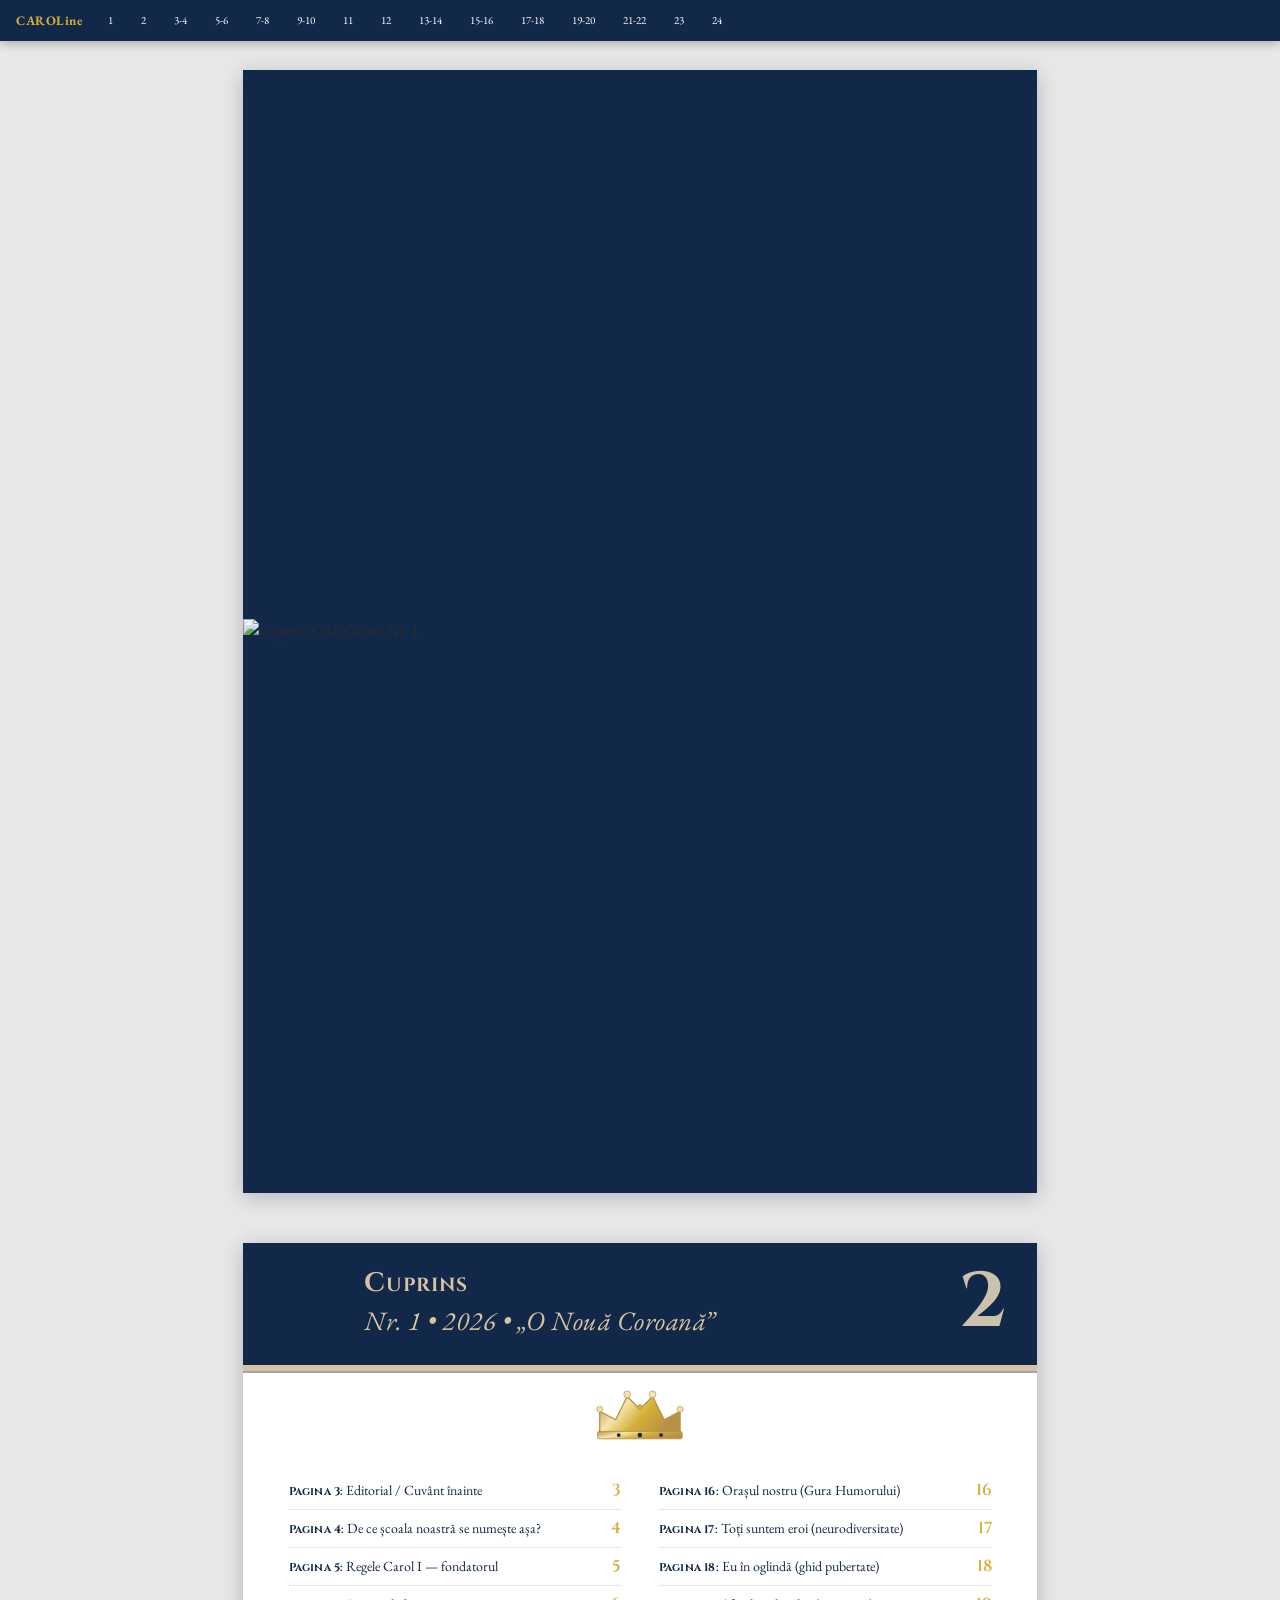
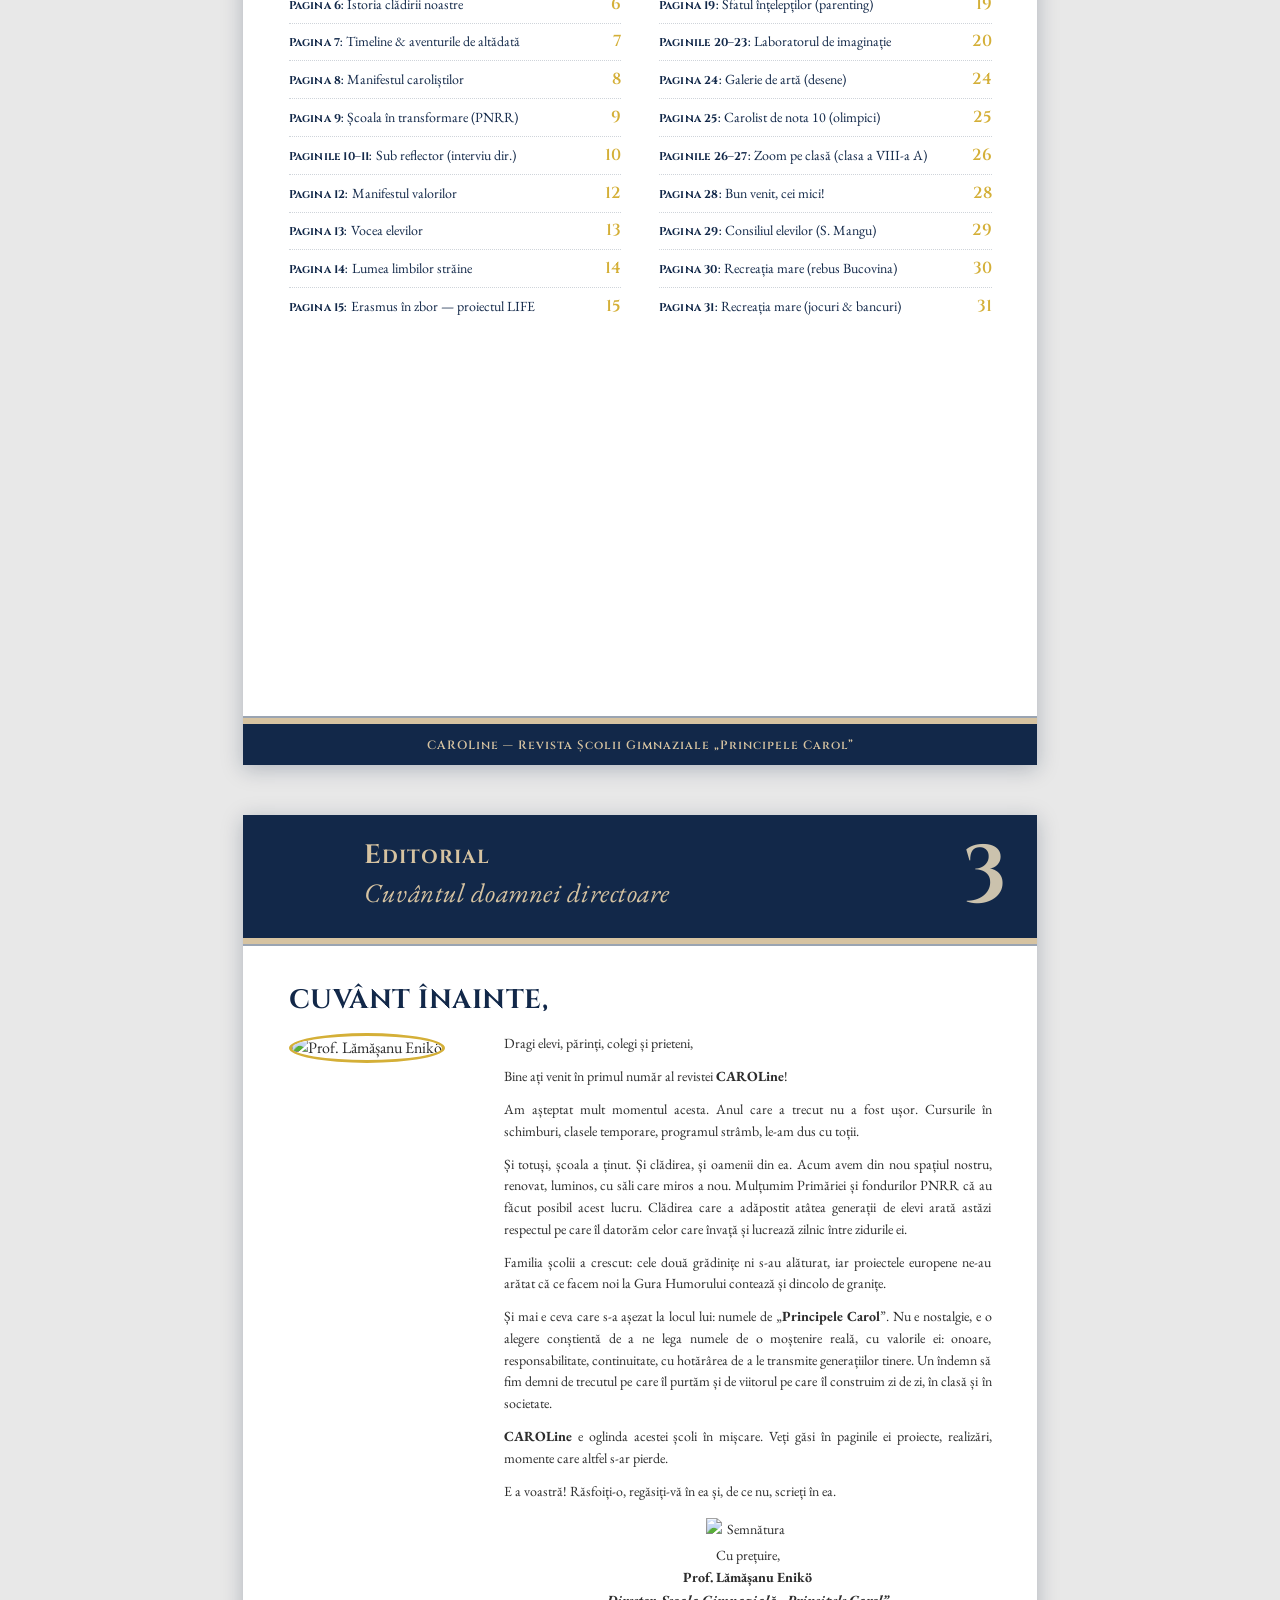
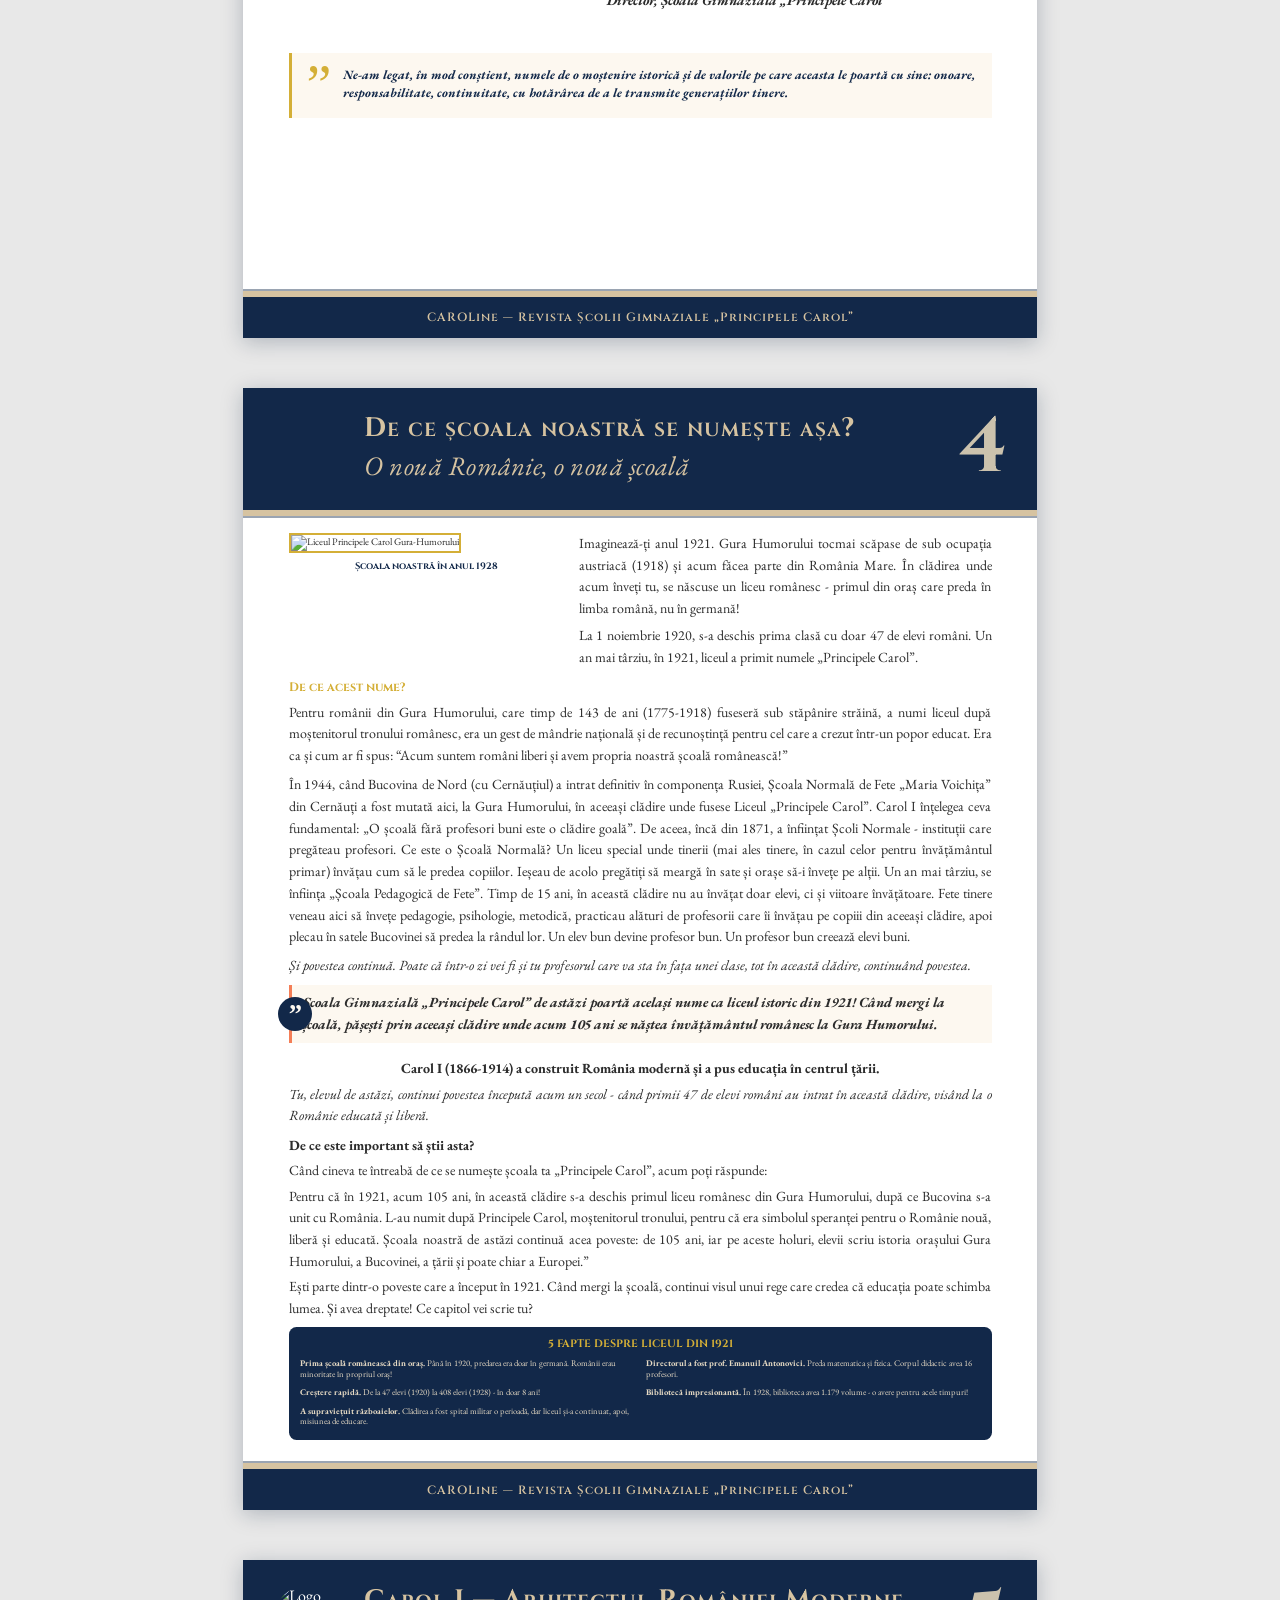
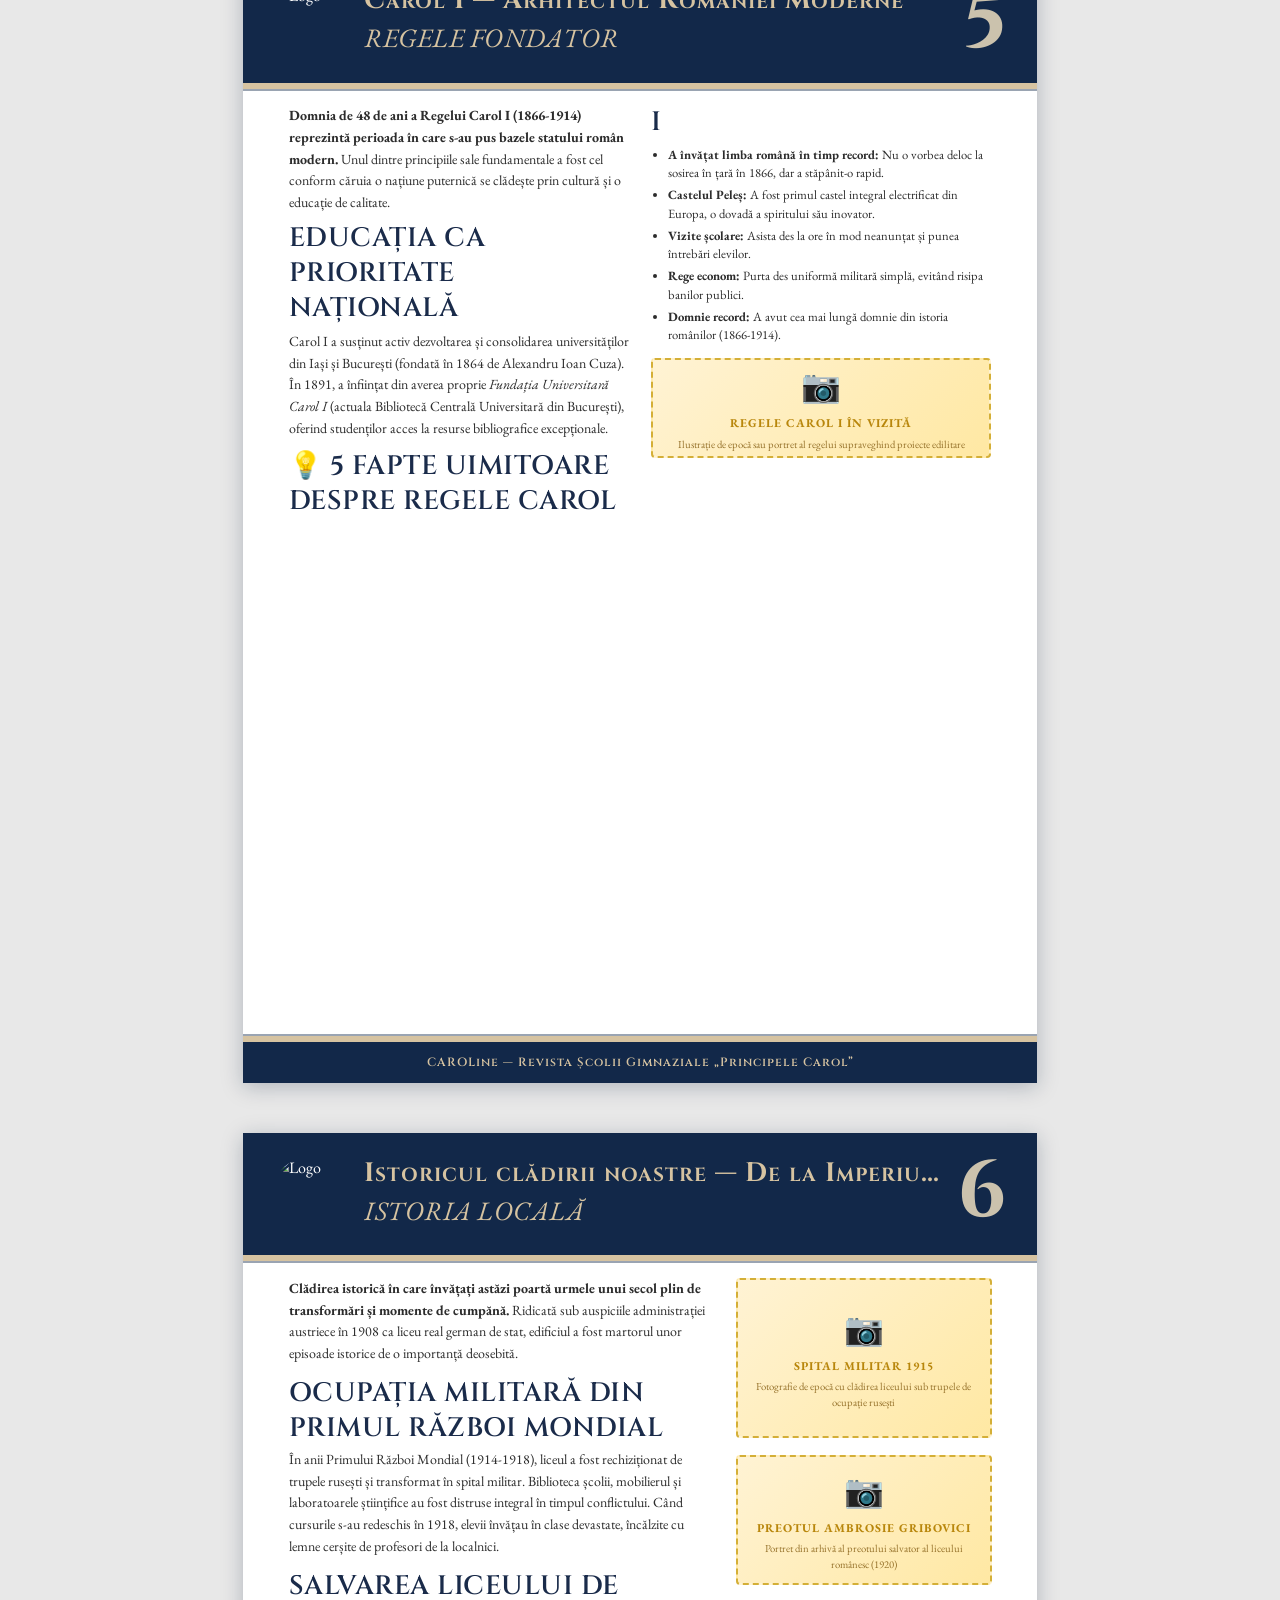
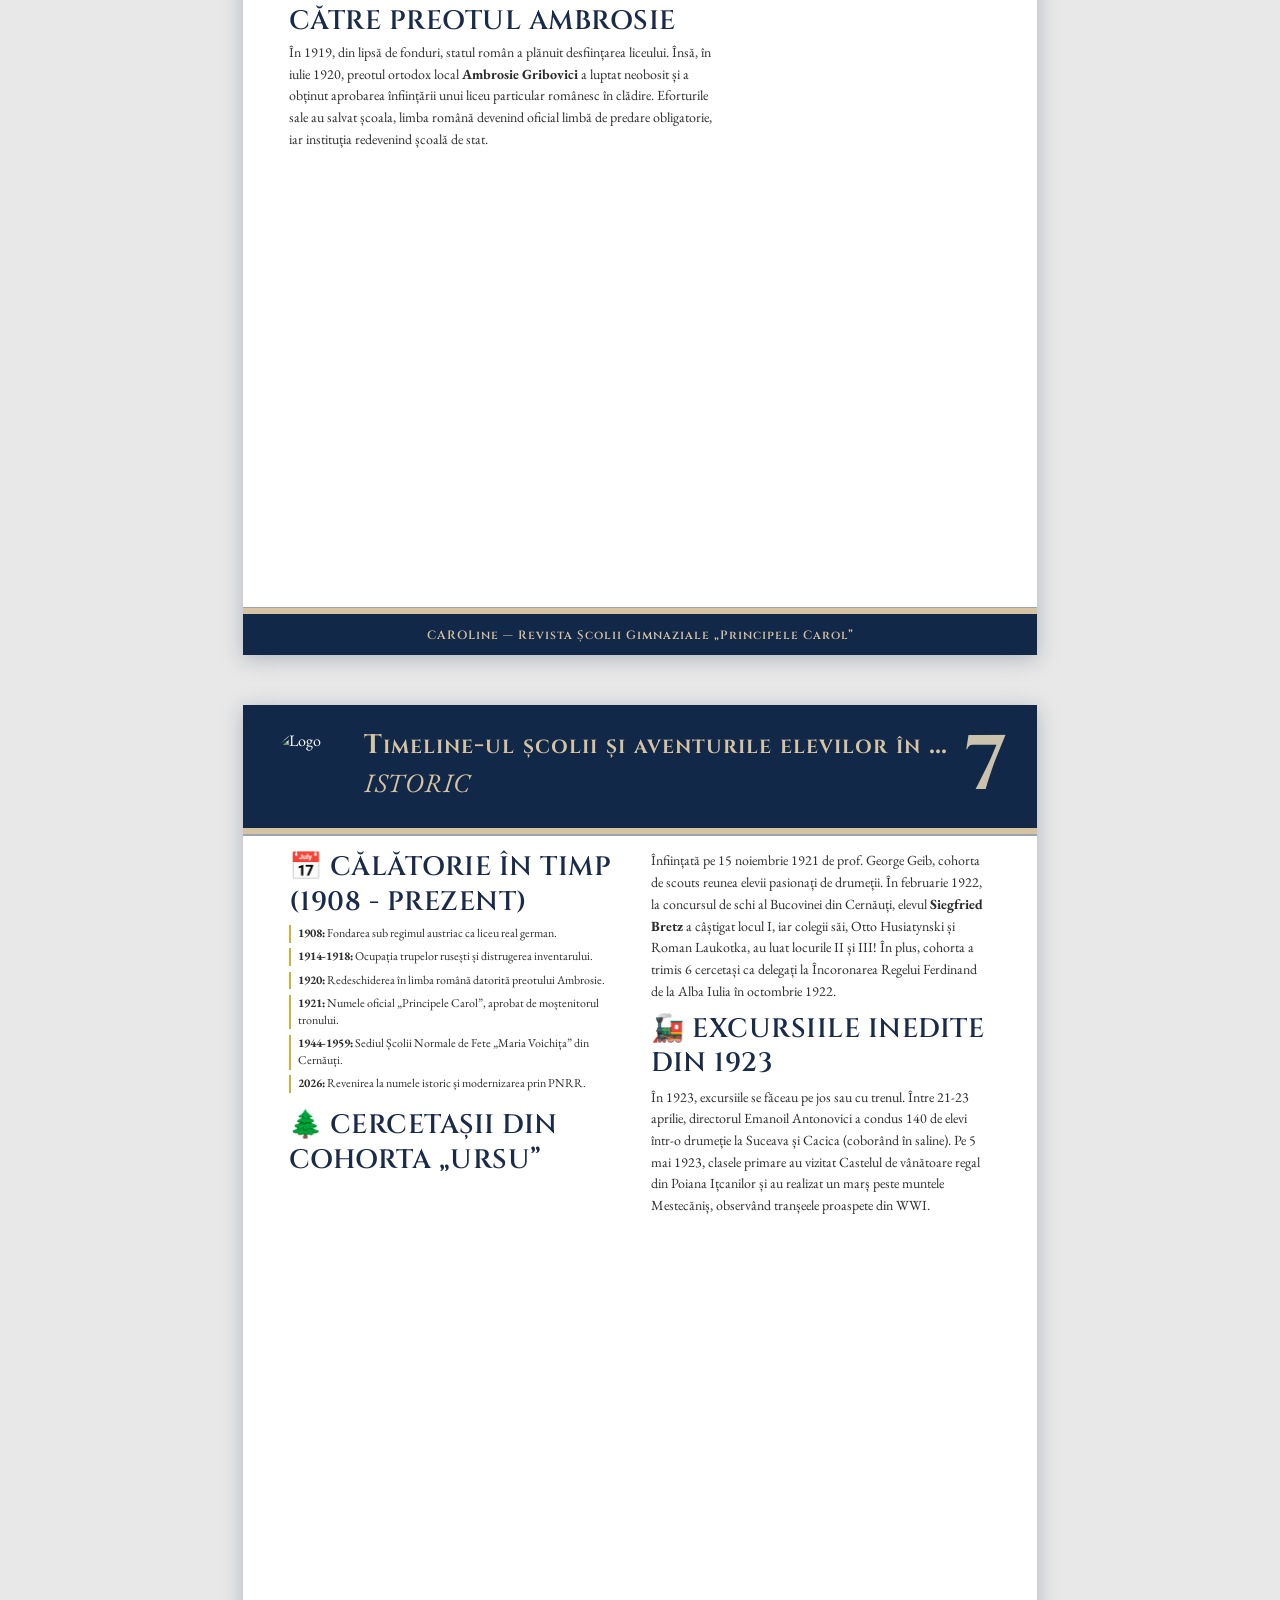
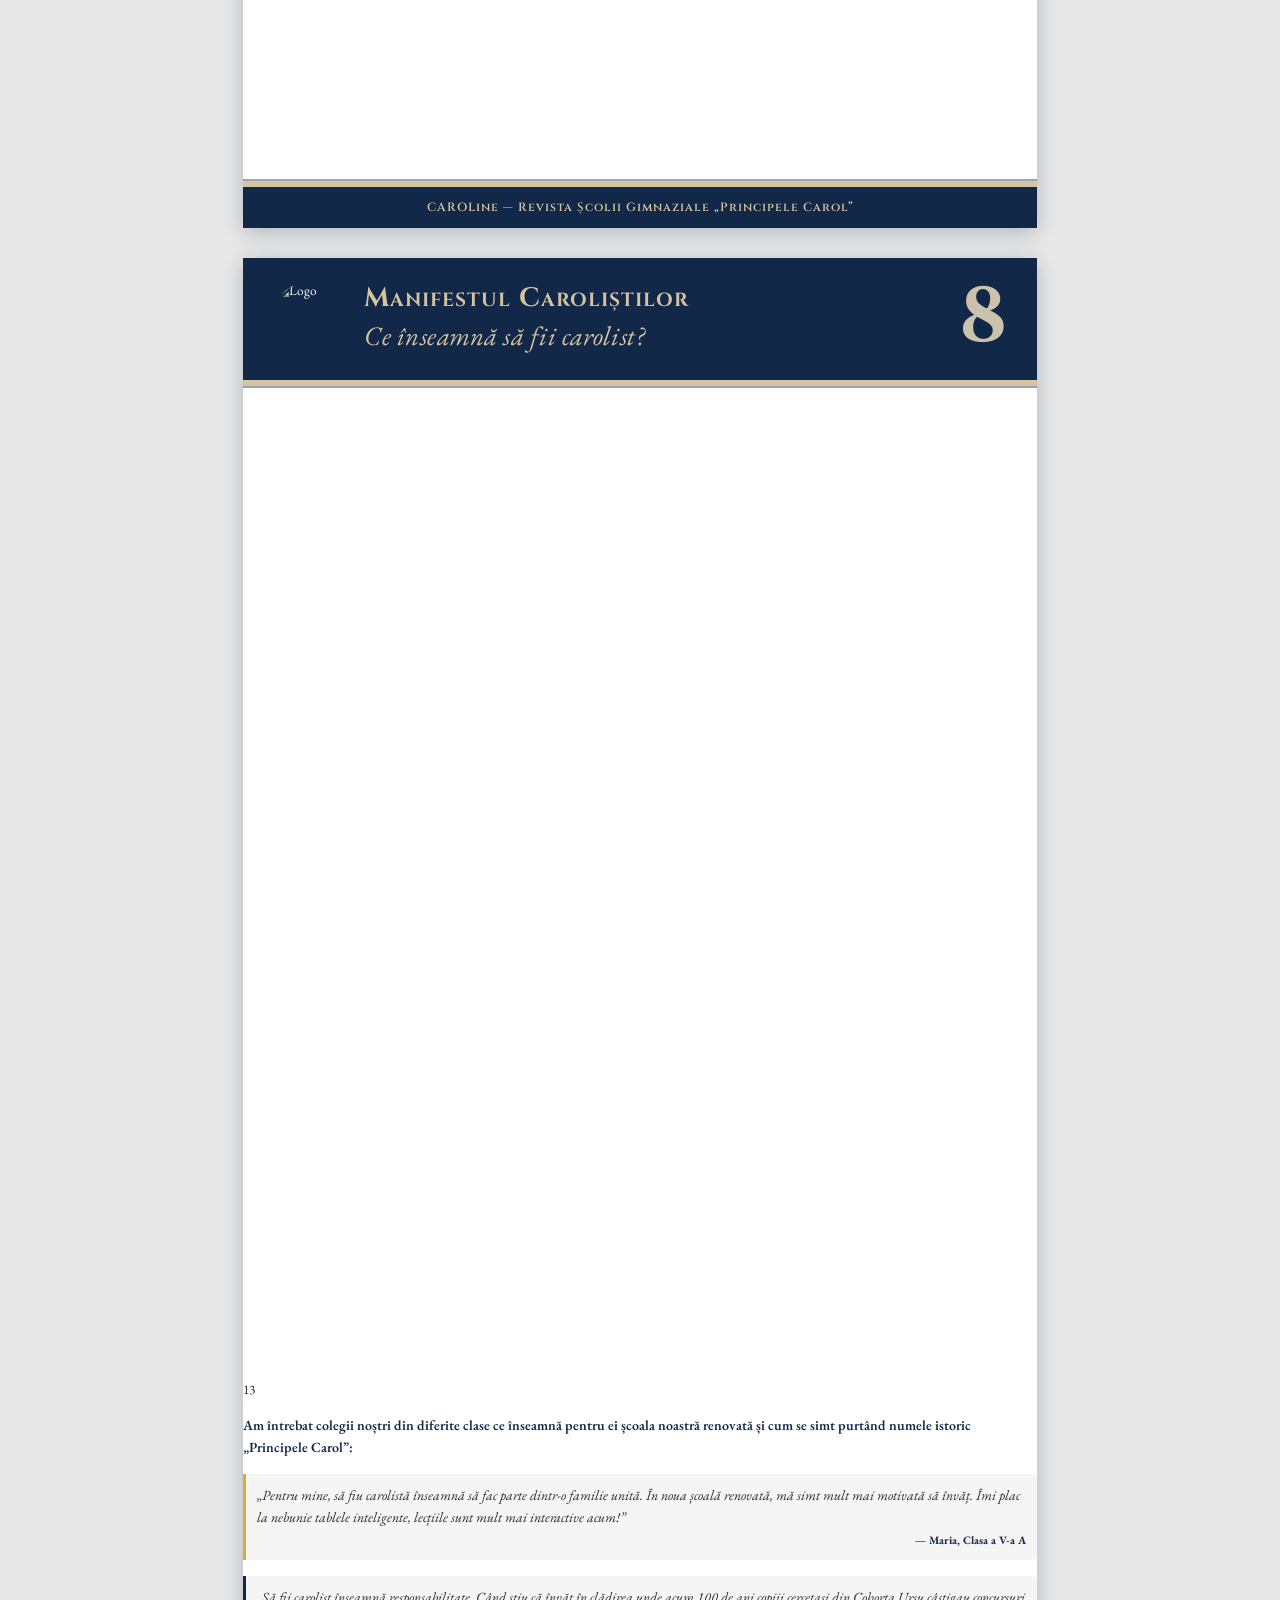
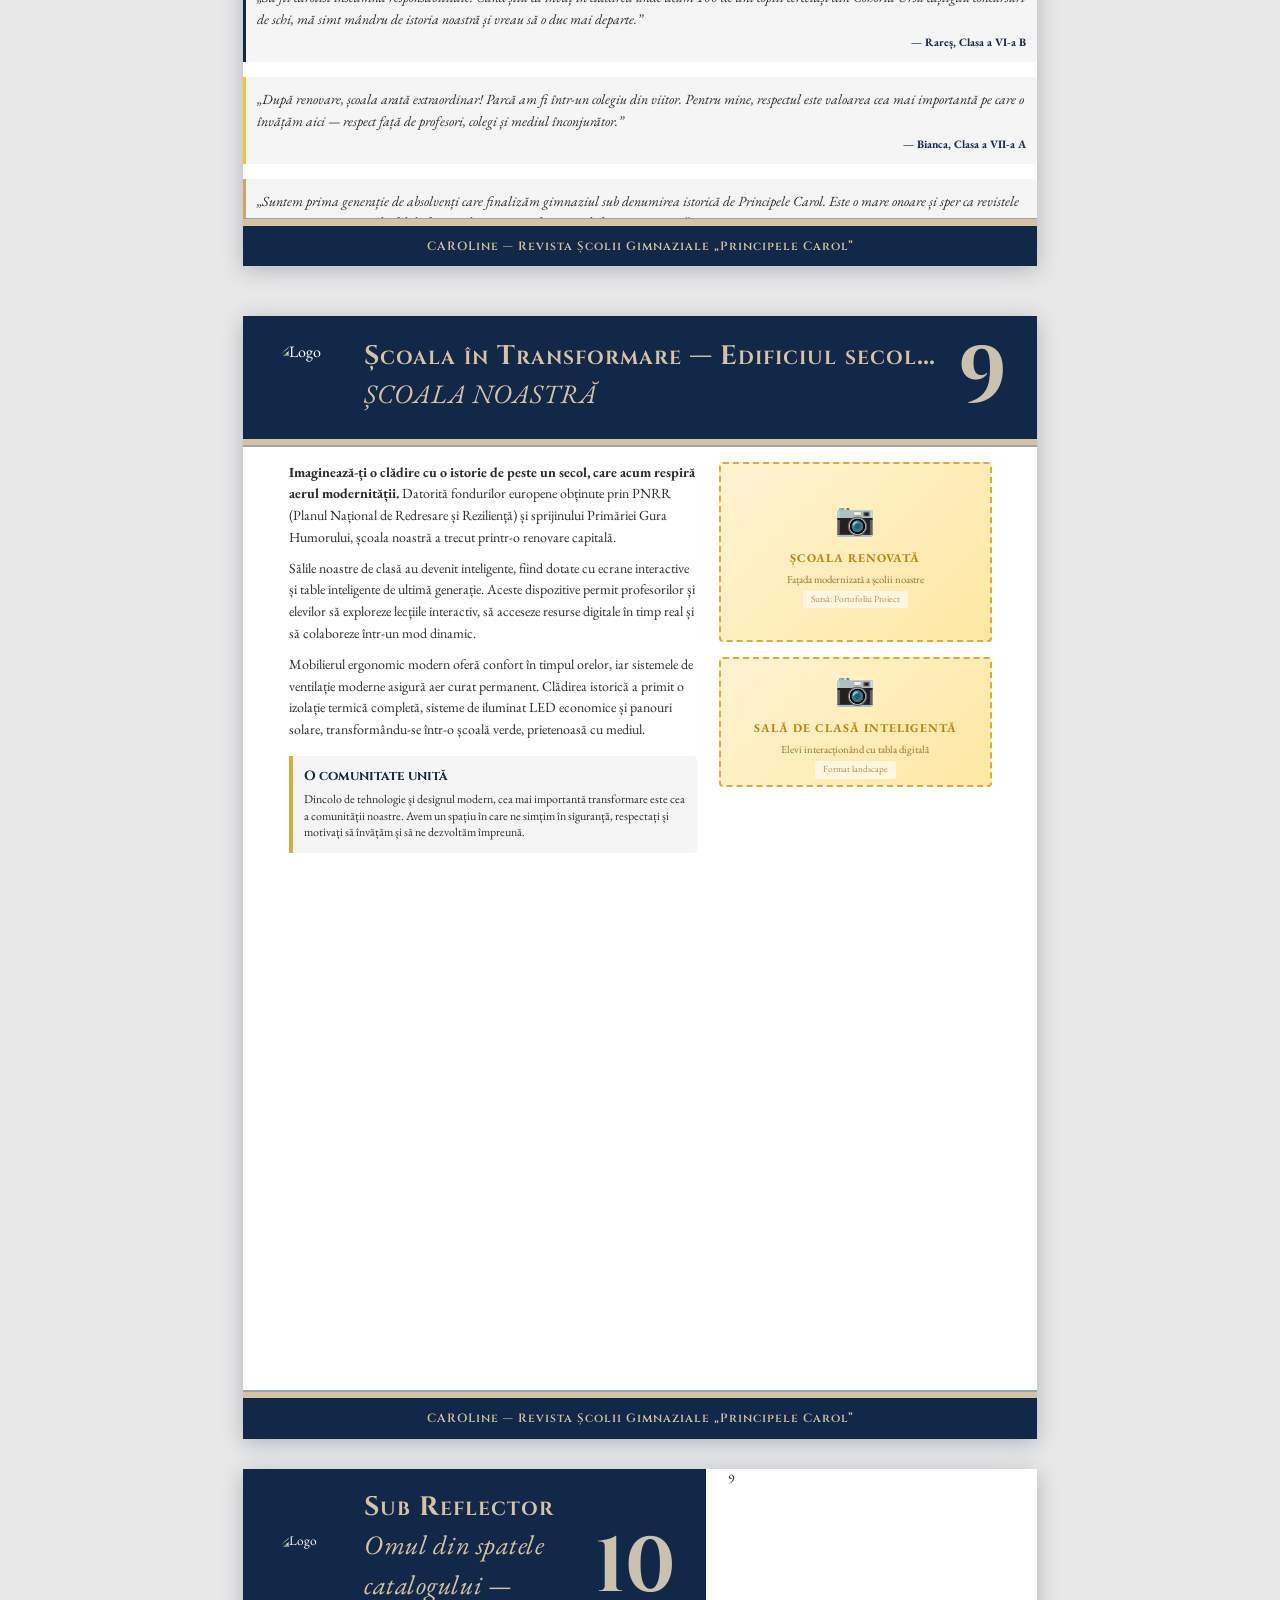
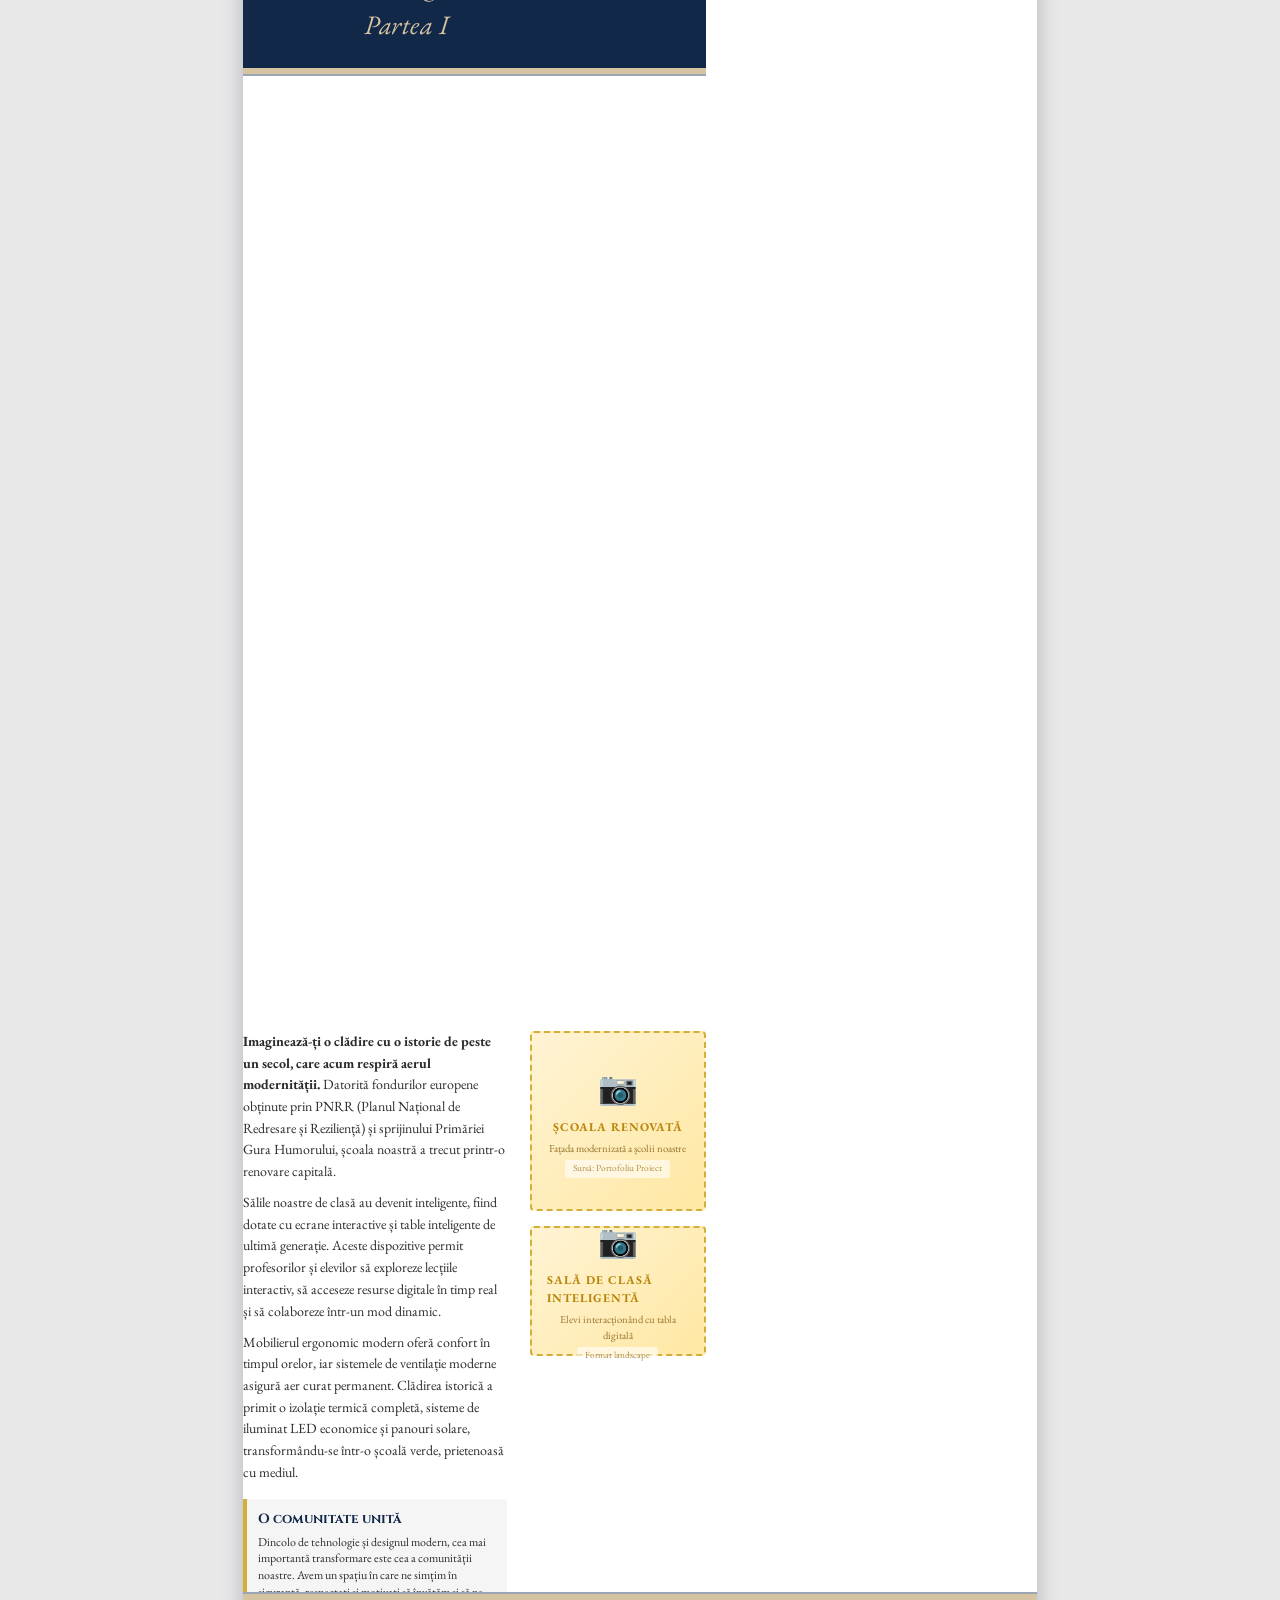
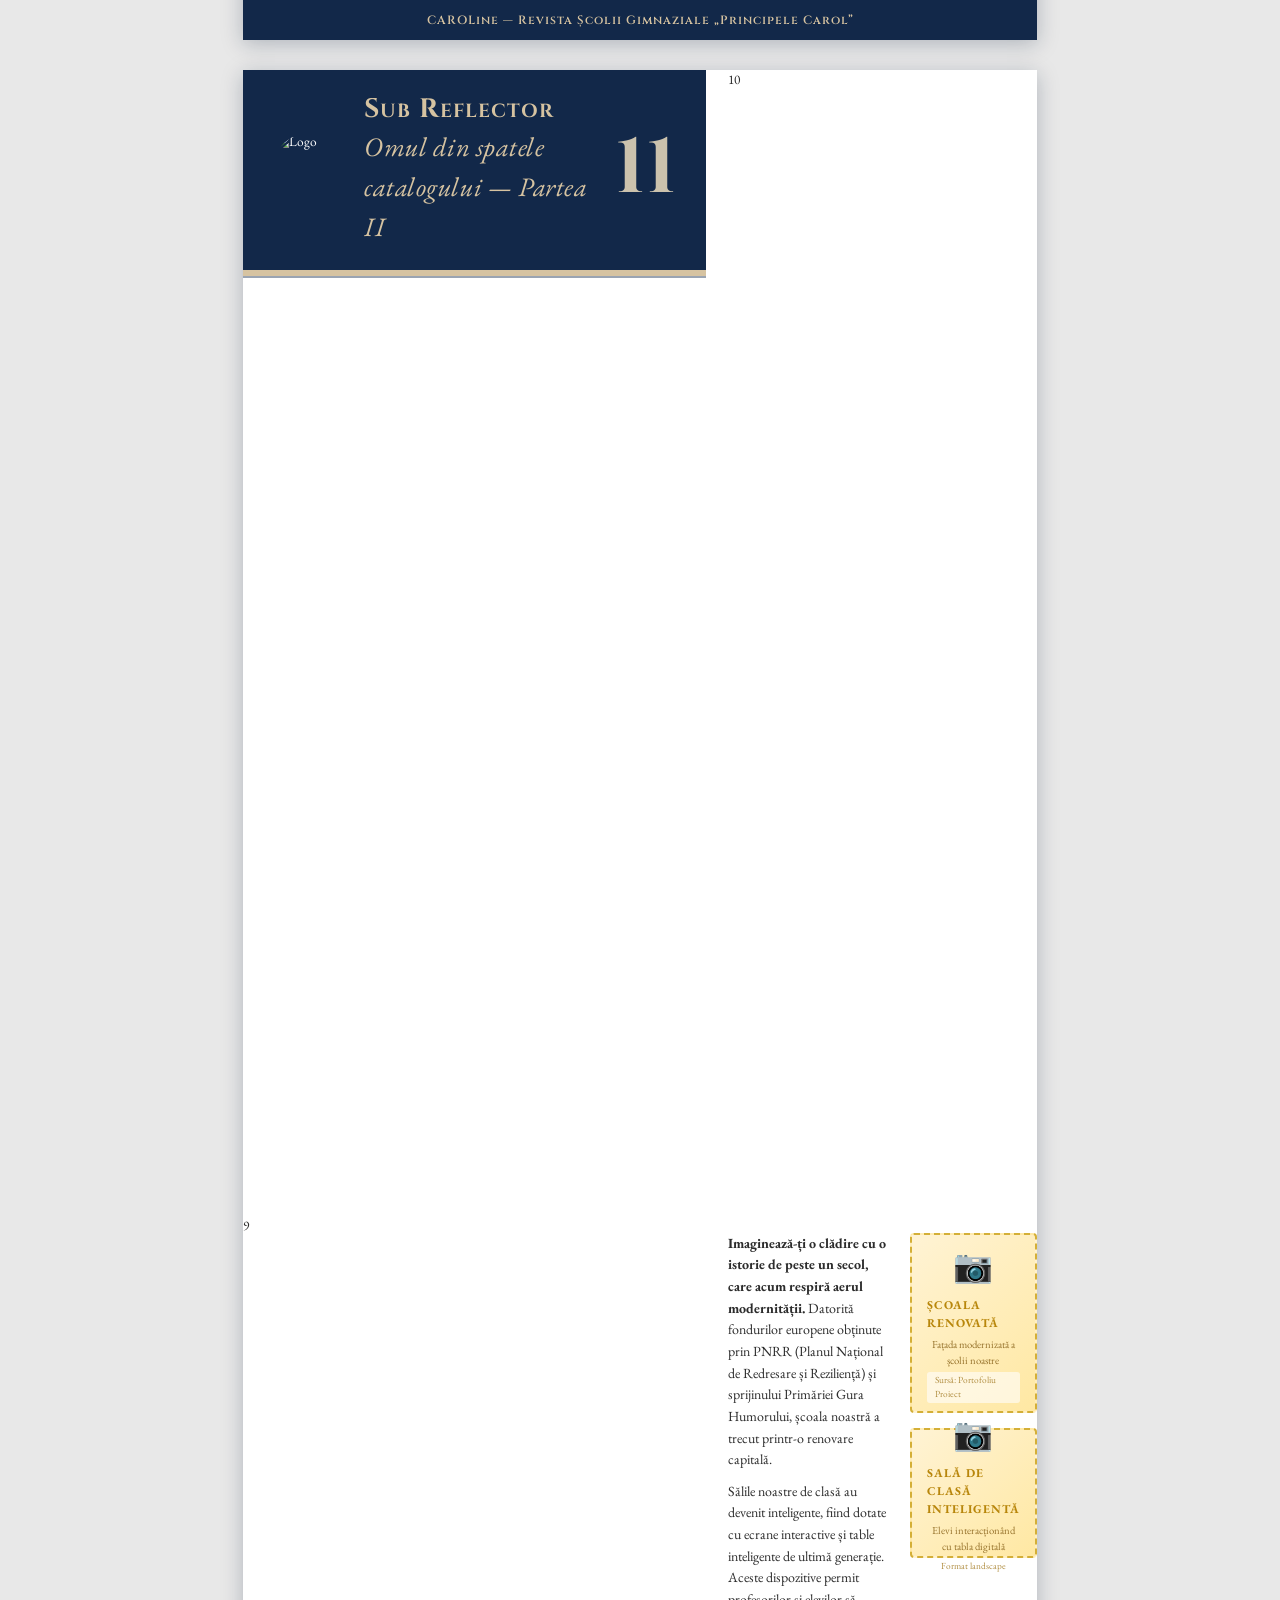
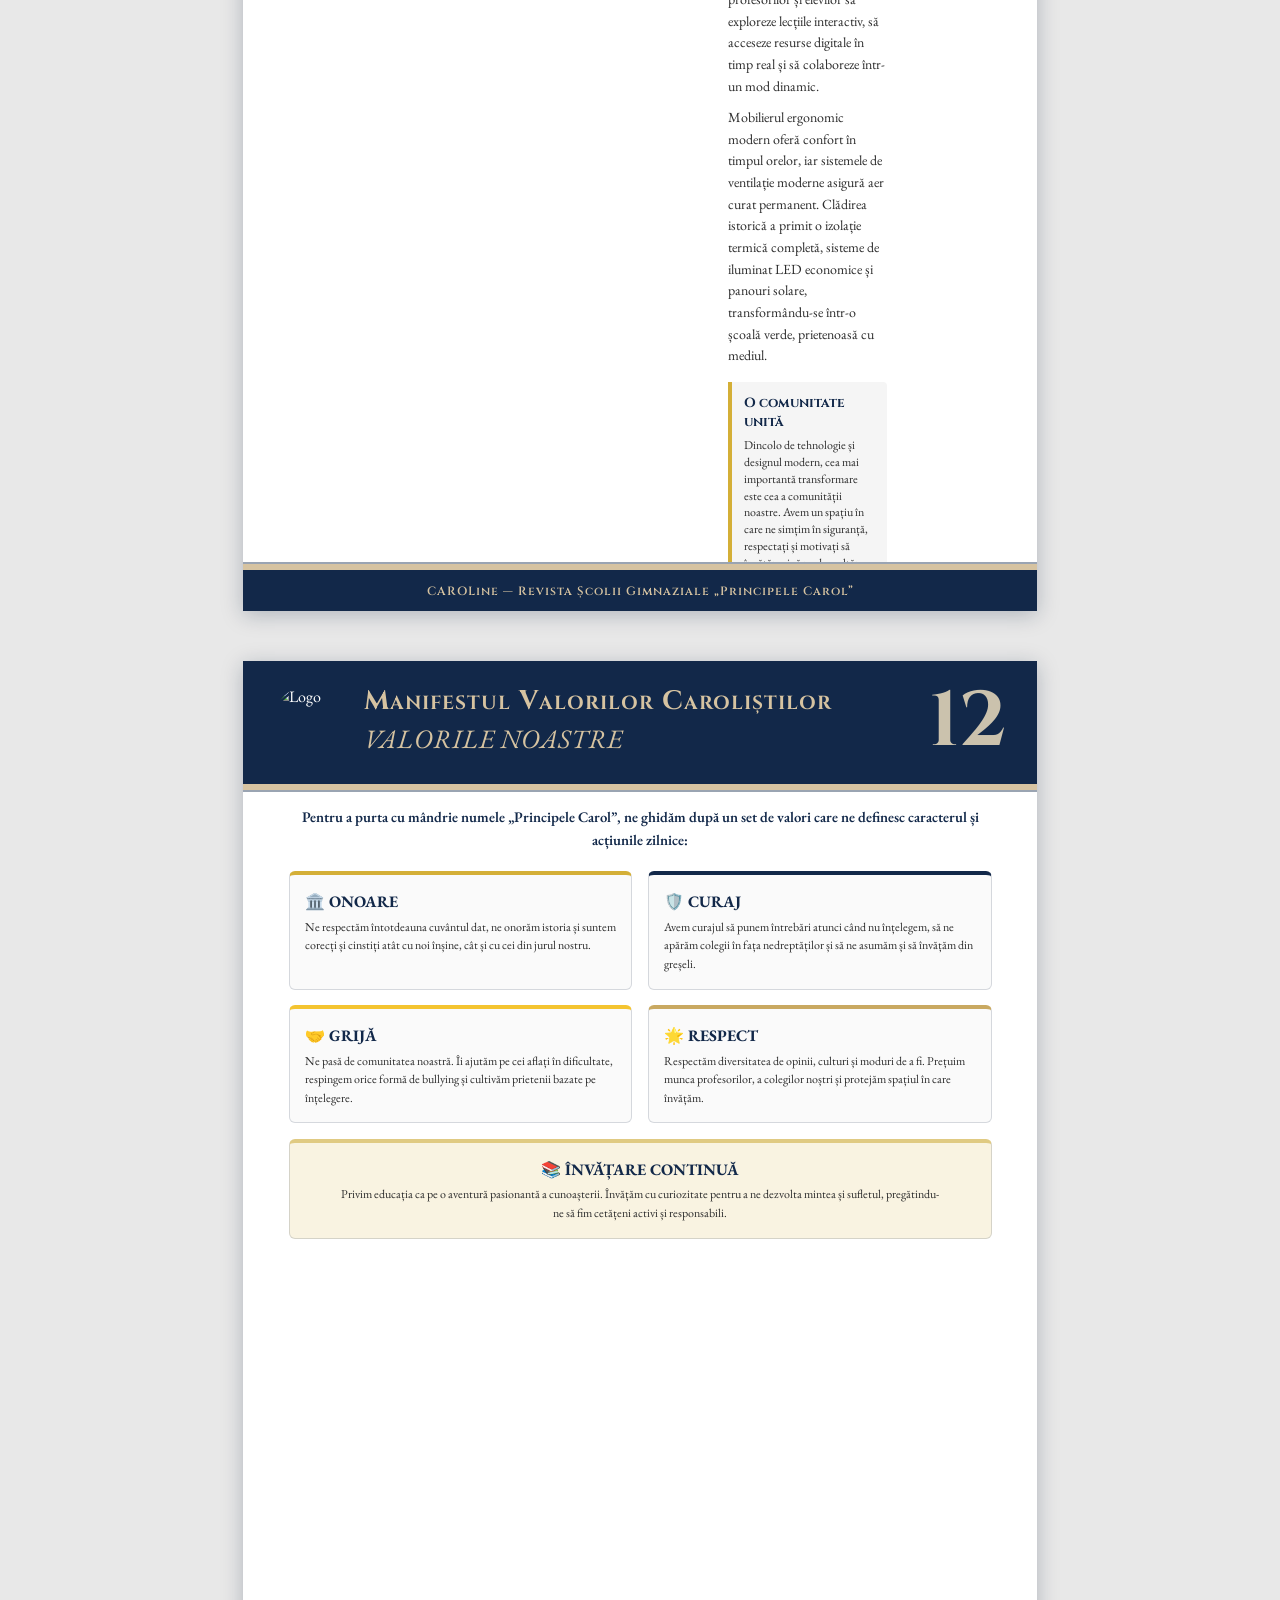
==== revista/index.html @ f586bdfe "Sincronizează entry-ul din Cuprins (P2) cu noul titlu de pe P4 Cuprinsul spunea încă „De ce «Princip" ====
<!DOCTYPE html>
<html lang="ro">

<head>
  <meta charset="UTF-8">
  <meta name="viewport" content="width=device-width, initial-scale=1.0">
  <title>CAROLine Nr. 1 (2026) — Layout cu Placeholder-uri</title>
  <link rel="stylesheet" href="styles.css">
</head>

<body>

  <!-- Navigation -->
  <nav class="page-nav">
    <span class="nav-title">CAROLine</span>
    <a href="#p1">1</a><a href="#p2">2</a><a href="#p3">3-4</a><a href="#p5">5-6</a>
    <a href="#p7">7-8</a><a href="#p9">9-10</a><a href="#p11">11</a><a href="#p12">12</a>
    <a href="#p13">13-14</a><a href="#p15">15-16</a><a href="#p17">17-18</a>
    <a href="#p19">19-20</a><a href="#p21">21-22</a><a href="#p23">23</a><a href="#p24">24</a>
  </nav>

  <!-- ═══════ PAGINA 1 — COPERTĂ ═══════ -->
    <section class="page page-cover" id="p1" data-document-role="page" data-label="Copertă">
    <img src="Imagini/Coperta Nr. 1 CAROLine.png" alt="Copertă CAROLine Nr. 1" class="cover-image">
  </section>

  <section class="page toc-page" id="p2" data-document-role="page" data-label="Cuprins">
    <div class="page-inner">
      <div class="rubric-header">
        <div class="header-logo"></div>
        <div class="header-content">
          <h2>Cuprins</h2>
          <div class="rubric-sub">Nr. 1 • 2026 • „O Nouă Coroană”</div>
        </div>
        <div class="header-page-num">2</div>
      </div>

      <div class="toc-crown">
        <svg viewBox="0 0 100 52" xmlns="http://www.w3.org/2000/svg">
          <defs>
            <linearGradient id="crown-gold" x1="0" y1="0" x2="1" y2="0.4">
              <stop offset="0%" stop-color="#B89047"/>
              <stop offset="35%" stop-color="#F3E5AB"/>
              <stop offset="65%" stop-color="#D4AF37"/>
              <stop offset="100%" stop-color="#B89047"/>
            </linearGradient>
          </defs>
          <path d="M12,42 L12,22 L27,30 L38,8 L50,20 L62,8 L73,30 L88,22 L88,42 Z"
                fill="url(#crown-gold)" stroke="#B89047" stroke-width="1.2" stroke-linejoin="round"/>
          <circle cx="12" cy="20" r="2.8" fill="#F3E5AB" stroke="#B89047" stroke-width="0.6"/>
          <circle cx="38" cy="6" r="3.2" fill="#F3E5AB" stroke="#B89047" stroke-width="0.6"/>
          <circle cx="62" cy="6" r="3.2" fill="#F3E5AB" stroke="#B89047" stroke-width="0.6"/>
          <circle cx="88" cy="20" r="2.8" fill="#F3E5AB" stroke="#B89047" stroke-width="0.6"/>
          <circle cx="50" cy="18" r="2.5" fill="#D4AF37" stroke="#B89047" stroke-width="0.5"/>
          <rect x="10" y="41" width="80" height="7" rx="1.5" fill="url(#crown-gold)" stroke="#B89047" stroke-width="0.8"/>
          <circle cx="30" cy="44.5" r="1.8" fill="#122849"/>
          <circle cx="50" cy="44.5" r="2.2" fill="#122849"/>
          <circle cx="70" cy="44.5" r="1.8" fill="#122849"/>
        </svg>
      </div>

      <div class="toc-grid">
        <div>
          <div class="toc-entry"><span><strong>Pagina 3:</strong> Editorial / Cuvânt înainte</span><span class="toc-num">3</span></div>
          <div class="toc-entry"><span><strong>Pagina 4:</strong> De ce școala noastră se numește așa?</span><span class="toc-num">4</span></div>
          <div class="toc-entry"><span><strong>Pagina 5:</strong> Regele Carol I — fondatorul</span><span class="toc-num">5</span></div>
          <div class="toc-entry"><span><strong>Pagina 6:</strong> Istoria clădirii noastre</span><span class="toc-num">6</span></div>
          <div class="toc-entry"><span><strong>Pagina 7:</strong> Timeline &amp; aventurile de altădată</span><span class="toc-num">7</span></div>
          <div class="toc-entry"><span><strong>Pagina 8:</strong> Manifestul caroliștilor</span><span class="toc-num">8</span></div>
          <div class="toc-entry"><span><strong>Pagina 9:</strong> Școala în transformare (PNRR)</span><span class="toc-num">9</span></div>
          <div class="toc-entry"><span><strong>Paginile 10–11:</strong> Sub reflector (interviu dir.)</span><span class="toc-num">10</span></div>
          <div class="toc-entry"><span><strong>Pagina 12:</strong> Manifestul valorilor</span><span class="toc-num">12</span></div>
          <div class="toc-entry"><span><strong>Pagina 13:</strong> Vocea elevilor</span><span class="toc-num">13</span></div>
          <div class="toc-entry"><span><strong>Pagina 14:</strong> Lumea limbilor străine</span><span class="toc-num">14</span></div>
          <div class="toc-entry"><span><strong>Pagina 15:</strong> Erasmus în zbor — proiectul LIFE</span><span class="toc-num">15</span></div>
        </div>
        <div>
          <div class="toc-entry"><span><strong>Pagina 16:</strong> Orașul nostru (Gura Humorului)</span><span class="toc-num">16</span></div>
          <div class="toc-entry"><span><strong>Pagina 17:</strong> Toți suntem eroi (neurodiversitate)</span><span class="toc-num">17</span></div>
          <div class="toc-entry"><span><strong>Pagina 18:</strong> Eu în oglindă (ghid pubertate)</span><span class="toc-num">18</span></div>
          <div class="toc-entry"><span><strong>Pagina 19:</strong> Sfatul înțelepților (parenting)</span><span class="toc-num">19</span></div>
          <div class="toc-entry"><span><strong>Paginile 20–23:</strong> Laboratorul de imaginație</span><span class="toc-num">20</span></div>
          <div class="toc-entry"><span><strong>Pagina 24:</strong> Galerie de artă (desene)</span><span class="toc-num">24</span></div>
          <div class="toc-entry"><span><strong>Pagina 25:</strong> Carolist de nota 10 (olimpici)</span><span class="toc-num">25</span></div>
          <div class="toc-entry"><span><strong>Paginile 26–27:</strong> Zoom pe clasă (clasa a VIII-a A)</span><span class="toc-num">26</span></div>
          <div class="toc-entry"><span><strong>Pagina 28:</strong> Bun venit, cei mici!</span><span class="toc-num">28</span></div>
          <div class="toc-entry"><span><strong>Pagina 29:</strong> Consiliul elevilor (S. Mangu)</span><span class="toc-num">29</span></div>
          <div class="toc-entry"><span><strong>Pagina 30:</strong> Recreația mare (rebus Bucovina)</span><span class="toc-num">30</span></div>
          <div class="toc-entry"><span><strong>Pagina 31:</strong> Recreația mare (jocuri &amp; bancuri)</span><span class="toc-num">31</span></div>
        </div>
      </div>

      <div class="page-footer">
        <span class="footer-page-num">2</span>
        <span class="footer-text">CAROLine — Revista Școlii Gimnaziale „Principele Carol”</span>
      </div>
    </div>
  </section>

            <section class="page editorial-page" id="p3" data-document-role="page" data-label="Cuvânt înainte">
    <div class="page-inner">
      <div class="rubric-header">
        <div class="header-logo"></div>
        <div class="header-content">
          <h2>Editorial</h2>
          <div class="rubric-sub">Cuvântul doamnei directoare</div>
        </div>
        <div class="header-page-num">3</div>
      </div>

      <h3 class="editorial-title">Cuvânt înainte,</h3>

      <div class="editorial-content">
        <div class="editorial-photo-col">
          <img src="Imagini/foto_director.png" alt="Prof. Lămășanu Enikö" class="director-photo">
        </div>
        <div class="editorial-text-col">
          <p>Dragi elevi, părinți, colegi și prieteni,</p>
          <p>Bine ați venit în primul număr al revistei <strong>CAROLine</strong>!</p>
          <p>Am așteptat mult momentul acesta. Anul care a trecut nu a fost ușor. Cursurile în schimburi, clasele temporare, programul strâmb, le-am dus cu toții.</p>
          <p>Și totuși, școala a ținut. Și clădirea, și oamenii din ea. Acum avem din nou spațiul nostru, renovat, luminos, cu săli care miros a nou. Mulțumim Primăriei și fondurilor PNRR că au făcut posibil acest lucru. Clădirea care a adăpostit atâtea generații de elevi arată astăzi respectul pe care îl datorăm celor care învață și lucrează zilnic între zidurile ei.</p>
          <p>Familia școlii a crescut: cele două grădinițe ni s-au alăturat, iar proiectele europene ne-au arătat că ce facem noi la Gura Humorului contează și dincolo de granițe.</p>
          <p>Și mai e ceva care s-a așezat la locul lui: numele de „<strong>Principele Carol</strong>”. Nu e nostalgie, e o alegere conștientă de a ne lega numele de o moștenire reală, cu valorile ei: onoare, responsabilitate, continuitate, cu hotărârea de a le transmite generațiilor tinere. Un îndemn să fim demni de trecutul pe care îl purtăm și de viitorul pe care îl construim zi de zi, în clasă și în societate.</p>
          <p><strong>CAROLine</strong> e oglinda acestei școli în mișcare. Veți găsi în paginile ei proiecte, realizări, momente care altfel s-ar pierde.</p>
          <p>E a voastră! Răsfoiți-o, regăsiți-vă în ea și, de ce nu, scrieți în ea.</p>
          <div class="editorial-signature">
            <img src="Imagini/semnatura_director.png" alt="Semnătura" class="signature-img"><br>
            <span class="sig-closing">Cu prețuire,</span><br>
            <span class="sig-name">Prof. Lămășanu Enikö</span><br>
            <span class="sig-title"><em>Director, Școala Gimnazială „Principele Carol”</em></span>
          </div>
        </div>
      </div>

      <div class="quote-box">
        <div class="quote-mark">”</div>
        <div class="quote-text">Ne-am legat, în mod conștient, numele de o moștenire istorică și de valorile pe care aceasta le poartă cu sine: onoare, responsabilitate, continuitate, cu hotărârea de a le transmite generațiilor tinere.</div>
      </div>

      <div class="page-footer">
        <span class="footer-text">CAROLine — Revista Școlii Gimnaziale „Principele Carol”</span>
        <span class="footer-page-num">3</span>
      </div>
    </div>
  </section>

  <section class="page" id="p4" data-document-role="page" data-label="De ce Principele Carol">
    <div class="page-inner">
      <div class="rubric-header">
        <div class="header-logo"></div>
        <div class="header-content">
          <h2>De ce școala noastră se numește așa?</h2>
          <div class="rubric-sub">O nouă Românie, o nouă școală</div>
        </div>
        <div class="header-page-num">4</div>
      </div>

      <div style="display: grid; grid-template-columns: 0.8fr 1.2fr; gap: 4mm; margin-top: 2mm; font-size: 7.5pt; line-height: 1.35;">
        <div>
          <img src="Imagini/liceul_principele_carol_1928.png" alt="Liceul Principele Carol Gura-Humorului" style="width: 100%; height: auto; border: 2px solid var(--gold-classic);">
          <p style="text-align: center; font-family: var(--font-heading); font-weight: 700; font-size: 7pt; color: var(--navy-deep); margin-top: 1.5mm;">Școala noastră în anul 1928</p>
        </div>
        <div style="text-align: justify;">
          <p>Imaginează-ți anul 1921. Gura Humorului tocmai scăpase de sub ocupația austriacă (1918) și acum făcea parte din România Mare. În clădirea unde acum înveți tu, se născuse un liceu românesc - primul din oraș care preda în limba română, nu în germană!</p>
          <p style="margin-top: 1.5mm;">La 1 noiembrie 1920, s-a deschis prima clasă cu doar 47 de elevi români. Un an mai târziu, în 1921, liceul a primit numele „Principele Carol”.</p>
        </div>
      </div>

      <div style="font-family: var(--font-heading); font-size: 9pt; font-weight: 700; color: var(--gold-classic); margin-top: 2.5mm;">De ce acest nume?</div>

      <div style="font-size: 7.5pt; line-height: 1.35; text-align: justify; margin-top: 1.5mm;">
        <p>Pentru românii din Gura Humorului, care timp de 143 de ani (1775-1918) fuseseră sub stăpânire străină, a numi liceul după moștenitorul tronului românesc, era un gest de mândrie națională și de recunoștință pentru cel care a crezut într-un popor educat. Era ca și cum ar fi spus: “Acum suntem români liberi și avem propria noastră școală românească!”</p>
      </div>

      <div style="font-size: 7pt; line-height: 1.3; text-align: justify; margin-top: 2mm; color: var(--navy-medium);">
        <p>În 1944, când Bucovina de Nord (cu Cernăuțiul) a intrat definitiv în componența Rusiei, Școala Normală de Fete „Maria Voichița” din Cernăuți a fost mutată aici, la Gura Humorului, în aceeași clădire unde fusese Liceul „Principele Carol”. Carol I înțelegea ceva fundamental: „O școală fără profesori buni este o clădire goală”. De aceea, încă din 1871, a înființat Școli Normale - instituții care pregăteau profesori. Ce este o Școală Normală? Un liceu special unde tinerii (mai ales tinere, în cazul celor pentru învățământul primar) învățau cum să le predea copiilor. Ieșeau de acolo pregătiți să meargă în sate și orașe să-i învețe pe alții. Un an mai târziu, se înființa „Școala Pedagogică de Fete”. Timp de 15 ani, în această clădire nu au învățat doar elevi, ci și viitoare învățătoare. Fete tinere veneau aici să învețe pedagogie, psihologie, metodică, practicau alături de profesorii care îi învățau pe copiii din aceeași clădire, apoi plecau în satele Bucovinei să predea la rândul lor. Un elev bun devine profesor bun. Un profesor bun creează elevi buni.</p>
      </div>

      <div style="font-size: 7.5pt; font-style: italic; line-height: 1.35; margin-top: 2mm; color: var(--navy-deep);">
        <p><em>Și povestea continuă. Poate că într-o zi vei fi și tu profesorul care va sta în fața unei clase, tot în această clădire, continuând povestea.</em></p>
      </div>

      <div class="pull-quote" style="margin-top: 2mm; font-size: 8pt; padding: 2mm 3mm;">
        <p>Școala Gimnazială „Principele Carol” de astăzi poartă același nume ca liceul istoric din 1921! Când mergi la școală, pășești prin aceeași clădire unde acum 105 ani se năștea învățământul românesc la Gura Humorului.</p>
      </div>

      <div style="font-size: 7pt; line-height: 1.3; margin-top: 1.5mm; text-align: center; font-weight: 700; color: var(--navy-deep);">
        <p>Carol I (1866-1914) a construit România modernă și a pus educația în centrul țării.</p>
      </div>

      <div style="font-size: 7pt; line-height: 1.3; text-align: justify; margin-top: 1mm; font-style: italic; color: var(--navy-deep);">
        <p><em>Tu, elevul de astăzi, continui povestea începută acum un secol - când primii 47 de elevi români au intrat în această clădire, visând la o Românie educată și liberă.</em></p>
      </div>

      <div style="font-size: 7pt; line-height: 1.3; text-align: justify; margin-top: 2mm;">
        <p><strong>De ce este important să știi asta?</strong></p>
        <p style="margin-top: 1mm;">Când cineva te întreabă de ce se numește școala ta „Principele Carol”, acum poți răspunde:</p>
        <p style="margin-top: 1mm;">Pentru că în 1921, acum 105 ani, în această clădire s-a deschis primul liceu românesc din Gura Humorului, după ce Bucovina s-a unit cu România. L-au numit după Principele Carol, moștenitorul tronului, pentru că era simbolul speranței pentru o Românie nouă, liberă și educată. Școala noastră de astăzi continuă acea poveste: de 105 ani, iar pe aceste holuri, elevii scriu istoria orașului Gura Humorului, a Bucovinei, a țării și poate chiar a Europei.”</p>
        <p style="margin-top: 1mm;">Ești parte dintr-o poveste care a început în 1921. Când mergi la școală, continui visul unui rege care credea că educația poate schimba lumea. Și avea dreptate! Ce capitol vei scrie tu?</p>
      </div>

      <div style="background: var(--navy-deep); color: #E6DAC4; padding: 2.5mm 3mm; margin-top: 2mm; border-radius: 2mm;">
        <div style="font-family: var(--font-heading); font-size: 8pt; font-weight: 700; color: var(--gold-classic); margin-bottom: 1.5mm; text-align: center;">5 FAPTE DESPRE LICEUL DIN 1921</div>
        <div style="display: grid; grid-template-columns: 1fr 1fr; gap: 1mm 3mm; font-size: 6.5pt; line-height: 1.25;">
          <div style="margin-bottom: 1mm;"><strong>Prima școală românească din oraș.</strong> Până în 1920, predarea era doar în germană. Românii erau minoritate în propriul oraș!</div>
          <div style="margin-bottom: 1mm;"><strong>Directorul a fost prof. Emanuil Antonovici.</strong> Preda matematica și fizica. Corpul didactic avea 16 profesori.</div>
          <div style="margin-bottom: 1mm;"><strong>Creștere rapidă.</strong> De la 47 elevi (1920) la 408 elevi (1928) - în doar 8 ani!</div>
          <div style="margin-bottom: 1mm;"><strong>Bibliotecă impresionantă.</strong> În 1928, biblioteca avea 1.179 volume - o avere pentru acele timpuri!</div>
          <div style="margin-bottom: 1mm;"><strong>A supraviețuit războaielor.</strong> Clădirea a fost spital militar o perioadă, dar liceul și-a continuat, apoi, misiunea de educare.</div>
        </div>
      </div>

      <div class="page-footer">
        <span class="footer-text">CAROLine — Revista Școlii Gimnaziale „Principele Carol”</span>
        <span class="footer-page-num">4</span>
      </div>
    </div>
  </section>

  <section class="page" id="p5" data-document-role="page" data-label="Regele Carol I">
    <div class="page-inner">
            <div class="rubric-header">
        <img src="Imagini/Logo.jpeg" alt="Logo" class="header-logo">
        <div class="header-content">
          <h2>Carol I — Arhitectul României Moderne</h2>
          <div class="rubric-sub">REGELE FONDATOR</div>
        </div>
        <div class="header-page-num">5</div>
      </div>
      <div class="article-content" style="column-count: 2; column-gap: 6mm; font-size: 9.5pt; line-height: 1.45; margin-top:4.5mm;">
        <p><strong>Domnia de 48 de ani a Regelui Carol I (1866-1914) reprezintă perioada în care s-au pus bazele statului român modern.</strong> Unul dintre principiile sale fundamentale a fost cel conform căruia o națiune puternică se clădește prin cultură și o educație de calitate.</p>
        
        <h3 style="color: var(--navy-medium); font-family: var(--font-heading); margin-top:2mm; margin-bottom:1.5mm; font-size:11pt;">Educația ca prioritate națională</h3>
        <p>Carol I a susținut activ dezvoltarea și consolidarea universităților din Iași și București (fondată în 1864 de Alexandru Ioan Cuza). În 1891, a înființat din averea proprie <em>Fundația Universitară Carol I</em> (actuala Bibliotecă Centrală Universitară din București), oferind studenților acces la resurse bibliografice excepționale.</p>
        
        <h3 style="color: var(--navy-medium); font-family: var(--font-heading); margin-top:2.5mm; margin-bottom:1.5mm; font-size:11pt;">💡 5 Fapte Uimitoare despre Regele Carol I</h3>
        <ul style="padding-left: 4.5mm; margin-bottom: 2mm;">
          <li style="margin-bottom: 1mm;"><strong>A învățat limba română în timp record:</strong> Nu o vorbea deloc la sosirea în țară în 1866, dar a stăpânit-o rapid.</li>
          <li style="margin-bottom: 1mm;"><strong>Castelul Peleș:</strong> A fost primul castel integral electrificat din Europa, o dovadă a spiritului său inovator.</li>
          <li style="margin-bottom: 1mm;"><strong>Vizite școlare:</strong> Asista des la ore în mod neanunțat și punea întrebări elevilor.</li>
          <li style="margin-bottom: 1mm;"><strong>Rege econom:</strong> Purta des uniformă militară simplă, evitând risipa banilor publici.</li>
          <li style="margin-bottom: 1mm;"><strong>Domnie record:</strong> A avut cea mai lungă domnie din istoria românilor (1866-1914).</li>
        </ul>
        
        <div class="placeholder-photo" style="height: 100px; margin-top: 3.5mm;">
          <div class="ph-icon">📷</div>
          <div class="ph-label">Regele Carol I în vizită</div>
          <div class="ph-desc">Ilustrație de epocă sau portret al regelui supraveghind proiecte edilitare</div>
        </div>
      </div>
            <div class="page-footer">
        <span class="footer-text">CAROLine — Revista Școlii Gimnaziale „Principele Carol”</span>
        <span class="footer-page-num">5</span>
      </div>
    </div>
  </section>

  <section class="page" id="p6" data-document-role="page" data-label="Istoricul clădirii">
    <div class="page-inner">
            <div class="rubric-header">
        <img src="Imagini/Logo.jpeg" alt="Logo" class="header-logo">
        <div class="header-content">
          <h2>Istoricul clădirii noastre — De la Imperiu la Școala Inteligentă</h2>
          <div class="rubric-sub">ISTORIA LOCALĂ</div>
        </div>
        <div class="header-page-num">6</div>
      </div>
      <div class="article-content" style="display: grid; grid-template-columns: 1.25fr 0.75fr; gap: 5.5mm; font-size: 9.5pt; line-height: 1.45; margin-top:4mm;">
        <div>
          <p><strong>Clădirea istorică în care învățați astăzi poartă urmele unui secol plin de transformări și momente de cumpănă.</strong> Ridicată sub auspiciile administrației austriece în 1908 ca liceu real german de stat, edificiul a fost martorul unor episoade istorice de o importanță deosebită.</p>
          
          <h3 style="color: var(--navy-medium); font-family: var(--font-heading); margin-top:3mm; margin-bottom:1mm; font-size:11pt;">Ocupația militară din Primul Război Mondial</h3>
          <p>În anii Primului Război Mondial (1914-1918), liceul a fost rechiziționat de trupele rusești și transformat în spital militar. Biblioteca școlii, mobilierul și laboratoarele științifice au fost distruse integral în timpul conflictului. Când cursurile s-au redeschis în 1918, elevii învățau în clase devastate, încălzite cu lemne cerșite de profesori de la localnici.</p>
          
          <h3 style="color: var(--navy-medium); font-family: var(--font-heading); margin-top:3mm; margin-bottom:1mm; font-size:11pt;">Salvarea liceului de către preotul Ambrosie</h3>
          <p>În 1919, din lipsă de fonduri, statul român a plănuit desființarea liceului. Însă, în iulie 1920, preotul ortodox local <strong>Ambrosie Gribovici</strong> a luptat neobosit și a obținut aprobarea înființării unui liceu particular românesc în clădire. Eforturile sale au salvat școala, limba română devenind oficial limbă de predare obligatorie, iar instituția redevenind școală de stat.</p>
        </div>
        
        <div style="display: flex; flex-direction: column; gap: 4.5mm;">
          <div class="placeholder-photo" style="height: 160px;">
            <div class="ph-icon">📷</div>
            <div class="ph-label">Spital Militar 1915</div>
            <div class="ph-desc">Fotografie de epocă cu clădirea liceului sub trupele de ocupație rusești</div>
          </div>
          <div class="placeholder-photo" style="height: 130px;">
            <div class="ph-icon">📷</div>
            <div class="ph-label">Preotul Ambrosie Gribovici</div>
            <div class="ph-desc">Portret din arhivă al preotului salvator al liceului românesc (1920)</div>
          </div>
        </div>
      </div>
            <div class="page-footer">
        <span class="footer-page-num">6</span>
        <span class="footer-text">CAROLine — Revista Școlii Gimnaziale „Principele Carol”</span>
      </div>
    </div>
  </section>

  <section class="page" id="p7" data-document-role="page" data-label="Timeline și cercetași">
    <div class="page-inner">
            <div class="rubric-header">
        <img src="Imagini/Logo.jpeg" alt="Logo" class="header-logo">
        <div class="header-content">
          <h2>Timeline-ul școlii și aventurile elevilor în anul 1923</h2>
          <div class="rubric-sub">ISTORIC</div>
        </div>
        <div class="header-page-num">7</div>
      </div>
      <div class="article-content" style="column-count: 2; column-gap: 6mm; font-size: 9pt; line-height: 1.45; margin-top:4mm;">
        <h3 style="color: var(--navy-medium); font-family: var(--font-heading); margin-bottom:1.5mm; font-size:10.5pt;">📅 Călătorie în Timp (1908 - prezent)</h3>
        <ul style="list-style: none; padding-left: 0; margin-bottom: 4mm;">
          <li style="margin-bottom: 1.5mm; border-left: 2px solid var(--gold-classic); padding-left: 2mm;">
            <strong>1908:</strong> Fondarea sub regimul austriac ca liceu real german.
          </li>
          <li style="margin-bottom: 1.5mm; border-left: 2px solid var(--gold-classic); padding-left: 2mm;">
            <strong>1914-1918:</strong> Ocupația trupelor rusești și distrugerea inventarului.
          </li>
          <li style="margin-bottom: 1.5mm; border-left: 2px solid var(--gold-classic); padding-left: 2mm;">
            <strong>1920:</strong> Redeschiderea în limba română datorită preotului Ambrosie.
          </li>
          <li style="margin-bottom: 1.5mm; border-left: 2px solid var(--gold-classic); padding-left: 2mm;">
            <strong>1921:</strong> Numele oficial „Principele Carol”, aprobat de moștenitorul tronului.
          </li>
          <li style="margin-bottom: 1.5mm; border-left: 2px solid var(--gold-classic); padding-left: 2mm;">
            <strong>1944-1959:</strong> Sediul Școlii Normale de Fete „Maria Voichița” din Cernăuți.
          </li>
          <li style="margin-bottom: 1.5mm; border-left: 2px solid var(--gold-classic); padding-left: 2mm;">
            <strong>2026:</strong> Revenirea la numele istoric și modernizarea prin PNRR.
          </li>
        </ul>
        
        <h3 style="color: var(--navy-medium); font-family: var(--font-heading); margin-bottom:1.5mm; font-size:10.5pt;">🌲 Cercetașii din Cohorta „Ursu”</h3>
        <p>Înființată pe 15 noiembrie 1921 de prof. George Geib, cohorta de scouts reunea elevii pasionați de drumeții. În februarie 1922, la concursul de schi al Bucovinei din Cernăuți, elevul <strong>Siegfried Bretz</strong> a câștigat locul I, iar colegii săi, Otto Husiatynski și Roman Laukotka, au luat locurile II și III! În plus, cohorta a trimis 6 cercetași ca delegați la Încoronarea Regelui Ferdinand de la Alba Iulia în octombrie 1922.</p>
        
        <h3 style="color: var(--navy-medium); font-family: var(--font-heading); margin-top: 2.5mm; margin-bottom:1.5mm; font-size:10.5pt;">🚂 Excursiile inedite din 1923</h3>
        <p>În 1923, excursiile se făceau pe jos sau cu trenul. Între 21-23 aprilie, directorul Emanoil Antonovici a condus 140 de elevi într-o drumeție la Suceava și Cacica (coborând în saline). Pe 5 mai 1923, clasele primare au vizitat Castelul de vânătoare regal din Poiana Ițcanilor și au realizat un marș peste muntele Mestecăniș, observând tranșeele proaspete din WWI.</p>
      </div>
            <div class="page-footer">
        <span class="footer-text">CAROLine — Revista Școlii Gimnaziale „Principele Carol”</span>
        <span class="footer-page-num">7</span>
      </div>
    </div>
  </section>

  <section class="page" id="p8" style="font-size: 10pt; line-height: 1.5; margin-top: 4mm;" data-document-role="page" data-label="Manifestul Caroliștilor">

    <div class="page-inner">
                  <div class="rubric-header">
        <img src="Imagini/Logo.jpeg" alt="Logo" class="header-logo">
        <div class="header-content">
          <h2>Manifestul Caroliștilor</h2>
          <div class="rubric-sub">Ce înseamnă să fii carolist?</div>
        </div>
        <div class="header-page-num">8</div>
      </div>
        </div>
        <div class="header-page-num">13</div>
      </div>
      
      <div class="article-content" style="font-size: 10pt; line-height: 1.5; margin-top: 4mm;">
        <p style="margin-bottom: 4mm; font-weight: 600; color: var(--navy-deep);">Am întrebat colegii noștri din diferite clase ce înseamnă pentru ei școala noastră renovată și cum se simt purtând numele istoric „Principele Carol”:</p>
        
        <div style="display: flex; flex-direction: column; gap: 4mm;">
          <div style="background: var(--gray-light); padding: 3mm; border-left: 3px solid var(--gold-classic); border-radius: 0 4px 4px 0;">
            <p style="font-style: italic;">„Pentru mine, să fiu carolistă înseamnă să fac parte dintr-o familie unită. În noua școală renovată, mă simt mult mai motivată să învăț. Îmi plac la nebunie tablele inteligente, lecțiile sunt mult mai interactive acum!”</p>
            <strong style="display: block; text-align: right; font-size: 8.5pt; color: var(--navy-medium); margin-top: 1mm;">— Maria, Clasa a V-a A</strong>
          </div>
          
          <div style="background: var(--gray-light); padding: 3mm; border-left: 3px solid var(--navy-deep); border-radius: 0 4px 4px 0;">
            <p style="font-style: italic;">„Să fii carolist înseamnă responsabilitate. Când știu că învăț în clădirea unde acum 100 de ani copiii cercetași din Cohorta Ursu câștigau concursuri de schi, mă simt mândru de istoria noastră și vreau să o duc mai departe.”</p>
            <strong style="display: block; text-align: right; font-size: 8.5pt; color: var(--navy-medium); margin-top: 1mm;">— Rareș, Clasa a VI-a B</strong>
          </div>
          
          <div style="background: var(--gray-light); padding: 3mm; border-left: 3px solid var(--yellow-highlight); border-radius: 0 4px 4px 0;">
            <p style="font-style: italic;">„După renovare, școala arată extraordinar! Parcă am fi într-un colegiu din viitor. Pentru mine, respectul este valoarea cea mai importantă pe care o învățăm aici — respect față de profesori, colegi și mediul înconjurător.”</p>
            <strong style="display: block; text-align: right; font-size: 8.5pt; color: var(--navy-medium); margin-top: 1mm;">— Bianca, Clasa a VII-a A</strong>
          </div>
          
          <div style="background: var(--gray-light); padding: 3mm; border-left: 3px solid var(--gold-warm); border-radius: 0 4px 4px 0;">
            <p style="font-style: italic;">„Suntem prima generație de absolvenți care finalizăm gimnaziul sub denumirea istorică de Principele Carol. Este o mare onoare și sper ca revistele noastre viitoare să scrie la fel de frumos despre proiectele pe care le lăsăm în urmă.”</p>
            <strong style="display: block; text-align: right; font-size: 8.5pt; color: var(--navy-medium); margin-top: 1mm;">— Matei, Clasa a VIII-a A</strong>
          </div>
        </div>
      </div>
                  <div class="page-footer">
        <span class="footer-page-num">8</span>
        <span class="footer-text">CAROLine — Revista Școlii Gimnaziale „Principele Carol”</span>
      </div>
    </div>
  
  </section>

  <section class="page" id="p9" data-document-role="page" data-label="Școala în transformare">
    <div class="page-inner">
            <div class="rubric-header">
        <img src="Imagini/Logo.jpeg" alt="Logo" class="header-logo">
        <div class="header-content">
          <h2>Școala în Transformare — Edificiul secolului XXI</h2>
          <div class="rubric-sub">ȘCOALA NOASTRĂ</div>
        </div>
        <div class="header-page-num">9</div>
      </div>
      
      <div class="article-content" style="display: grid; grid-template-columns: 1.2fr 0.8fr; gap: 6mm; font-size: 10pt; line-height: 1.5; margin-top: 4.5mm;">
        <div>
          <p><strong>Imaginează-ți o clădire cu o istorie de peste un secol, care acum respiră aerul modernității.</strong> Datorită fondurilor europene obținute prin PNRR (Planul Național de Redresare și Reziliență) și sprijinului Primăriei Gura Humorului, școala noastră a trecut printr-o renovare capitală.</p>
          
          <p style="margin-top: 2.5mm;">Sălile noastre de clasă au devenit inteligente, fiind dotate cu ecrane interactive și table inteligente de ultimă generație. Aceste dispozitive permit profesorilor și elevilor să exploreze lecțiile interactiv, să acceseze resurse digitale în timp real și să colaboreze într-un mod dinamic.</p>
          
          <p style="margin-top: 2.5mm;">Mobilierul ergonomic modern oferă confort în timpul orelor, iar sistemele de ventilație moderne asigură aer curat permanent. Clădirea istorică a primit o izolație termică completă, sisteme de iluminat LED economice și panouri solare, transformându-se într-o școală verde, prietenoasă cu mediul.</p>
          
          <div class="info-box" style="margin-top: 4mm; border-left: 4px solid var(--gold-classic); background: var(--gray-light); padding: 3mm;">
            <h4 style="font-family: var(--font-heading); color: var(--navy-deep); font-size: 10pt; margin-bottom: 1mm;">O comunitate unită</h4>
            <p style="font-size: 9pt; line-height: 1.4; color: var(--near-black);">Dincolo de tehnologie și designul modern, cea mai importantă transformare este cea a comunității noastre. Avem un spațiu în care ne simțim în siguranță, respectați și motivați să învățăm și să ne dezvoltăm împreună.</p>
          </div>
        </div>
        
        <div style="display: flex; flex-direction: column; gap: 4mm;">
          <div class="placeholder-photo" style="height: 180px;">
            <div class="ph-icon">📷</div>
            <div class="ph-label">Școala Renovată</div>
            <div class="ph-desc">Fațada modernizată a școlii noastre</div>
            <div class="ph-specs">Sursă: Portofoliu Proiect</div>
          </div>
          
          <div class="placeholder-photo" style="height: 130px;">
            <div class="ph-icon">📷</div>
            <div class="ph-label">Sală de Clasă Inteligentă</div>
            <div class="ph-desc">Elevi interacționând cu tabla digitală</div>
            <div class="ph-specs">Format landscape</div>
          </div>
        </div>
      </div>
            <div class="page-footer">
        <span class="footer-text">CAROLine — Revista Școlii Gimnaziale „Principele Carol”</span>
        <span class="footer-page-num">9</span>
      </div>
    </div>
  </section>

  <section class="page" id="p10" style="display: grid; grid-template-columns: 1.2fr 0.8fr; gap: 6mm; font-size: 10pt; line-height: 1.5; margin-top: 4.5mm;" data-document-role="page" data-label="Sub Reflector">

    <div class="page-inner">
                  <div class="rubric-header">
        <img src="Imagini/Logo.jpeg" alt="Logo" class="header-logo">
        <div class="header-content">
          <h2>Sub Reflector</h2>
          <div class="rubric-sub">Omul din spatele catalogului — Partea I</div>
        </div>
        <div class="header-page-num">10</div>
      </div>
        </div>
        <div class="header-page-num">9</div>
      </div>
      
      <div class="article-content" style="display: grid; grid-template-columns: 1.2fr 0.8fr; gap: 6mm; font-size: 10pt; line-height: 1.5; margin-top: 4.5mm;">
        <div>
          <p><strong>Imaginează-ți o clădire cu o istorie de peste un secol, care acum respiră aerul modernității.</strong> Datorită fondurilor europene obținute prin PNRR (Planul Național de Redresare și Reziliență) și sprijinului Primăriei Gura Humorului, școala noastră a trecut printr-o renovare capitală.</p>
          
          <p style="margin-top: 2.5mm;">Sălile noastre de clasă au devenit inteligente, fiind dotate cu ecrane interactive și table inteligente de ultimă generație. Aceste dispozitive permit profesorilor și elevilor să exploreze lecțiile interactiv, să acceseze resurse digitale în timp real și să colaboreze într-un mod dinamic.</p>
          
          <p style="margin-top: 2.5mm;">Mobilierul ergonomic modern oferă confort în timpul orelor, iar sistemele de ventilație moderne asigură aer curat permanent. Clădirea istorică a primit o izolație termică completă, sisteme de iluminat LED economice și panouri solare, transformându-se într-o școală verde, prietenoasă cu mediul.</p>
          
          <div class="info-box" style="margin-top: 4mm; border-left: 4px solid var(--gold-classic); background: var(--gray-light); padding: 3mm;">
            <h4 style="font-family: var(--font-heading); color: var(--navy-deep); font-size: 10pt; margin-bottom: 1mm;">O comunitate unită</h4>
            <p style="font-size: 9pt; line-height: 1.4; color: var(--near-black);">Dincolo de tehnologie și designul modern, cea mai importantă transformare este cea a comunității noastre. Avem un spațiu în care ne simțim în siguranță, respectați și motivați să învățăm și să ne dezvoltăm împreună.</p>
          </div>
        </div>
        
        <div style="display: flex; flex-direction: column; gap: 4mm;">
          <div class="placeholder-photo" style="height: 180px;">
            <div class="ph-icon">📷</div>
            <div class="ph-label">Școala Renovată</div>
            <div class="ph-desc">Fațada modernizată a școlii noastre</div>
            <div class="ph-specs">Sursă: Portofoliu Proiect</div>
          </div>
          
          <div class="placeholder-photo" style="height: 130px;">
            <div class="ph-icon">📷</div>
            <div class="ph-label">Sală de Clasă Inteligentă</div>
            <div class="ph-desc">Elevi interacționând cu tabla digitală</div>
            <div class="ph-specs">Format landscape</div>
          </div>
        </div>
      </div>
                  <div class="page-footer">
        <span class="footer-page-num">10</span>
        <span class="footer-text">CAROLine — Revista Școlii Gimnaziale „Principele Carol”</span>
      </div>
    </div>
  
  </section>

  <section class="page" id="p11" style="display: grid; grid-template-columns: 1.2fr 0.8fr; gap: 6mm; font-size: 10pt; line-height: 1.5; margin-top: 4.5mm;" data-document-role="page" data-label="Sub Reflector">


    <div class="page-inner">
                        <div class="rubric-header">
        <img src="Imagini/Logo.jpeg" alt="Logo" class="header-logo">
        <div class="header-content">
          <h2>Sub Reflector</h2>
          <div class="rubric-sub">Omul din spatele catalogului — Partea II</div>
        </div>
        <div class="header-page-num">11</div>
      </div>
        </div>
        <div class="header-page-num">10</div>
      </div>
        </div>
        <div class="header-page-num">9</div>
      </div>
      
      <div class="article-content" style="display: grid; grid-template-columns: 1.2fr 0.8fr; gap: 6mm; font-size: 10pt; line-height: 1.5; margin-top: 4.5mm;">
        <div>
          <p><strong>Imaginează-ți o clădire cu o istorie de peste un secol, care acum respiră aerul modernității.</strong> Datorită fondurilor europene obținute prin PNRR (Planul Național de Redresare și Reziliență) și sprijinului Primăriei Gura Humorului, școala noastră a trecut printr-o renovare capitală.</p>
          
          <p style="margin-top: 2.5mm;">Sălile noastre de clasă au devenit inteligente, fiind dotate cu ecrane interactive și table inteligente de ultimă generație. Aceste dispozitive permit profesorilor și elevilor să exploreze lecțiile interactiv, să acceseze resurse digitale în timp real și să colaboreze într-un mod dinamic.</p>
          
          <p style="margin-top: 2.5mm;">Mobilierul ergonomic modern oferă confort în timpul orelor, iar sistemele de ventilație moderne asigură aer curat permanent. Clădirea istorică a primit o izolație termică completă, sisteme de iluminat LED economice și panouri solare, transformându-se într-o școală verde, prietenoasă cu mediul.</p>
          
          <div class="info-box" style="margin-top: 4mm; border-left: 4px solid var(--gold-classic); background: var(--gray-light); padding: 3mm;">
            <h4 style="font-family: var(--font-heading); color: var(--navy-deep); font-size: 10pt; margin-bottom: 1mm;">O comunitate unită</h4>
            <p style="font-size: 9pt; line-height: 1.4; color: var(--near-black);">Dincolo de tehnologie și designul modern, cea mai importantă transformare este cea a comunității noastre. Avem un spațiu în care ne simțim în siguranță, respectați și motivați să învățăm și să ne dezvoltăm împreună.</p>
          </div>
        </div>
        
        <div style="display: flex; flex-direction: column; gap: 4mm;">
          <div class="placeholder-photo" style="height: 180px;">
            <div class="ph-icon">📷</div>
            <div class="ph-label">Școala Renovată</div>
            <div class="ph-desc">Fațada modernizată a școlii noastre</div>
            <div class="ph-specs">Sursă: Portofoliu Proiect</div>
          </div>
          
          <div class="placeholder-photo" style="height: 130px;">
            <div class="ph-icon">📷</div>
            <div class="ph-label">Sală de Clasă Inteligentă</div>
            <div class="ph-desc">Elevi interacționând cu tabla digitală</div>
            <div class="ph-specs">Format landscape</div>
          </div>
        </div>
      </div>
                        <div class="page-footer">
        <span class="footer-text">CAROLine — Revista Școlii Gimnaziale „Principele Carol”</span>
        <span class="footer-page-num">11</span>
      </div>
    </div>
  
  
  </section>

  <section class="page" id="p12" data-document-role="page" data-label="Manifestul valorilor">
    <div class="page-inner">
            <div class="rubric-header">
        <img src="Imagini/Logo.jpeg" alt="Logo" class="header-logo">
        <div class="header-content">
          <h2>Manifestul Valorilor Caroliștilor</h2>
          <div class="rubric-sub">VALORILE NOASTRE</div>
        </div>
        <div class="header-page-num">12</div>
      </div>
      
      <div class="article-content" style="font-size: 10pt; line-height: 1.5; margin-top: 4.5mm;">
        <p style="margin-bottom: 5mm; text-align: center; font-size: 11pt; font-weight: 600; color: var(--navy-deep);">Pentru a purta cu mândrie numele „Principele Carol”, ne ghidăm după un set de valori care ne definesc caracterul și acțiunile zilnice:</p>
        
        <div class="values-grid" style="display: grid; grid-template-columns: 1fr 1fr; gap: 4mm;">
          <div class="value-card" style="border: 1px solid rgba(10,30,61,0.15); border-radius: 6px; padding: 4mm; background: #fafafa; border-top: 4px solid var(--gold-classic);">
            <strong style="color: var(--navy-deep); font-size: 12pt; display: block; margin-bottom: 1mm;">🏛️ ONOARE</strong>
            <p style="font-size: 9pt; color: var(--near-black);">Ne respectăm întotdeauna cuvântul dat, ne onorăm istoria și suntem corecți și cinstiți atât cu noi înșine, cât și cu cei din jurul nostru.</p>
          </div>
          
          <div class="value-card" style="border: 1px solid rgba(10,30,61,0.15); border-radius: 6px; padding: 4mm; background: #fafafa; border-top: 4px solid var(--navy-deep);">
            <strong style="color: var(--navy-deep); font-size: 12pt; display: block; margin-bottom: 1mm;">🛡️ CURAJ</strong>
            <p style="font-size: 9pt; color: var(--near-black);">Avem curajul să punem întrebări atunci când nu înțelegem, să ne apărăm colegii în fața nedreptăților și să ne asumăm și să învățăm din greșeli.</p>
          </div>
          
          <div class="value-card" style="border: 1px solid rgba(10,30,61,0.15); border-radius: 6px; padding: 4mm; background: #fafafa; border-top: 4px solid var(--yellow-highlight);">
            <strong style="color: var(--navy-deep); font-size: 12pt; display: block; margin-bottom: 1mm;">🤝 GRIJĂ</strong>
            <p style="font-size: 9pt; color: var(--near-black);">Ne pasă de comunitatea noastră. Îi ajutăm pe cei aflați în dificultate, respingem orice formă de bullying și cultivăm prietenii bazate pe înțelegere.</p>
          </div>
          
          <div class="value-card" style="border: 1px solid rgba(10,30,61,0.15); border-radius: 6px; padding: 4mm; background: #fafafa; border-top: 4px solid var(--gold-warm);">
            <strong style="color: var(--navy-deep); font-size: 12pt; display: block; margin-bottom: 1mm;">🌟 RESPECT</strong>
            <p style="font-size: 9pt; color: var(--near-black);">Respectăm diversitatea de opinii, culturi și moduri de a fi. Prețuim munca profesorilor, a colegilor noștri și protejăm spațiul în care învățăm.</p>
          </div>
        </div>
        
        <div class="value-card" style="border: 1px solid rgba(10,30,61,0.15); border-radius: 6px; padding: 4mm; background: var(--gold-soft); border-top: 4px solid var(--gold-light); margin-top: 4mm; text-align: center;">
          <strong style="color: var(--navy-deep); font-size: 12pt; display: block; margin-bottom: 1mm;">📚 ÎNVĂȚARE CONTINUĂ</strong>
          <p style="font-size: 9pt; color: var(--near-black); max-width: 600px; margin: 0 auto;">Privim educația ca pe o aventură pasionantă a cunoașterii. Învățăm cu curiozitate pentru a ne dezvolta mintea și sufletul, pregătindu-ne să fim cetățeni activi și responsabili.</p>
        </div>
      </div>
            <div class="page-footer">
        <span class="footer-page-num">12</span>
        <span class="footer-text">CAROLine — Revista Școlii Gimnaziale „Principele Carol”</span>
      </div>
    </div>
  </section>

  <section class="page" id="p13" data-document-role="page" data-label="Vocea elevilor">
    <div class="page-inner">
            <div class="rubric-header">
        <img src="Imagini/Logo.jpeg" alt="Logo" class="header-logo">
        <div class="header-content">
          <h2>Ce înseamnă să fii carolist?</h2>
          <div class="rubric-sub">VOCEA ELEVILOR</div>
        </div>
        <div class="header-page-num">13</div>
      </div>
      
      <div class="article-content" style="font-size: 10pt; line-height: 1.5; margin-top: 4mm;">
        <p style="margin-bottom: 4mm; font-weight: 600; color: var(--navy-deep);">Am întrebat colegii noștri din diferite clase ce înseamnă pentru ei școala noastră renovată și cum se simt purtând numele istoric „Principele Carol”:</p>
        
        <div style="display: flex; flex-direction: column; gap: 4mm;">
          <div style="background: var(--gray-light); padding: 3mm; border-left: 3px solid var(--gold-classic); border-radius: 0 4px 4px 0;">
            <p style="font-style: italic;">„Pentru mine, să fiu carolistă înseamnă să fac parte dintr-o familie unită. În noua școală renovată, mă simt mult mai motivată să învăț. Îmi plac la nebunie tablele inteligente, lecțiile sunt mult mai interactive acum!”</p>
            <strong style="display: block; text-align: right; font-size: 8.5pt; color: var(--navy-medium); margin-top: 1mm;">— Maria, Clasa a V-a A</strong>
          </div>
          
          <div style="background: var(--gray-light); padding: 3mm; border-left: 3px solid var(--navy-deep); border-radius: 0 4px 4px 0;">
            <p style="font-style: italic;">„Să fii carolist înseamnă responsabilitate. Când știu că învăț în clădirea unde acum 100 de ani copiii cercetași din Cohorta Ursu câștigau concursuri de schi, mă simt mândru de istoria noastră și vreau să o duc mai departe.”</p>
            <strong style="display: block; text-align: right; font-size: 8.5pt; color: var(--navy-medium); margin-top: 1mm;">— Rareș, Clasa a VI-a B</strong>
          </div>
          
          <div style="background: var(--gray-light); padding: 3mm; border-left: 3px solid var(--yellow-highlight); border-radius: 0 4px 4px 0;">
            <p style="font-style: italic;">„După renovare, școala arată extraordinar! Parcă am fi într-un colegiu din viitor. Pentru mine, respectul este valoarea cea mai importantă pe care o învățăm aici — respect față de profesori, colegi și mediul înconjurător.”</p>
            <strong style="display: block; text-align: right; font-size: 8.5pt; color: var(--navy-medium); margin-top: 1mm;">— Bianca, Clasa a VII-a A</strong>
          </div>
          
          <div style="background: var(--gray-light); padding: 3mm; border-left: 3px solid var(--gold-warm); border-radius: 0 4px 4px 0;">
            <p style="font-style: italic;">„Suntem prima generație de absolvenți care finalizăm gimnaziul sub denumirea istorică de Principele Carol. Este o mare onoare și sper ca revistele noastre viitoare să scrie la fel de frumos despre proiectele pe care le lăsăm în urmă.”</p>
            <strong style="display: block; text-align: right; font-size: 8.5pt; color: var(--navy-medium); margin-top: 1mm;">— Matei, Clasa a VIII-a A</strong>
          </div>
        </div>
      </div>
            <div class="page-footer">
        <span class="footer-text">CAROLine — Revista Școlii Gimnaziale „Principele Carol”</span>
        <span class="footer-page-num">13</span>
      </div>
    </div>
  </section>

  <section class="page" id="p14" style="font-size: 10pt; line-height: 1.5; margin-top: 4mm;" data-document-role="page" data-label="Lumea limbilor străine">


    <div class="page-inner">
                        <div class="rubric-header">
        <img src="Imagini/Logo.jpeg" alt="Logo" class="header-logo">
        <div class="header-content">
          <h2>Lumea limbilor străine</h2>
          <div class="rubric-sub">De ce contează să înveți alte limbi?</div>
        </div>
        <div class="header-page-num">14</div>
      </div>
        </div>
        <div class="header-page-num">8</div>
      </div>
        </div>
        <div class="header-page-num">13</div>
      </div>
      
      <div class="article-content" style="font-size: 10pt; line-height: 1.5; margin-top: 4mm;">
        <p style="margin-bottom: 4mm; font-weight: 600; color: var(--navy-deep);">Am întrebat colegii noștri din diferite clase ce înseamnă pentru ei școala noastră renovată și cum se simt purtând numele istoric „Principele Carol”:</p>
        
        <div style="display: flex; flex-direction: column; gap: 4mm;">
          <div style="background: var(--gray-light); padding: 3mm; border-left: 3px solid var(--gold-classic); border-radius: 0 4px 4px 0;">
            <p style="font-style: italic;">„Pentru mine, să fiu carolistă înseamnă să fac parte dintr-o familie unită. În noua școală renovată, mă simt mult mai motivată să învăț. Îmi plac la nebunie tablele inteligente, lecțiile sunt mult mai interactive acum!”</p>
            <strong style="display: block; text-align: right; font-size: 8.5pt; color: var(--navy-medium); margin-top: 1mm;">— Maria, Clasa a V-a A</strong>
          </div>
          
          <div style="background: var(--gray-light); padding: 3mm; border-left: 3px solid var(--navy-deep); border-radius: 0 4px 4px 0;">
            <p style="font-style: italic;">„Să fii carolist înseamnă responsabilitate. Când știu că învăț în clădirea unde acum 100 de ani copiii cercetași din Cohorta Ursu câștigau concursuri de schi, mă simt mândru de istoria noastră și vreau să o duc mai departe.”</p>
            <strong style="display: block; text-align: right; font-size: 8.5pt; color: var(--navy-medium); margin-top: 1mm;">— Rareș, Clasa a VI-a B</strong>
          </div>
          
          <div style="background: var(--gray-light); padding: 3mm; border-left: 3px solid var(--yellow-highlight); border-radius: 0 4px 4px 0;">
            <p style="font-style: italic;">„După renovare, școala arată extraordinar! Parcă am fi într-un colegiu din viitor. Pentru mine, respectul este valoarea cea mai importantă pe care o învățăm aici — respect față de profesori, colegi și mediul înconjurător.”</p>
            <strong style="display: block; text-align: right; font-size: 8.5pt; color: var(--navy-medium); margin-top: 1mm;">— Bianca, Clasa a VII-a A</strong>
          </div>
          
          <div style="background: var(--gray-light); padding: 3mm; border-left: 3px solid var(--gold-warm); border-radius: 0 4px 4px 0;">
            <p style="font-style: italic;">„Suntem prima generație de absolvenți care finalizăm gimnaziul sub denumirea istorică de Principele Carol. Este o mare onoare și sper ca revistele noastre viitoare să scrie la fel de frumos despre proiectele pe care le lăsăm în urmă.”</p>
            <strong style="display: block; text-align: right; font-size: 8.5pt; color: var(--navy-medium); margin-top: 1mm;">— Matei, Clasa a VIII-a A</strong>
          </div>
        </div>
      </div>
                        <div class="page-footer">
        <span class="footer-page-num">14</span>
        <span class="footer-text">CAROLine — Revista Școlii Gimnaziale „Principele Carol”</span>
      </div>
    </div>
  
  
  </section>

  <section class="page" id="p15" data-document-role="page" data-label="Erasmus LIFE">
    <div class="page-inner">
            <div class="rubric-header">
        <img src="Imagini/Logo.jpeg" alt="Logo" class="header-logo">
        <div class="header-content">
          <h2>Erasmus în zbor — Proiectul LIFE</h2>
          <div class="rubric-sub">PROIECTE EUROPENE</div>
        </div>
        <div class="header-page-num">15</div>
      </div>
      
      <div class="article-content" style="display: grid; grid-template-columns: 1.2fr 0.8fr; gap: 6mm; font-size: 9.5pt; line-height: 1.45; margin-top: 4.5mm;">
        <div>
          <p><strong>Școala noastră este un spațiu deschis către Europa și cooperarea internațională!</strong> Prin proiectul Erasmus+ „LIFE” (Learning In Future Europe / Învățare pentru viață), instituția noastră se conectează cu școli partenere de pe întregul continent.</p>
          
          <p style="margin-top: 2.5mm;">Aceste parteneriate le permit elevilor și profesorilor noștri să participe la schimburi educaționale directe, vizite de studiu în străinătate și proiecte de colaborare online. Mobilitățile ne oferă șansa de a experimenta noi metode de predare și învățare, de a ne consolida cunoștințele de limbi străine și de a dezvolta competențe digitale și sociale esențiale.</p>
          
          <p style="margin-top: 2.5mm;">Dincolo de latura academică, proiectele Erasmus+ promovează valori europene fundamentale precum toleranța, incluziunea, solidaritatea și respectul pentru diversitate culturală. Suntem mândri să formăm o generație de europeni activi, deschiși și pregătiți pentru viitor!</p>
          
          <div class="info-box" style="margin-top: 4mm; border-left: 3px solid var(--gold-classic); background: var(--gray-light); padding: 3mm; font-size: 8.5pt;">
            <strong>Mottoul Proiectului:</strong> „Viitorul Europei începe în sălile noastre de clasă. Prin colaborare, construim o comunitate globală!”
          </div>
        </div>
        
        <div style="display: flex; flex-direction: column; gap: 4mm;">
          <div class="placeholder-photo" style="height: 160px; border: 1.5px solid var(--gold-classic); border-radius: 4px;">
            <div class="ph-icon">🇪🇺</div>
            <div class="ph-label">Logo Proiect Erasmus+</div>
            <div class="ph-desc">Drapelul UE și identitatea vizuală a mobilităților LIFE</div>
          </div>
          
          <div class="placeholder-photo" style="height: 140px;">
            <div class="ph-icon">📷</div>
            <div class="ph-label">Delegația Europeană</div>
            <div class="ph-desc">Fotografie cu elevii noștri alături de partenerii străini</div>
            <div class="ph-specs">Format landscape, min 1500×1000px</div>
          </div>
        </div>
      </div>
            <div class="page-footer">
        <span class="footer-text">CAROLine — Revista Școlii Gimnaziale „Principele Carol”</span>
        <span class="footer-page-num">15</span>
      </div>
    </div>
  </section>

  <section class="page" id="p16" style="font-size: 8.5pt; line-height: 1.45; margin-top: 4mm; display: grid; grid-template-columns: 1fr 1fr; gap: 6mm;" data-document-role="page" data-label="Orașul Nostru">


    <div class="page-inner">
                        <div class="rubric-header">
        <img src="Imagini/Logo.jpeg" alt="Logo" class="header-logo">
        <div class="header-content">
          <h2>Orașul Nostru</h2>
          <div class="rubric-sub">Hoinar prin Țara Fagilor — Recomandările noastre</div>
        </div>
        <div class="header-page-num">16</div>
      </div>
        </div>
        <div class="header-page-num">19</div>
      </div>
        </div>
        <div class="header-page-num">23</div>
      </div>
      
      <div style="font-size: 8.5pt; line-height: 1.45; margin-top: 4mm; display: grid; grid-template-columns: 1fr 1fr; gap: 6mm;">
        <div>
          <h3 style="color: var(--navy-deep); font-family: var(--font-heading); font-size: 10.5pt; border-bottom: 2px solid var(--gold-classic); padding-bottom: 1mm; margin-bottom: 2.5mm;">🛸 În acea dimineață...</h3>
          <div style="text-align: justify; font-style: italic; background: #FFFDF3; border: 1px solid rgba(212,175,55,0.3); padding: 3mm; border-radius: 4px; margin-bottom: 3mm;">
            <p style="margin-bottom: 2mm; text-indent: 4mm;">În acea dimineață, în fața palatului central, s-au adunat toți miniștrii țării, pentru o întâlnire de urgență. Atmosfera era tensionată, iar în primele rânduri se aflau și fiii acestora, curioși să asiste la deciziile istorice. Deodată, geamgiii și tablagiii din oraș au început să strige, anunțând sosirea solilor străini care aduceau o propunere de pace nesperată.</p>
          </div>
          <div style="font-size: 7.5pt; color: #556677; line-height: 1.35; margin-bottom: 2mm;">
            *Exercițiu creativ de scriere corectă (cuvinte speciale cu triplu i: <em>fiii, geamgiii, tablagiii</em>).
          </div>
        </div>
        
        <div style="display: flex; flex-direction: column; gap: 4mm;">
          <div class="placeholder-photo" style="height: 130px;">
            <div class="ph-icon">📷</div>
            <div class="ph-label">Palatul Regal SF</div>
            <div class="ph-desc">Ilustrație de science-fiction cu un palat futurist de cristal</div>
          </div>
          
          <div class="info-box" style="margin-top: 0; background: var(--gold-soft); padding: 3mm; border-radius: 4px; font-size: 8pt;">
            <strong>Exercițiul Triplelor I-uri:</strong> Un mod distractiv de a memora formele corecte de plural articulat ale substantivelor masculine terminate în „-iu” sau „-i”.
          </div>
        </div>
      </div>
                        <div class="page-footer">
        <span class="footer-page-num">16</span>
        <span class="footer-text">CAROLine — Revista Școlii Gimnaziale „Principele Carol”</span>
      </div>
    </div>
  
  
  </section>

  <section class="page" id="p17" data-document-role="page" data-label="Neurodiversitate">
    <div class="page-inner">
            <div class="rubric-header">
        <img src="Imagini/Logo.jpeg" alt="Logo" class="header-logo">
        <div class="header-content">
          <h2>Toți suntem eroi — Mintea mea, lumea mea</h2>
          <div class="rubric-sub">EDUCAȚIE PENTRU VIAȚĂ</div>
        </div>
        <div class="header-page-num">17</div>
      </div>
      
      <div class="article-content" style="column-count: 2; column-gap: 6mm; font-size: 9.5pt; line-height: 1.45; margin-top: 4.5mm;">
        <p><strong>Fiecare creier este unic, iar modul în care gândim și învățăm ne face speciali.</strong> Acest concept poartă numele de <em>neurodiversitate</em>. Conceptul arată că diferențele neurologice — cum sunt dislexia, ADHD sau autismul — reprezintă pur și simplu variații naturale ale minții umane, nu boli.</p>
        
        <h3 style="color: var(--navy-medium); font-family: var(--font-heading); margin-top: 2.5mm; margin-bottom: 1mm; font-size: 11pt;">🧠 Ce este neurodiversitatea?</h3>
        <p>Introdus de sociologul Judy Singer la sfârșitul anilor 1990, conceptul ne îndeamnă să privim diferențele neurologice cu respect și empatie, nu cu teamă. La fel cum avem talente diferite la desen sau sport, creierul fiecăruia procesează informațiile în felul lui unic.</p>
        
        <h3 style="color: var(--navy-medium); font-family: var(--font-heading); margin-top: 2.5mm; margin-bottom: 1mm; font-size: 11pt;">📚 Dislexia și superputerile ei</h3>
        <p>Dislexia reprezintă o dificultate în procesarea rapidă a cititului și scrisului. Însă, creierul persoanelor dislexice compensează prin abilități vizuo-spațiale deosebite, recunoscând rapid figurile geometrice și modelele 3D. Mari genii precum **Leonardo da Vinci** și **Thomas Edison** aveau dislexie, iar talentul lor a schimbat lumea!</p>
        
        <h3 style="color: var(--navy-medium); font-family: var(--font-heading); margin-top: 2.5mm; margin-bottom: 1mm; font-size: 11pt;">💬 Transparența limbilor</h3>
        <p>Știai că dislexia se manifestă diferit în funcție de limba vorbită? De exemplu, în limbile unde se scrie exact cum se aude (precum româna, italiana sau finlandeza), dislexia este depistată mai greu pentru că regulile de citire sunt simple, spre deosebire de limba engleză, unde regulile de pronunție sunt complexe.</p>
        
        <div class="info-box" style="border-left: 3px solid var(--gold-classic); background: var(--gray-light); padding: 2.5mm; font-size: 8.5pt; margin-top: 4mm;">
          <strong>Colegii noștri, talentele noastre:</strong> Unii dintre colegii noștri pot fi mai tăcuți sau au nevoie de mai mult timp pentru a citi, dar au talente creative excepționale. Să îi încurajăm și să creștem împreună!
        </div>
      </div>
            <div class="page-footer">
        <span class="footer-text">CAROLine — Revista Școlii Gimnaziale „Principele Carol”</span>
        <span class="footer-page-num">17</span>
      </div>
    </div>
  </section>

  <section class="page" id="p18" data-document-role="page" data-label="Ghid Pubertate">
    <div class="page-inner">
            <div class="rubric-header">
        <img src="Imagini/Logo.jpeg" alt="Logo" class="header-logo">
        <div class="header-content">
          <h2>Eu în Oglindă — Ghid de Pubertate</h2>
          <div class="rubric-sub">SFATUL ÎNȚELEPȚILOR</div>
        </div>
        <div class="header-page-num">18</div>
      </div>
      
      <div class="article-content" style="column-count: 2; column-gap: 6mm; font-size: 9.5pt; line-height: 1.45; margin-top: 4.5mm;">
        <p><strong>„Nimeni nu mă înţelege!”... „Vreau să mă laşi în pace!”... Sunt replici pe care probabil le spui și tu în gând. Pubertatea (10-15 ani) este o perioadă a transformărilor majore.</strong></p>
        
        <h3 style="color: var(--navy-medium); font-family: var(--font-heading); margin-top: 2.5mm; margin-bottom: 1mm; font-size: 11pt;">🎭 Schimbări emoționale rapide</h3>
        <p>Din cauza dezechilibrelor hormonale din timpul pubertății, poți trece brusc de la bucurie la tristețe sau de la entuziasm la apatie. Este normal! Te poți simți ciudat în propriul corp, însă amintește-ți că este doar o etapă temporară a maturizării.</p>
        
        <h3 style="color: var(--navy-medium); font-family: var(--font-heading); margin-top: 2.5mm; margin-bottom: 1mm; font-size: 11pt;">🤝 Prietenii și independența</h3>
        <p>În această perioadă, cauți modele în afara casei, iar părerile prietenilor tăi de vârstă apropiată devin extrem de importante. Îți dorești să fii un membru respectat în grup. Ai grijă însă să nu îți încalci propriile valori doar pentru a fi pe placul celorlalți!</p>
        
        <h3 style="color: var(--navy-medium); font-family: var(--font-heading); margin-top: 2.5mm; margin-bottom: 1mm; font-size: 11pt;">🧼 Igiena și sănătatea fizică</h3>
        <p>Corpul tău transpiră mai intens, apare acneea și se produc schimbări hormonale profunde. Dușurile zilnice, folosirea unui deodorant delicat și a unui produs de curățare facială sunt esențiale pentru a te simți confortabil în pielea ta.</p>
        
        <h3 style="color: var(--navy-medium); font-family: var(--font-heading); margin-top: 2.5mm; margin-bottom: 1mm; font-size: 11pt;">🍏 Nutriția și odihna</h3>
        <p>Deoarece crești rapid în înălțime, ai nevoie de nutrienți și, mai ales, de somn suficient (minimum 8-9 ore pe noapte) pentru a ajuta creierul și corpul să se regenereze și să gestioneze oboseala.</p>
      </div>
            <div class="page-footer">
        <span class="footer-page-num">18</span>
        <span class="footer-text">CAROLine — Revista Școlii Gimnaziale „Principele Carol”</span>
      </div>
    </div>
  </section>

  <section class="page" id="p19" style="font-size: 8.5pt; line-height: 1.45; margin-top: 4mm; display: grid; grid-template-columns: 1fr 1fr; gap: 6mm;" data-document-role="page" data-label="Sfatul Înțelepților">

    <div class="page-inner">
                  <div class="rubric-header">
        <img src="Imagini/Logo.jpeg" alt="Logo" class="header-logo">
        <div class="header-content">
          <h2>Sfatul Înțelepților</h2>
          <div class="rubric-sub">Ghid pentru părinți — cabinetul psihopedagogic</div>
        </div>
        <div class="header-page-num">19</div>
      </div>
        </div>
        <div class="header-page-num">23</div>
      </div>
      
      <div style="font-size: 8.5pt; line-height: 1.45; margin-top: 4mm; display: grid; grid-template-columns: 1fr 1fr; gap: 6mm;">
        <div>
          <h3 style="color: var(--navy-deep); font-family: var(--font-heading); font-size: 10.5pt; border-bottom: 2px solid var(--gold-classic); padding-bottom: 1mm; margin-bottom: 2.5mm;">🛸 În acea dimineață...</h3>
          <div style="text-align: justify; font-style: italic; background: #FFFDF3; border: 1px solid rgba(212,175,55,0.3); padding: 3mm; border-radius: 4px; margin-bottom: 3mm;">
            <p style="margin-bottom: 2mm; text-indent: 4mm;">În acea dimineață, în fața palatului central, s-au adunat toți miniștrii țării, pentru o întâlnire de urgență. Atmosfera era tensionată, iar în primele rânduri se aflau și fiii acestora, curioși să asiste la deciziile istorice. Deodată, geamgiii și tablagiii din oraș au început să strige, anunțând sosirea solilor străini care aduceau o propunere de pace nesperată.</p>
          </div>
          <div style="font-size: 7.5pt; color: #556677; line-height: 1.35; margin-bottom: 2mm;">
            *Exercițiu creativ de scriere corectă (cuvinte speciale cu triplu i: <em>fiii, geamgiii, tablagiii</em>).
          </div>
        </div>
        
        <div style="display: flex; flex-direction: column; gap: 4mm;">
          <div class="placeholder-photo" style="height: 130px;">
            <div class="ph-icon">📷</div>
            <div class="ph-label">Palatul Regal SF</div>
            <div class="ph-desc">Ilustrație de science-fiction cu un palat futurist de cristal</div>
          </div>
          
          <div class="info-box" style="margin-top: 0; background: var(--gold-soft); padding: 3mm; border-radius: 4px; font-size: 8pt;">
            <strong>Exercițiul Triplelor I-uri:</strong> Un mod distractiv de a memora formele corecte de plural articulat ale substantivelor masculine terminate în „-iu” sau „-i”.
          </div>
        </div>
      </div>
                  <div class="page-footer">
        <span class="footer-text">CAROLine — Revista Școlii Gimnaziale „Principele Carol”</span>
        <span class="footer-page-num">19</span>
      </div>
    </div>
  
  </section>

  <section class="page" id="p20" style="font-size: 10pt; line-height: 1.5; margin-top: 4mm;" data-document-role="page" data-label="Laboratorul de Imaginație">

    <div class="page-inner">
                  <div class="rubric-header">
        <img src="Imagini/Logo.jpeg" alt="Logo" class="header-logo">
        <div class="header-content">
          <h2>Laboratorul de Imaginație</h2>
          <div class="rubric-sub">Creații literare — Harta unei minți curate (I)</div>
        </div>
        <div class="header-page-num">20</div>
      </div>
        </div>
        <div class="header-page-num">13</div>
      </div>
      
      <div class="article-content" style="font-size: 10pt; line-height: 1.5; margin-top: 4mm;">
        <p style="margin-bottom: 4mm; font-weight: 600; color: var(--navy-deep);">Am întrebat colegii noștri din diferite clase ce înseamnă pentru ei școala noastră renovată și cum se simt purtând numele istoric „Principele Carol”:</p>
        
        <div style="display: flex; flex-direction: column; gap: 4mm;">
          <div style="background: var(--gray-light); padding: 3mm; border-left: 3px solid var(--gold-classic); border-radius: 0 4px 4px 0;">
            <p style="font-style: italic;">„Pentru mine, să fiu carolistă înseamnă să fac parte dintr-o familie unită. În noua școală renovată, mă simt mult mai motivată să învăț. Îmi plac la nebunie tablele inteligente, lecțiile sunt mult mai interactive acum!”</p>
            <strong style="display: block; text-align: right; font-size: 8.5pt; color: var(--navy-medium); margin-top: 1mm;">— Maria, Clasa a V-a A</strong>
          </div>
          
          <div style="background: var(--gray-light); padding: 3mm; border-left: 3px solid var(--navy-deep); border-radius: 0 4px 4px 0;">
            <p style="font-style: italic;">„Să fii carolist înseamnă responsabilitate. Când știu că învăț în clădirea unde acum 100 de ani copiii cercetași din Cohorta Ursu câștigau concursuri de schi, mă simt mândru de istoria noastră și vreau să o duc mai departe.”</p>
            <strong style="display: block; text-align: right; font-size: 8.5pt; color: var(--navy-medium); margin-top: 1mm;">— Rareș, Clasa a VI-a B</strong>
          </div>
          
          <div style="background: var(--gray-light); padding: 3mm; border-left: 3px solid var(--yellow-highlight); border-radius: 0 4px 4px 0;">
            <p style="font-style: italic;">„După renovare, școala arată extraordinar! Parcă am fi într-un colegiu din viitor. Pentru mine, respectul este valoarea cea mai importantă pe care o învățăm aici — respect față de profesori, colegi și mediul înconjurător.”</p>
            <strong style="display: block; text-align: right; font-size: 8.5pt; color: var(--navy-medium); margin-top: 1mm;">— Bianca, Clasa a VII-a A</strong>
          </div>
          
          <div style="background: var(--gray-light); padding: 3mm; border-left: 3px solid var(--gold-warm); border-radius: 0 4px 4px 0;">
            <p style="font-style: italic;">„Suntem prima generație de absolvenți care finalizăm gimnaziul sub denumirea istorică de Principele Carol. Este o mare onoare și sper ca revistele noastre viitoare să scrie la fel de frumos despre proiectele pe care le lăsăm în urmă.”</p>
            <strong style="display: block; text-align: right; font-size: 8.5pt; color: var(--navy-medium); margin-top: 1mm;">— Matei, Clasa a VIII-a A</strong>
          </div>
        </div>
      </div>
                  <div class="page-footer">
        <span class="footer-page-num">20</span>
        <span class="footer-text">CAROLine — Revista Școlii Gimnaziale „Principele Carol”</span>
      </div>
    </div>
  
  </section>

  <section class="page" id="p21" data-document-role="page" data-label="Creații literare II">
    <div class="page-inner">
            <div class="rubric-header">
        <img src="Imagini/Logo.jpeg" alt="Logo" class="header-logo">
        <div class="header-content">
          <h2>Laboratorul de Imaginație</h2>
          <div class="rubric-sub">Creații literare — Harta unei minți curate (II)</div>
        </div>
        <div class="header-page-num">21</div>
      </div>
      
      <div style="font-size: 9pt; line-height: 1.45; margin-top: 4mm; display: grid; grid-template-columns: 1.25fr 0.75fr; gap: 5.5mm;">
        <div>
          <div style="text-align: justify;">
            <p style="margin-bottom: 2.5mm; text-indent: 4mm;">Pășind mai departe prin Pădurea Păcii, am văzut cum razele soarelui se strecoară printre crengi, desenând jocuri de lumină pe potecă. Aici, fiecare pas te apropie de Valea Iertării. Este un loc cald, unde gândurile rele se topesc ca zăpada sub vântul primăverii. În centrul acestei văi strălucește Farul Luminator, un far de încredere ce arată drumul celor rătăciți și le dă curaj să meargă mai departe.</p>
            <p style="margin-bottom: 2.5mm; text-indent: 4mm;">Harta minții mele nu este completă; ea se desenează în fiecare zi cu ajutorul profesorilor mei, al familiei și al prietenilor pe care i-am legat aici. Fiecare zâmbet oferit unui coleg, fiecare cuvânt de încurajare și fiecare oră de lectură adaugă o nouă potecă pe harta mea curată, o hartă pe care o voi purta mereu cu mine în anii de liceu ce vor urma.</p>
            <div style="text-align: right; font-weight: 700; margin-top: 4mm; color: var(--navy-medium);">— Selina, clasa a VIII-a A</div>
          </div>
        </div>
        
        <div style="display: flex; flex-direction: column; gap: 4mm;">
          <div class="placeholder-photo" style="height: 160px; border: 1.5px solid var(--gold-classic); border-radius: 4px; background: white;">
            <div class="ph-icon" style="font-size: 24pt;">🎨</div>
            <div class="ph-label">Farul Luminator</div>
            <div class="ph-desc">Desen în creion colorat al farului călăuzitor de pe malul mării minții</div>
          </div>
          
          <div class="info-box" style="margin-top: 0; background: var(--gold-soft); padding: 3.5mm; border-radius: 4px; font-size: 8.5pt;">
            <strong>Mottoul Selinei:</strong> „O minte curată este cel mai frumos loc pe care îl poți vizita în fiecare zi. Păstrează-ți gândurile curate!”
          </div>
        </div>
      </div>
            <div class="page-footer">
        <span class="footer-text">CAROLine — Revista Școlii Gimnaziale „Principele Carol”</span>
        <span class="footer-page-num">21</span>
      </div>
    </div>
  </section>

  <section class="page" id="p22" data-document-role="page" data-label="Creații literare III">
    <div class="page-inner">
            <div class="rubric-header">
        <img src="Imagini/Logo.jpeg" alt="Logo" class="header-logo">
        <div class="header-content">
          <h2>Laboratorul de Imaginație</h2>
          <div class="rubric-sub">Creații literare — Povestea mea</div>
        </div>
        <div class="header-page-num">22</div>
      </div>
      
      <div style="font-size: 8.5pt; line-height: 1.45; margin-top: 4mm; display: grid; grid-template-columns: 1.2fr 0.8fr; gap: 5.5mm;">
        <div>
          <h3 style="color: var(--navy-deep); font-family: var(--font-heading); font-size: 10.5pt; border-bottom: 2px solid var(--gold-classic); padding-bottom: 1mm; margin-bottom: 2.5mm;">🐎 Iarmarocul din Rădeni</h3>
          <div style="text-align: justify; height: 260px; overflow: hidden;">
            <p style="margin-bottom: 2mm; text-indent: 4mm;">Era o seară de poveste și toți eram așezați în jurul focului la Hanul prietenei noastre Ancuța. Lemnele trosneau sub puterea focului aruncând peste tot scântei zburătoare. Ne aduceam aminte de întâmplările din iarmarocul de la Rădeni, unde caii alergau mândri, iar negustorii își lăudau mărfurile colorate cu strigăte vesele.</p>
            <p style="margin-bottom: 2mm; text-indent: 4mm;">Mirosea a plăcinte calde și a fân proaspăt cosit. Un bătrân cobzar a început să cânte un cântec vechi despre haiduci și dragoste de țară, iar copiii ascultau cu gura căscată, visând la vremurile de demult. În acele clipe, am înțeles că adevărata bogăție a satului nostru stă în poveștile care se transmit din generație în generație.</p>
          </div>
          <div style="text-align: right; font-weight: 700; color: var(--navy-medium); margin-top: 1mm;">— Selina, clasa a VIII-a A</div>
        </div>
        
        <div style="display: flex; flex-direction: column; gap: 4mm;">
          <div class="placeholder-photo" style="height: 140px;">
            <div class="ph-icon">📷</div>
            <div class="ph-label">Foto Iarmaroc</div>
            <div class="ph-desc">Ilustrație tradițională cu cai de rasă și căruțe la han</div>
          </div>
          
          <div class="placeholder-photo" style="height: 110px;">
            <div class="ph-icon">📷</div>
            <div class="ph-label">Hanul Ancuței</div>
            <div class="ph-desc">Fațada rustică din lemn a hanului luminat de torțe seară</div>
          </div>
        </div>
      </div>
            <div class="page-footer">
        <span class="footer-page-num">22</span>
        <span class="footer-text">CAROLine — Revista Școlii Gimnaziale „Principele Carol”</span>
      </div>
    </div>
  </section>

  <section class="page" id="p23" data-document-role="page" data-label="Creații literare IV">
    <div class="page-inner">
            <div class="rubric-header">
        <img src="Imagini/Logo.jpeg" alt="Logo" class="header-logo">
        <div class="header-content">
          <h2>Laboratorul de Imaginație</h2>
          <div class="rubric-sub">Creații literare — Exerciții de scriere corectă</div>
        </div>
        <div class="header-page-num">23</div>
      </div>
      
      <div style="font-size: 8.5pt; line-height: 1.45; margin-top: 4mm; display: grid; grid-template-columns: 1fr 1fr; gap: 6mm;">
        <div>
          <h3 style="color: var(--navy-deep); font-family: var(--font-heading); font-size: 10.5pt; border-bottom: 2px solid var(--gold-classic); padding-bottom: 1mm; margin-bottom: 2.5mm;">🛸 În acea dimineață...</h3>
          <div style="text-align: justify; font-style: italic; background: #FFFDF3; border: 1px solid rgba(212,175,55,0.3); padding: 3mm; border-radius: 4px; margin-bottom: 3mm;">
            <p style="margin-bottom: 2mm; text-indent: 4mm;">În acea dimineață, în fața palatului central, s-au adunat toți miniștrii țării, pentru o întâlnire de urgență. Atmosfera era tensionată, iar în primele rânduri se aflau și fiii acestora, curioși să asiste la deciziile istorice. Deodată, geamgiii și tablagiii din oraș au început să strige, anunțând sosirea solilor străini care aduceau o propunere de pace nesperată.</p>
          </div>
          <div style="font-size: 7.5pt; color: #556677; line-height: 1.35; margin-bottom: 2mm;">
            *Exercițiu creativ de scriere corectă (cuvinte speciale cu triplu i: <em>fiii, geamgiii, tablagiii</em>).
          </div>
        </div>
        
        <div style="display: flex; flex-direction: column; gap: 4mm;">
          <div class="placeholder-photo" style="height: 130px;">
            <div class="ph-icon">📷</div>
            <div class="ph-label">Palatul Regal SF</div>
            <div class="ph-desc">Ilustrație de science-fiction cu un palat futurist de cristal</div>
          </div>
          
          <div class="info-box" style="margin-top: 0; background: var(--gold-soft); padding: 3mm; border-radius: 4px; font-size: 8pt;">
            <strong>Exercițiul Triplelor I-uri:</strong> Un mod distractiv de a memora formele corecte de plural articulat ale substantivelor masculine terminate în „-iu” sau „-i”.
          </div>
        </div>
      </div>
            <div class="page-footer">
        <span class="footer-text">CAROLine — Revista Școlii Gimnaziale „Principele Carol”</span>
        <span class="footer-page-num">23</span>
      </div>
    </div>
  </section>

  <section class="page" id="p24" style="font-size: 10pt; line-height: 1.5; margin-top: 4mm;" data-document-role="page" data-label="Galerie de Artă">



    <div class="page-inner">
                              <div class="rubric-header">
        <img src="Imagini/Logo.jpeg" alt="Logo" class="header-logo">
        <div class="header-content">
          <h2>Galerie de Artă</h2>
          <div class="rubric-sub">Munca creativă și desenele elevilor</div>
        </div>
        <div class="header-page-num">24</div>
      </div>
        </div>
        <div class="header-page-num">14</div>
      </div>
        </div>
        <div class="header-page-num">8</div>
      </div>
        </div>
        <div class="header-page-num">13</div>
      </div>
      
      <div class="article-content" style="font-size: 10pt; line-height: 1.5; margin-top: 4mm;">
        <p style="margin-bottom: 4mm; font-weight: 600; color: var(--navy-deep);">Am întrebat colegii noștri din diferite clase ce înseamnă pentru ei școala noastră renovată și cum se simt purtând numele istoric „Principele Carol”:</p>
        
        <div style="display: flex; flex-direction: column; gap: 4mm;">
          <div style="background: var(--gray-light); padding: 3mm; border-left: 3px solid var(--gold-classic); border-radius: 0 4px 4px 0;">
            <p style="font-style: italic;">„Pentru mine, să fiu carolistă înseamnă să fac parte dintr-o familie unită. În noua școală renovată, mă simt mult mai motivată să învăț. Îmi plac la nebunie tablele inteligente, lecțiile sunt mult mai interactive acum!”</p>
            <strong style="display: block; text-align: right; font-size: 8.5pt; color: var(--navy-medium); margin-top: 1mm;">— Maria, Clasa a V-a A</strong>
          </div>
          
          <div style="background: var(--gray-light); padding: 3mm; border-left: 3px solid var(--navy-deep); border-radius: 0 4px 4px 0;">
            <p style="font-style: italic;">„Să fii carolist înseamnă responsabilitate. Când știu că învăț în clădirea unde acum 100 de ani copiii cercetași din Cohorta Ursu câștigau concursuri de schi, mă simt mândru de istoria noastră și vreau să o duc mai departe.”</p>
            <strong style="display: block; text-align: right; font-size: 8.5pt; color: var(--navy-medium); margin-top: 1mm;">— Rareș, Clasa a VI-a B</strong>
          </div>
          
          <div style="background: var(--gray-light); padding: 3mm; border-left: 3px solid var(--yellow-highlight); border-radius: 0 4px 4px 0;">
            <p style="font-style: italic;">„După renovare, școala arată extraordinar! Parcă am fi într-un colegiu din viitor. Pentru mine, respectul este valoarea cea mai importantă pe care o învățăm aici — respect față de profesori, colegi și mediul înconjurător.”</p>
            <strong style="display: block; text-align: right; font-size: 8.5pt; color: var(--navy-medium); margin-top: 1mm;">— Bianca, Clasa a VII-a A</strong>
          </div>
          
          <div style="background: var(--gray-light); padding: 3mm; border-left: 3px solid var(--gold-warm); border-radius: 0 4px 4px 0;">
            <p style="font-style: italic;">„Suntem prima generație de absolvenți care finalizăm gimnaziul sub denumirea istorică de Principele Carol. Este o mare onoare și sper ca revistele noastre viitoare să scrie la fel de frumos despre proiectele pe care le lăsăm în urmă.”</p>
            <strong style="display: block; text-align: right; font-size: 8.5pt; color: var(--navy-medium); margin-top: 1mm;">— Matei, Clasa a VIII-a A</strong>
          </div>
        </div>
      </div>
                              <div class="page-footer">
        <span class="footer-page-num">24</span>
        <span class="footer-text">CAROLine — Revista Școlii Gimnaziale „Principele Carol”</span>
      </div>
    </div>
  
  
  
  </section>

  <section class="page" id="p25" data-document-role="page" data-label="Carolist de Nota 10">
    <div class="page-inner">
            <div class="rubric-header">
        <img src="Imagini/Logo.jpeg" alt="Logo" class="header-logo">
        <div class="header-content">
          <h2>Carolist de Nota 10 — Elita Școlii Noastre</h2>
          <div class="rubric-sub">COMPETIȚII ȘI MERITE</div>
        </div>
        <div class="header-page-num">25</div>
      </div>
      
      <div style="display: grid; grid-template-columns: 1fr 1fr; gap: 5.5mm; margin-top: 4.5mm; font-size: 9pt; line-height: 1.4;">
        <div>
          <h3 style="color: var(--navy-deep); font-family: var(--font-heading); font-size: 11pt; border-bottom: 2px solid var(--gold-classic); padding-bottom: 1mm; margin-bottom: 3mm;">🌟 Portrete de Premianți</h3>
          
          <div style="display: flex; flex-direction: column; gap: 3mm;">
            <div style="display: flex; gap: 3mm; background: var(--gray-light); padding: 2.5mm; border-radius: 4px; border-left: 3px solid var(--gold-classic);">
              <div class="placeholder-photo" style="width: 50px; height: 50px; flex-shrink: 0; border-radius: 50%;">
                <div class="ph-icon" style="font-size: 12pt;">📷</div>
              </div>
              <div>
                <strong style="color: var(--navy-deep); font-size: 9.5pt;">M. A. — Clasa a VIII-a B (Olimpică)</strong>
                <p style="font-size: 8pt; color: var(--near-black); margin-top: 0.5mm;">Locul I la Olimpiada Județeană de Limba și Literatura Română și calificare la etapa națională.</p>
              </div>
            </div>
            
            <div style="display: flex; gap: 3mm; background: var(--gray-light); padding: 2.5mm; border-radius: 4px; border-left: 3px solid var(--navy-deep);">
              <div class="placeholder-photo" style="width: 50px; height: 50px; flex-shrink: 0; border-radius: 50%;">
                <div class="ph-icon" style="font-size: 12pt;">📷</div>
              </div>
              <div>
                <strong style="color: var(--navy-deep); font-size: 9.5pt;">D. C. — Clasa a VII-a A (Campion)</strong>
                <p style="font-size: 8pt; color: var(--near-black); margin-top: 0.5mm;">Medalie de aur la Campionatul Național de Atletism Juniori III și component de bază al echipei județene.</p>
              </div>
            </div>
            
            <div style="display: flex; gap: 3mm; background: var(--gray-light); padding: 2.5mm; border-radius: 4px; border-left: 3px solid var(--yellow-highlight);">
              <div class="placeholder-photo" style="width: 50px; height: 50px; flex-shrink: 0; border-radius: 50%;">
                <div class="ph-icon" style="font-size: 12pt;">📷</div>
              </div>
              <div>
                <strong style="color: var(--navy-deep); font-size: 9.5pt;">I. V. — Clasa a VI-a C (Voluntar)</strong>
                <p style="font-size: 8pt; color: var(--near-black); margin-top: 0.5mm;">Inițiator al campaniei de donare de cărți „Biblioteca din Ghiozdan” și voluntar de mediu activ în comunitate.</p>
              </div>
            </div>
          </div>
        </div>
        
        <div>
          <h3 style="color: var(--navy-deep); font-family: var(--font-heading); font-size: 11pt; border-bottom: 2px solid var(--gold-classic); padding-bottom: 1mm; margin-bottom: 3mm;">🏆 Palmares Competitiv 2025-2026</h3>
          
          <table style="width: 100%; border-collapse: collapse; font-family: var(--font-subheading); font-size: 7.5pt; text-align: left; margin-bottom: 3mm;">
            <thead>
              <tr style="background: var(--navy-deep); color: var(--white-pure); font-weight: 700;">
                <th style="padding: 1.5mm; border: 1px solid #1A2B4A;">Disciplină</th>
                <th style="padding: 1.5mm; border: 1px solid #1A2B4A;">Elev (Clasă)</th>
                <th style="padding: 1.5mm; border: 1px solid #1A2B4A;">Premiu / Etapă</th>
              </tr>
            </thead>
            <tbody>
              <tr style="background: #FFF;">
                <td style="padding: 1.5mm; border: 1px solid rgba(10,30,61,0.15); font-weight: 700;">Limba Română</td>
                <td style="padding: 1.5mm; border: 1px solid rgba(10,30,61,0.15);">M. A. (VIII)</td>
                <td style="padding: 1.5mm; border: 1px solid rgba(10,30,61,0.15);">Premiul I / Județeană (Calificat Națională)</td>
              </tr>
              <tr style="background: var(--gray-light);">
                <td style="padding: 1.5mm; border: 1px solid rgba(10,30,61,0.15); font-weight: 700;">Matematică</td>
                <td style="padding: 1.5mm; border: 1px solid rgba(10,30,61,0.15);">T. S. (VI)</td>
                <td style="padding: 1.5mm; border: 1px solid rgba(10,30,61,0.15);">Mențiune / Județeană</td>
              </tr>
              <tr style="background: #FFF;">
                <td style="padding: 1.5mm; border: 1px solid rgba(10,30,61,0.15); font-weight: 700;">Sanitarii Pricepuți</td>
                <td style="padding: 1.5mm; border: 1px solid rgba(10,30,61,0.15);">Echipaj Școală</td>
                <td style="padding: 1.5mm; border: 1px solid rgba(10,30,61,0.15);">Premiul II / Județeană</td>
              </tr>
              <tr style="background: var(--gray-light);">
                <td style="padding: 1.5mm; border: 1px solid rgba(10,30,61,0.15); font-weight: 700;">Atletism</td>
                <td style="padding: 1.5mm; border: 1px solid rgba(10,30,61,0.15);">D. C. (VII)</td>
                <td style="padding: 1.5mm; border: 1px solid rgba(10,30,61,0.15);">Medalie de Aur / Națională</td>
              </tr>
            </tbody>
          </table>
          
          <div class="info-box" style="margin-top: 0; background: var(--gold-soft); border-left: 3px solid var(--gold-classic); padding: 2.5mm; font-size: 8pt;">
            <strong>Mândria noilor generații:</strong> Felicitări tuturor elevilor noștri care prin implicare, pasiune și muncă constantă duc mai departe renumele școlii noastre regale!
          </div>
        </div>
      </div>
            <div class="page-footer">
        <span class="footer-text">CAROLine — Revista Școlii Gimnaziale „Principele Carol”</span>
        <span class="footer-page-num">25</span>
      </div>
    </div>
  </section>

  <section class="page" id="p26" style="column-count: 2; column-gap: 6mm; font-size: 9.5pt; line-height: 1.45; margin-top: 4.5mm;" data-document-role="page" data-label="Zoom pe Clasă">

    <div class="page-inner">
                  <div class="rubric-header">
        <img src="Imagini/Logo.jpeg" alt="Logo" class="header-logo">
        <div class="header-content">
          <h2>Zoom pe Clasă</h2>
          <div class="rubric-sub">Portretul de grup — Clasa a VIII-a A</div>
        </div>
        <div class="header-page-num">26</div>
      </div>
        </div>
        <div class="header-page-num">17</div>
      </div>
      
      <div class="article-content" style="column-count: 2; column-gap: 6mm; font-size: 9.5pt; line-height: 1.45; margin-top: 4.5mm;">
        <p><strong>Fiecare creier este unic, iar modul în care gândim și învățăm ne face speciali.</strong> Acest concept poartă numele de <em>neurodiversitate</em>. Conceptul arată că diferențele neurologice — cum sunt dislexia, ADHD sau autismul — reprezintă pur și simplu variații naturale ale minții umane, nu boli.</p>
        
        <h3 style="color: var(--navy-medium); font-family: var(--font-heading); margin-top: 2.5mm; margin-bottom: 1mm; font-size: 11pt;">🧠 Ce este neurodiversitatea?</h3>
        <p>Introdus de sociologul Judy Singer la sfârșitul anilor 1990, conceptul ne îndeamnă să privim diferențele neurologice cu respect și empatie, nu cu teamă. La fel cum avem talente diferite la desen sau sport, creierul fiecăruia procesează informațiile în felul lui unic.</p>
        
        <h3 style="color: var(--navy-medium); font-family: var(--font-heading); margin-top: 2.5mm; margin-bottom: 1mm; font-size: 11pt;">📚 Dislexia și superputerile ei</h3>
        <p>Dislexia reprezintă o dificultate în procesarea rapidă a cititului și scrisului. Însă, creierul persoanelor dislexice compensează prin abilități vizuo-spațiale deosebite, recunoscând rapid figurile geometrice și modelele 3D. Mari genii precum **Leonardo da Vinci** și **Thomas Edison** aveau dislexie, iar talentul lor a schimbat lumea!</p>
        
        <h3 style="color: var(--navy-medium); font-family: var(--font-heading); margin-top: 2.5mm; margin-bottom: 1mm; font-size: 11pt;">💬 Transparența limbilor</h3>
        <p>Știai că dislexia se manifestă diferit în funcție de limba vorbită? De exemplu, în limbile unde se scrie exact cum se aude (precum româna, italiana sau finlandeza), dislexia este depistată mai greu pentru că regulile de citire sunt simple, spre deosebire de limba engleză, unde regulile de pronunție sunt complexe.</p>
        
        <div class="info-box" style="border-left: 3px solid var(--gold-classic); background: var(--gray-light); padding: 2.5mm; font-size: 8.5pt; margin-top: 4mm;">
          <strong>Colegii noștri, talentele noastre:</strong> Unii dintre colegii noștri pot fi mai tăcuți sau au nevoie de mai mult timp pentru a citi, dar au talente creative excepționale. Să îi încurajăm și să creștem împreună!
        </div>
      </div>
                  <div class="page-footer">
        <span class="footer-page-num">26</span>
        <span class="footer-text">CAROLine — Revista Școlii Gimnaziale „Principele Carol”</span>
      </div>
    </div>
  
  </section>

  <section class="page" id="p27" style="column-count: 2; column-gap: 6mm; font-size: 9.5pt; line-height: 1.45; margin-top: 4.5mm;" data-document-role="page" data-label="Zoom pe Clasă">

    <div class="page-inner">
                  <div class="rubric-header">
        <img src="Imagini/Logo.jpeg" alt="Logo" class="header-logo">
        <div class="header-content">
          <h2>Zoom pe Clasă</h2>
          <div class="rubric-sub">Gânduri și amintiri din viața clasei</div>
        </div>
        <div class="header-page-num">27</div>
      </div>
        </div>
        <div class="header-page-num">18</div>
      </div>
      
      <div class="article-content" style="column-count: 2; column-gap: 6mm; font-size: 9.5pt; line-height: 1.45; margin-top: 4.5mm;">
        <p><strong>„Nimeni nu mă înţelege!”... „Vreau să mă laşi în pace!”... Sunt replici pe care probabil le spui și tu în gând. Pubertatea (10-15 ani) este o perioadă a transformărilor majore.</strong></p>
        
        <h3 style="color: var(--navy-medium); font-family: var(--font-heading); margin-top: 2.5mm; margin-bottom: 1mm; font-size: 11pt;">🎭 Schimbări emoționale rapide</h3>
        <p>Din cauza dezechilibrelor hormonale din timpul pubertății, poți trece brusc de la bucurie la tristețe sau de la entuziasm la apatie. Este normal! Te poți simți ciudat în propriul corp, însă amintește-ți că este doar o etapă temporară a maturizării.</p>
        
        <h3 style="color: var(--navy-medium); font-family: var(--font-heading); margin-top: 2.5mm; margin-bottom: 1mm; font-size: 11pt;">🤝 Prietenii și independența</h3>
        <p>În această perioadă, cauți modele în afara casei, iar părerile prietenilor tăi de vârstă apropiată devin extrem de importante. Îți dorești să fii un membru respectat în grup. Ai grijă însă să nu îți încalci propriile valori doar pentru a fi pe placul celorlalți!</p>
        
        <h3 style="color: var(--navy-medium); font-family: var(--font-heading); margin-top: 2.5mm; margin-bottom: 1mm; font-size: 11pt;">🧼 Igiena și sănătatea fizică</h3>
        <p>Corpul tău transpiră mai intens, apare acneea și se produc schimbări hormonale profunde. Dușurile zilnice, folosirea unui deodorant delicat și a unui produs de curățare facială sunt esențiale pentru a te simți confortabil în pielea ta.</p>
        
        <h3 style="color: var(--navy-medium); font-family: var(--font-heading); margin-top: 2.5mm; margin-bottom: 1mm; font-size: 11pt;">🍏 Nutriția și odihna</h3>
        <p>Deoarece crești rapid în înălțime, ai nevoie de nutrienți și, mai ales, de somn suficient (minimum 8-9 ore pe noapte) pentru a ajuta creierul și corpul să se regenereze și să gestioneze oboseala.</p>
      </div>
                  <div class="page-footer">
        <span class="footer-text">CAROLine — Revista Școlii Gimnaziale „Principele Carol”</span>
        <span class="footer-page-num">27</span>
      </div>
    </div>
  
  </section>

  <section class="page" id="p28" style="display: grid; grid-template-columns: 1.2fr 0.8fr; gap: 6mm; font-size: 10pt; line-height: 1.5; margin-top: 4.5mm;" data-document-role="page" data-label="Bun venit, cei mici!">



    <div class="page-inner">
                              <div class="rubric-header">
        <img src="Imagini/Logo.jpeg" alt="Logo" class="header-logo">
        <div class="header-content">
          <h2>Bun venit, cei mici!</h2>
          <div class="rubric-sub">Pagina grădinițelor și colțul de colorat</div>
        </div>
        <div class="header-page-num">28</div>
      </div>
        </div>
        <div class="header-page-num">11</div>
      </div>
        </div>
        <div class="header-page-num">10</div>
      </div>
        </div>
        <div class="header-page-num">9</div>
      </div>
      
      <div class="article-content" style="display: grid; grid-template-columns: 1.2fr 0.8fr; gap: 6mm; font-size: 10pt; line-height: 1.5; margin-top: 4.5mm;">
        <div>
          <p><strong>Imaginează-ți o clădire cu o istorie de peste un secol, care acum respiră aerul modernității.</strong> Datorită fondurilor europene obținute prin PNRR (Planul Național de Redresare și Reziliență) și sprijinului Primăriei Gura Humorului, școala noastră a trecut printr-o renovare capitală.</p>
          
          <p style="margin-top: 2.5mm;">Sălile noastre de clasă au devenit inteligente, fiind dotate cu ecrane interactive și table inteligente de ultimă generație. Aceste dispozitive permit profesorilor și elevilor să exploreze lecțiile interactiv, să acceseze resurse digitale în timp real și să colaboreze într-un mod dinamic.</p>
          
          <p style="margin-top: 2.5mm;">Mobilierul ergonomic modern oferă confort în timpul orelor, iar sistemele de ventilație moderne asigură aer curat permanent. Clădirea istorică a primit o izolație termică completă, sisteme de iluminat LED economice și panouri solare, transformându-se într-o școală verde, prietenoasă cu mediul.</p>
          
          <div class="info-box" style="margin-top: 4mm; border-left: 4px solid var(--gold-classic); background: var(--gray-light); padding: 3mm;">
            <h4 style="font-family: var(--font-heading); color: var(--navy-deep); font-size: 10pt; margin-bottom: 1mm;">O comunitate unită</h4>
            <p style="font-size: 9pt; line-height: 1.4; color: var(--near-black);">Dincolo de tehnologie și designul modern, cea mai importantă transformare este cea a comunității noastre. Avem un spațiu în care ne simțim în siguranță, respectați și motivați să învățăm și să ne dezvoltăm împreună.</p>
          </div>
        </div>
        
        <div style="display: flex; flex-direction: column; gap: 4mm;">
          <div class="placeholder-photo" style="height: 180px;">
            <div class="ph-icon">📷</div>
            <div class="ph-label">Școala Renovată</div>
            <div class="ph-desc">Fațada modernizată a școlii noastre</div>
            <div class="ph-specs">Sursă: Portofoliu Proiect</div>
          </div>
          
          <div class="placeholder-photo" style="height: 130px;">
            <div class="ph-icon">📷</div>
            <div class="ph-label">Sală de Clasă Inteligentă</div>
            <div class="ph-desc">Elevi interacționând cu tabla digitală</div>
            <div class="ph-specs">Format landscape</div>
          </div>
        </div>
      </div>
                              <div class="page-footer">
        <span class="footer-page-num">28</span>
        <span class="footer-text">CAROLine — Revista Școlii Gimnaziale „Principele Carol”</span>
      </div>
    </div>
  
  
  
  </section>

  <section class="page" id="p29" data-document-role="page" data-label="Consiliul Elevilor">
    <div class="page-inner">
            <div class="rubric-header">
        <img src="Imagini/Logo.jpeg" alt="Logo" class="header-logo">
        <div class="header-content">
          <h2>Consiliul Elevilor — Spațiul ideilor noastre</h2>
          <div class="rubric-sub">VOCEA TA ÎN ȘCOALĂ</div>
        </div>
        <div class="header-page-num">29</div>
      </div>
      
      <div class="article-content" style="display: grid; grid-template-columns: 1.25fr 0.75fr; gap: 6mm; font-size: 10pt; line-height: 1.5; margin-top: 4.5mm;">
        <div>
          <p><strong>Dragi colegi, sunt extrem de onorată să vă reprezint în calitate de Președinte al Consiliului Elevilor în acest an școlar deosebit.</strong> Școala noastră trece printr-o transformare extraordinară, nu doar prin renovarea modernă a clădirii noastre istorice, ci și prin consolidarea valorilor noastre.</p>
          
          <p style="margin-top: 2.5mm;">Consiliul Elevilor este platforma voastră: un spațiu liber unde ideile voastre prind viață, unde ne putem face auzite propunerile și unde putem organiza împreună activități inedite. Planificăm baluri festive, competiții sportive și campanii ecologice de ecologizare a parcurilor din Gura Humorului, precum și vizite de voluntariat.</p>
          
          <p style="margin-top: 2.5mm;">Vă încurajez pe fiecare dintre voi să fiți activi și să folosiți cutia de propuneri amplasată lângă direcțiune pentru a ne transmite ideile voastre. Împreună suntem o echipă și putem construi o școală modernă, prietenoasă și plină de viață! Vocea ta contează!</p>
          
          <div class="info-box" style="margin-top: 4mm; border-left: 3px solid var(--gold-classic); background: var(--gray-light); padding: 3mm; font-size: 8.5pt;">
            <strong>Echipa de Conducere (2025-2026):</strong><br>
            • Președinte: Sabrina Mangu (clasa a VIII-a A)<br>
            • Coordonator Consiliu: prof. Antoanela Pohoață
          </div>
        </div>
        
        <div style="display: flex; flex-direction: column; gap: 4mm;">
          <div style="border: 2px solid var(--gold-classic); border-radius: 4px; overflow: hidden; height: 180px; background: white; display: flex; align-items: center; justify-content: center;">
            <img src="Imagini/sABRINA.jpeg" alt="Sabrina Mangu" style="width: 100%; height: 100%; object-fit: cover;">
          </div>
          <div style="font-size: 8pt; color: #556677; text-align: center; font-style: italic; margin-top: -2mm;">Sabrina Mangu, Președintele Consiliului Elevilor</div>
          
          <div class="placeholder-photo" style="height: 100px;">
            <div class="ph-icon">📷</div>
            <div class="ph-label">Ședință Consiliu</div>
            <div class="ph-desc">Reprezentanții claselor în sala de consiliu</div>
          </div>
        </div>
      </div>
            <div class="page-footer">
        <span class="footer-text">CAROLine — Revista Școlii Gimnaziale „Principele Carol”</span>
        <span class="footer-page-num">29</span>
      </div>
    </div>
  </section>

  <section class="page" id="p30" style="font-size: 9pt; line-height: 1.45; margin-top: 4mm; display: grid; grid-template-columns: 1.25fr 0.75fr; gap: 5.5mm;" data-document-role="page" data-label="Recreația Mare">

    <div class="page-inner">
                  <div class="rubric-header">
        <img src="Imagini/Logo.jpeg" alt="Logo" class="header-logo">
        <div class="header-content">
          <h2>Recreația Mare</h2>
          <div class="rubric-sub">Rebuse și integrame realizate de elevi</div>
        </div>
        <div class="header-page-num">30</div>
      </div>
        </div>
        <div class="header-page-num">21</div>
      </div>
      
      <div style="font-size: 9pt; line-height: 1.45; margin-top: 4mm; display: grid; grid-template-columns: 1.25fr 0.75fr; gap: 5.5mm;">
        <div>
          <div style="text-align: justify;">
            <p style="margin-bottom: 2.5mm; text-indent: 4mm;">Pășind mai departe prin Pădurea Păcii, am văzut cum razele soarelui se strecoară printre crengi, desenând jocuri de lumină pe potecă. Aici, fiecare pas te apropie de Valea Iertării. Este un loc cald, unde gândurile rele se topesc ca zăpada sub vântul primăverii. În centrul acestei văi strălucește Farul Luminator, un far de încredere ce arată drumul celor rătăciți și le dă curaj să meargă mai departe.</p>
            <p style="margin-bottom: 2.5mm; text-indent: 4mm;">Harta minții mele nu este completă; ea se desenează în fiecare zi cu ajutorul profesorilor mei, al familiei și al prietenilor pe care i-am legat aici. Fiecare zâmbet oferit unui coleg, fiecare cuvânt de încurajare și fiecare oră de lectură adaugă o nouă potecă pe harta mea curată, o hartă pe care o voi purta mereu cu mine în anii de liceu ce vor urma.</p>
            <div style="text-align: right; font-weight: 700; margin-top: 4mm; color: var(--navy-medium);">— Selina, clasa a VIII-a A</div>
          </div>
        </div>
        
        <div style="display: flex; flex-direction: column; gap: 4mm;">
          <div class="placeholder-photo" style="height: 160px; border: 1.5px solid var(--gold-classic); border-radius: 4px; background: white;">
            <div class="ph-icon" style="font-size: 24pt;">🎨</div>
            <div class="ph-label">Farul Luminator</div>
            <div class="ph-desc">Desen în creion colorat al farului călăuzitor de pe malul mării minții</div>
          </div>
          
          <div class="info-box" style="margin-top: 0; background: var(--gold-soft); padding: 3.5mm; border-radius: 4px; font-size: 8.5pt;">
            <strong>Mottoul Selinei:</strong> „O minte curată este cel mai frumos loc pe care îl poți vizita în fiecare zi. Păstrează-ți gândurile curate!”
          </div>
        </div>
      </div>
                  <div class="page-footer">
        <span class="footer-page-num">30</span>
        <span class="footer-text">CAROLine — Revista Școlii Gimnaziale „Principele Carol”</span>
      </div>
    </div>
  
  </section>

  <section class="page" id="p31" style="font-size: 8.5pt; line-height: 1.45; margin-top: 4mm; display: grid; grid-template-columns: 1.2fr 0.8fr; gap: 5.5mm;" data-document-role="page" data-label="Recreația Mare">

    <div class="page-inner">
                  <div class="rubric-header">
        <img src="Imagini/Logo.jpeg" alt="Logo" class="header-logo">
        <div class="header-content">
          <h2>Recreația Mare</h2>
          <div class="rubric-sub">Jocuri de atenție, labirint și momente amuzante</div>
        </div>
        <div class="header-page-num">31</div>
      </div>
        </div>
        <div class="header-page-num">22</div>
      </div>
      
      <div style="font-size: 8.5pt; line-height: 1.45; margin-top: 4mm; display: grid; grid-template-columns: 1.2fr 0.8fr; gap: 5.5mm;">
        <div>
          <h3 style="color: var(--navy-deep); font-family: var(--font-heading); font-size: 10.5pt; border-bottom: 2px solid var(--gold-classic); padding-bottom: 1mm; margin-bottom: 2.5mm;">🐎 Iarmarocul din Rădeni</h3>
          <div style="text-align: justify; height: 260px; overflow: hidden;">
            <p style="margin-bottom: 2mm; text-indent: 4mm;">Era o seară de poveste și toți eram așezați în jurul focului la Hanul prietenei noastre Ancuța. Lemnele trosneau sub puterea focului aruncând peste tot scântei zburătoare. Ne aduceam aminte de întâmplările din iarmarocul de la Rădeni, unde caii alergau mândri, iar negustorii își lăudau mărfurile colorate cu strigăte vesele.</p>
            <p style="margin-bottom: 2mm; text-indent: 4mm;">Mirosea a plăcinte calde și a fân proaspăt cosit. Un bătrân cobzar a început să cânte un cântec vechi despre haiduci și dragoste de țară, iar copiii ascultau cu gura căscată, visând la vremurile de demult. În acele clipe, am înțeles că adevărata bogăție a satului nostru stă în poveștile care se transmit din generație în generație.</p>
          </div>
          <div style="text-align: right; font-weight: 700; color: var(--navy-medium); margin-top: 1mm;">— Selina, clasa a VIII-a A</div>
        </div>
        
        <div style="display: flex; flex-direction: column; gap: 4mm;">
          <div class="placeholder-photo" style="height: 140px;">
            <div class="ph-icon">📷</div>
            <div class="ph-label">Foto Iarmaroc</div>
            <div class="ph-desc">Ilustrație tradițională cu cai de rasă și căruțe la han</div>
          </div>
          
          <div class="placeholder-photo" style="height: 110px;">
            <div class="ph-icon">📷</div>
            <div class="ph-label">Hanul Ancuței</div>
            <div class="ph-desc">Fațada rustică din lemn a hanului luminat de torțe seară</div>
          </div>
        </div>
      </div>
                  <div class="page-footer">
        <span class="footer-text">CAROLine — Revista Școlii Gimnaziale „Principele Carol”</span>
        <span class="footer-page-num">31</span>
      </div>
    </div>
  
  </section>

  <section class="page" id="p32" style="font-size: 9pt; line-height: 1.45; margin-top: 3.5mm; display: grid; grid-template-columns: 1.25fr 0.75fr; gap: 5.5mm;" data-document-role="page" data-label="Coperta 4">




    <div class="page-inner">
                                    <div class="rubric-header">
        <img src="Imagini/Logo.jpeg" alt="Logo" class="header-logo">
        <div class="header-content">
          <h2>Coperta 4</h2>
          <div class="rubric-sub">Revista Școlii Gimnaziale „Principele Carol”</div>
        </div>
        <div class="header-page-num">32</div>
      </div>
        </div>
        <div class="header-page-num">24</div>
      </div>
        </div>
        <div class="header-page-num">14</div>
      </div>
        </div>
        <div class="header-page-num">8</div>
      </div>
        </div>
        <div class="header-page-num">13</div>
      </div>
      
      <div style="font-size: 9pt; line-height: 1.45; margin-top: 3.5mm; display: grid; grid-template-columns: 1.25fr 0.75fr; gap: 5.5mm;">
        <div>
          <h3 style="color: var(--navy-deep); font-family: var(--font-heading); font-size: 11pt; border-bottom: 2px solid var(--gold-classic); padding-bottom: 1mm; margin-bottom: 2.5mm;">🗺️ Harta unei minți curate</h3>
          <div style="text-align: justify;">
            <p style='margin-bottom: 2.5mm; text-indent: 4mm;'>Harta-Unei-Minti-Curate…harta mintii mele. Aceasta esta harta mintii mele. In mintea mea, peste tot este numai liniste si pace. Imi place sa traiesc in armonie cu toti oamenii. De aceea mi’am facut o padure pe care am numit’o “PADUREA PACII”, unde merg sa ma plimb atunci cand nu am mintea limpede.</p><p style='margin-bottom: 2.5mm; text-indent: 4mm;'>Apoi ma intorc in “CETATEA INTELEGERII” unde caut sa ma inteleg cu fiecare fiinta din jurul meu atat timp cat voi mai pribegi pe acest pamant.</p><p style='margin-bottom: 2.5mm; text-indent: 4mm;'>In viata mea zbuciumata am nevoie si de liniste si meditatie…de aceea ma refugiez in “PESTERA LINISTII” sa ma delectez. Aici totul parca s’a oprit si lasandu’ma pe mine sa ma odihnesc si sa reflectez la actiunile si deciziile mele, la comportamentul meu si la ceea ce ma defineste.</p><p style='margin-bottom: 2.5mm; text-indent: 4mm;'>Atunci cand am constiinta prea incarcata, ma smeresc si ma cobor la “VALEA IERTARII” unde scot greselile altora impotriva mea si le arunc in rau, sa mearga la vale si astfel imi fac curatenia generala in acest taram al mintii mele. Ma eliberez de toate relele si plec mai departe reînoita.</p><p style='margin-bottom: 2.5mm; text-indent: 4mm;'>Tot mergand ajung in “TINUTUL  ADEVARULUI” unde adevarurile se prind de mine si nu ma las sa traiesc in minciuna. Mereu incerc sa fiu sincera cu toata lumea, chiar daca asta presupune ruperea unor relatii toxice care ma afecteaza.</p><p style='margin-bottom: 2.5mm; text-indent: 4mm;'>Nu de putine ori am urcat si “MUNTELE INTELEPCIUNII”, regasindu’ma prin carti, documentare si invatatura, pentru a putea face fata lumii din jurul meu. In fiecare moment pe care il traiesc, inima ma impinge spre acest munte si imi face placere sa urc si sa ma obosesc pentru a ajunge in varf. Inca nu am ajuns acolo sus dar cu fiecare zi ce trece ma straduiesc sa ating cel mai inalt varf, indiferent daca acesta se indeparteaza tot mai mult pe masura ce inaintez catre el. Stiu ca toata viata voi avea de invatat fel si fel de lucruri si tocmai acest lucru imi da avant sa merg mai departe.</p><p style='margin-bottom: 2.5mm; text-indent: 4mm;'>De fiecare data cand cobor muntele simt marea nevoie sa ma plimb pe “LACUL IUBIRII”.  Chiar Dumnezeu imi spune sa’mi iubesc semenii. Dupa ce termin plimbarea pe acest lac minunat inconjurat de lebede stralucitoare si nuferi desprinsi parca din cer, fortele mele de a iubi chiar si dusmanii se reînoiesc si pot iubi cu mai multa ravna fiintele care ma inconjoara.</p><p style='margin-bottom: 2.5mm; text-indent: 4mm;'>Coborand mai jos, intru in “GRADINA CREATIVITATII”, unde totul pare fara noima. Creativitatea nu are margini lasand tate sa faca ce vor. Florile zboara, albinele stau tolanite la soare cat e ziua de lunga iar pasarile merg in picioare pe pamant laudandu’se ca sunt cele mai frumoase fiinte care exista.</p><p style='margin-bottom: 2.5mm; text-indent: 4mm;'>Si ca sa nu ma ratacesc in prea multe dezamagiri, tradari si promisiuni neîmplinite, ies in “CAMPIA SPERANTEI” si alerg pe tot intinsul ei inspirand aerul proaspat care ma indeamna sa cred in mine si sa merg mai departe prin credinta ca voi reusi sa fac tot ceea ce visez sa fac.</p><p style='margin-bottom: 2.5mm; text-indent: 4mm;'>Iar spre seara urc in “FARUL LUMINATOR” al vietii mele si il aprind ca sa fie un ghid si o lumina pentru cei din jurul meu. Vreau sa luminez ca un far in noapte care ghideaza navele sa ajunga cu bine in port. Vreau sa fiu un ajutor pentru toti cei dragi ai mei si nu numai. Vreau sa stiu ca am un rost si ca nu am trecut prin viata degeaba. Vreau sa nu dezamagesc pe nimeni niciodata.🩷</p>
            <div style="text-align: right; font-weight: 700; margin-top: 2mm; color: var(--navy-medium);">— Selina, clasa a VIII-a A</div>
          </div>
        </div>
        
        <div style="display: flex; flex-direction: column; gap: 4mm;">
          <div class="placeholder-photo" style="height: 160px; border: 1.5px solid var(--gold-classic); border-radius: 4px; background: white;">
            <div class="ph-icon" style="font-size: 24pt;">🎨</div>
            <div class="ph-label">Ilustrație Hartă Mentală</div>
            <div class="ph-desc">Desen realizat de Selina reprezentând Pădurea Păcii, Valea Iertării și Farul Luminator</div>
            <div class="ph-specs">Sursă: Desen Selina.jpeg</div>
          </div>
          
          <div class="info-box" style="margin-top: 0; background: var(--gold-soft); padding: 3mm; border-radius: 4px;">
            <h4 style="font-family: var(--font-heading); color: var(--navy-deep); font-size: 9.5pt; margin-bottom: 1.5mm;">💡 Nota redacției</h4>
            <p style="font-size: 8pt; line-height: 1.35; color: var(--near-black);">„Harta unei minți curate” este o compunere metaforică extraordinară ce reflectă maturitatea spirituală și valorile morale ale elevilor noștri. Textul reprezintă o introspecție profundă în ecologia mintală.</p>
          </div>
        </div>
      </div>
                                    <div class="page-footer">
        <span class="footer-page-num">32</span>
        <span class="footer-text">CAROLine — Revista Școlii Gimnaziale „Principele Carol”</span>
      </div>
    </div>
  
  
  
  
  </section>

  </div>
</body>
</html>
---- revista/styles.css ----
/* ============================================
   CAROLine Magazine — Design System
   Revista Școlii Gimnaziale Principele Carol
   Nr. 1 (2025) — „O Nouă Coroană"
   ============================================ */

/* Google Fonts */
@import url('https://fonts.googleapis.com/css2?family=Cinzel:wght@400;500;600;700;800;900&family=EB+Garamond:ital,wght@0,400;0,500;0,600;0,700;0,800;1,400;1,500;1,600;1,700;1,800&family=Merriweather:ital,wght@0,300;0,400;0,700;0,900;1,300;1,400&family=Open+Sans:wght@300;400;500;600;700&display=swap');

/* ── CSS Variables (Brand Kit) ── */
:root {
  /* Paleta 1: Principale — aliniată la măsurătorile din designul Canva „CAROLine" */
  --navy-deep: #122849;
  --navy-medium: #1A2B4A;
  --gold-classic: #D4AF37;
  --gold-warm: #C9A961;
  --gold-light: #E0CA82;
  /* Auriu deschis metalizat */

  /* Auriu pal „șampanie" — text/titluri pe fundal navy, exact ca în Canva */
  --gold-canva: #D6C3A1;
  --gold-canva-num: #CBC2AD;
  /* Accent nou, absent înainte — bară lângă citate */
  --coral-accent: #F47E57;
  /* Crem cald pt. casete-citat (înlocuiește gri neutru) */
  --cream-quote: #FDF8F0;
  /* Linie subțire sub bara de header */
  --header-underline: #9AA4B2;

  /* Paleta 2: Accentuare */
  --yellow-highlight: #F4C430;
  --white-pure: #FFFFFF;
  --gray-light: #F5F5F5;
  --near-black: #2C2C2C;

  /* Derivate utile */
  --gold-soft: rgba(212, 175, 55, 0.15);
  --navy-overlay: rgba(10, 30, 61, 0.85);
  --shadow-soft: 0 2px 12px rgba(10, 30, 61, 0.15);
  --shadow-medium: 0 4px 20px rgba(10, 30, 61, 0.25);

  /* Fonturi — Cinzel pt. titluri, EB Garamond pt. subtitluri și corp de text */
  --font-heading: 'Cinzel', Georgia, serif;
  --font-subheading: 'EB Garamond', Georgia, serif;
  --font-body: 'EB Garamond', Georgia, serif;

  /* Pagina A4 */
  --page-width: 210mm;
  --page-height: 297mm;
  --page-margin: 12mm;
  --bleed: 3mm;
}

/* ── Reset & Base ── */
*,
*::before,
*::after {
  box-sizing: border-box;
  margin: 0;
  padding: 0;
}

html {
  font-size: 16px;
  scroll-behavior: smooth;
}

body {
  font-family: var(--font-body);
  color: var(--near-black);
  background: #e8e8e8;
  line-height: 1.5;
  -webkit-font-smoothing: antialiased;
}

/* ── Navigation Fixă ── */
.page-nav {
  position: fixed;
  top: 0;
  left: 0;
  right: 0;
  z-index: 1000;
  background: var(--navy-deep);
  color: var(--white-pure);
  padding: 8px 16px;
  display: flex;
  align-items: center;
  gap: 8px;
  overflow-x: auto;
  font-family: var(--font-subheading);
  font-size: 11px;
  box-shadow: 0 2px 10px rgba(0, 0, 0, 0.3);
}

.page-nav .nav-title {
  font-weight: 700;
  color: var(--gold-classic);
  white-space: nowrap;
  font-size: 13px;
  margin-right: 8px;
  letter-spacing: 0.5px;
}

.page-nav a {
  color: var(--white-pure);
  text-decoration: none;
  padding: 4px 10px;
  border-radius: 4px;
  white-space: nowrap;
  transition: all 0.2s;
  font-size: 11px;
}

.page-nav a:hover {
  background: var(--gold-classic);
  color: var(--navy-deep);
}

.page-nav a.nav-current {
  background: var(--gold-warm);
  color: var(--navy-deep);
  font-weight: 600;
}

/* ── Pagina A4 ── */
.page {
  width: var(--page-width);
  min-height: var(--page-height);
  margin: 50px auto 30px;
  background: var(--white-pure);
  box-shadow: var(--shadow-medium);
  position: relative;
  overflow: hidden;
  page-break-after: always;
}

.page:first-of-type {
  margin-top: 70px;
}

.page-inner {
  padding: var(--page-margin);
  min-height: var(--page-height);
  position: relative;
}

/* Număr pagină */
.page-number {
  position: absolute;
  bottom: 8mm;
  font-family: var(--font-subheading);
  font-size: 10px;
  color: var(--navy-medium);
  font-weight: 600;
}

.page-number.left {
  left: var(--page-margin);
}

.page-number.right {
  right: var(--page-margin);
}

/* Page Footer — bandă navy plată, doar text centrat, ca în Canva (fără nr. pagină repetat) */
.page-footer {
  position: absolute;
  bottom: 0;
  left: 0;
  right: 0;
  background: var(--navy-deep);
  display: flex;
  justify-content: center;
  align-items: center;
  padding: 3mm 0;
  font-family: var(--font-heading);
  font-size: 9pt;
  color: var(--gold-canva);
  font-weight: 600;
  text-transform: none;
  letter-spacing: 1px;
}

/* Linie de demarcație deasupra footerului — oglinda liniei de sub header, edge-to-edge */
.page-footer::before {
  content: '';
  position: absolute;
  top: -2.1mm;
  left: 0;
  right: 0;
  height: 0.5mm;
  background: var(--header-underline);
}

.page-footer::after {
  content: '';
  position: absolute;
  top: -1.6mm;
  left: 0;
  right: 0;
  height: 1.6mm;
  background: var(--gold-canva);
}

.page-footer .footer-text {
  color: var(--gold-canva);
}

.page-footer .footer-page-num {
  /* Ascuns — numărul de pagină apare deja, mare, în header (.header-page-num) */
  display: none;
}

/* Bandă rubrică header — navy PLAT, ca în Canva (fără degrade) */
.rubric-header {
  background: var(--navy-deep) !important;
  color: var(--white-pure);
  padding: 6mm 8mm;
  margin: calc(-1 * var(--page-margin)) calc(-1 * var(--page-margin)) 6mm;
  position: relative;
  display: flex;
  align-items: center;
  gap: 4mm;
}

/* Bară plată sub header + linie subțire dedesubt, ca în Canva (nu degrade) */
.rubric-header::after {
  content: '';
  position: absolute;
  bottom: -1.6mm;
  left: 0;
  right: 0;
  height: 1.6mm;
  background: var(--gold-canva);
}

.rubric-header::before {
  content: '';
  position: absolute;
  bottom: -2.1mm;
  left: 0;
  right: 0;
  height: 0.5mm;
  background: var(--header-underline);
  z-index: 1;
}

/* Logo în header — mărit, aliniat direct lângă titlu */
.rubric-header .header-logo {
  width: 20mm;
  height: 20mm;
  border-radius: 50%;
  border: none;
  background-image: url("Imagini/Logo.jpeg");
  background-size: contain;
  background-position: center;
  background-repeat: no-repeat;
  flex-shrink: 0;
}

/* Titlu aliniat la stânga, chiar lângă logo */
.rubric-header .header-content {
  flex: 1;
  overflow: hidden;
  text-align: left;
}

.rubric-header h2 {
  font-family: var(--font-heading);
  font-size: 20pt;
  /* Putoina micsorat pentru a incapea pe un rand */
  font-weight: 700;
  font-variant: small-caps;
  letter-spacing: 1px;
  color: var(--gold-canva) !important;
  margin-bottom: 2px;
  text-align: left;
  white-space: nowrap;
  /* Tine textul pe o singura linie */
  overflow: hidden;
  text-overflow: ellipsis;
  /* Puncte-puncte daca depaseste */
}

.rubric-header .rubric-sub {
  font-family: var(--font-body);
  font-style: italic;
  font-size: 20pt;
  color: var(--gold-canva) !important;
  text-transform: none;
  letter-spacing: 0.5px;
  text-align: left;
}

/* Nr. pagină în header — mărit la echivalentul Canva (~58pt, măsurat din export PNG) */
.rubric-header .header-page-num {
  font-family: var(--font-heading);
  font-size: 58pt;
  font-weight: 700;
  color: var(--gold-canva-num);
  flex-shrink: 0;
  min-width: 24px;
  line-height: 1;
  text-align: right;
}

/* ── Tipografie ── */
h1 {
  font-family: var(--font-heading);
  font-size: 28pt;
  font-weight: 700;
  color: var(--navy-deep);
  line-height: 1.15;
}

h2 {
  font-family: var(--font-heading);
  font-size: 20pt;
  font-weight: 700;
  color: var(--navy-deep);
  line-height: 1.2;
}

h3 {
  font-family: var(--font-subheading);
  font-size: 20pt !important;
  font-weight: 600;
  color: var(--navy-medium);
  line-height: 1.3;
  text-transform: uppercase;
  letter-spacing: 0.5px;
}

p,
.body-text {
  font-family: var(--font-body);
  font-size: 10.5pt;
  line-height: 1.55;
  color: var(--near-black);
}

.lead-text {
  font-family: var(--font-body);
  font-size: 12pt;
  line-height: 1.5;
  color: var(--navy-medium);
  font-weight: 600;
}

/* Pull quote — casetă crem cu bară accent corai + iconiță ghilimele în cerc navy, ca în Canva */
.pull-quote {
  position: relative;
  border-left: 3px solid var(--coral-accent);
  padding: 5mm 6mm 5mm 14mm;
  margin: 4mm 0;
  background: var(--cream-quote);
  font-family: var(--font-heading);
  font-size: 13pt;
  font-style: italic;
  font-weight: 700;
  color: var(--navy-deep);
  line-height: 1.4;
}

/* Iconiță ghilimele — cerc navy plin, poziționat peste marginea din stânga a casetei */
.quote-icon-circle,
.pull-quote::before {
  content: '\201D';
  position: absolute;
  left: -3.5mm;
  top: 50%;
  transform: translateY(-50%);
  width: 9mm;
  height: 9mm;
  border-radius: 50%;
  background: var(--navy-deep);
  color: var(--cream-quote);
  font-family: Georgia, serif;
  font-size: 20pt;
  font-style: normal;
  font-weight: 700;
  display: flex;
  align-items: center;
  justify-content: center;
  line-height: 1;
}

/* Divider auriu */
.gold-divider {
  height: 2px;
  background: linear-gradient(90deg, transparent, var(--gold-classic), transparent);
  margin: 5mm 0;
  border: none;
}

.gold-divider.thick {
  height: 3px;
  background: linear-gradient(90deg, transparent, var(--gold-classic), var(--yellow-highlight), var(--gold-classic), transparent);
}

/* Crown ornament (CSS) */
.crown-ornament {
  text-align: center;
  color: var(--gold-classic);
  font-size: 24px;
  margin: 3mm 0;
  letter-spacing: 8px;
}

/* ── PLACEHOLDER STYLES ── */

/* Placeholder foto */
.placeholder-photo {
  background: linear-gradient(135deg, #FFF3D4, #FFE8A3);
  border: 2px dashed var(--gold-classic);
  border-radius: 4px;
  display: flex;
  flex-direction: column;
  align-items: center;
  justify-content: center;
  padding: 15px;
  position: relative;
  min-height: 80px;
}

.placeholder-photo .ph-icon {
  font-size: 32px;
  margin-bottom: 6px;
}

.placeholder-photo .ph-label {
  font-family: var(--font-subheading);
  font-size: 9pt;
  font-weight: 700;
  color: #B8860B;
  text-transform: uppercase;
  letter-spacing: 1px;
}

.placeholder-photo .ph-desc {
  font-family: var(--font-body);
  font-size: 8pt;
  color: #96722B;
  text-align: center;
  margin-top: 4px;
}

.placeholder-photo .ph-specs {
  font-family: var(--font-body);
  font-size: 7pt;
  color: #b08d40;
  margin-top: 4px;
  background: rgba(255, 255, 255, 0.6);
  padding: 2px 8px;
  border-radius: 3px;
}

/* Placeholder text */
.placeholder-text {
  background: linear-gradient(135deg, #E8F0FE, #D0E2FF);
  border: 2px dashed #4A7DCA;
  border-radius: 4px;
  padding: 12px 15px;
  position: relative;
  min-height: 60px;
}

.placeholder-text .ph-icon {
  font-size: 18px;
  margin-bottom: 4px;
}

.placeholder-text .ph-label {
  font-family: var(--font-subheading);
  font-size: 9pt;
  font-weight: 700;
  color: #2B5EA7;
  text-transform: uppercase;
  letter-spacing: 1px;
  display: flex;
  align-items: center;
  gap: 6px;
}

.placeholder-text .ph-desc {
  font-family: var(--font-body);
  font-size: 8.5pt;
  color: #3B6DB5;
  margin-top: 4px;
  line-height: 1.4;
}

.placeholder-text .ph-specs {
  font-family: var(--font-body);
  font-size: 7.5pt;
  color: #5B8AC7;
  margin-top: 6px;
  font-style: italic;
}

/* Placeholder ilustrație */
.placeholder-illustration {
  background: linear-gradient(135deg, #E0F5E8, #C2EAD5);
  border: 2px dashed #4CAF50;
  border-radius: 4px;
  display: flex;
  flex-direction: column;
  align-items: center;
  justify-content: center;
  padding: 15px;
  min-height: 80px;
}

.placeholder-illustration .ph-icon {
  font-size: 32px;
  margin-bottom: 6px;
}

.placeholder-illustration .ph-label {
  font-family: var(--font-subheading);
  font-size: 9pt;
  font-weight: 700;
  color: #2E7D32;
  text-transform: uppercase;
  letter-spacing: 1px;
}

.placeholder-illustration .ph-desc {
  font-family: var(--font-body);
  font-size: 8pt;
  color: #388E3C;
  text-align: center;
  margin-top: 4px;
}

/* ── FOTO REALĂ (nu placeholder) — chenar auriu simplu + legendă italică, ca în Canva ── */
.framed-photo {
  border: 2px solid var(--gold-classic);
  border-radius: 2px;
  padding: 2mm;
  background: var(--white-pure);
  display: inline-block;
}

.framed-photo img {
  display: block;
  width: 100%;
  height: auto;
}

.framed-photo .photo-caption {
  font-family: var(--font-heading);
  font-style: italic;
  font-size: 8.5pt;
  color: var(--navy-medium);
  text-align: center;
  margin-top: 2mm;
}

/* ── Diamant auriu — marcator pe timeline, ca în Canva ── */
.timeline-diamond {
  display: inline-block;
  width: 3mm;
  height: 3mm;
  background: var(--gold-classic);
  border: 1px solid var(--navy-deep);
  transform: rotate(45deg);
}

/* ── LAYOUT HELPERS ── */
.two-columns {
  display: grid;
  grid-template-columns: 1fr 1fr;
  gap: 5mm;
}

.three-columns {
  display: grid;
  grid-template-columns: 1fr 1fr 1fr;
  gap: 4mm;
}

.sidebar-layout {
  display: grid;
  grid-template-columns: 2fr 1fr;
  gap: 5mm;
}

.sidebar-layout.reversed {
  grid-template-columns: 1fr 2fr;
}

.full-width {
  margin: 0 calc(-1 * var(--page-margin));
  padding: 0 var(--page-margin);
}

/* ── COPERTĂ (Pagina 1) ── */
.page-cover {
  background: var(--navy-deep);
  position: relative;
  display: flex;
  align-items: center;
  justify-content: center;
  padding: 0;
}

.page-cover .cover-image {
  width: 100%;
  height: auto;
  display: block;
}

/* ── CUPRINS (Pagina 2) ── */
.toc-page {
  background: var(--white-pure);
}

.toc-page .toc-grid {
  display: grid;
  grid-template-columns: 1fr 1fr;
  column-gap: 10mm;
  margin-top: 6mm;
}

.toc-page .toc-crown {
  text-align: center;
  margin: 5mm 0 3mm;
}

.toc-page .toc-crown svg {
  width: 28mm;
  height: auto;
}

.toc-page .toc-entry {
  display: flex;
  justify-content: space-between;
  align-items: baseline;
  padding: 1.8mm 0;
  border-bottom: 1px dotted rgba(18, 40, 73, 0.2);
  font-family: var(--font-body);
  font-size: 10.5pt;
  line-height: 1.45;
  color: var(--navy-deep);
}

.toc-page .toc-entry:last-child {
  border-bottom: none;
}

.toc-page .toc-entry strong {
  font-family: var(--font-heading);
  font-size: 8.5pt;
  letter-spacing: 0.2px;
}

.toc-page .toc-num {
  font-weight: 600;
  color: var(--gold-classic);
  font-family: var(--font-heading);
  font-size: 12pt;
  flex-shrink: 0;
  min-width: 8mm;
  text-align: right;
  padding-left: 3mm;
}

/* ── EDITORIAL (Pagina 3) — fidel modelului PDF ── */
.editorial-page {
  background: var(--white-pure);
}

.editorial-page .page-inner {
  display: flex;
  flex-direction: column;
  height: 100%;
}

.editorial-title {
  font-family: var(--font-heading);
  font-size: 20pt;
  font-variant: small-caps;
  color: var(--navy-deep);
  margin: 6mm 0 4mm;
  letter-spacing: 0.5px;
  font-weight: 700;
}

.editorial-content {
  display: grid;
  grid-template-columns: 52mm 1fr;
  gap: 0 5mm;
}

.editorial-photo-col {
  align-self: start;
}

.director-photo {
  width: 52mm;
  height: auto;
  border-radius: 50%;
  object-fit: cover;
  border: 3px solid var(--gold-classic);
}

.editorial-text-col {
  font-family: var(--font-body);
  font-size: 10.5pt;
  line-height: 1.6;
  text-align: justify;
  color: var(--near-black);
}

.editorial-text-col p {
  margin-bottom: 3mm;
}

.editorial-signature {
  text-align: center;
  margin-top: 4mm;
}

.editorial-signature .signature-img {
  width: 22mm;
  height: auto;
  display: inline-block;
  margin-bottom: 1mm;
}

.editorial-signature .sig-closing {
  font-family: var(--font-body);
  font-size: 10.5pt;
  color: var(--near-black);
}

.editorial-signature .sig-name {
  font-family: var(--font-body);
  font-weight: 700;
  font-size: 10.5pt;
  color: var(--near-black);
}

.editorial-signature .sig-title {
  font-family: var(--font-body);
  font-size: 10.5pt;
  font-weight: 700;
  font-style: italic;
  color: var(--near-black);
}

/* ── CASETĂ CITAT (reutilizabilă) ── */
.quote-box {
  display: flex;
  align-items: flex-start;
  gap: 3mm;
  background: var(--cream-quote);
  border-left: 3.5px solid var(--gold-classic);
  padding: 3.5mm 4mm;
  margin-top: 11mm;
}

.quote-box .quote-mark {
  font-size: 42pt;
  line-height: 0.7;
  color: var(--gold-classic);
  font-family: Georgia, serif;
  flex-shrink: 0;
}

.quote-box .quote-text {
  font-family: var(--font-body);
  font-size: 9.5pt;
  font-style: italic;
  font-weight: 700;
  line-height: 1.45;
  color: var(--navy-deep);
}

/* ── REPORTAJ (Paginile 5-6) ── */
.reportaj-hero {
  width: calc(100% + 2 * var(--page-margin));
  margin-left: calc(-1 * var(--page-margin));
  margin-top: calc(-1 * var(--page-margin));
  height: 120mm;
  position: relative;
}

.photo-grid {
  display: grid;
  gap: 3mm;
}

.photo-grid.grid-2x2 {
  grid-template-columns: 1fr 1fr;
  grid-template-rows: 1fr 1fr;
}

.photo-grid.grid-3 {
  grid-template-columns: 2fr 1fr;
  grid-template-rows: 1fr 1fr;
}

.photo-grid.grid-3 .placeholder-photo:first-child {
  grid-row: 1 / 3;
}

/* ── INTERVIU (Paginile 9-10) ── */
.interview-q {
  font-family: var(--font-subheading);
  font-weight: 700;
  color: var(--navy-deep);
  font-size: 10.5pt;
  margin-top: 4mm;
  padding-left: 4mm;
  border-left: 3px solid var(--gold-classic);
}

.interview-a {
  font-family: var(--font-body);
  color: var(--near-black);
  font-size: 10pt;
  margin-top: 2mm;
  padding-left: 4mm;
  line-height: 1.55;
}

/* ── PAGINA GRĂDINIȚELOR (Pagina 11) ── */
.kindergarten-page {
  background: linear-gradient(180deg, #FFF8E1 0%, #FFFDE7 50%, #FFF9C4 100%);
}

.kindergarten-page .page-inner {
  text-align: center;
}

.kindergarten-title {
  font-family: var(--font-heading);
  font-size: 30pt;
  color: var(--gold-classic);
  margin-bottom: 3mm;
}

.kindergarten-subtitle {
  font-family: var(--font-subheading);
  font-size: 14pt;
  color: var(--navy-medium);
  font-weight: 600;
}

/* ── ACTIVITĂȚI / JOCURI (Paginile 21-22) ── */
.games-page .game-box {
  border: 2px solid var(--navy-medium);
  border-radius: 8px;
  padding: 5mm;
  margin-bottom: 4mm;
  background: var(--white-pure);
}

.game-box .game-title {
  font-family: var(--font-subheading);
  font-size: 12pt;
  font-weight: 700;
  color: var(--navy-deep);
  margin-bottom: 3mm;
  display: flex;
  align-items: center;
  gap: 6px;
}

/* ── COPERTA 4 (Pagina 24) ── */
.page-backcover {
  background: linear-gradient(180deg, var(--navy-deep), var(--navy-medium));
  display: flex;
  flex-direction: column;
  align-items: center;
  justify-content: center;
  text-align: center;
  color: var(--white-pure);
  min-height: var(--page-height);
}

.page-backcover .motto {
  font-family: var(--font-heading);
  font-size: 22pt;
  font-style: italic;
  color: var(--gold-classic);
  margin-bottom: 8mm;
  max-width: 150mm;
  line-height: 1.3;
}

.page-backcover .school-name {
  font-family: var(--font-subheading);
  font-size: 10pt;
  color: var(--gold-warm);
  text-transform: uppercase;
  letter-spacing: 3px;
  margin-top: 6mm;
}

/* ── Card layout ── */
.card {
  background: var(--white-pure);
  border: 1px solid #e0e0e0;
  border-radius: 6px;
  overflow: hidden;
  box-shadow: 0 1px 4px rgba(0, 0, 0, 0.08);
}

.card .card-body {
  padding: 3mm;
}

.card .card-title {
  font-family: var(--font-subheading);
  font-size: 10pt;
  font-weight: 700;
  color: var(--navy-deep);
  margin-bottom: 2mm;
}

/* ── Info Box ── */
.info-box {
  background: var(--gray-light);
  border-left: 4px solid var(--gold-classic);
  padding: 4mm 5mm;
  margin: 3mm 0;
  border-radius: 0 4px 4px 0;
}

.info-box .info-title {
  font-family: var(--font-subheading);
  font-size: 9pt;
  font-weight: 700;
  color: var(--navy-deep);
  text-transform: uppercase;
  letter-spacing: 0.5px;
  margin-bottom: 2mm;
}

/* ── Segment badge ── */
.segment-badge {
  display: inline-block;
  font-family: var(--font-subheading);
  font-size: 7pt;
  font-weight: 600;
  text-transform: uppercase;
  letter-spacing: 1px;
  padding: 2px 8px;
  border-radius: 10px;
  margin-bottom: 3mm;
}

.segment-badge.all {
  background: var(--yellow-highlight);
  color: var(--navy-deep);
}

.segment-badge.prescolar {
  background: #FFE0B2;
  color: #E65100;
}

.segment-badge.cls12 {
  background: #C8E6C9;
  color: #1B5E20;
}

.segment-badge.cls38 {
  background: #BBDEFB;
  color: #0D47A1;
}

.segment-badge.cls58 {
  background: #D1C4E9;
  color: #4A148C;
}

.segment-badge.adulti {
  background: #F5F5F5;
  color: #424242;
}

/* ── Checklist materiale ── */
.materials-checklist {
  position: fixed;
  bottom: 20px;
  right: 20px;
  background: var(--navy-deep);
  color: var(--white-pure);
  padding: 12px 18px;
  border-radius: 8px;
  box-shadow: 0 4px 20px rgba(0, 0, 0, 0.4);
  font-family: var(--font-subheading);
  font-size: 11px;
  z-index: 999;
  cursor: pointer;
  transition: transform 0.2s;
}

.materials-checklist:hover {
  transform: scale(1.05);
}

.materials-checklist .count {
  color: var(--yellow-highlight);
  font-weight: 700;
  font-size: 16px;
}

/* ── Print media ── */
@media print {
  body {
    background: white;
  }

  .page-nav,
  .materials-checklist {
    display: none;
  }

  .page {
    box-shadow: none;
    margin: 0;
    page-break-after: always;
  }
}

/* ── Responsive (ecran mic) ── */
@media screen and (max-width: 800px) {
  .page {
    width: 100%;
    min-height: auto;
    margin: 40px 0 10px;
  }
}

/* ── Extracted from pages2.html ── */
.inline-style-p2-1 {
    color: var(--navy-deep);
    font-family: var(--font-heading);
    font-size: 22pt;
    margin-bottom: 2mm;
}
.inline-style-p2-2 {
    font-family: var(--font-subheading);
    font-size: 10pt;
    color: var(--gold-warm);
    text-transform: uppercase;
    letter-spacing: 2px;
    margin-bottom: 4mm;
    border-bottom: 2px solid var(--gold-classic);
    padding-bottom: 2mm;
}
.inline-style-p2-3 {
    margin:3mm 0;
}
.inline-style-p2-4 {
    margin-top:3mm;
}
.inline-style-p2-5 {
    margin-bottom:3mm;
}
.inline-style-p2-6 {
    min-height:60px;
}
.inline-style-p2-7 {
    font-size:7pt;
}
.inline-style-p2-8 {
    height:80px;
}
.inline-style-p2-9 {
    margin-top:4mm;
}
.inline-style-p2-10 {
    text-align:right;
    font-size:8pt;
    margin-top:2mm;
    font-style:normal;
    color:var(--navy-medium);
}
.inline-style-p2-11 {
    height:90px;
    border-radius:0;
}
.inline-style-p2-12 {
    min-height:40px;
}
.inline-style-p2-13 {
    margin-top:5mm;
}
.inline-style-p2-14 {
    min-height:50px;
    border:none;
    background:none;
    padding:0;
}
.inline-style-p2-15 {
    height:130px;
    margin:4mm 0;
}
.inline-style-p2-16 {
    min-height:100px;
}
.inline-style-p2-17 {
    min-height:60px;
    border:none;
    background:none;
    padding:0;
}
.inline-style-p2-18 {
    height:90px;
}
.inline-style-p2-19 {
    min-height:60px;
    margin-top:4mm;
}
.inline-style-p2-20 {
    height:80px;
    margin-top:4mm;
}
.inline-style-p2-21 {
    height:120px;
    margin:4mm 0;
}
.inline-style-p2-22 {
    min-height:80px;
}
.inline-style-p2-23 {
    min-height:40px;
    border:none;
    background:none;
    padding:0;
}
.inline-style-p2-24 {
    height:120px;
}
.inline-style-p2-25 {
    height:100px;
}
.inline-style-p2-26 {
    font-size:9pt;
    color:var(--navy-medium);
    margin-bottom:4mm;
    text-align:center;
}
.inline-style-p2-27 {
    height:200px;
}
.inline-style-p2-28 {
    min-height:200px;
    margin-top:4mm;
}
.inline-style-p2-29 {
    border:none;
    background:none;
    padding:0;
    min-height:auto;
}
.inline-style-p2-30 {
    font-size:8pt;
}
.inline-style-p2-31 {
    min-height:30px;
    border:none;
    background:none;
    padding:0;
}
.inline-style-p2-32 {
    padding:20mm;
    text-align:center;
}
.inline-style-p2-33 {
    font-size:60px;
    margin-bottom:8mm;
}
.inline-style-p2-34 {
    max-width:120px;
    margin:6mm auto;
}
.inline-style-p2-35 {
    width:80px;
    height:80px;
    border-radius:50%;
    border:3px solid var(--gold-classic);
    margin:5mm 0;
}
.inline-style-p2-36 {
    color:var(--gold-warm);
    font-family:var(--font-body);
    font-size:9pt;
    margin-top:3mm;
}
.inline-style-p2-37 {
    max-width:80px;
    margin:8mm auto;
}
.inline-style-p2-38 {
    color:var(--gold-warm);
    font-family:var(--font-body);
    font-size:8pt;
    margin-top:5mm;
}
.inline-style-p2-39 {
    color:#8899aa;
}
.inline-style-p2-40 {
    margin-top:10mm;
    color:#556677;
    font-size:7pt;
    font-family:var(--font-body);
}
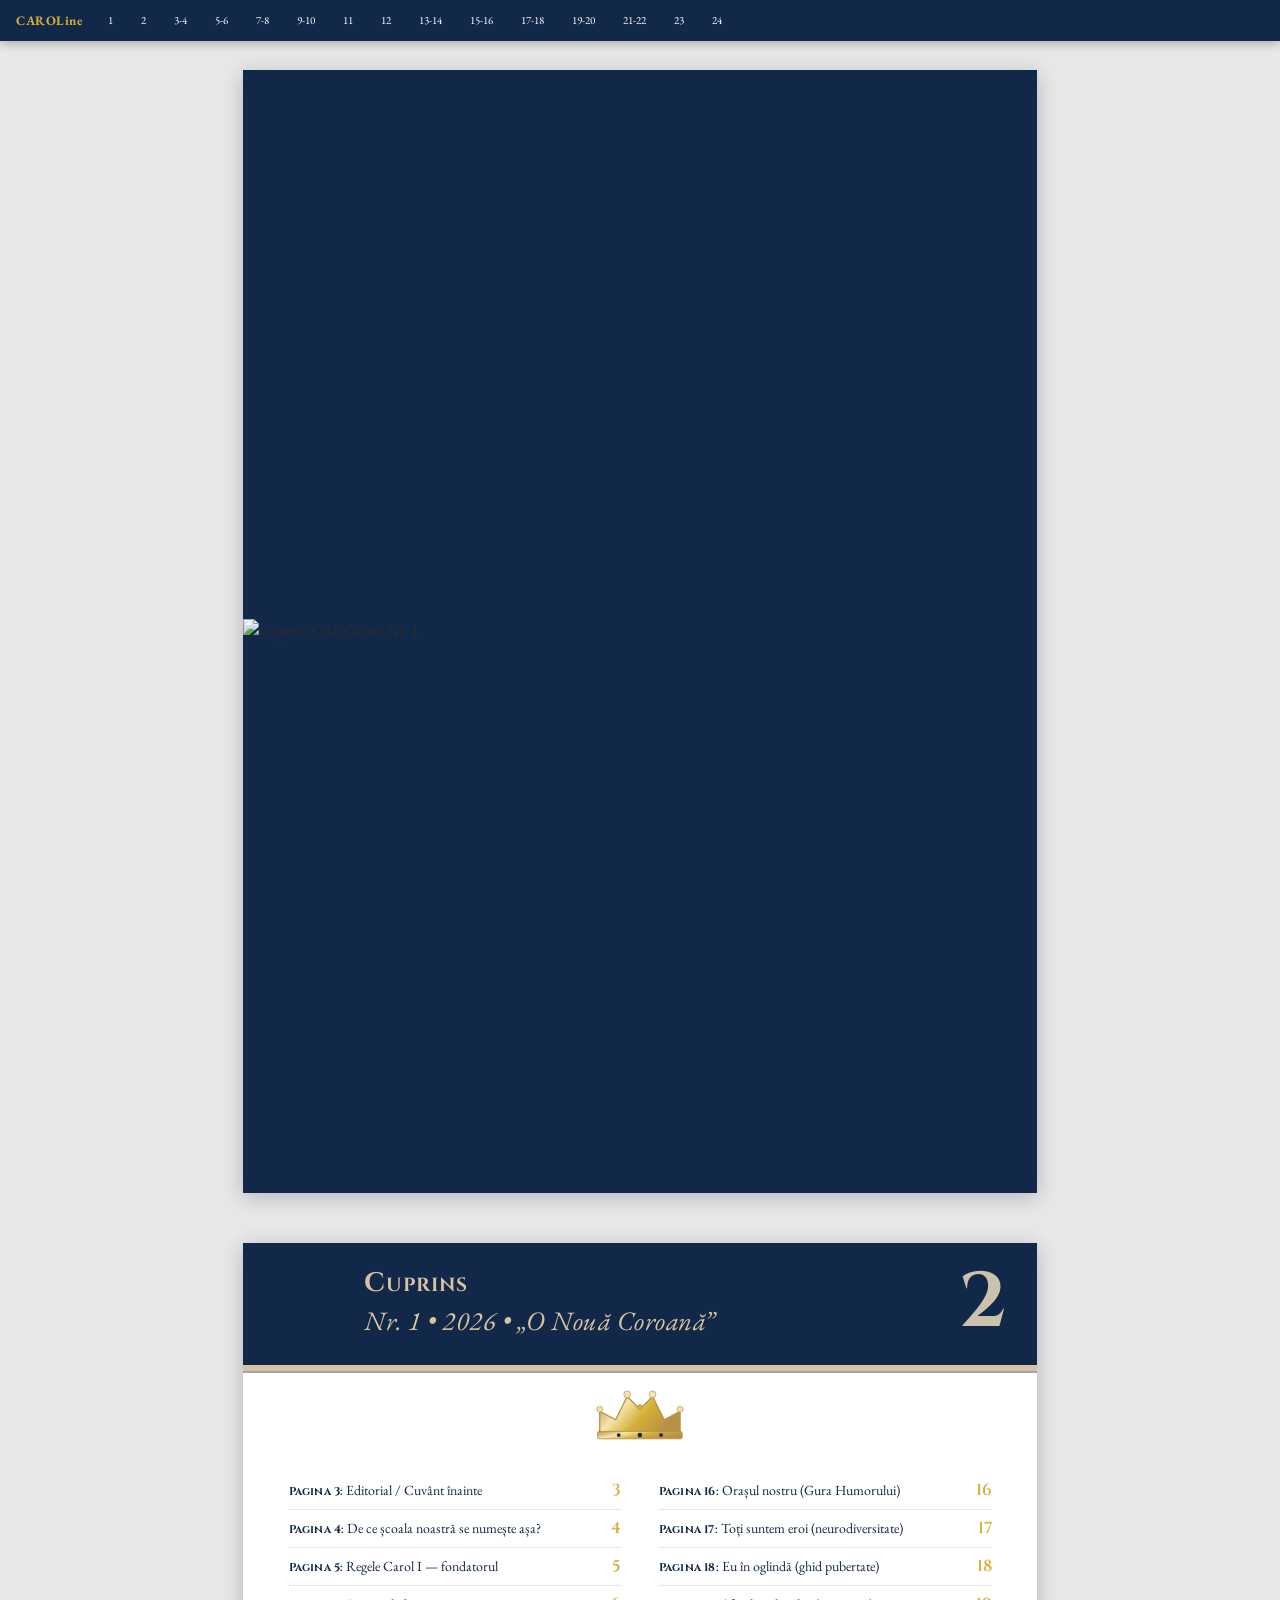
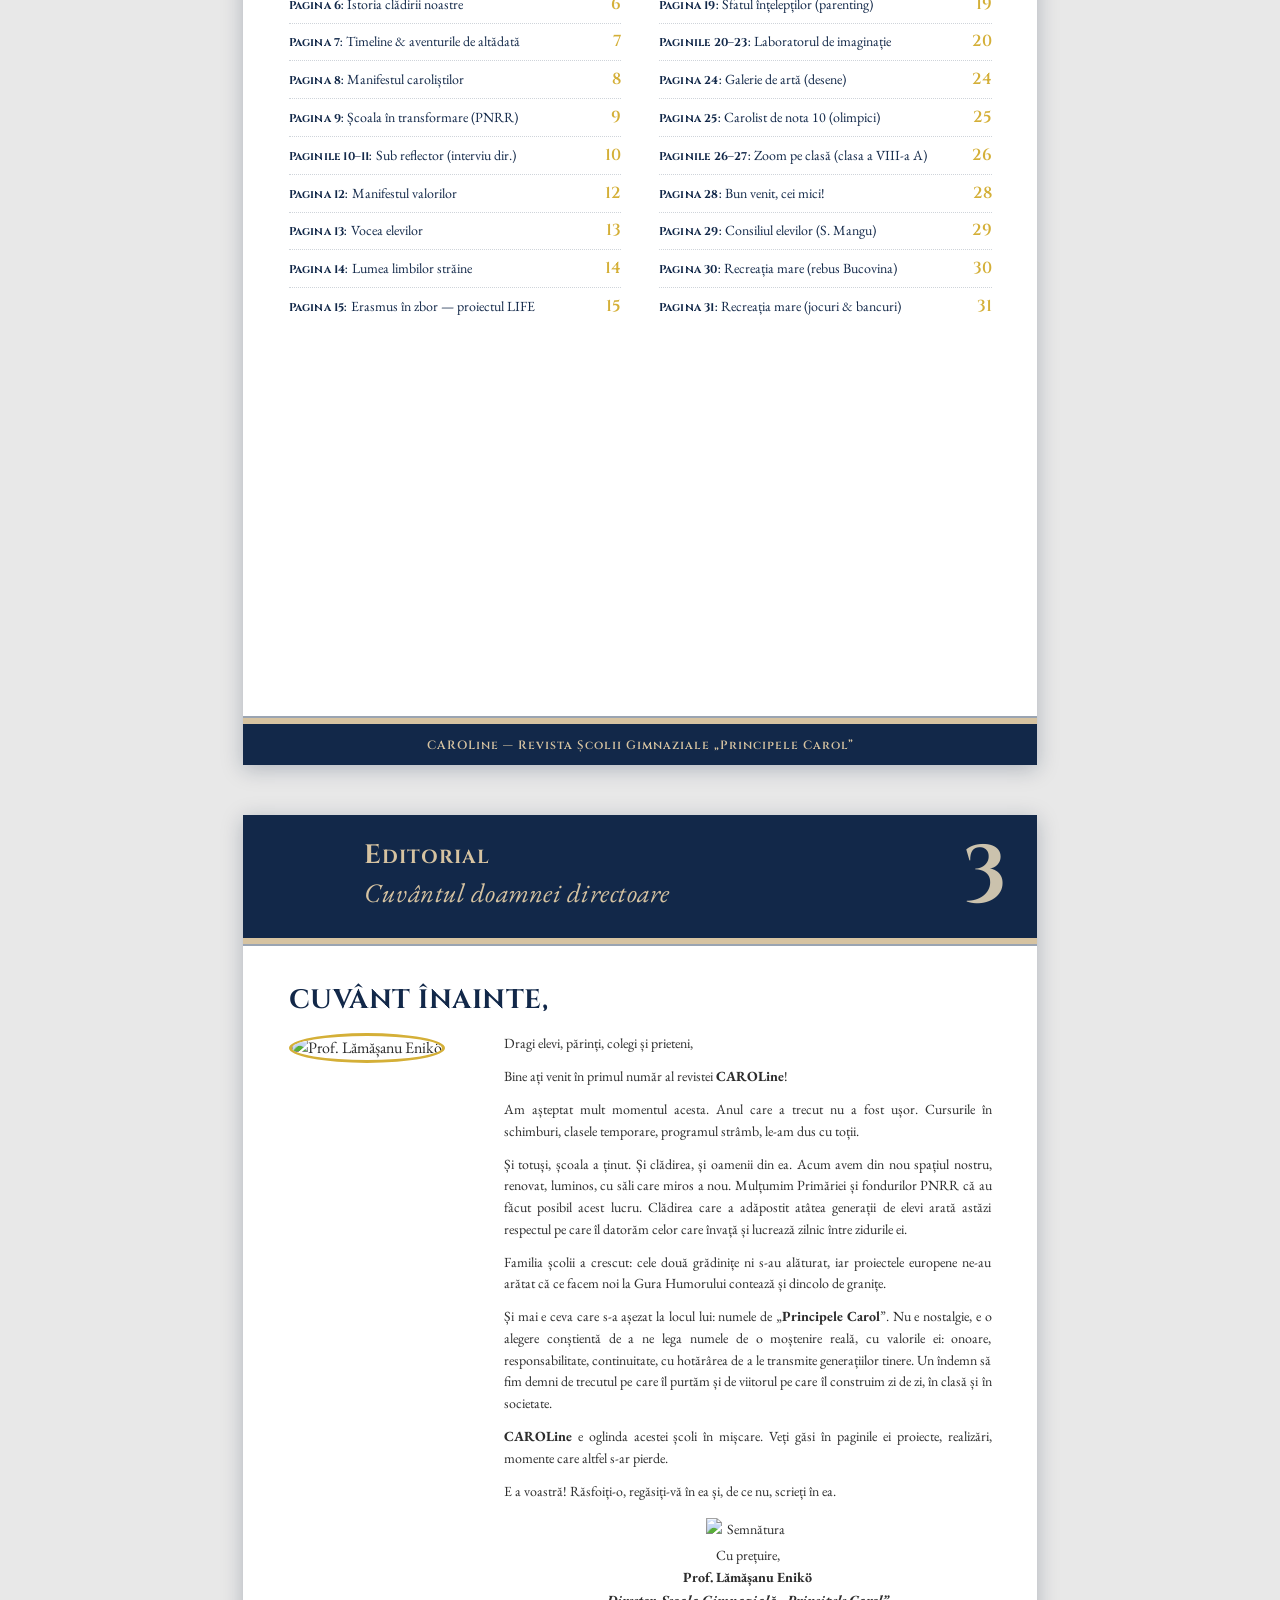
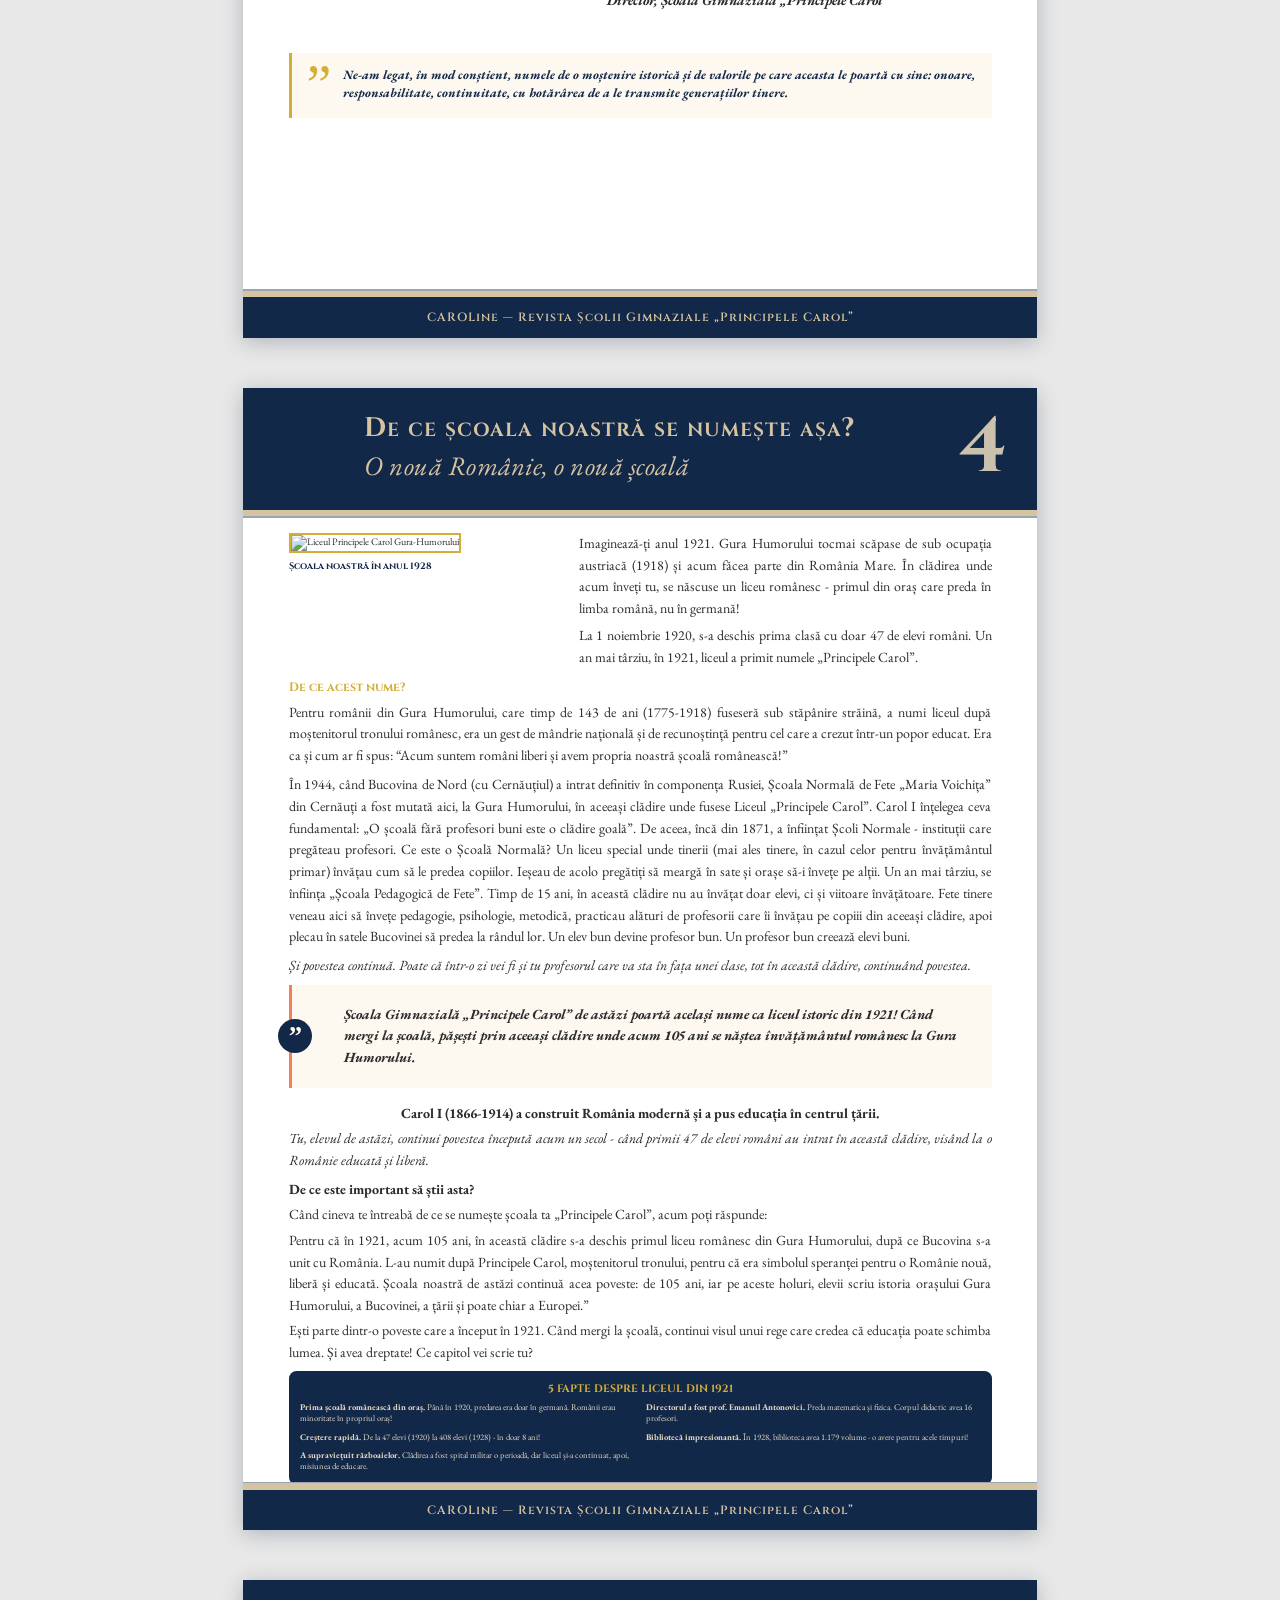
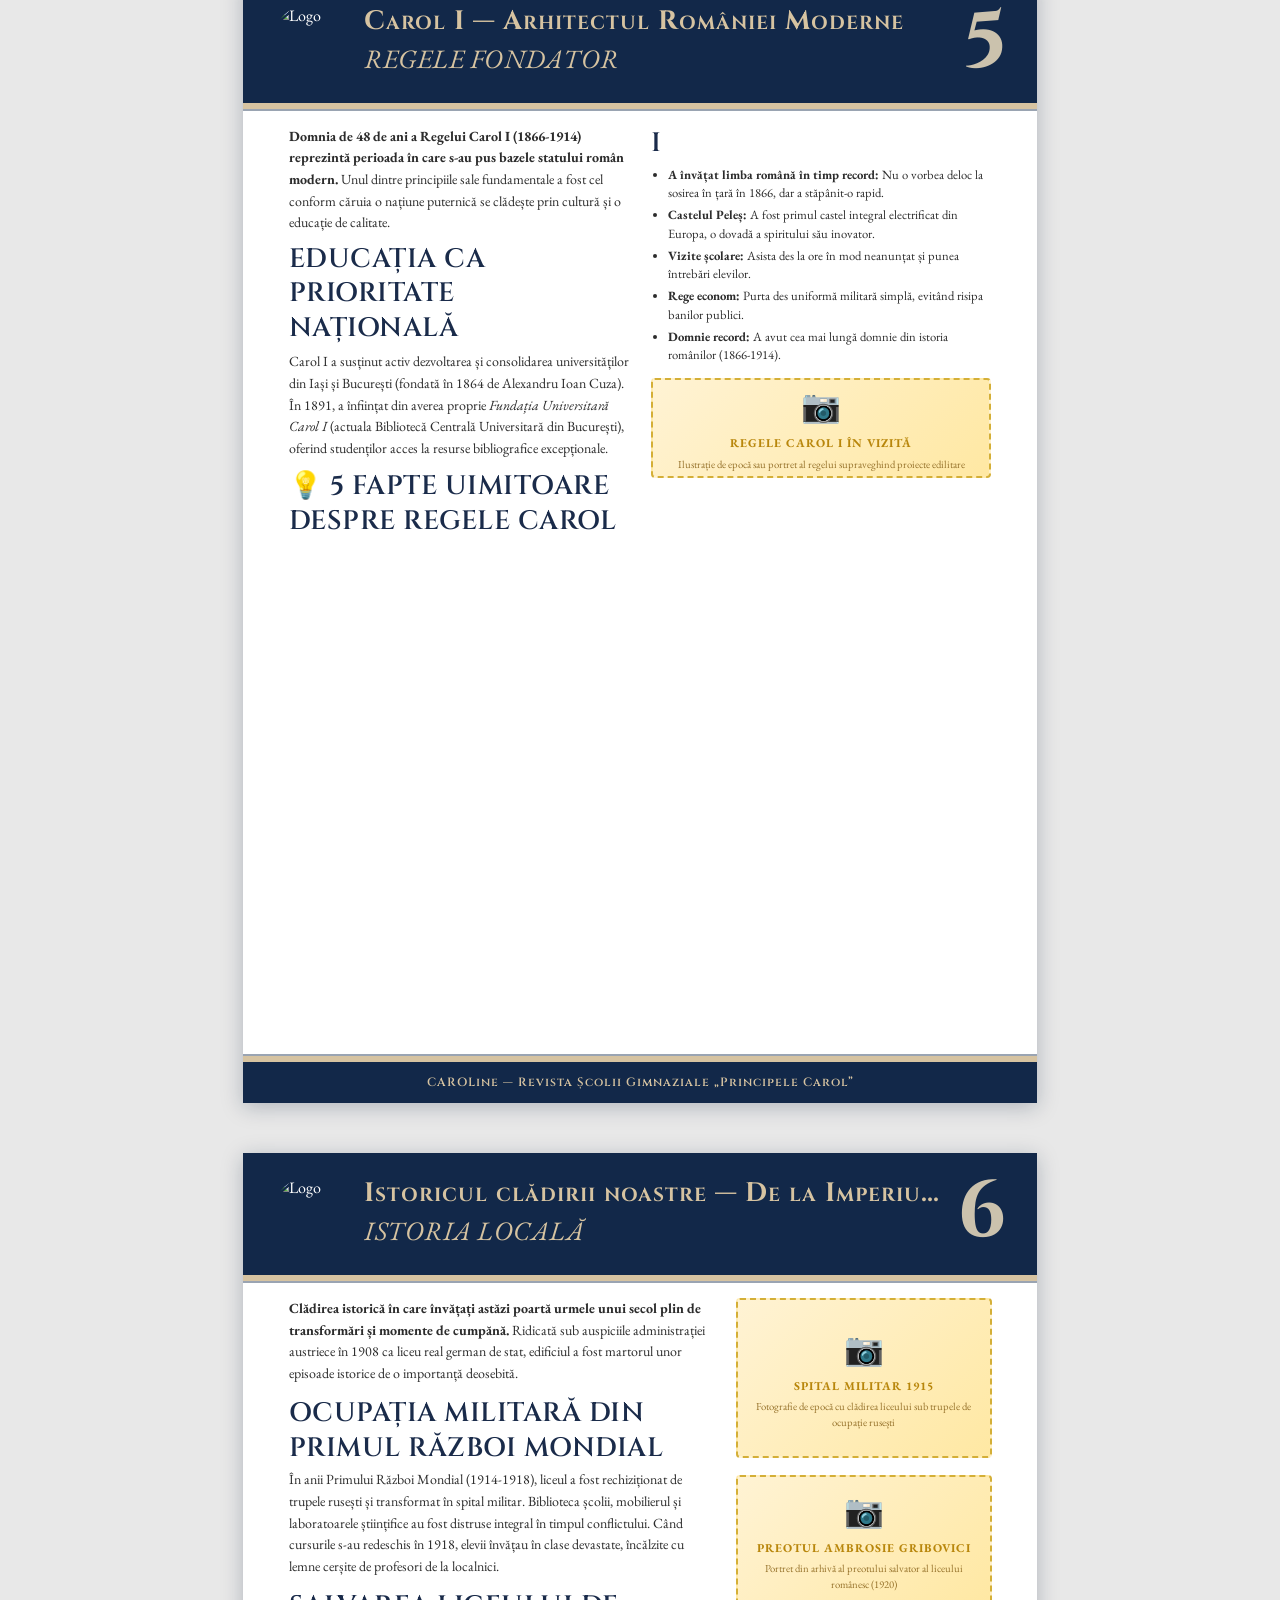
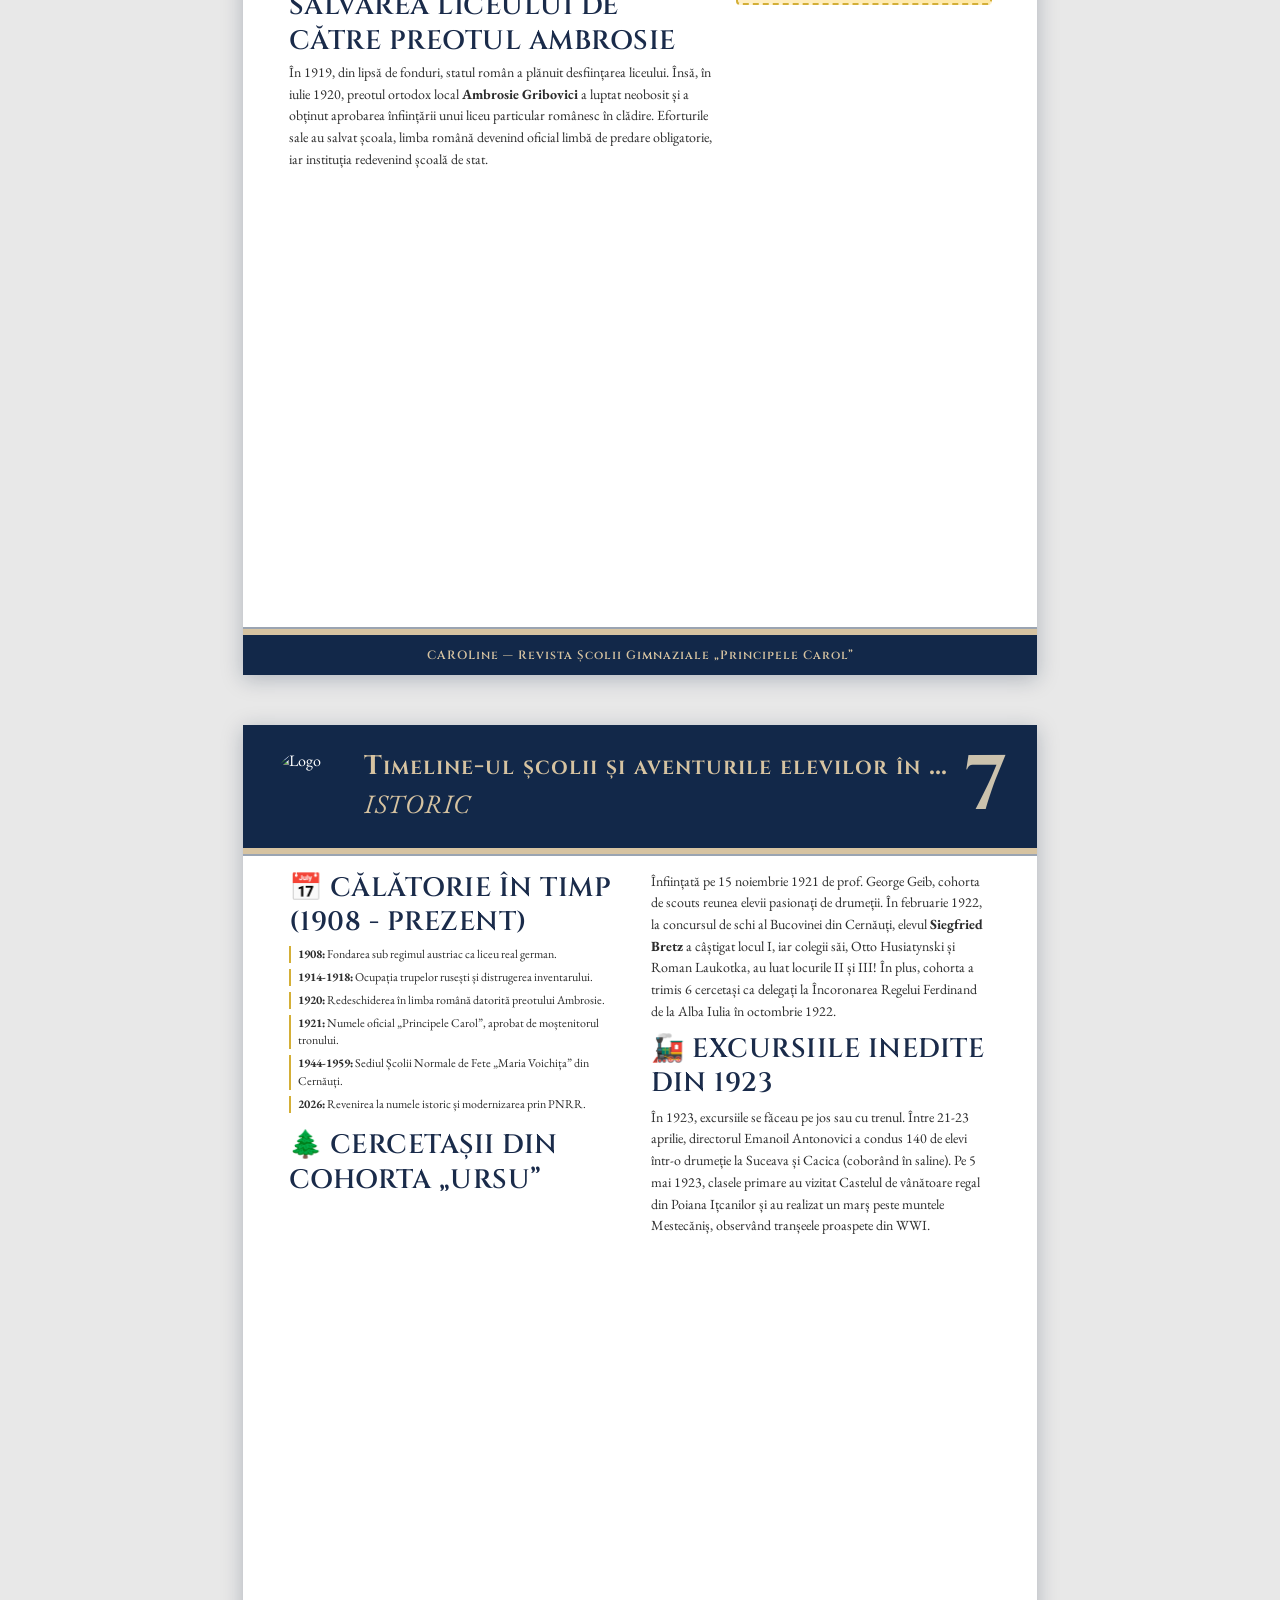
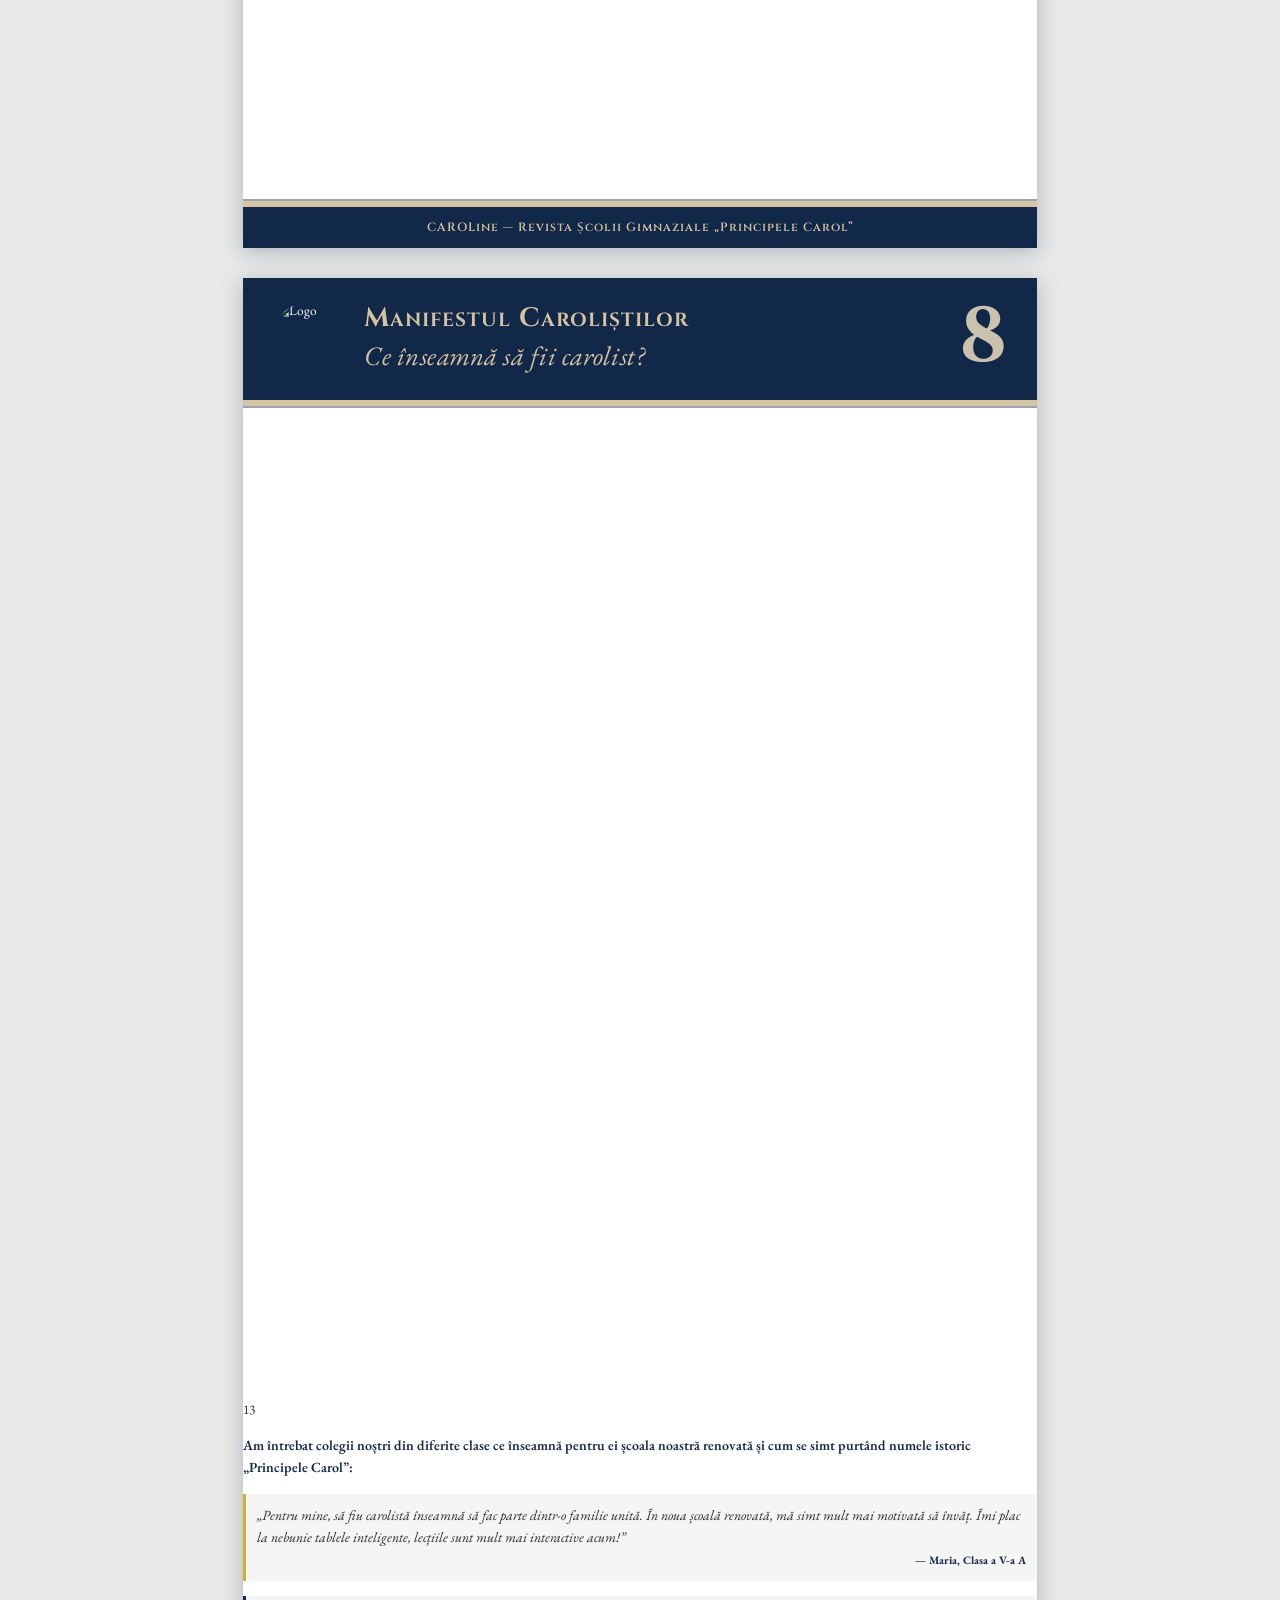
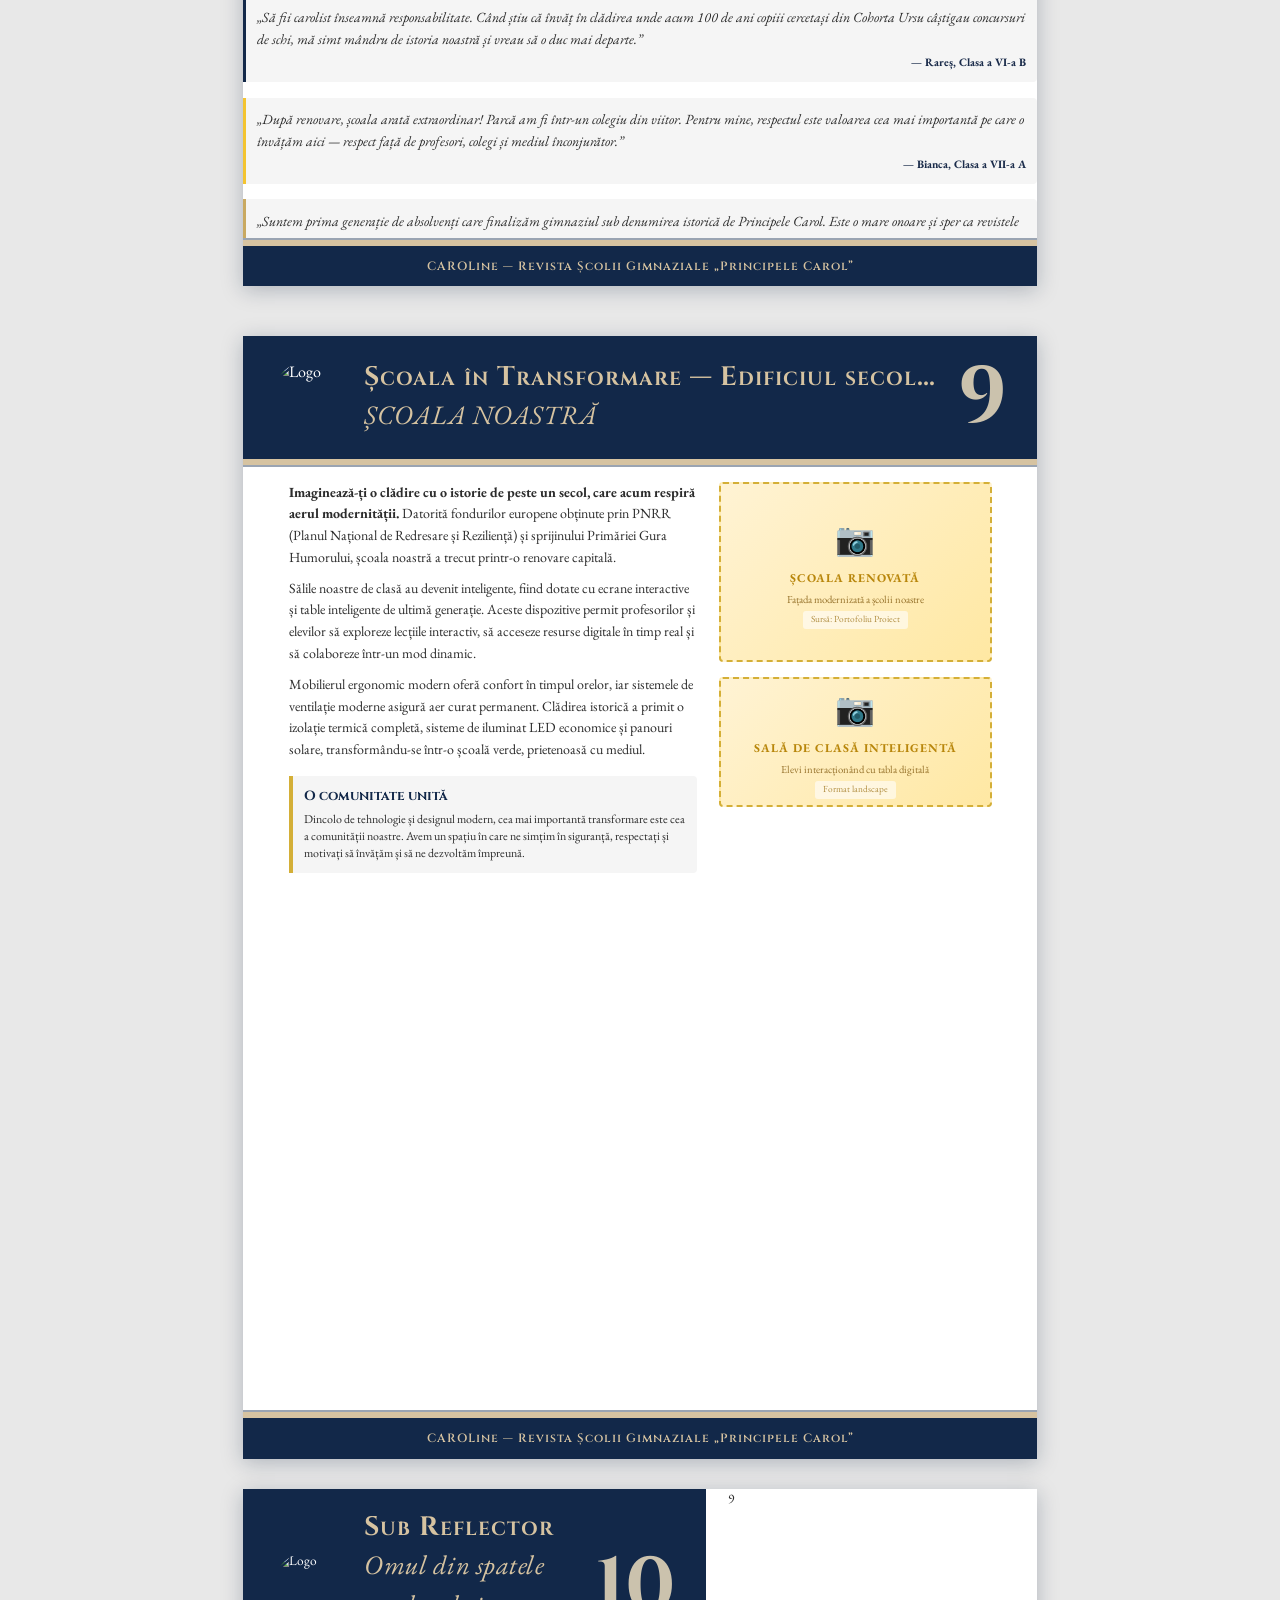
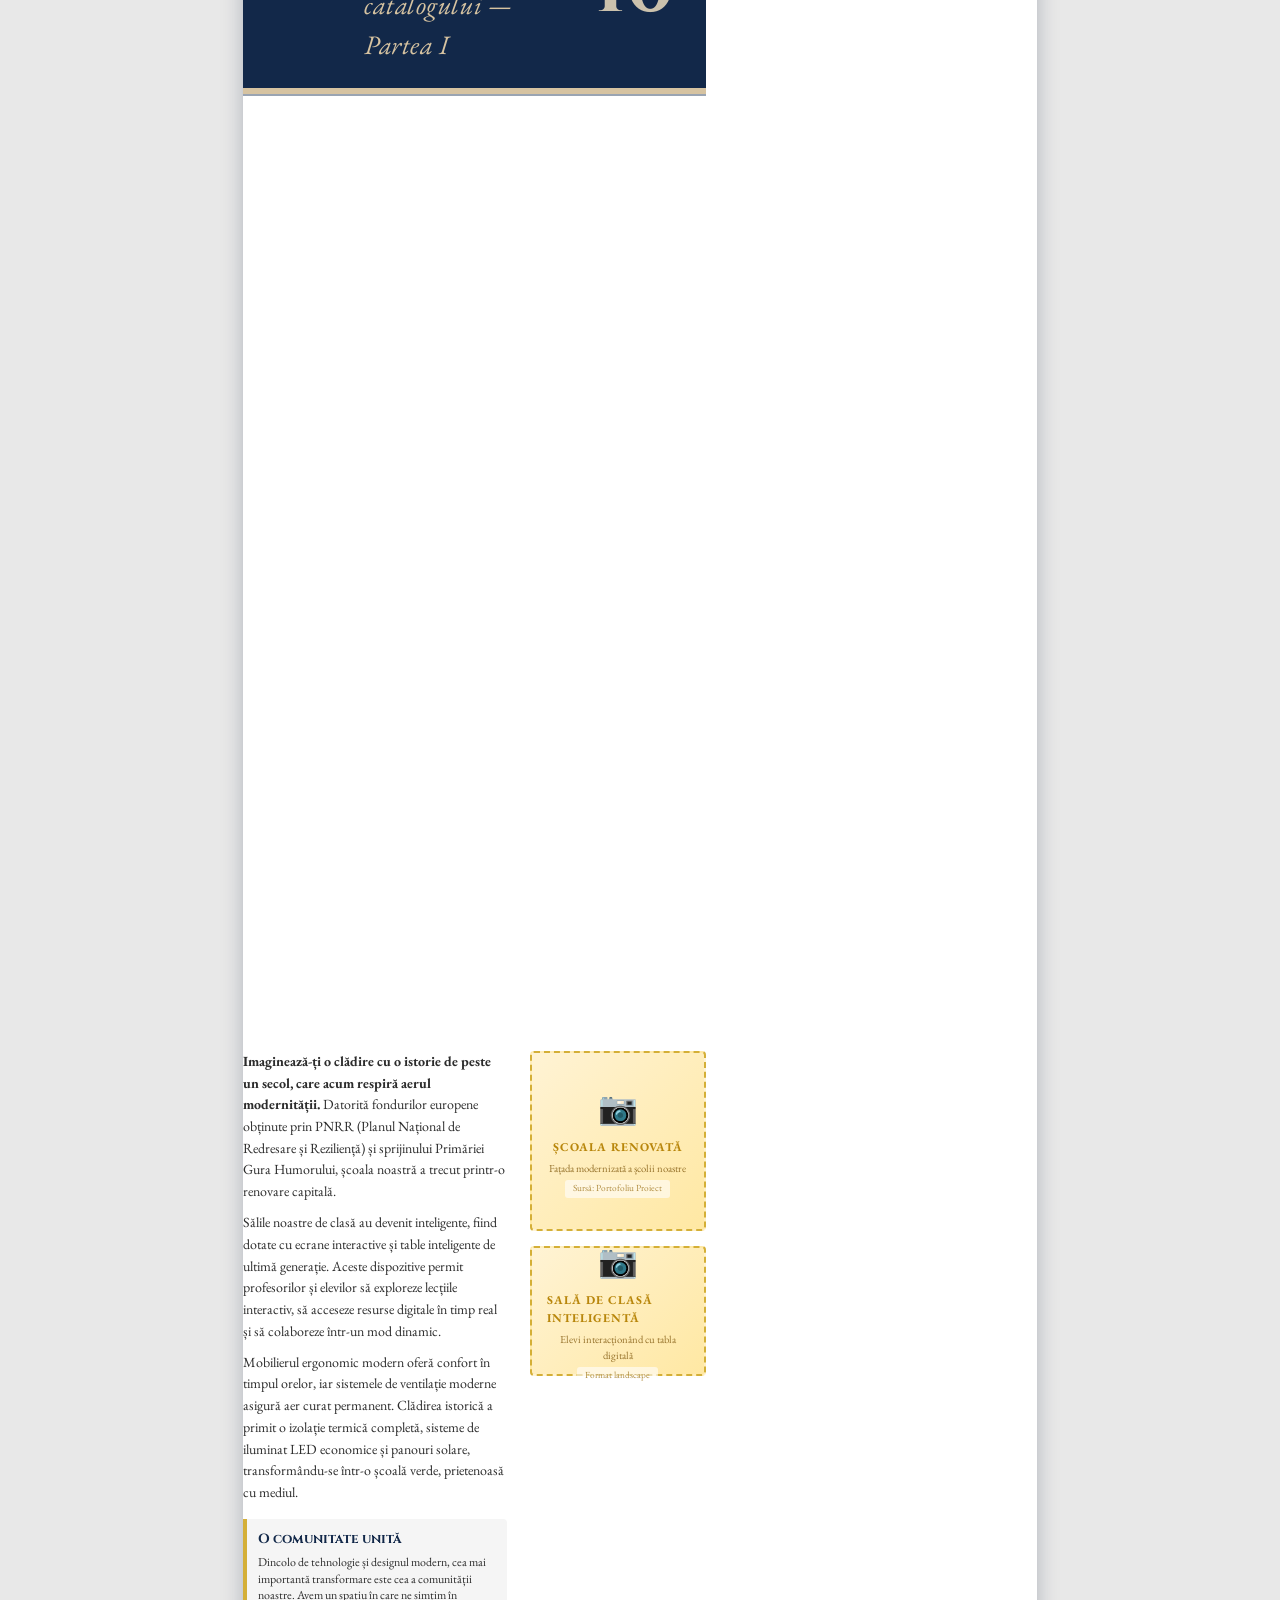
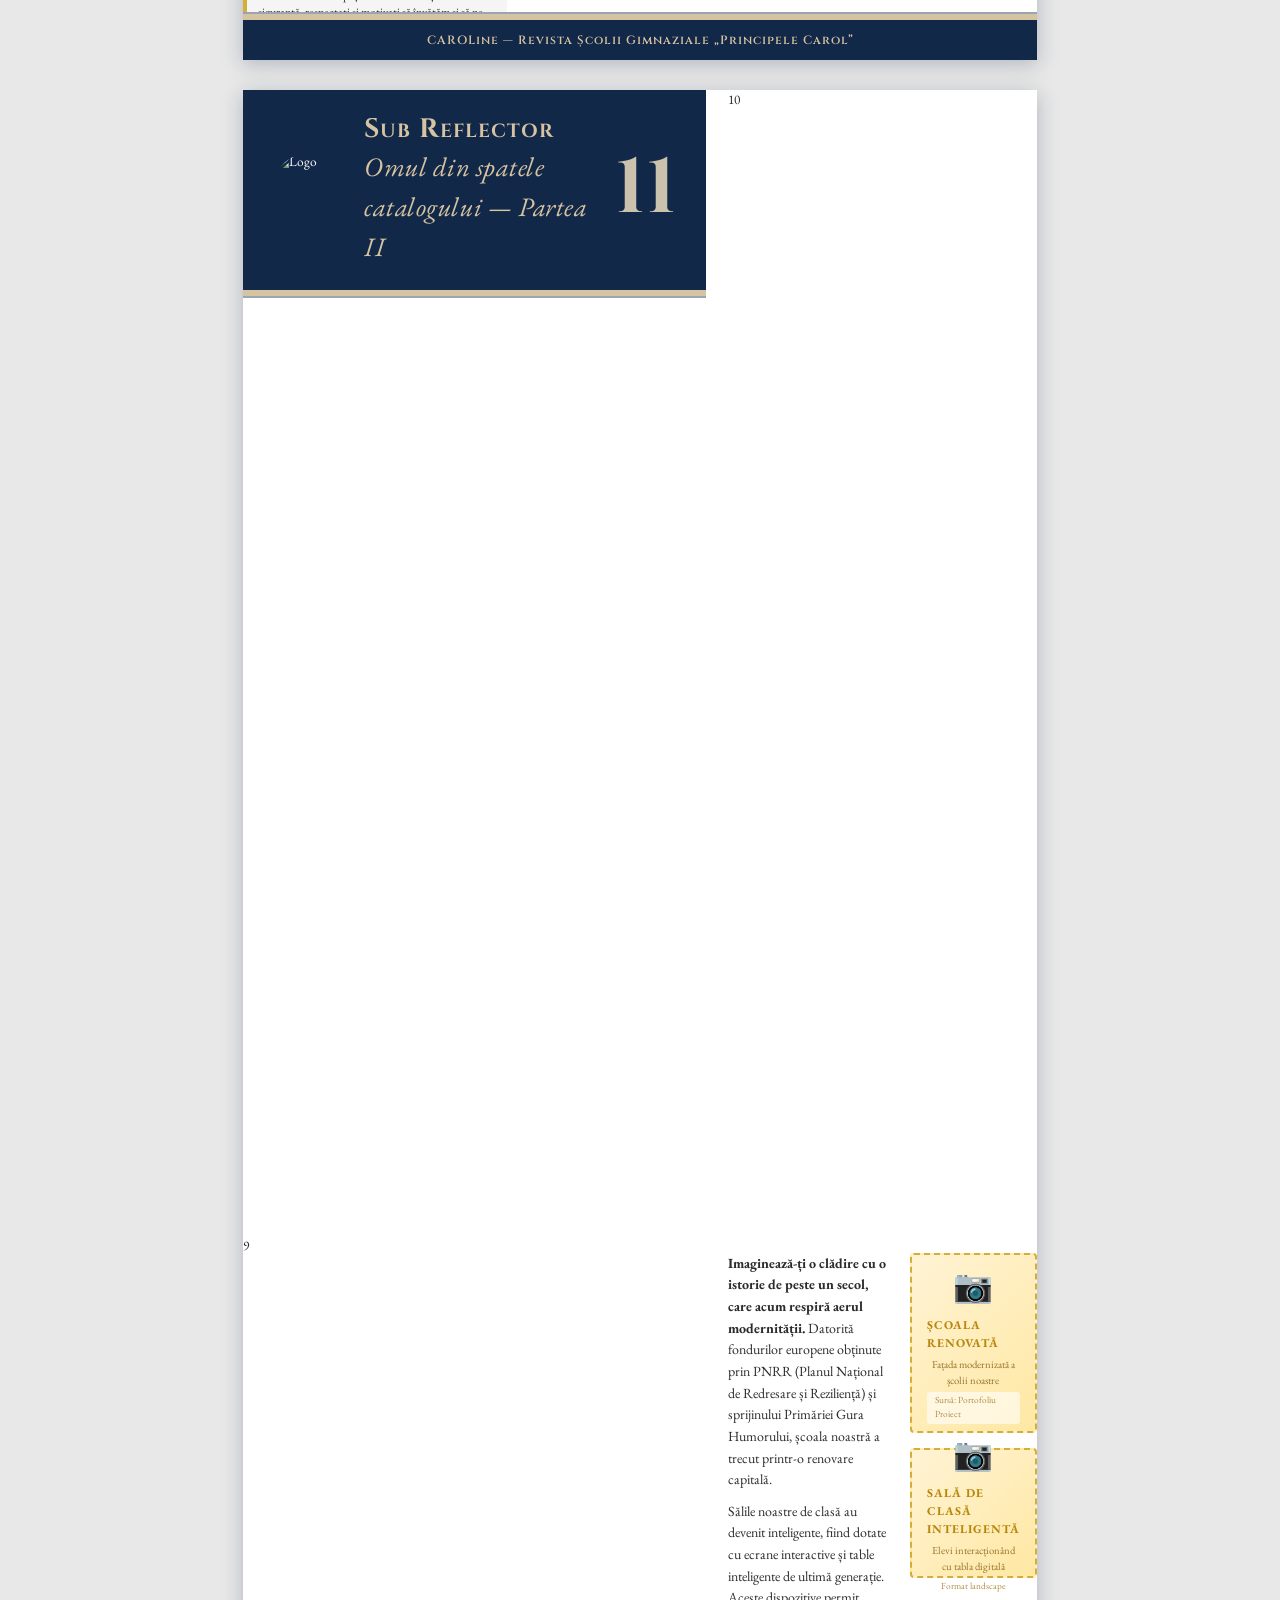
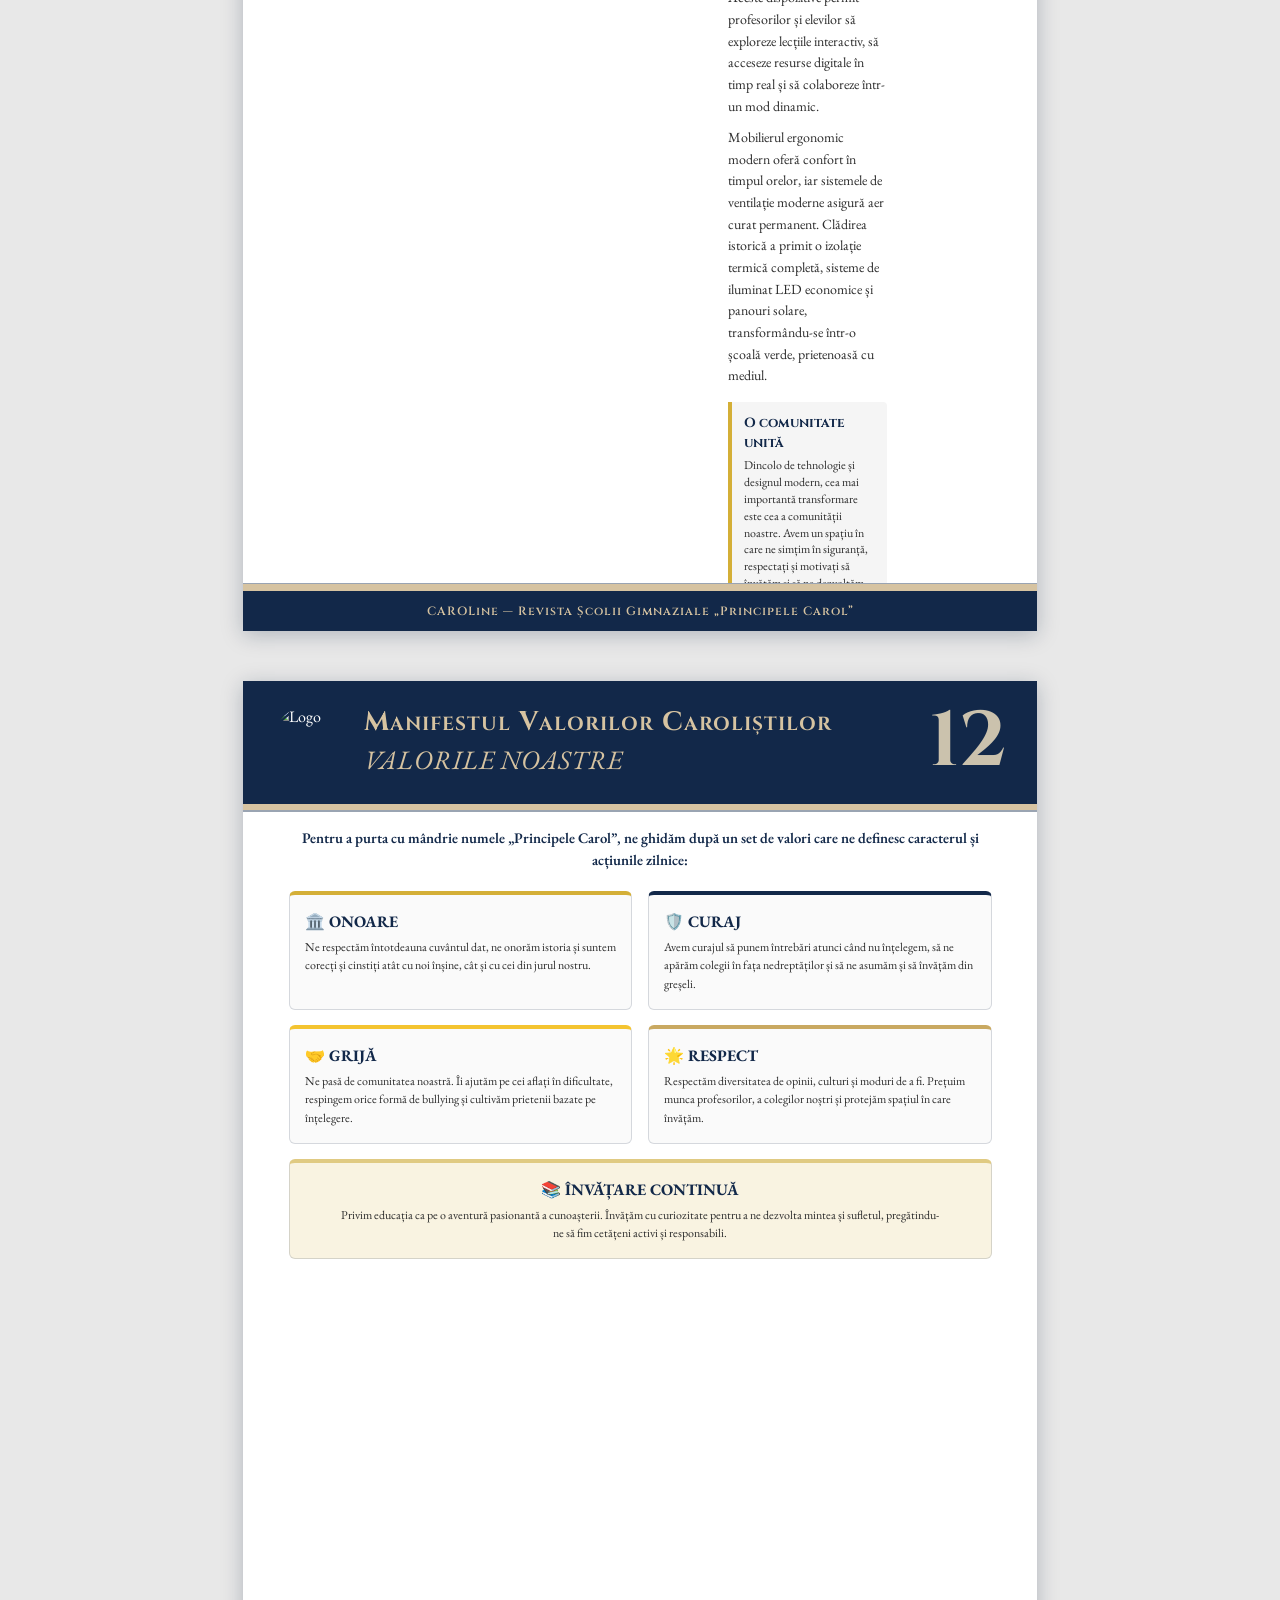
==== commit 4d7c3253: "Repară 3 bug-uri de layout găsite la revizuirea P3/P4 - P4: scoate padding-ul inline de pe .pull-quo" ====
--- a/revista/index.html
+++ b/revista/index.html
@@ -158,7 +158,7 @@
       <div style="display: grid; grid-template-columns: 0.8fr 1.2fr; gap: 4mm; margin-top: 2mm; font-size: 7.5pt; line-height: 1.35;">
         <div>
           <img src="Imagini/liceul_principele_carol_1928.png" alt="Liceul Principele Carol Gura-Humorului" style="width: 100%; height: auto; border: 2px solid var(--gold-classic);">
-          <p style="text-align: center; font-family: var(--font-heading); font-weight: 700; font-size: 7pt; color: var(--navy-deep); margin-top: 1.5mm;">Școala noastră în anul 1928</p>
+          <p style="text-align: left; font-family: var(--font-heading); font-weight: 700; font-size: 7pt; color: var(--navy-deep); margin-top: 1.5mm;">Școala noastră în anul 1928</p>
         </div>
         <div style="text-align: justify;">
           <p>Imaginează-ți anul 1921. Gura Humorului tocmai scăpase de sub ocupația austriacă (1918) și acum făcea parte din România Mare. În clădirea unde acum înveți tu, se născuse un liceu românesc - primul din oraș care preda în limba română, nu în germană!</p>
@@ -180,7 +180,7 @@
         <p><em>Și povestea continuă. Poate că într-o zi vei fi și tu profesorul care va sta în fața unei clase, tot în această clădire, continuând povestea.</em></p>
       </div>
 
-      <div class="pull-quote" style="margin-top: 2mm; font-size: 8pt; padding: 2mm 3mm;">
+      <div class="pull-quote" style="margin-top: 2mm; font-size: 8pt;">
         <p>Școala Gimnazială „Principele Carol” de astăzi poartă același nume ca liceul istoric din 1921! Când mergi la școală, pășești prin aceeași clădire unde acum 105 ani se năștea învățământul românesc la Gura Humorului.</p>
       </div>
 
--- a/revista/styles.css
+++ b/revista/styles.css
@@ -701,7 +701,7 @@
   width: 52mm;
   height: auto;
   border-radius: 50%;
-  object-fit: cover;
+  object-fit: contain;
   border: 3px solid var(--gold-classic);
 }
 
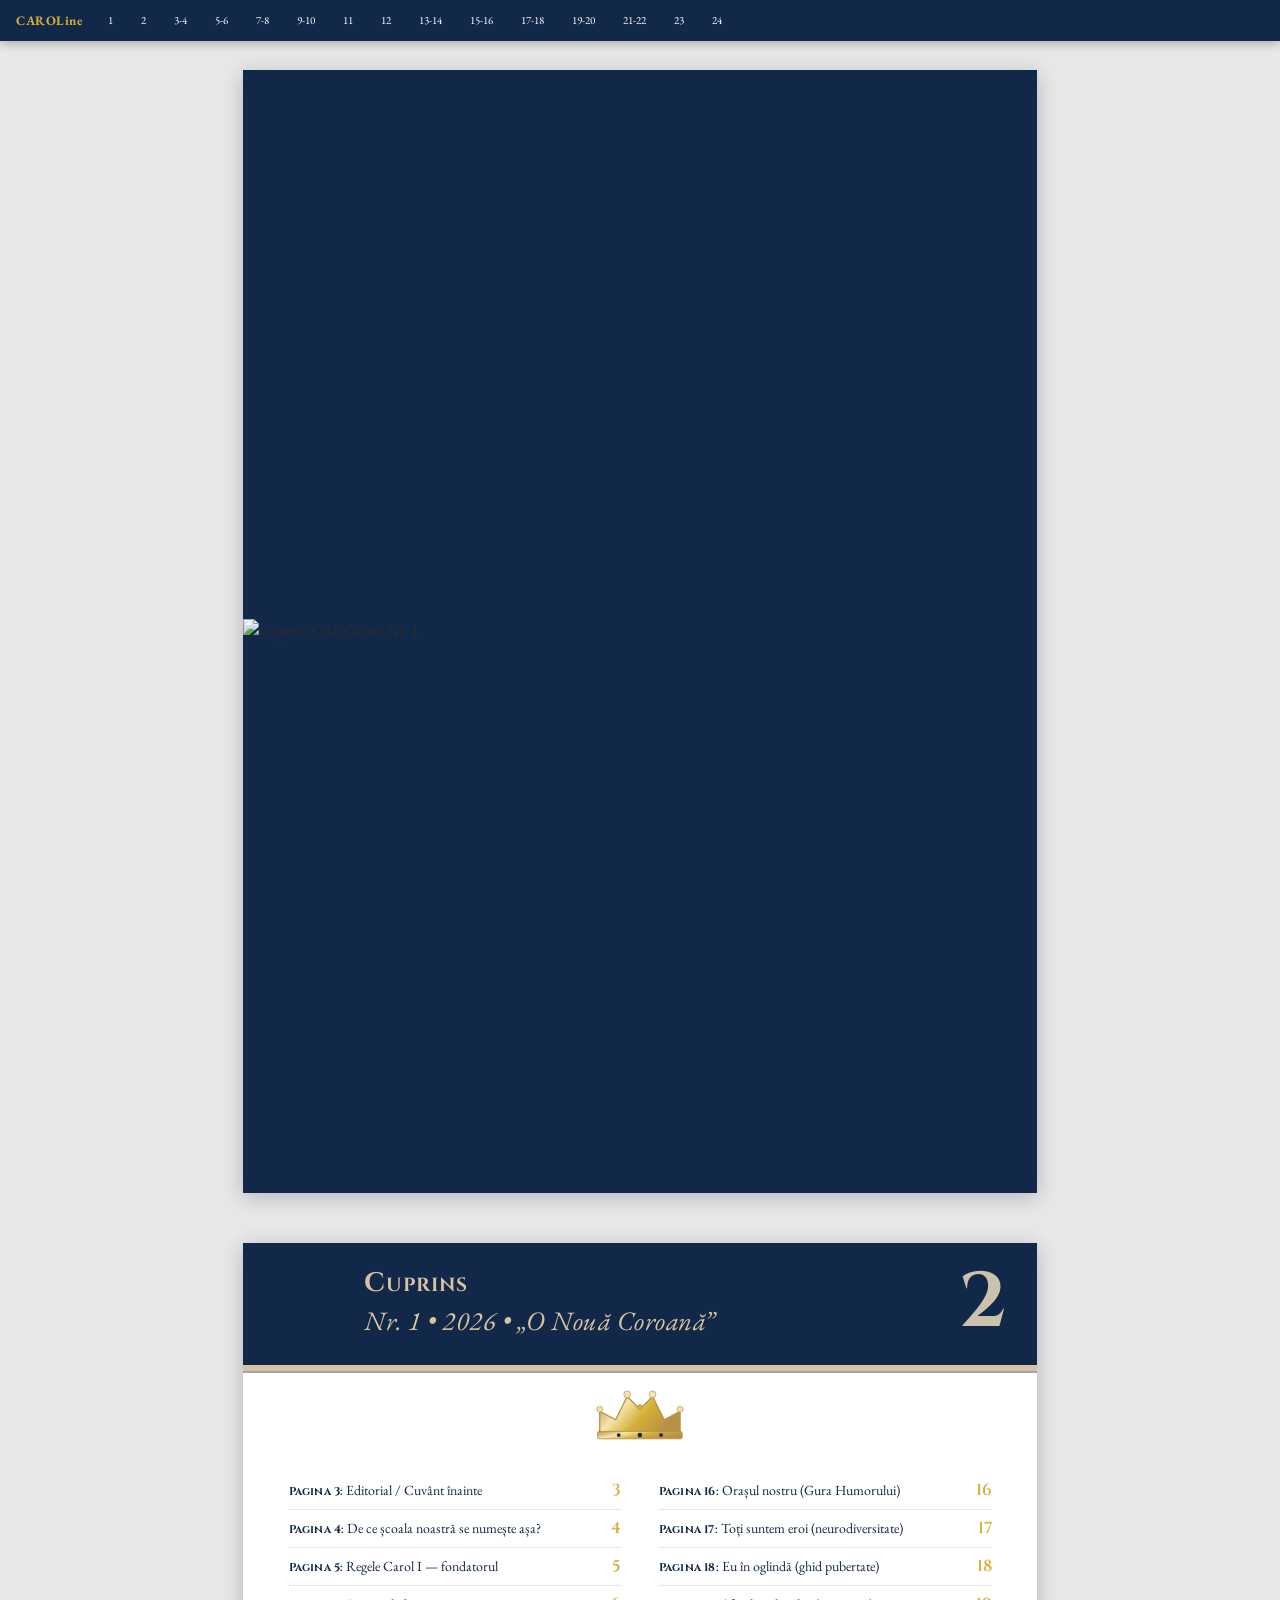
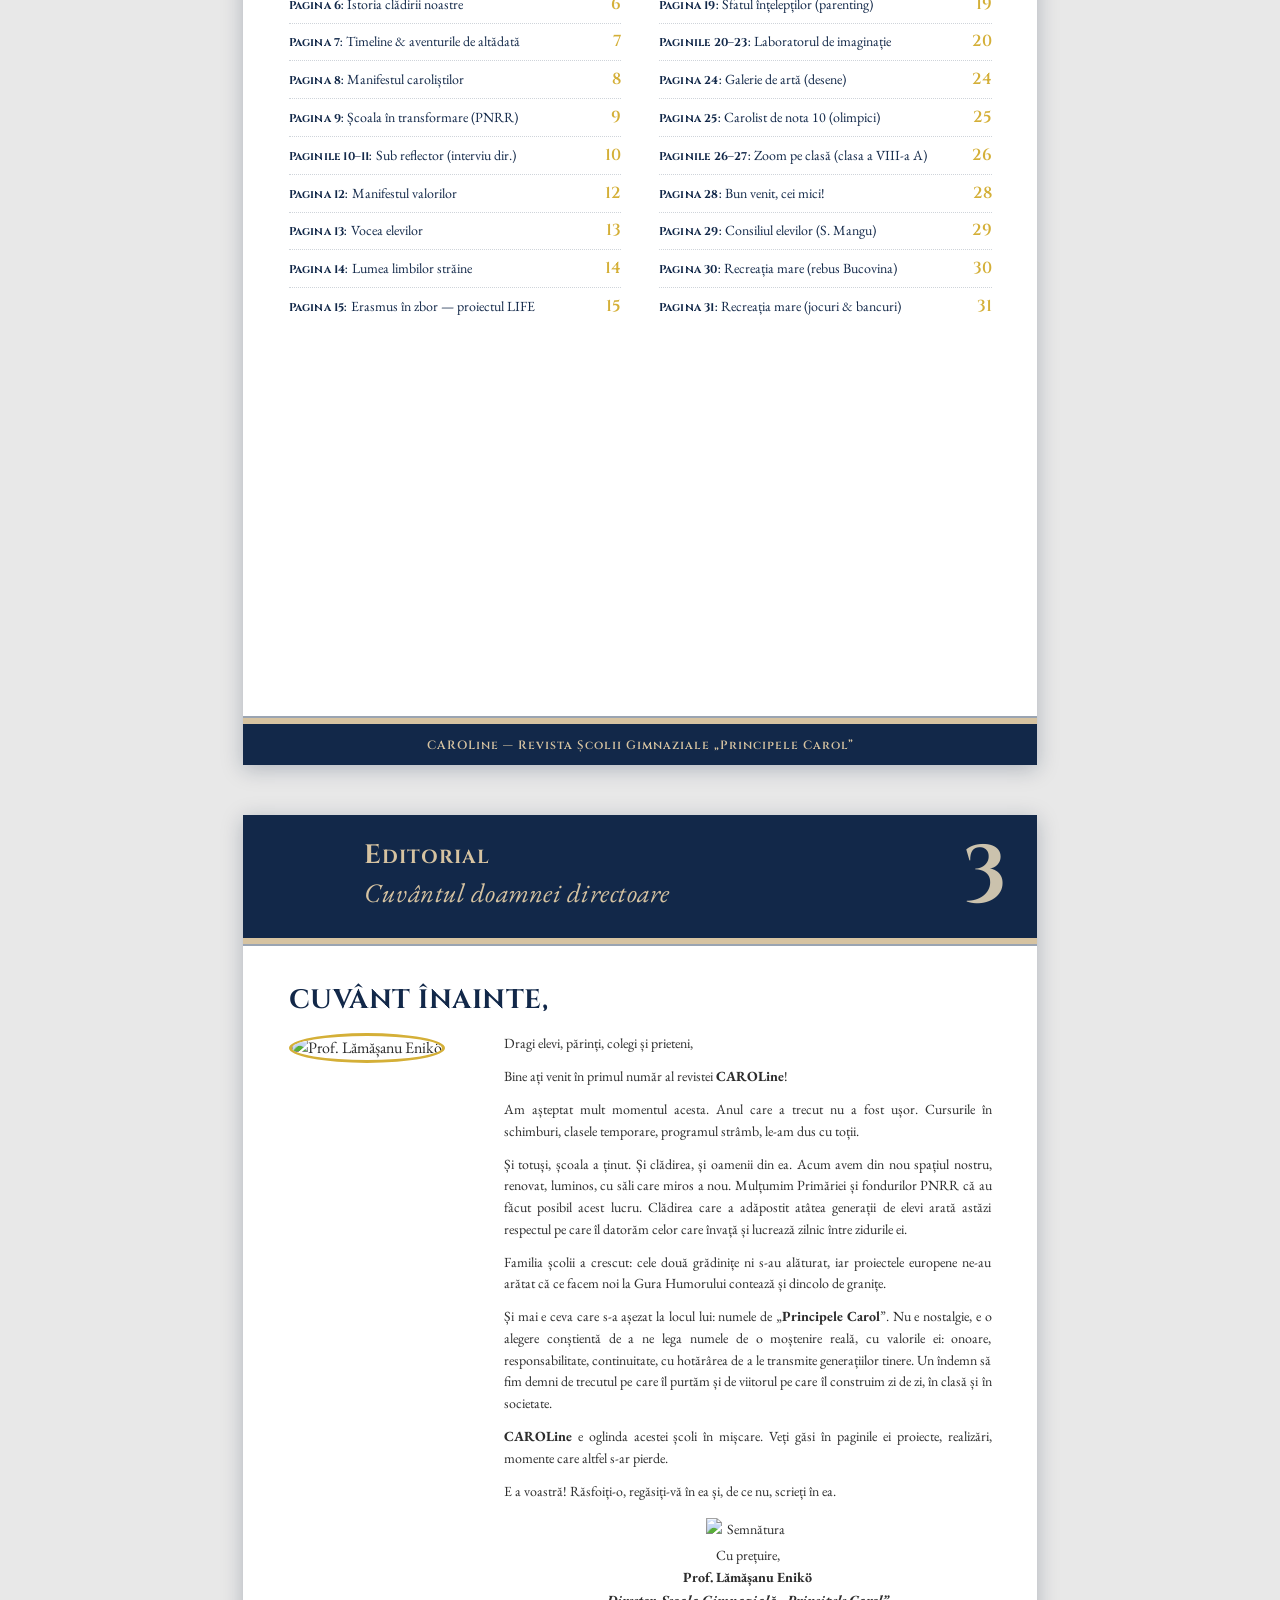
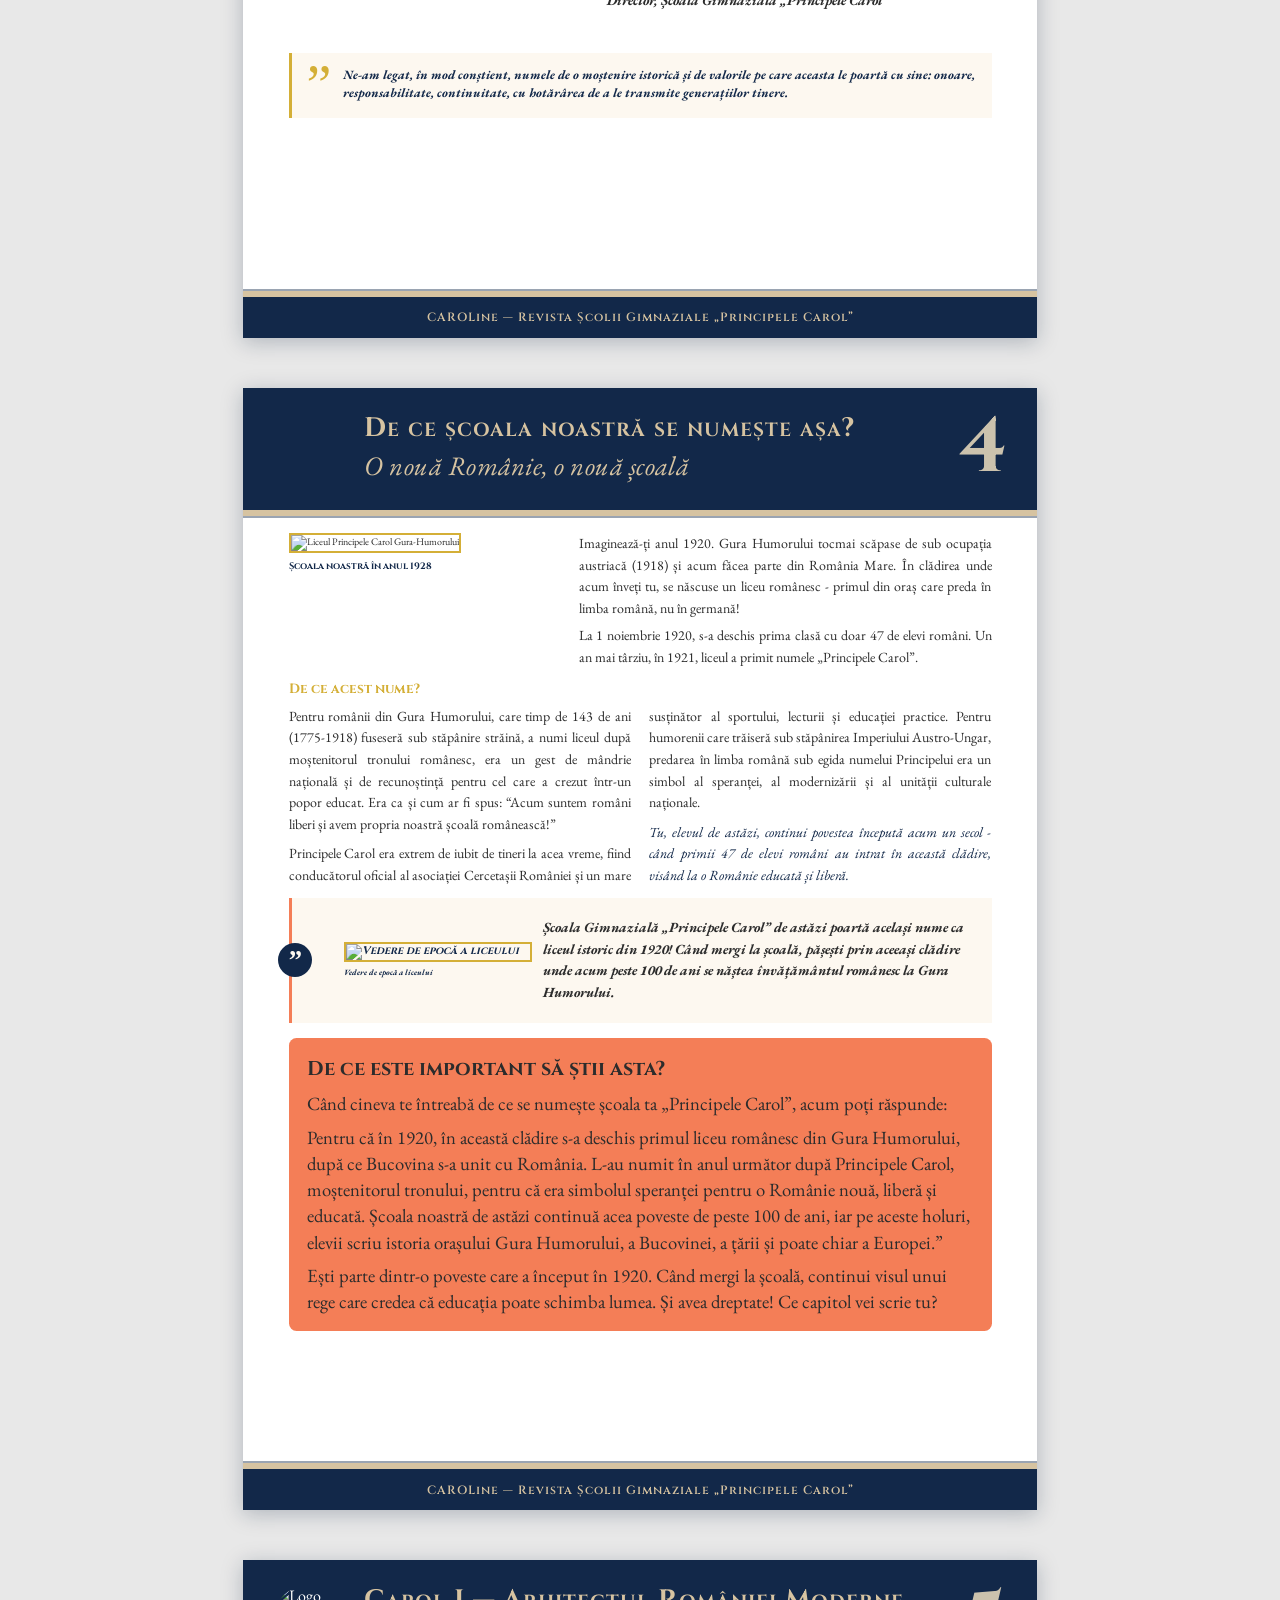
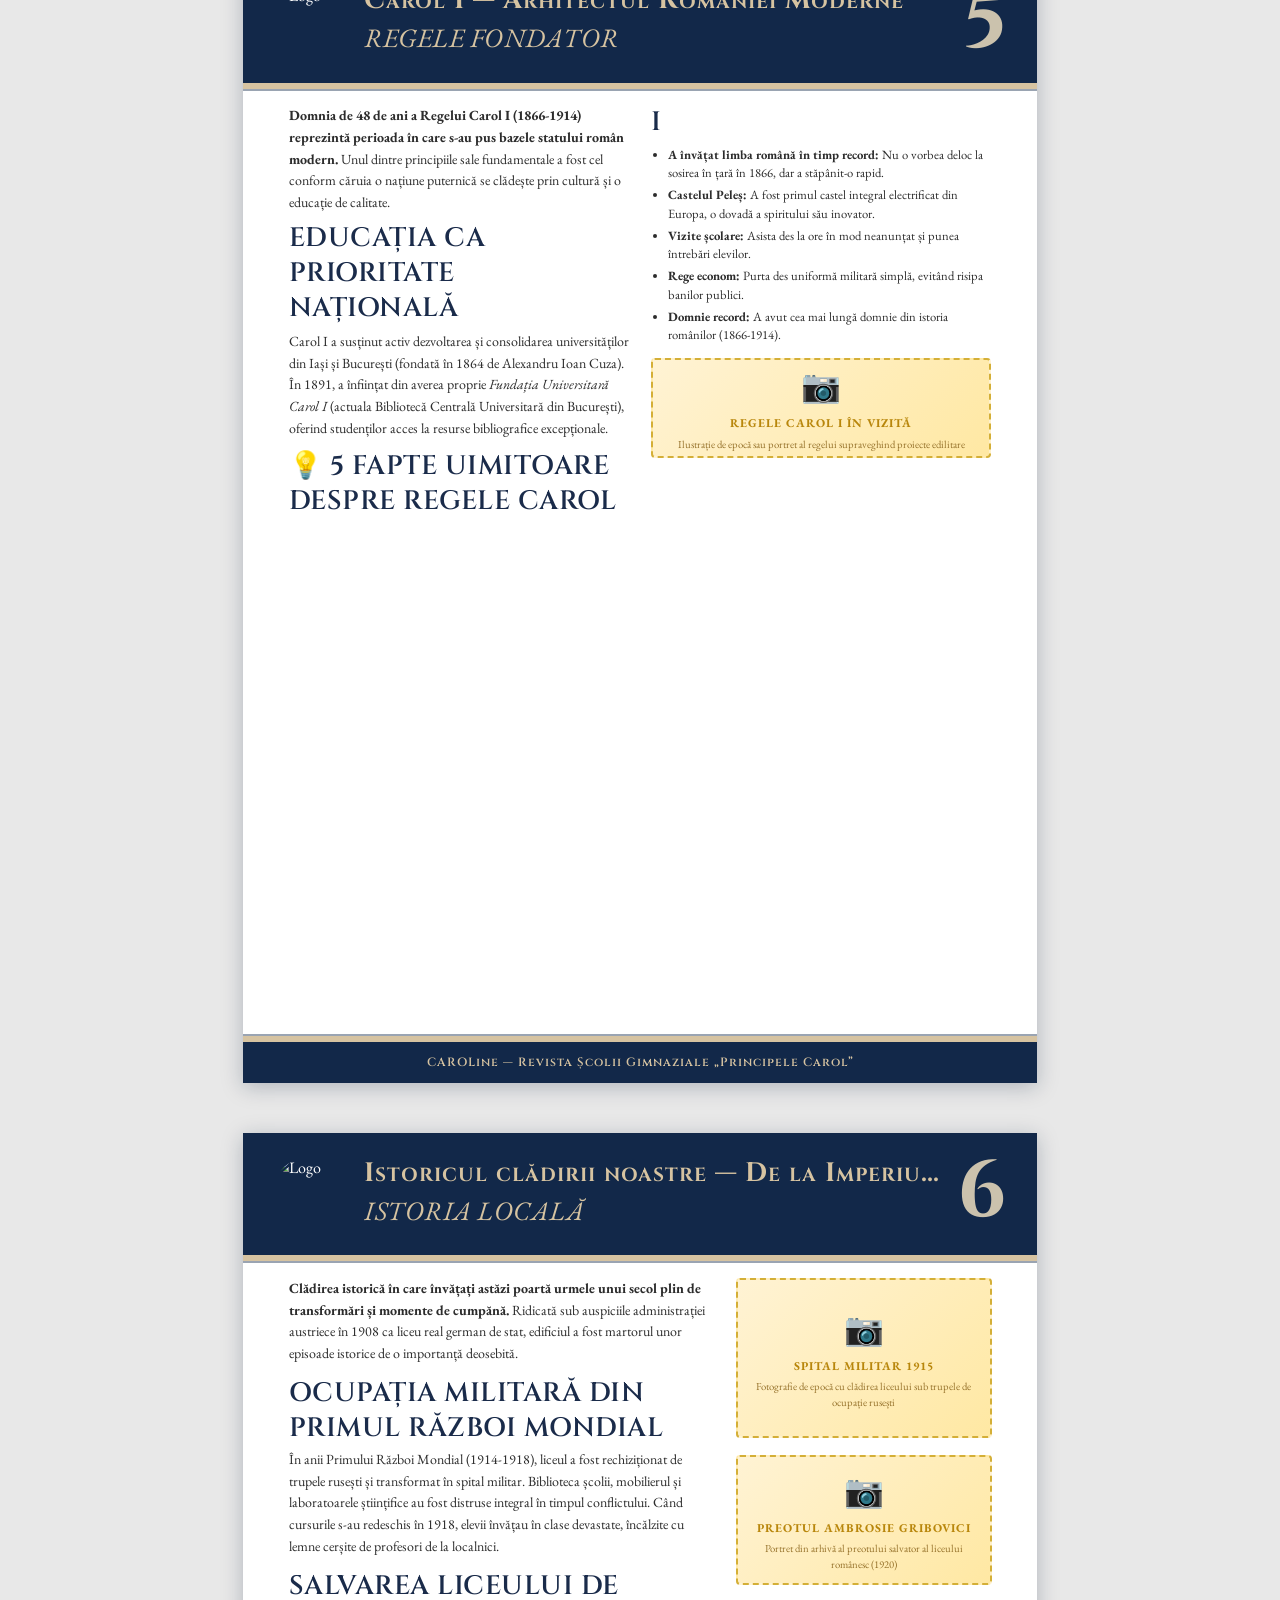
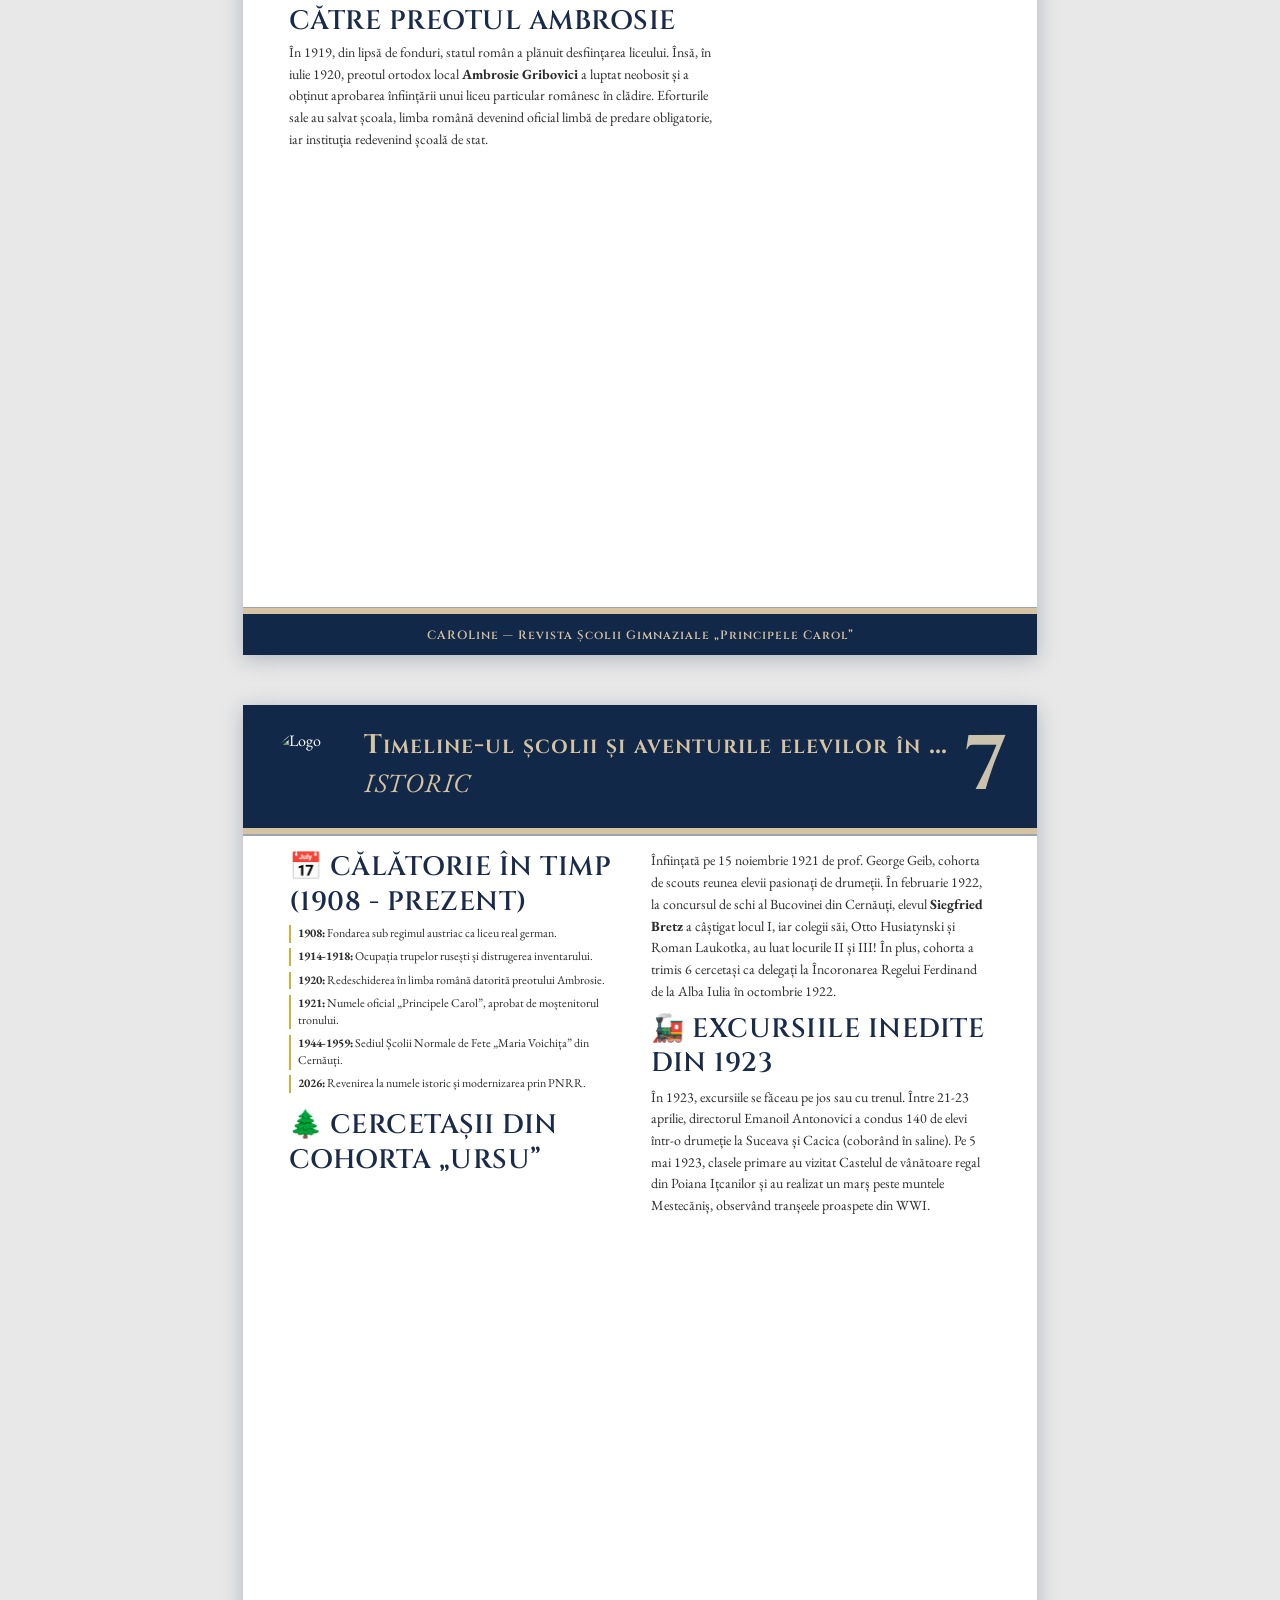
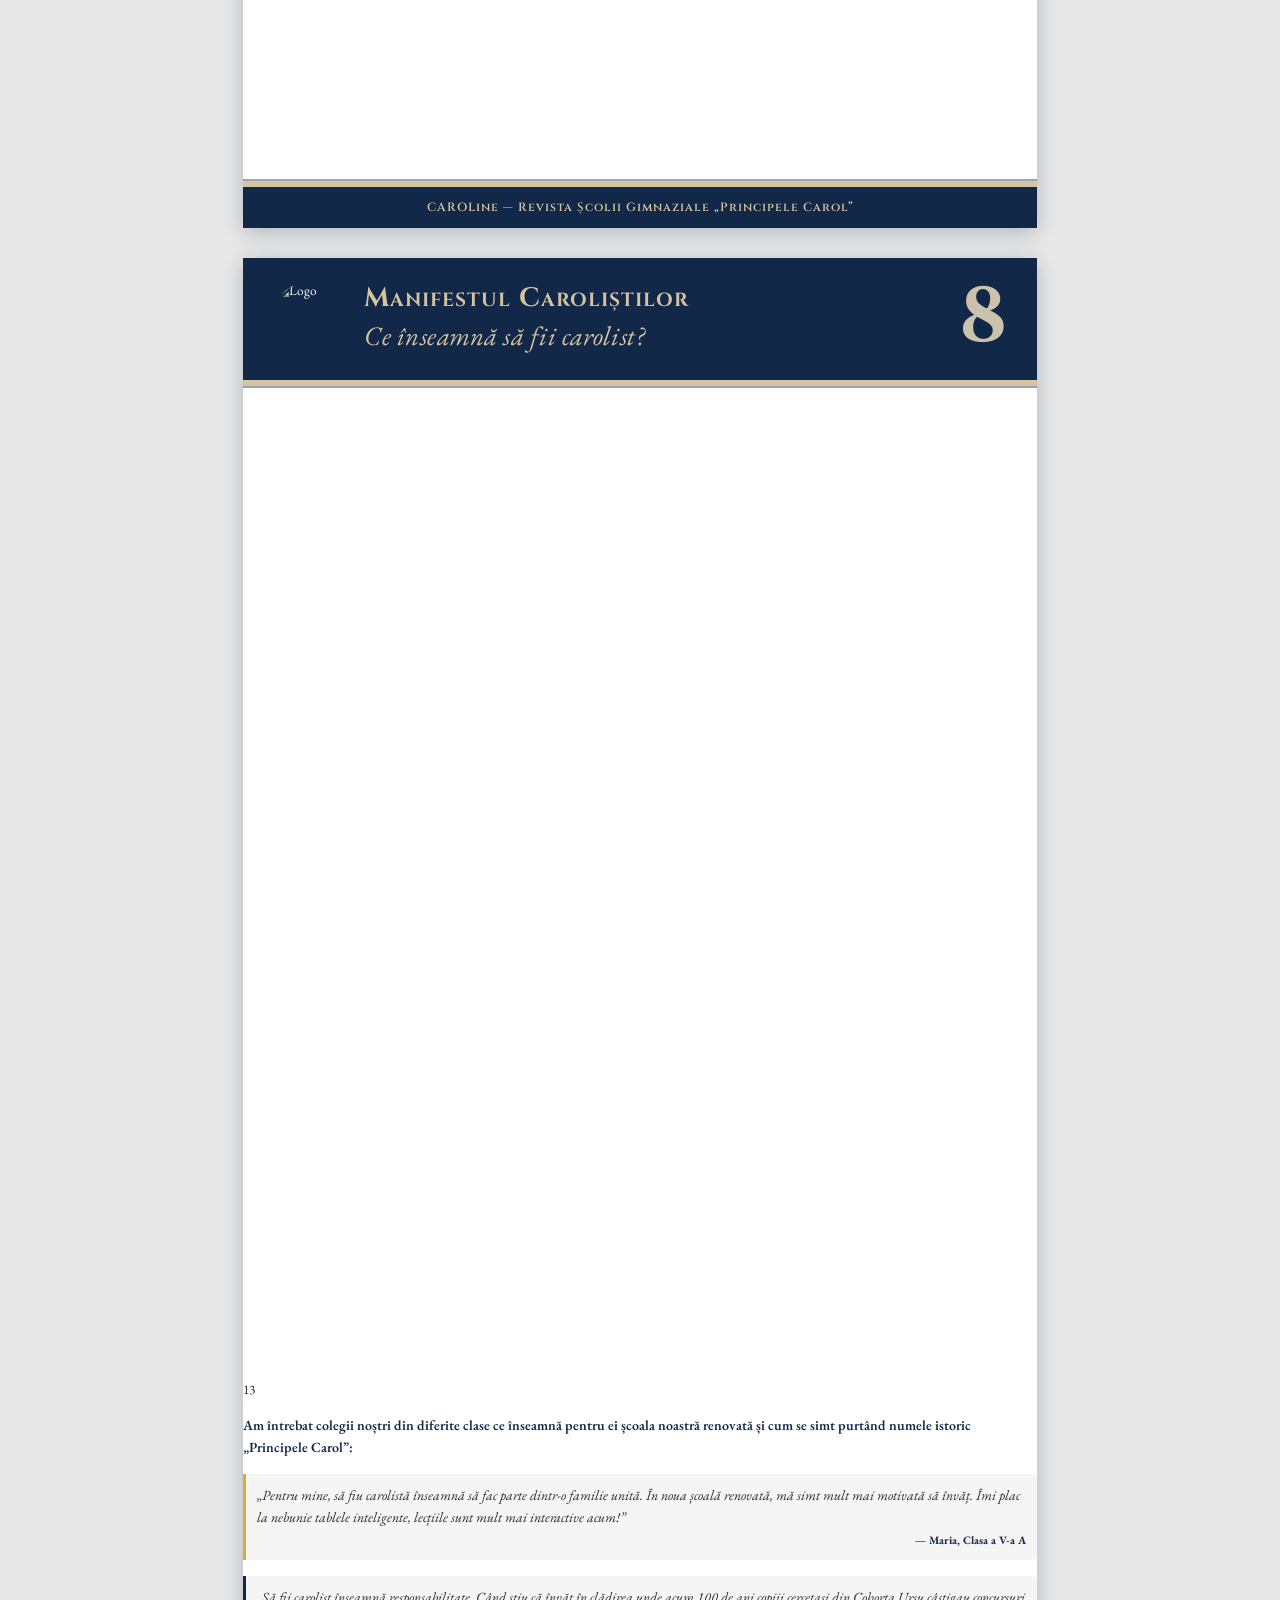
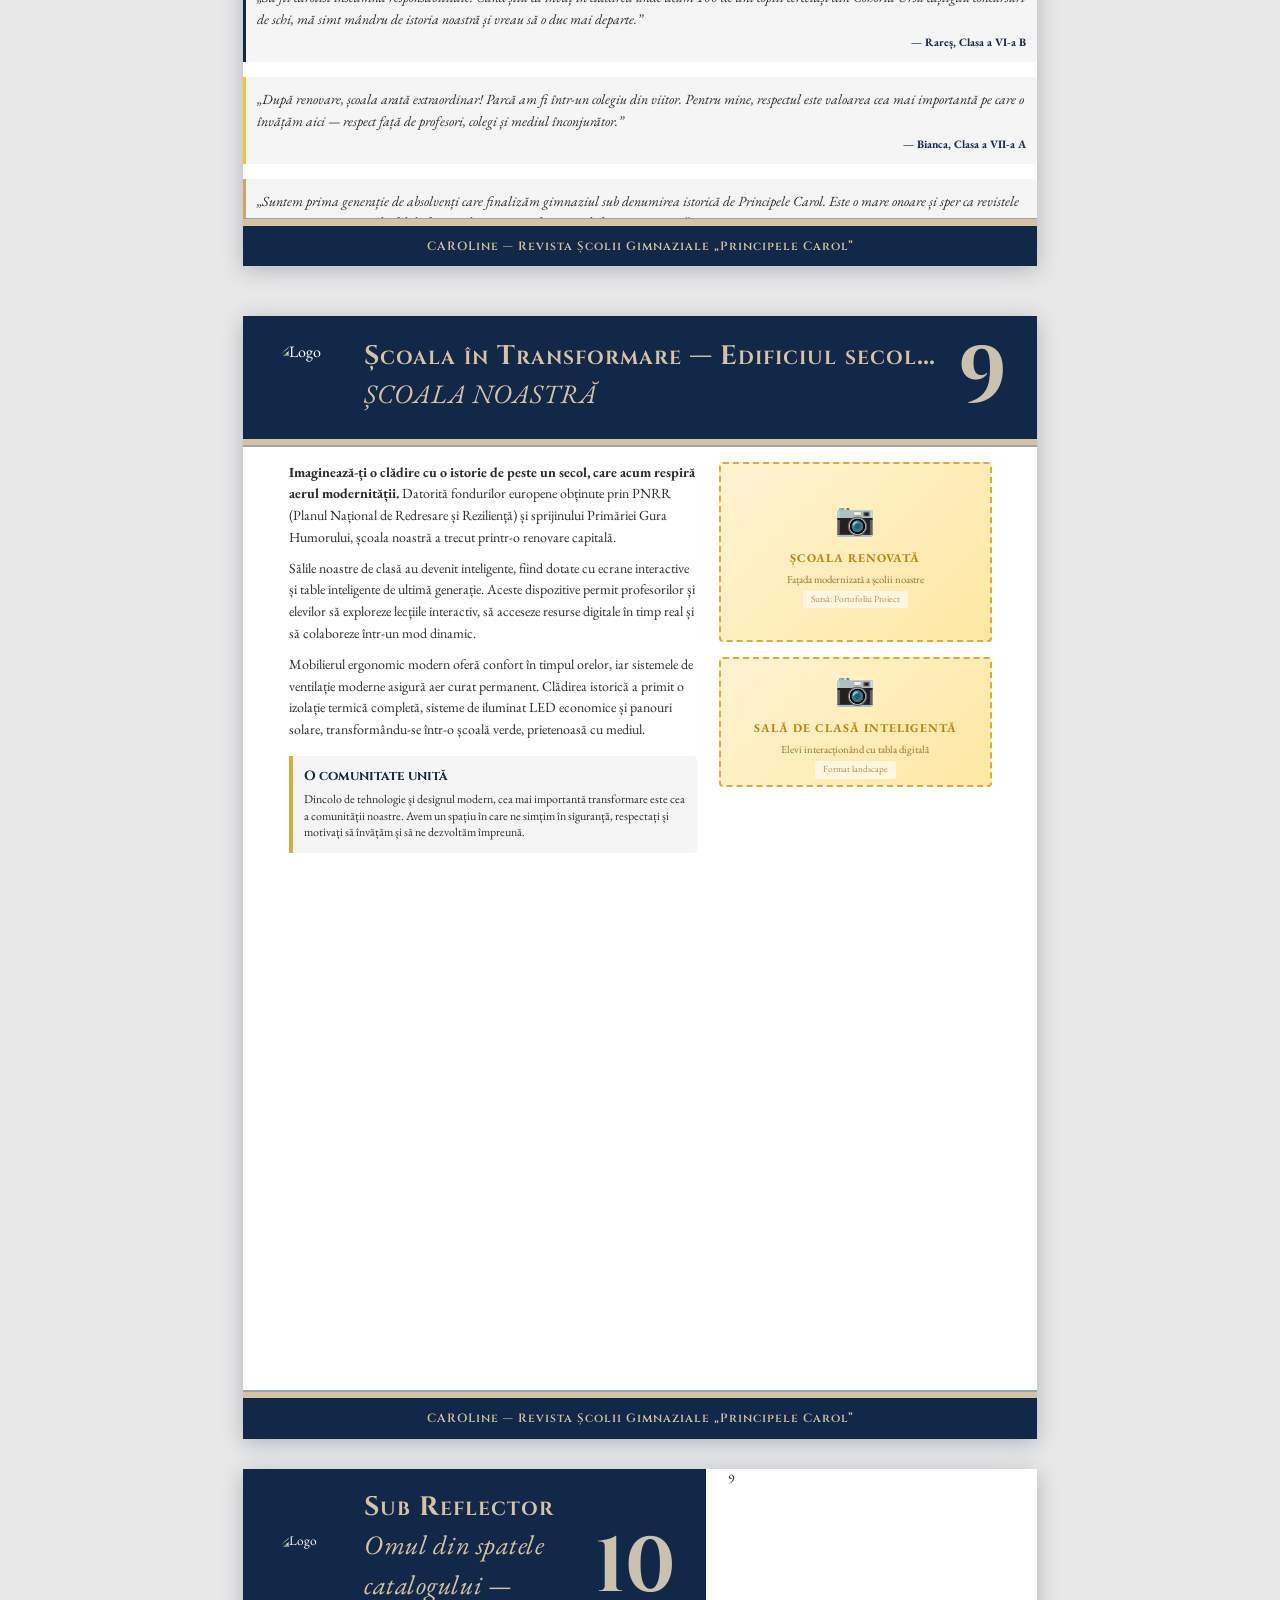
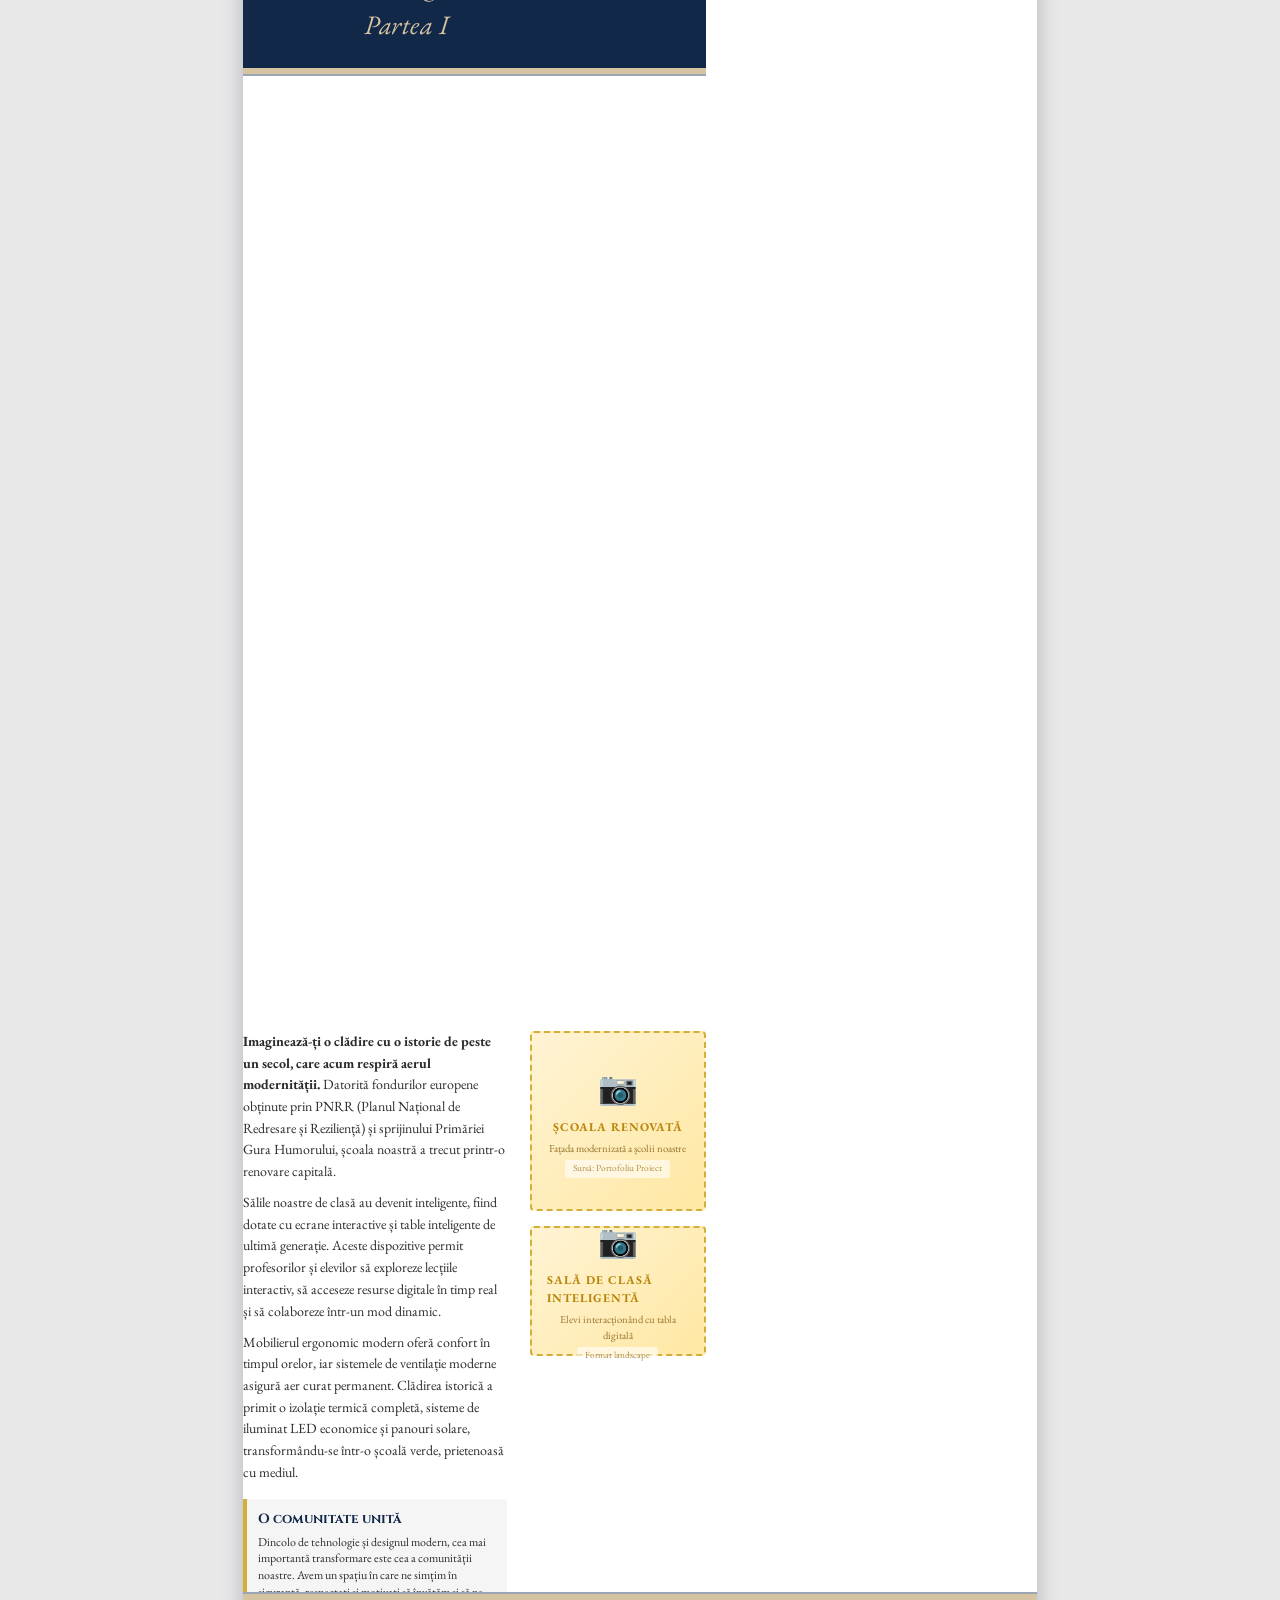
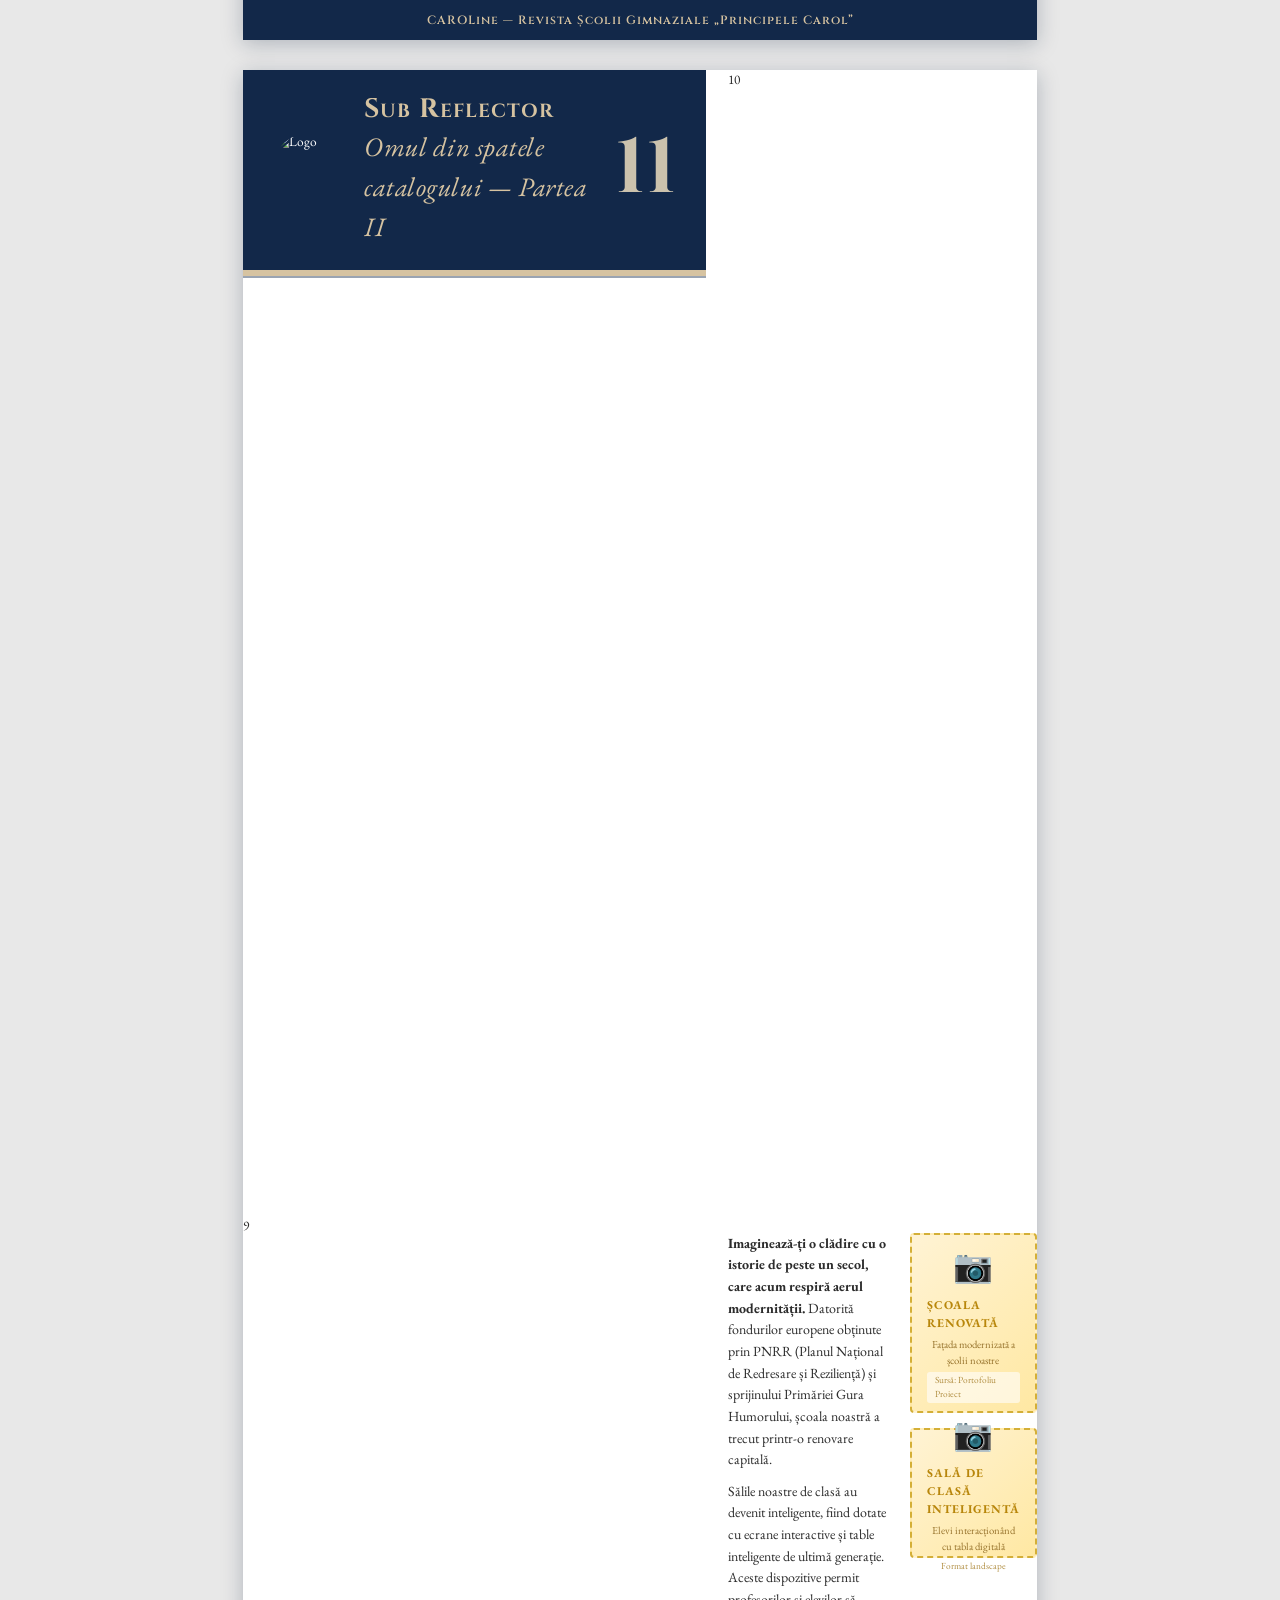
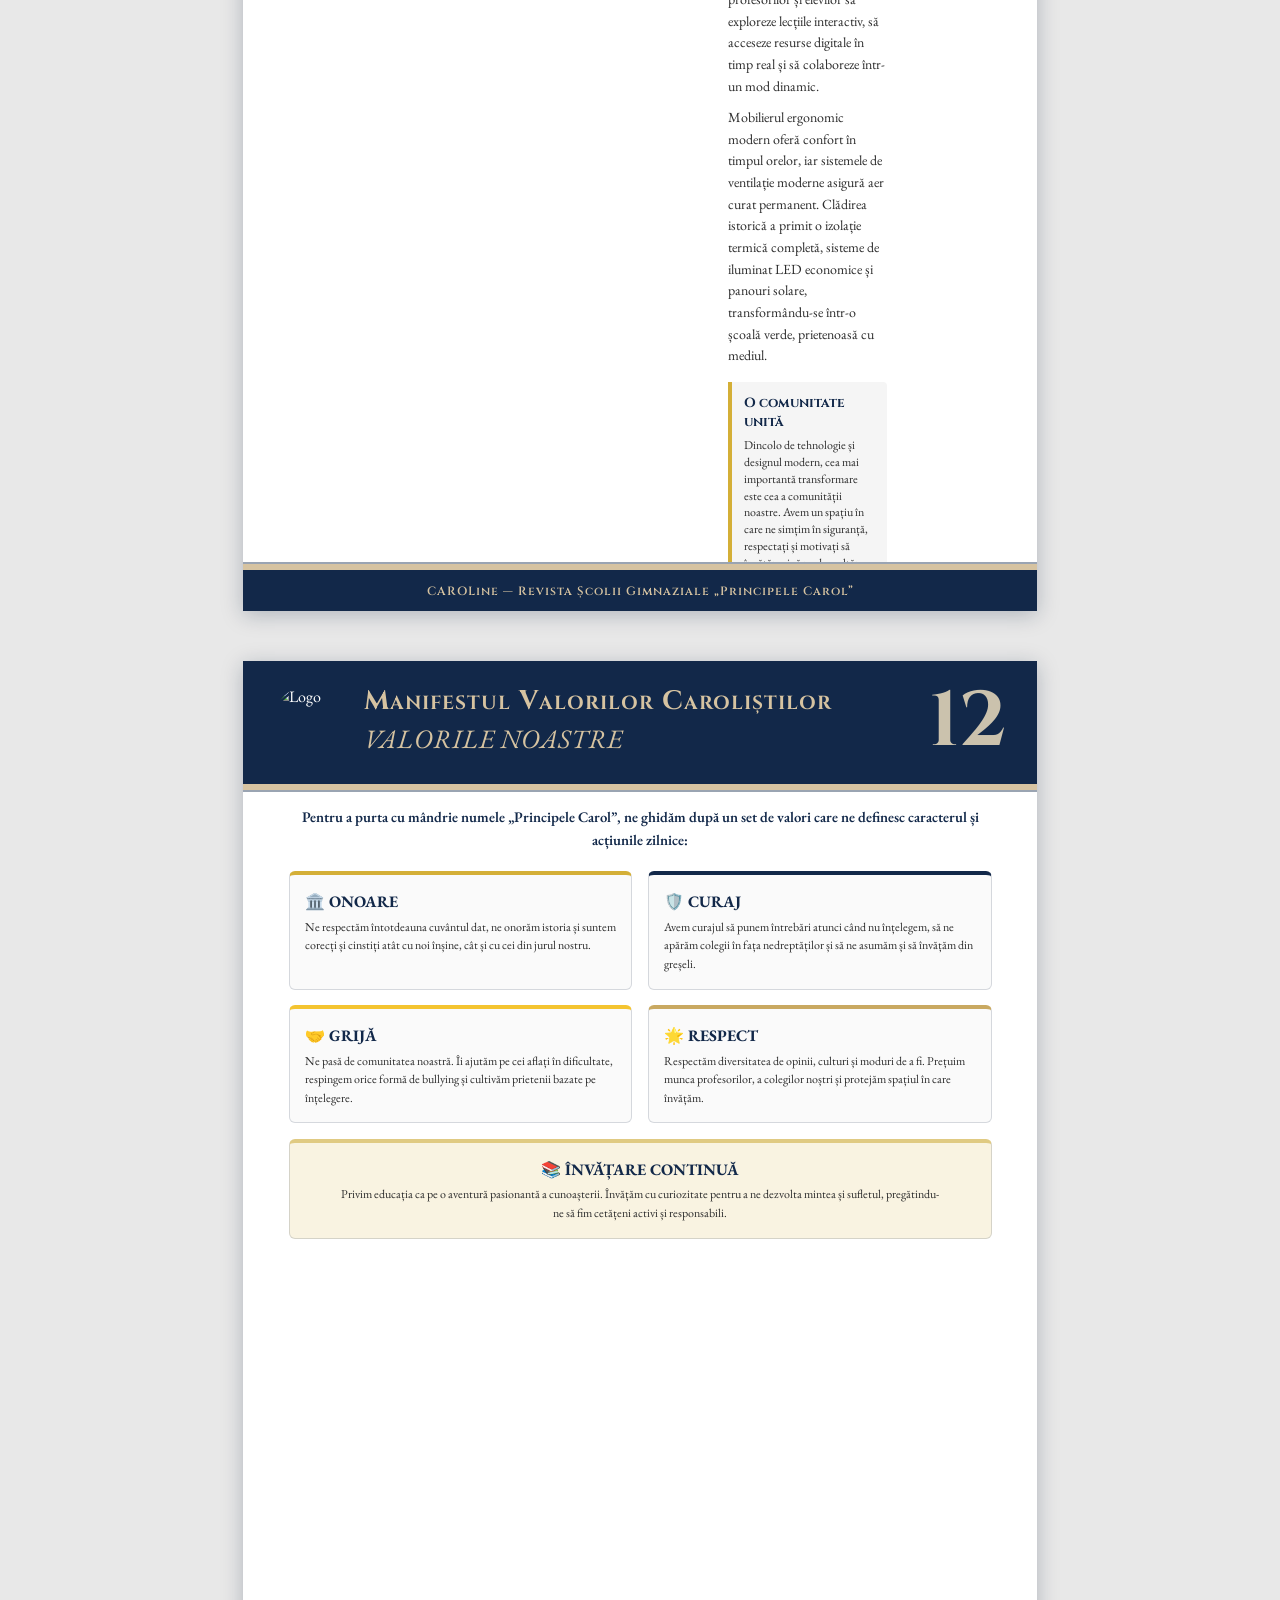
==== commit 25c8d8cc: "Restructurează P4 conform skill-urilor design-layout și stil-machetare - Corp narativ mutat pe 2 col" ====
--- a/revista/index.html
+++ b/revista/index.html
@@ -161,53 +161,32 @@
           <p style="text-align: left; font-family: var(--font-heading); font-weight: 700; font-size: 7pt; color: var(--navy-deep); margin-top: 1.5mm;">Școala noastră în anul 1928</p>
         </div>
         <div style="text-align: justify;">
-          <p>Imaginează-ți anul 1921. Gura Humorului tocmai scăpase de sub ocupația austriacă (1918) și acum făcea parte din România Mare. În clădirea unde acum înveți tu, se născuse un liceu românesc - primul din oraș care preda în limba română, nu în germană!</p>
+          <p>Imaginează-ți anul 1920. Gura Humorului tocmai scăpase de sub ocupația austriacă (1918) și acum făcea parte din România Mare. În clădirea unde acum înveți tu, se născuse un liceu românesc - primul din oraș care preda în limba română, nu în germană!</p>
           <p style="margin-top: 1.5mm;">La 1 noiembrie 1920, s-a deschis prima clasă cu doar 47 de elevi români. Un an mai târziu, în 1921, liceul a primit numele „Principele Carol”.</p>
         </div>
       </div>
 
-      <div style="font-family: var(--font-heading); font-size: 9pt; font-weight: 700; color: var(--gold-classic); margin-top: 2.5mm;">De ce acest nume?</div>
-
-      <div style="font-size: 7.5pt; line-height: 1.35; text-align: justify; margin-top: 1.5mm;">
+      <div style="font-family: var(--font-heading); font-size: 10pt; font-weight: 700; color: var(--gold-classic); margin-top: 3mm;">De ce acest nume?</div>
+
+      <div style="column-count: 2; column-gap: 5mm; font-size: 9.5pt; line-height: 1.4; text-align: justify; margin-top: 1.5mm;">
         <p>Pentru românii din Gura Humorului, care timp de 143 de ani (1775-1918) fuseseră sub stăpânire străină, a numi liceul după moștenitorul tronului românesc, era un gest de mândrie națională și de recunoștință pentru cel care a crezut într-un popor educat. Era ca și cum ar fi spus: “Acum suntem români liberi și avem propria noastră școală românească!”</p>
-      </div>
-
-      <div style="font-size: 7pt; line-height: 1.3; text-align: justify; margin-top: 2mm; color: var(--navy-medium);">
-        <p>În 1944, când Bucovina de Nord (cu Cernăuțiul) a intrat definitiv în componența Rusiei, Școala Normală de Fete „Maria Voichița” din Cernăuți a fost mutată aici, la Gura Humorului, în aceeași clădire unde fusese Liceul „Principele Carol”. Carol I înțelegea ceva fundamental: „O școală fără profesori buni este o clădire goală”. De aceea, încă din 1871, a înființat Școli Normale - instituții care pregăteau profesori. Ce este o Școală Normală? Un liceu special unde tinerii (mai ales tinere, în cazul celor pentru învățământul primar) învățau cum să le predea copiilor. Ieșeau de acolo pregătiți să meargă în sate și orașe să-i învețe pe alții. Un an mai târziu, se înființa „Școala Pedagogică de Fete”. Timp de 15 ani, în această clădire nu au învățat doar elevi, ci și viitoare învățătoare. Fete tinere veneau aici să învețe pedagogie, psihologie, metodică, practicau alături de profesorii care îi învățau pe copiii din aceeași clădire, apoi plecau în satele Bucovinei să predea la rândul lor. Un elev bun devine profesor bun. Un profesor bun creează elevi buni.</p>
-      </div>
-
-      <div style="font-size: 7.5pt; font-style: italic; line-height: 1.35; margin-top: 2mm; color: var(--navy-deep);">
-        <p><em>Și povestea continuă. Poate că într-o zi vei fi și tu profesorul care va sta în fața unei clase, tot în această clădire, continuând povestea.</em></p>
-      </div>
-
-      <div class="pull-quote" style="margin-top: 2mm; font-size: 8pt;">
-        <p>Școala Gimnazială „Principele Carol” de astăzi poartă același nume ca liceul istoric din 1921! Când mergi la școală, pășești prin aceeași clădire unde acum 105 ani se năștea învățământul românesc la Gura Humorului.</p>
-      </div>
-
-      <div style="font-size: 7pt; line-height: 1.3; margin-top: 1.5mm; text-align: center; font-weight: 700; color: var(--navy-deep);">
-        <p>Carol I (1866-1914) a construit România modernă și a pus educația în centrul țării.</p>
-      </div>
-
-      <div style="font-size: 7pt; line-height: 1.3; text-align: justify; margin-top: 1mm; font-style: italic; color: var(--navy-deep);">
-        <p><em>Tu, elevul de astăzi, continui povestea începută acum un secol - când primii 47 de elevi români au intrat în această clădire, visând la o Românie educată și liberă.</em></p>
-      </div>
-
-      <div style="font-size: 7pt; line-height: 1.3; text-align: justify; margin-top: 2mm;">
-        <p><strong>De ce este important să știi asta?</strong></p>
-        <p style="margin-top: 1mm;">Când cineva te întreabă de ce se numește școala ta „Principele Carol”, acum poți răspunde:</p>
-        <p style="margin-top: 1mm;">Pentru că în 1921, acum 105 ani, în această clădire s-a deschis primul liceu românesc din Gura Humorului, după ce Bucovina s-a unit cu România. L-au numit după Principele Carol, moștenitorul tronului, pentru că era simbolul speranței pentru o Românie nouă, liberă și educată. Școala noastră de astăzi continuă acea poveste: de 105 ani, iar pe aceste holuri, elevii scriu istoria orașului Gura Humorului, a Bucovinei, a țării și poate chiar a Europei.”</p>
-        <p style="margin-top: 1mm;">Ești parte dintr-o poveste care a început în 1921. Când mergi la școală, continui visul unui rege care credea că educația poate schimba lumea. Și avea dreptate! Ce capitol vei scrie tu?</p>
-      </div>
-
-      <div style="background: var(--navy-deep); color: #E6DAC4; padding: 2.5mm 3mm; margin-top: 2mm; border-radius: 2mm;">
-        <div style="font-family: var(--font-heading); font-size: 8pt; font-weight: 700; color: var(--gold-classic); margin-bottom: 1.5mm; text-align: center;">5 FAPTE DESPRE LICEUL DIN 1921</div>
-        <div style="display: grid; grid-template-columns: 1fr 1fr; gap: 1mm 3mm; font-size: 6.5pt; line-height: 1.25;">
-          <div style="margin-bottom: 1mm;"><strong>Prima școală românească din oraș.</strong> Până în 1920, predarea era doar în germană. Românii erau minoritate în propriul oraș!</div>
-          <div style="margin-bottom: 1mm;"><strong>Directorul a fost prof. Emanuil Antonovici.</strong> Preda matematica și fizica. Corpul didactic avea 16 profesori.</div>
-          <div style="margin-bottom: 1mm;"><strong>Creștere rapidă.</strong> De la 47 elevi (1920) la 408 elevi (1928) - în doar 8 ani!</div>
-          <div style="margin-bottom: 1mm;"><strong>Bibliotecă impresionantă.</strong> În 1928, biblioteca avea 1.179 volume - o avere pentru acele timpuri!</div>
-          <div style="margin-bottom: 1mm;"><strong>A supraviețuit războaielor.</strong> Clădirea a fost spital militar o perioadă, dar liceul și-a continuat, apoi, misiunea de educare.</div>
-        </div>
+        <p style="margin-top: 2mm;">Principele Carol era extrem de iubit de tineri la acea vreme, fiind conducătorul oficial al asociației Cercetașii României și un mare susținător al sportului, lecturii și educației practice. Pentru humorenii care trăiseră sub stăpânirea Imperiului Austro-Ungar, predarea în limba română sub egida numelui Principelui era un simbol al speranței, al modernizării și al unității culturale naționale.</p>
+        <p style="margin-top: 2mm; font-style: italic; color: var(--navy-deep);"><em>Tu, elevul de astăzi, continui povestea începută acum un secol - când primii 47 de elevi români au intrat în această clădire, visând la o Românie educată și liberă.</em></p>
+      </div>
+
+      <div class="pull-quote" style="margin-top: 3mm; font-size: 8pt; display: flex; align-items: center; gap: 3mm;">
+        <div style="width: 30%; flex-shrink: 0;">
+          <img src="Imagini/carte_postala_liceu_1921.jpg" alt="Vedere de epocă a liceului" style="width: 100%; height: auto; border: 2px solid var(--gold-classic); display: block;">
+          <p style="text-align: left; font-style: italic; font-size: 6pt; color: var(--navy-deep); margin-top: 1mm;">Vedere de epocă a liceului</p>
+        </div>
+        <p style="margin: 0;">Școala Gimnazială „Principele Carol” de astăzi poartă același nume ca liceul istoric din 1920! Când mergi la școală, pășești prin aceeași clădire unde acum peste 100 de ani se năștea învățământul românesc la Gura Humorului.</p>
+      </div>
+
+      <div style="background: var(--coral-accent); color: #FFFFFF; padding: 4mm 5mm; margin-top: 3mm; border-radius: 2mm;">
+        <p style="font-family: var(--font-heading); font-weight: 700; font-size: 15pt; margin: 0 0 2mm;">De ce este important să știi asta?</p>
+        <p style="font-size: 14pt; line-height: 1.4; margin: 0 0 2mm;">Când cineva te întreabă de ce se numește școala ta „Principele Carol”, acum poți răspunde:</p>
+        <p style="font-size: 14pt; line-height: 1.4; margin: 0 0 2mm;">Pentru că în 1920, în această clădire s-a deschis primul liceu românesc din Gura Humorului, după ce Bucovina s-a unit cu România. L-au numit în anul următor după Principele Carol, moștenitorul tronului, pentru că era simbolul speranței pentru o Românie nouă, liberă și educată. Școala noastră de astăzi continuă acea poveste de peste 100 de ani, iar pe aceste holuri, elevii scriu istoria orașului Gura Humorului, a Bucovinei, a țării și poate chiar a Europei.”</p>
+        <p style="font-size: 14pt; line-height: 1.4; margin: 0;">Ești parte dintr-o poveste care a început în 1920. Când mergi la școală, continui visul unui rege care credea că educația poate schimba lumea. Și avea dreptate! Ce capitol vei scrie tu?</p>
       </div>
 
       <div class="page-footer">
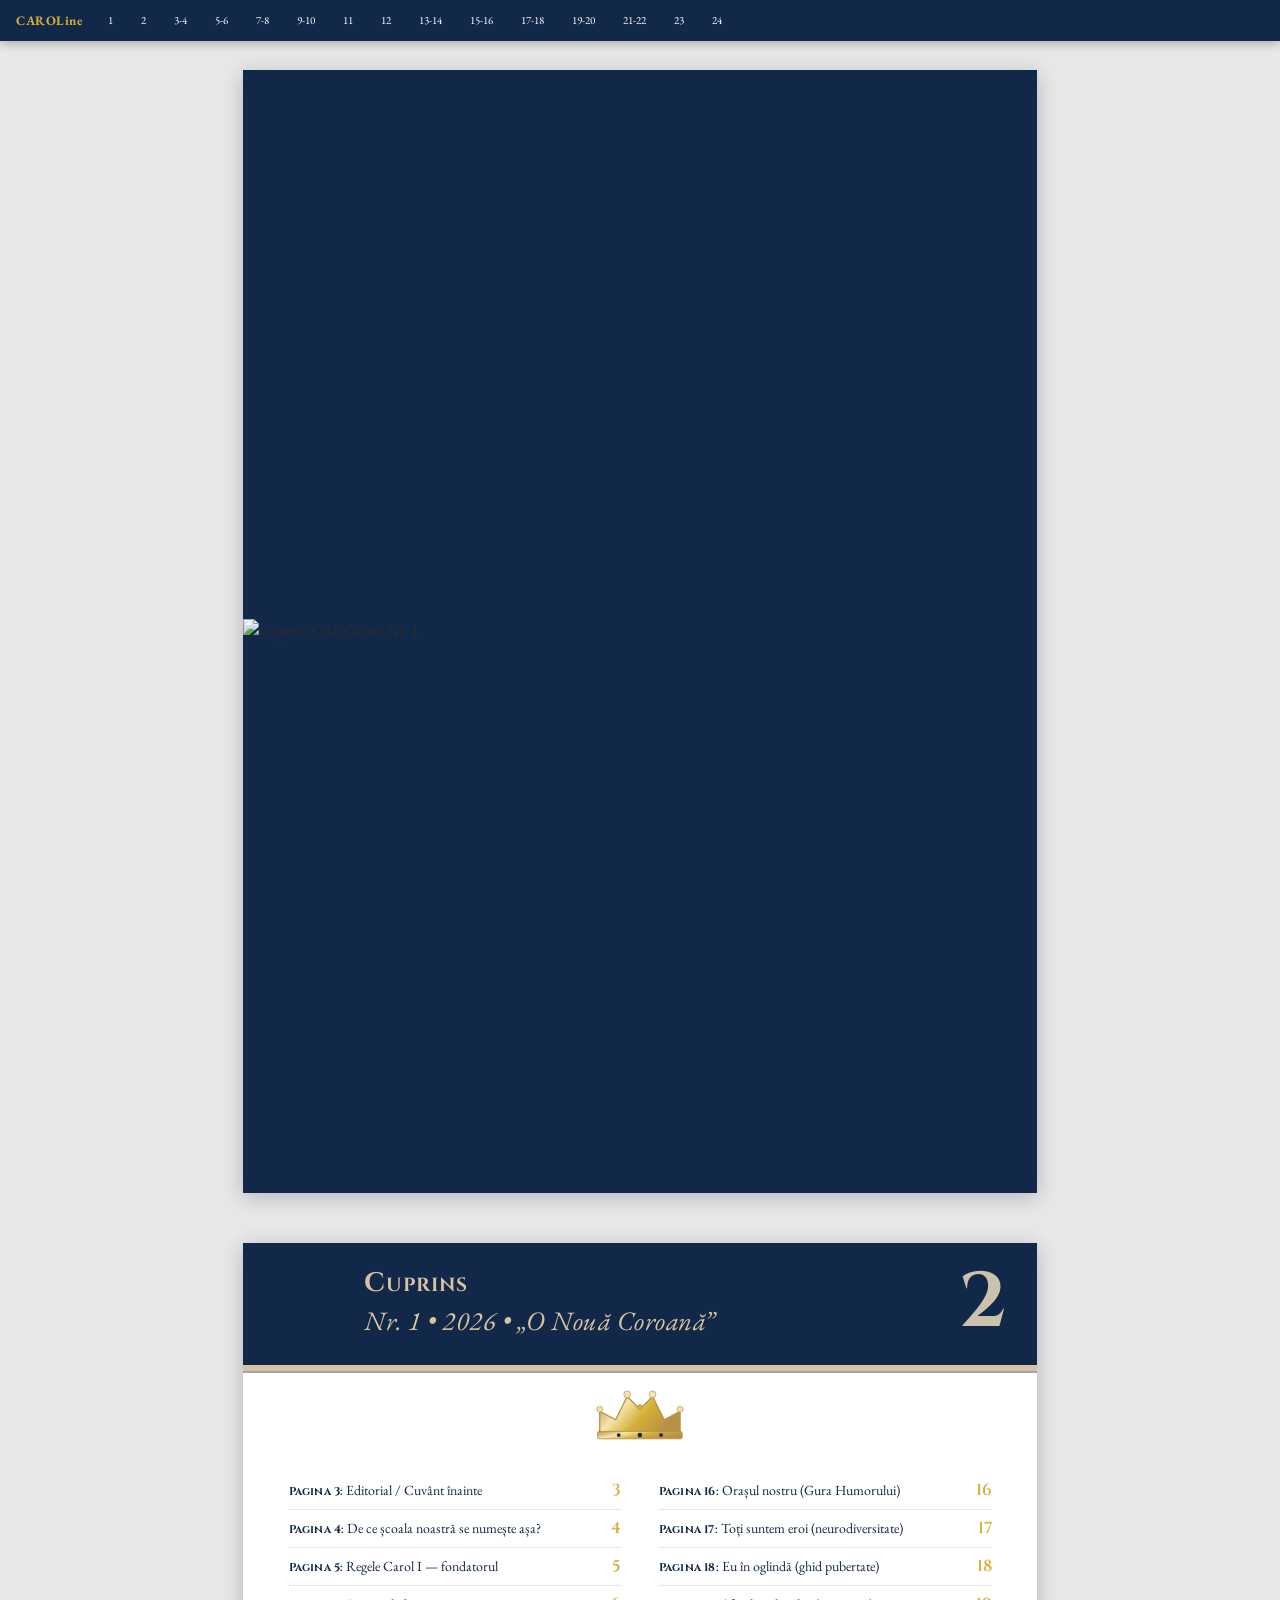
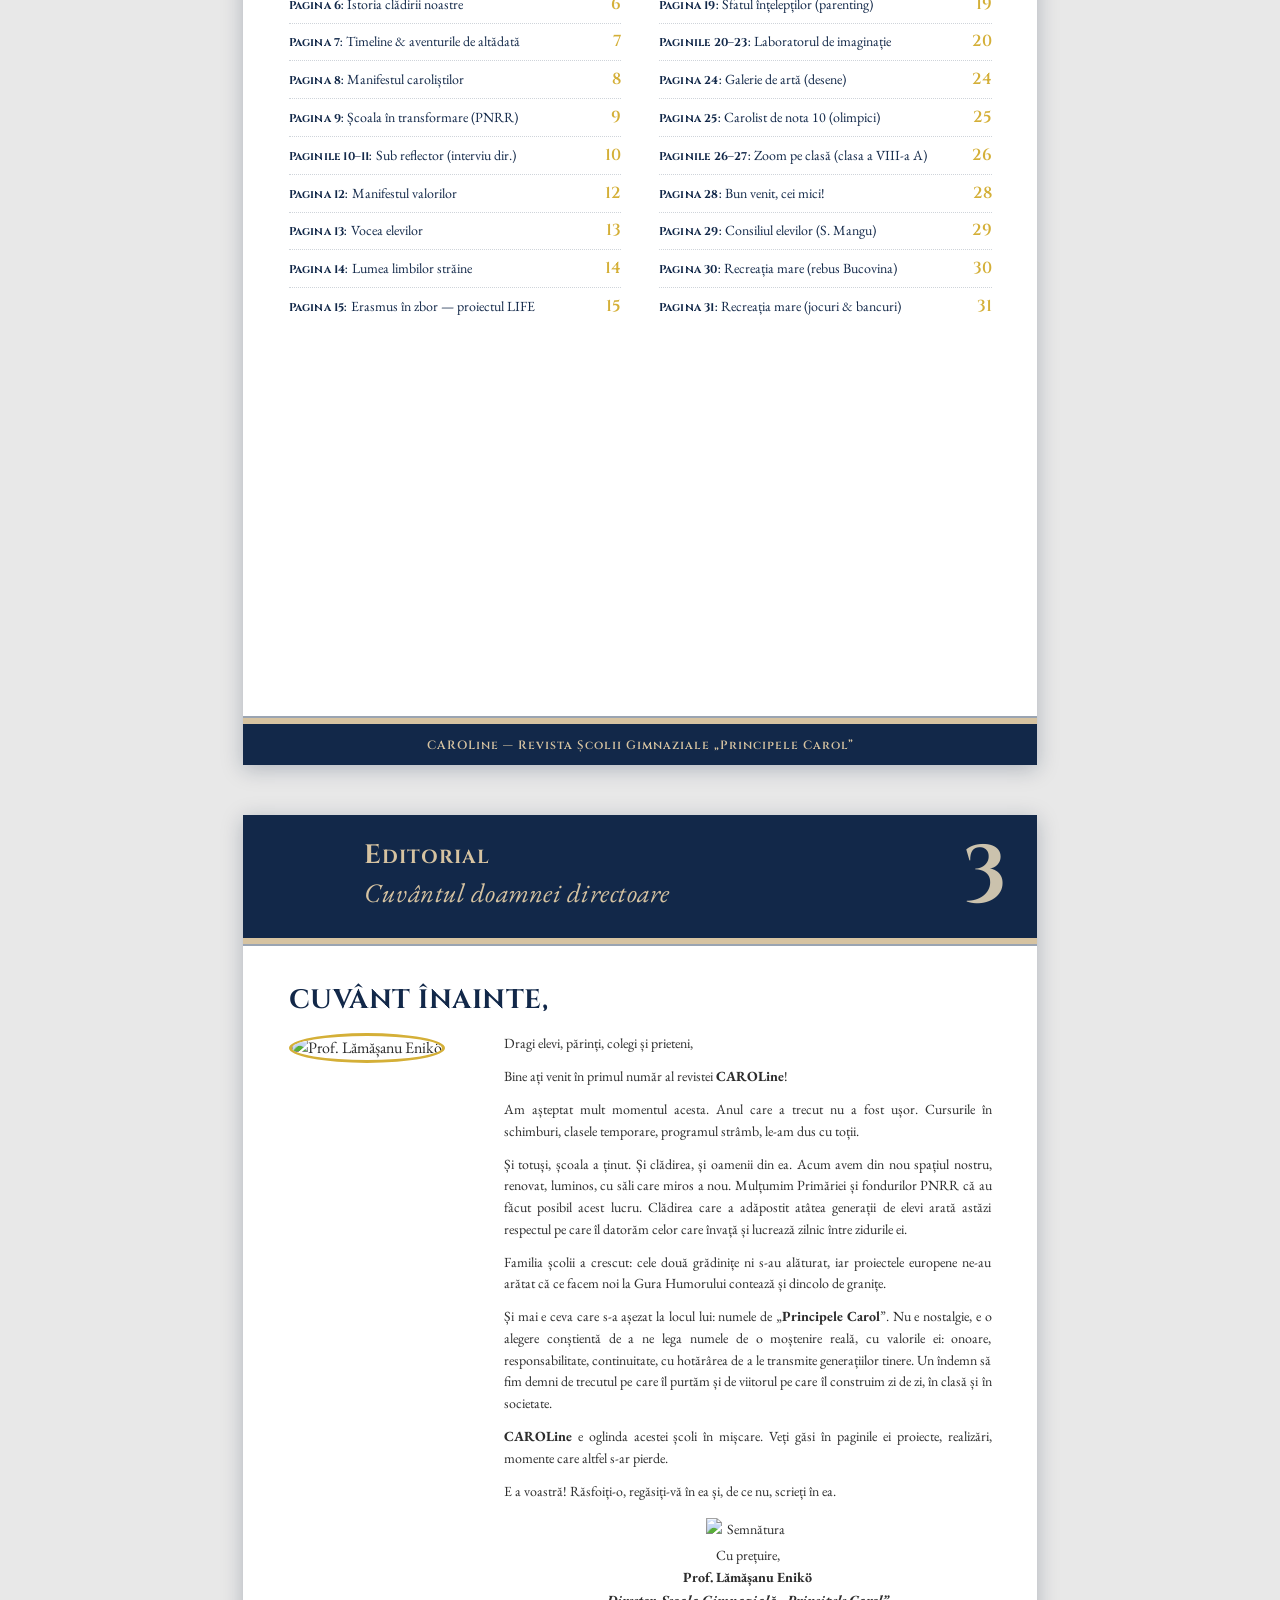
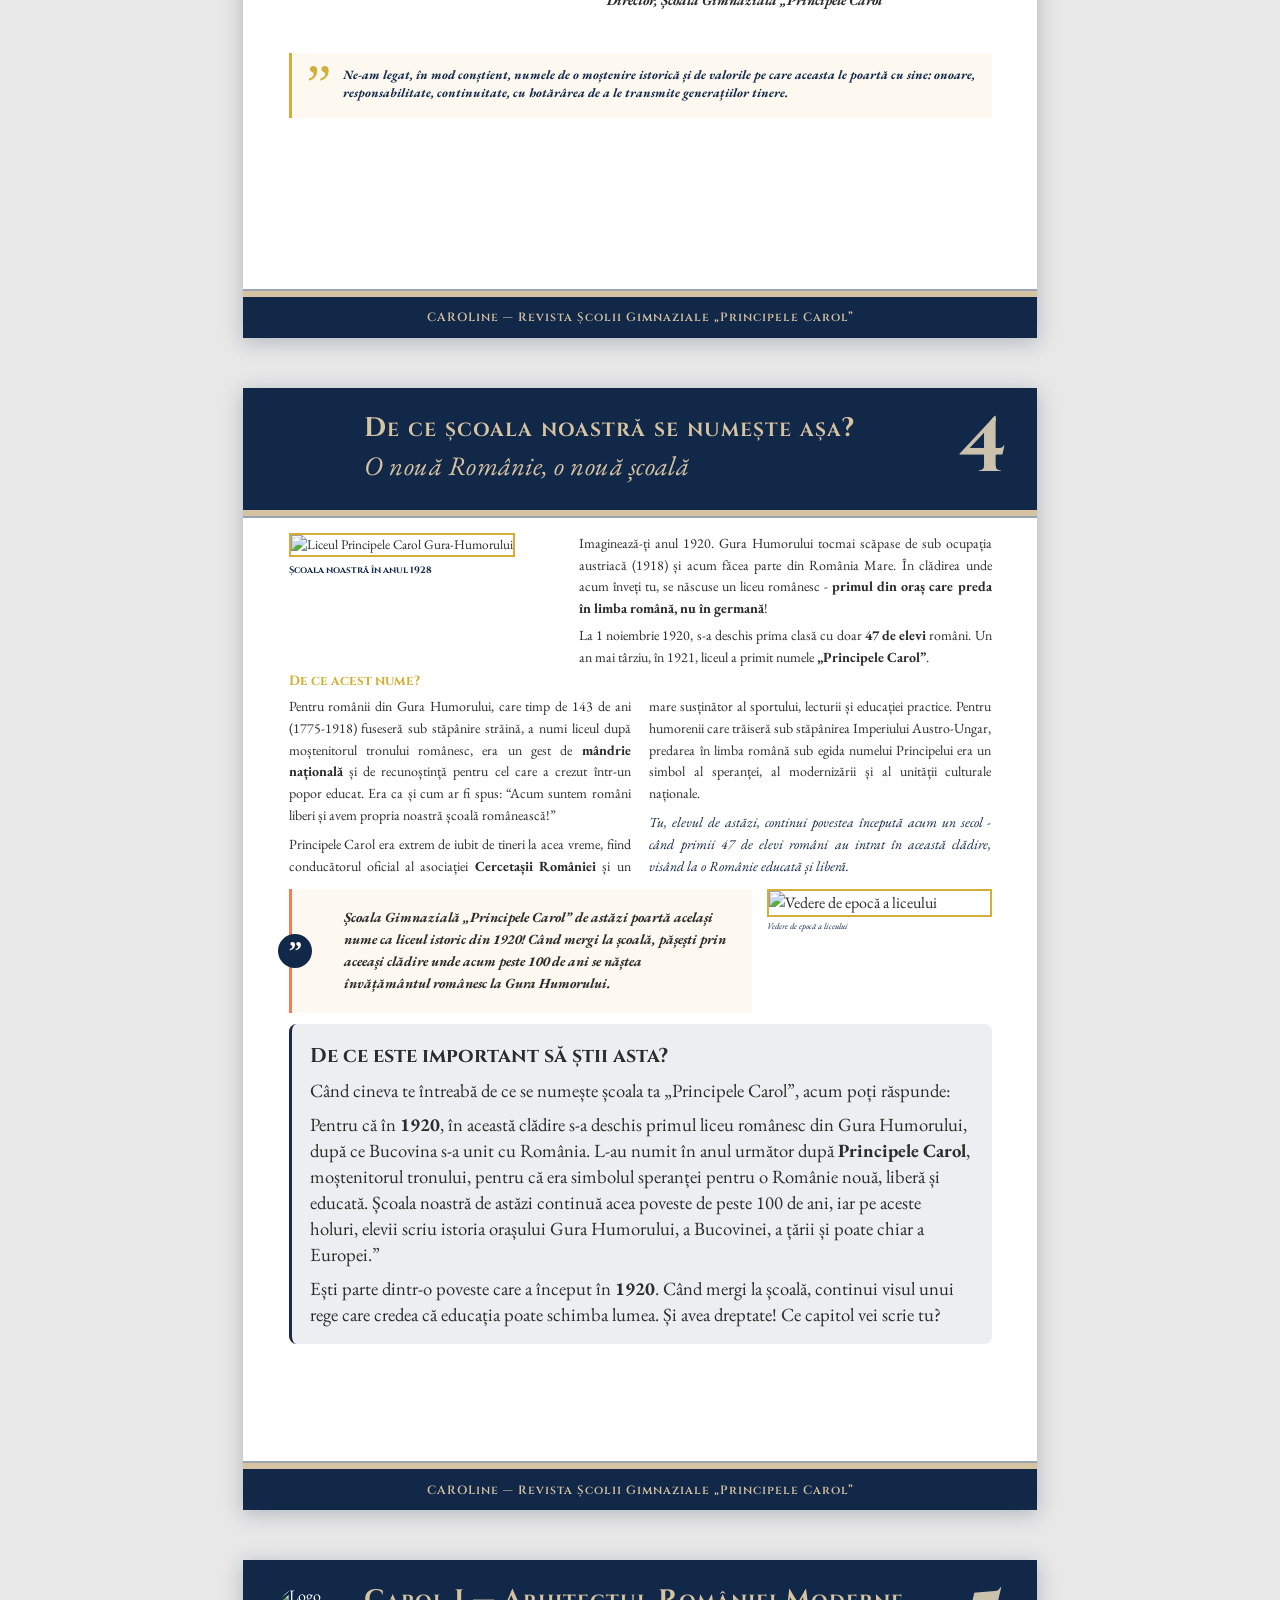
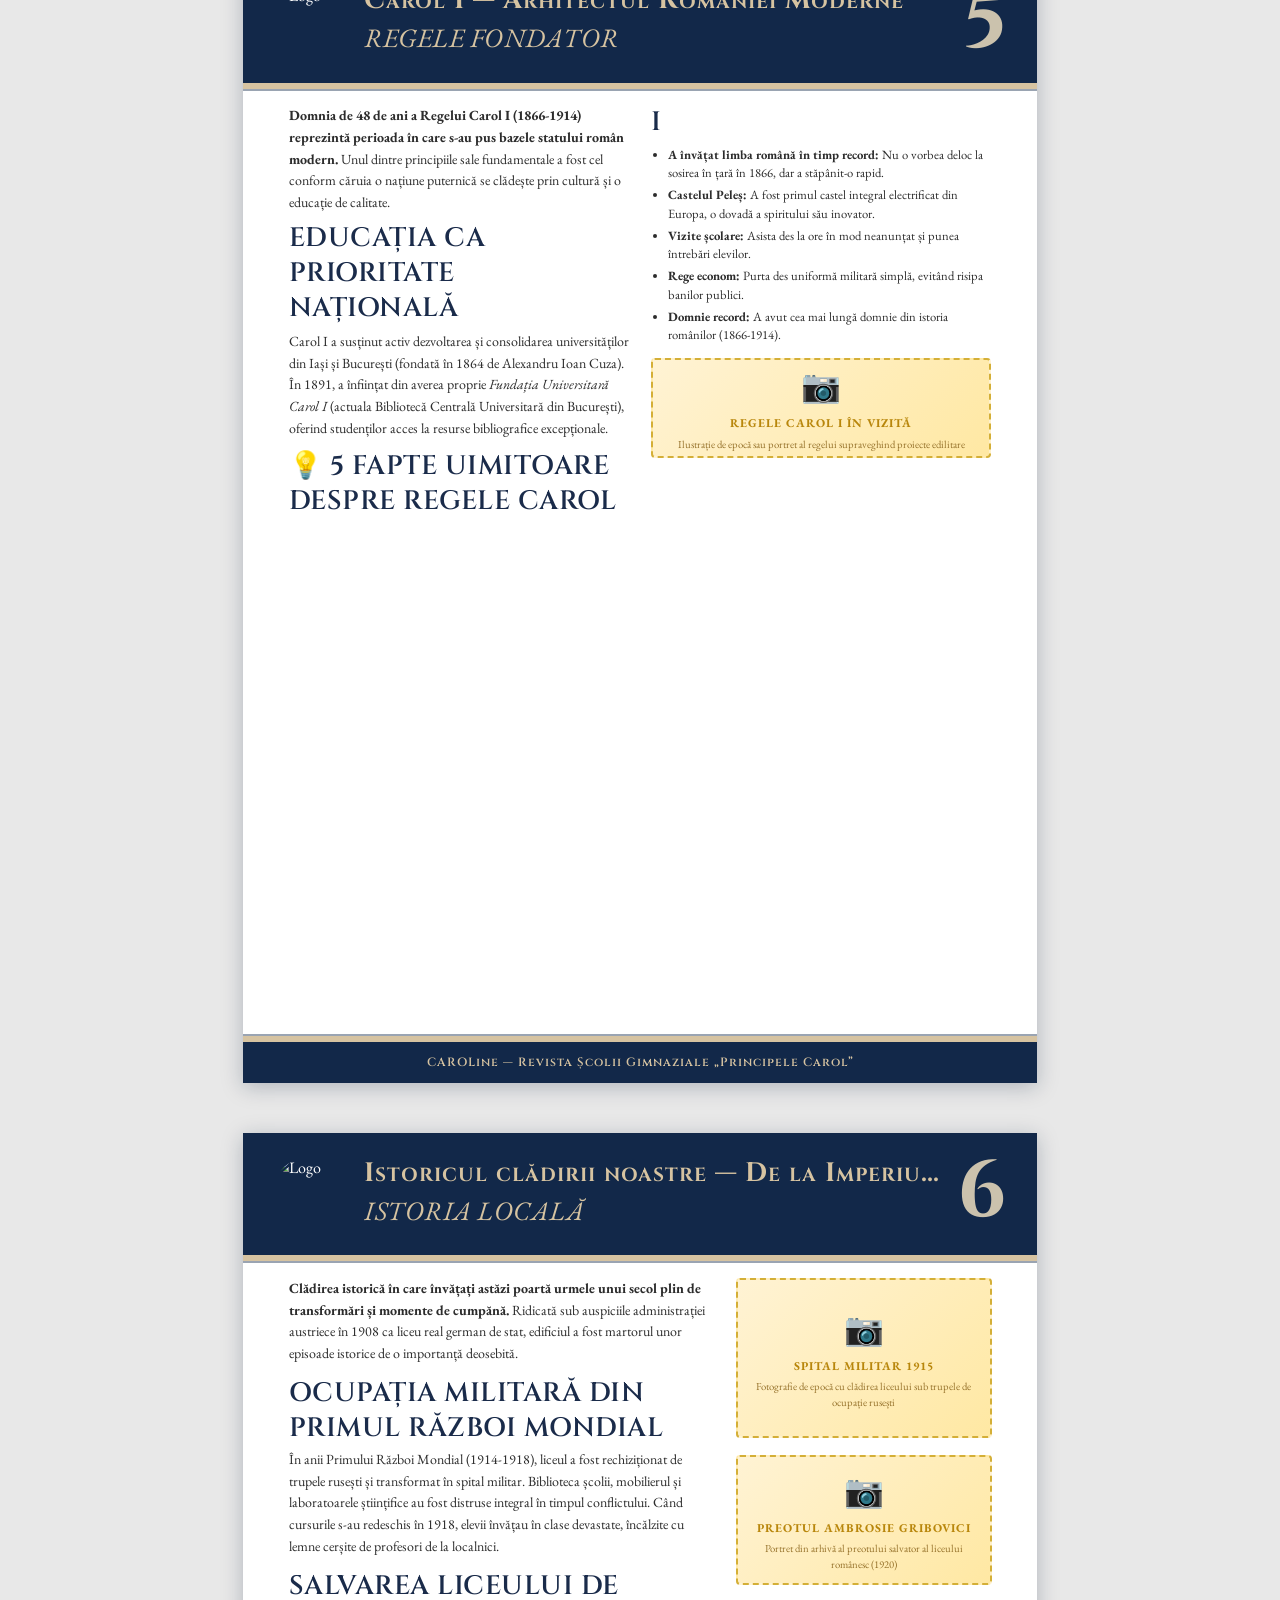
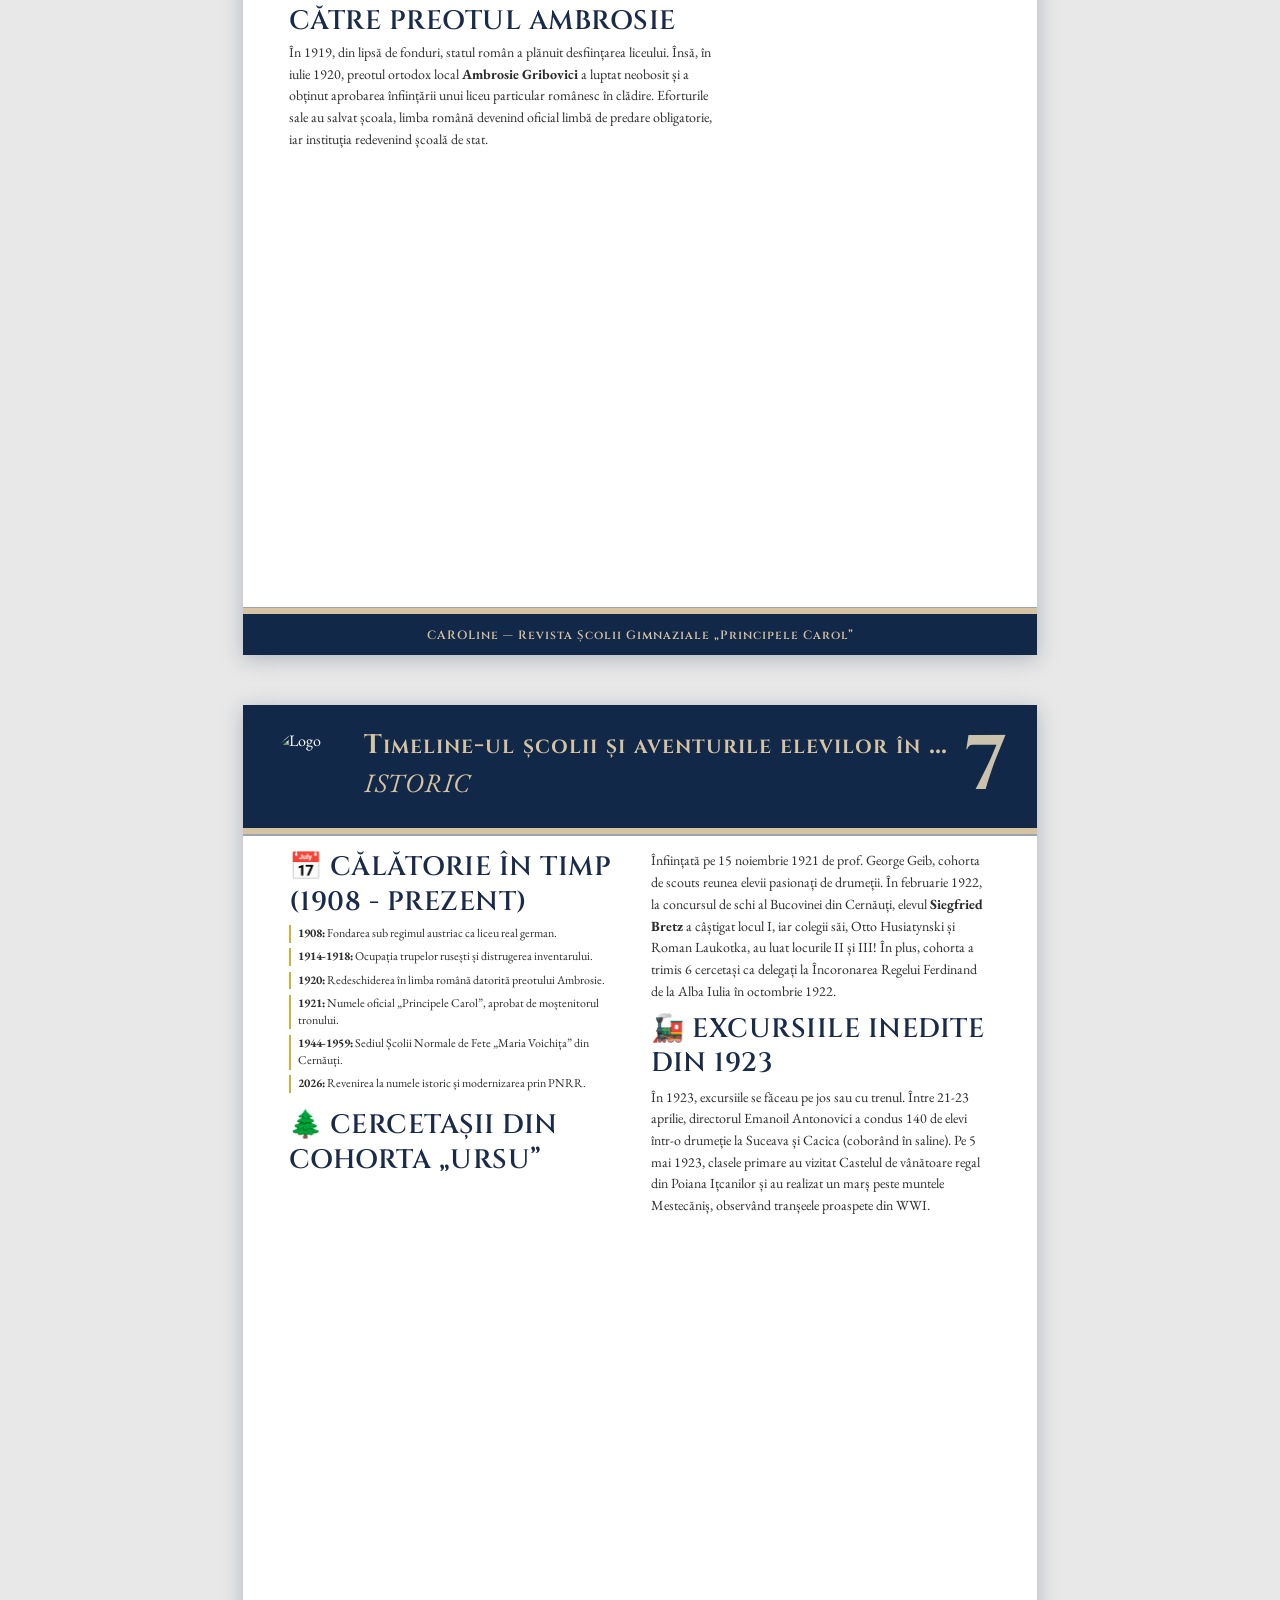
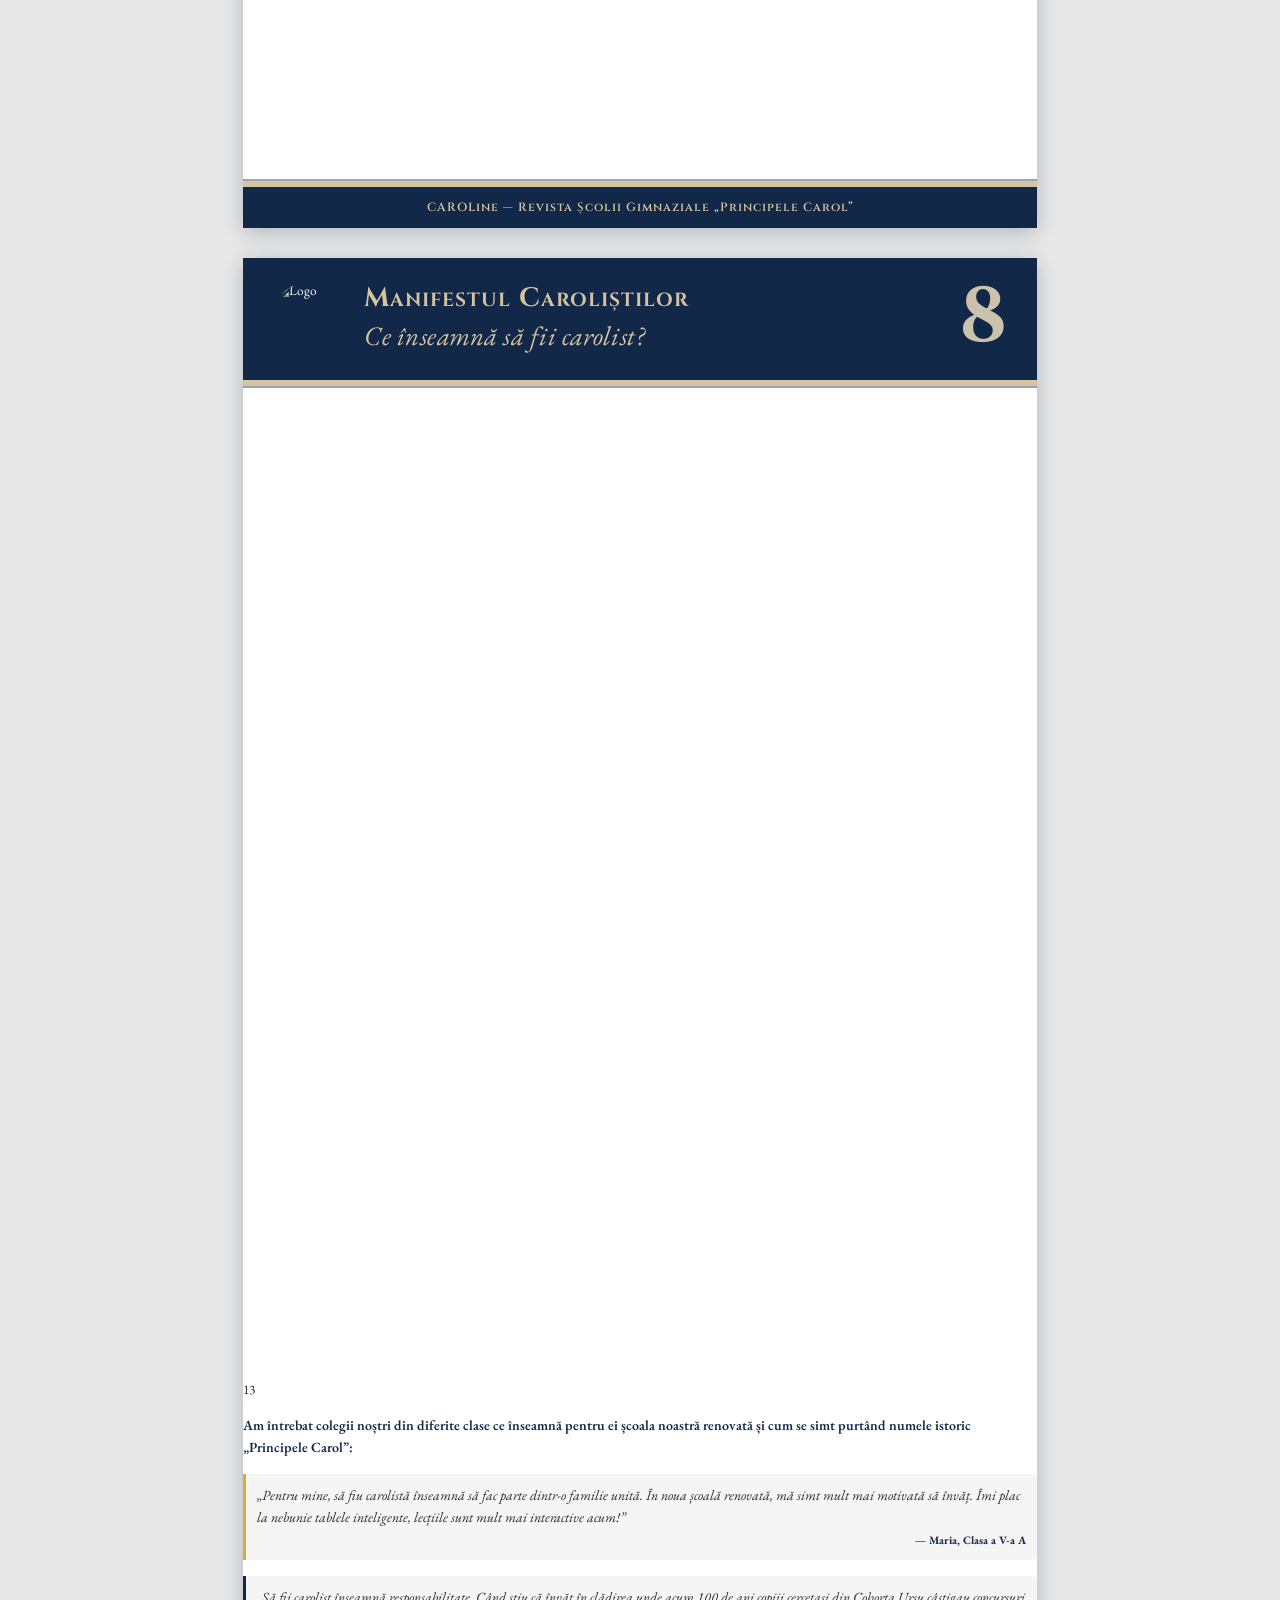
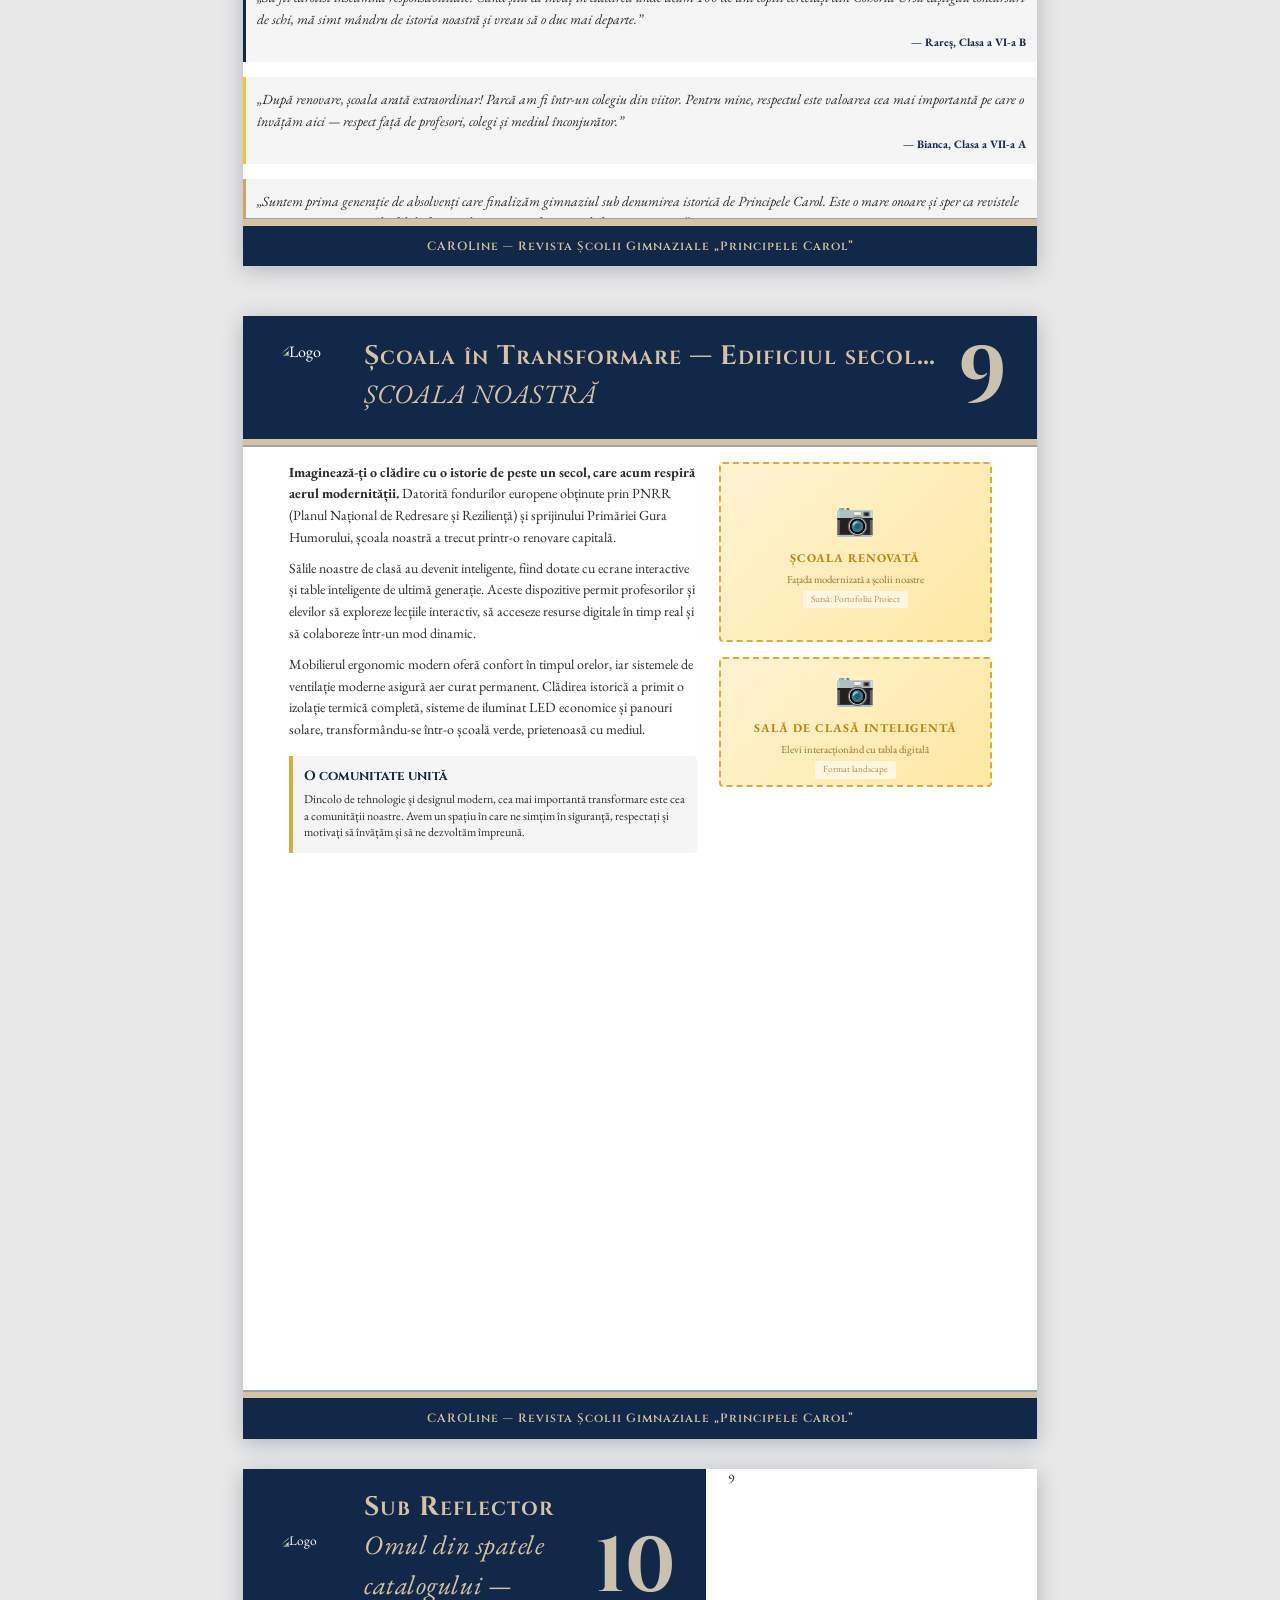
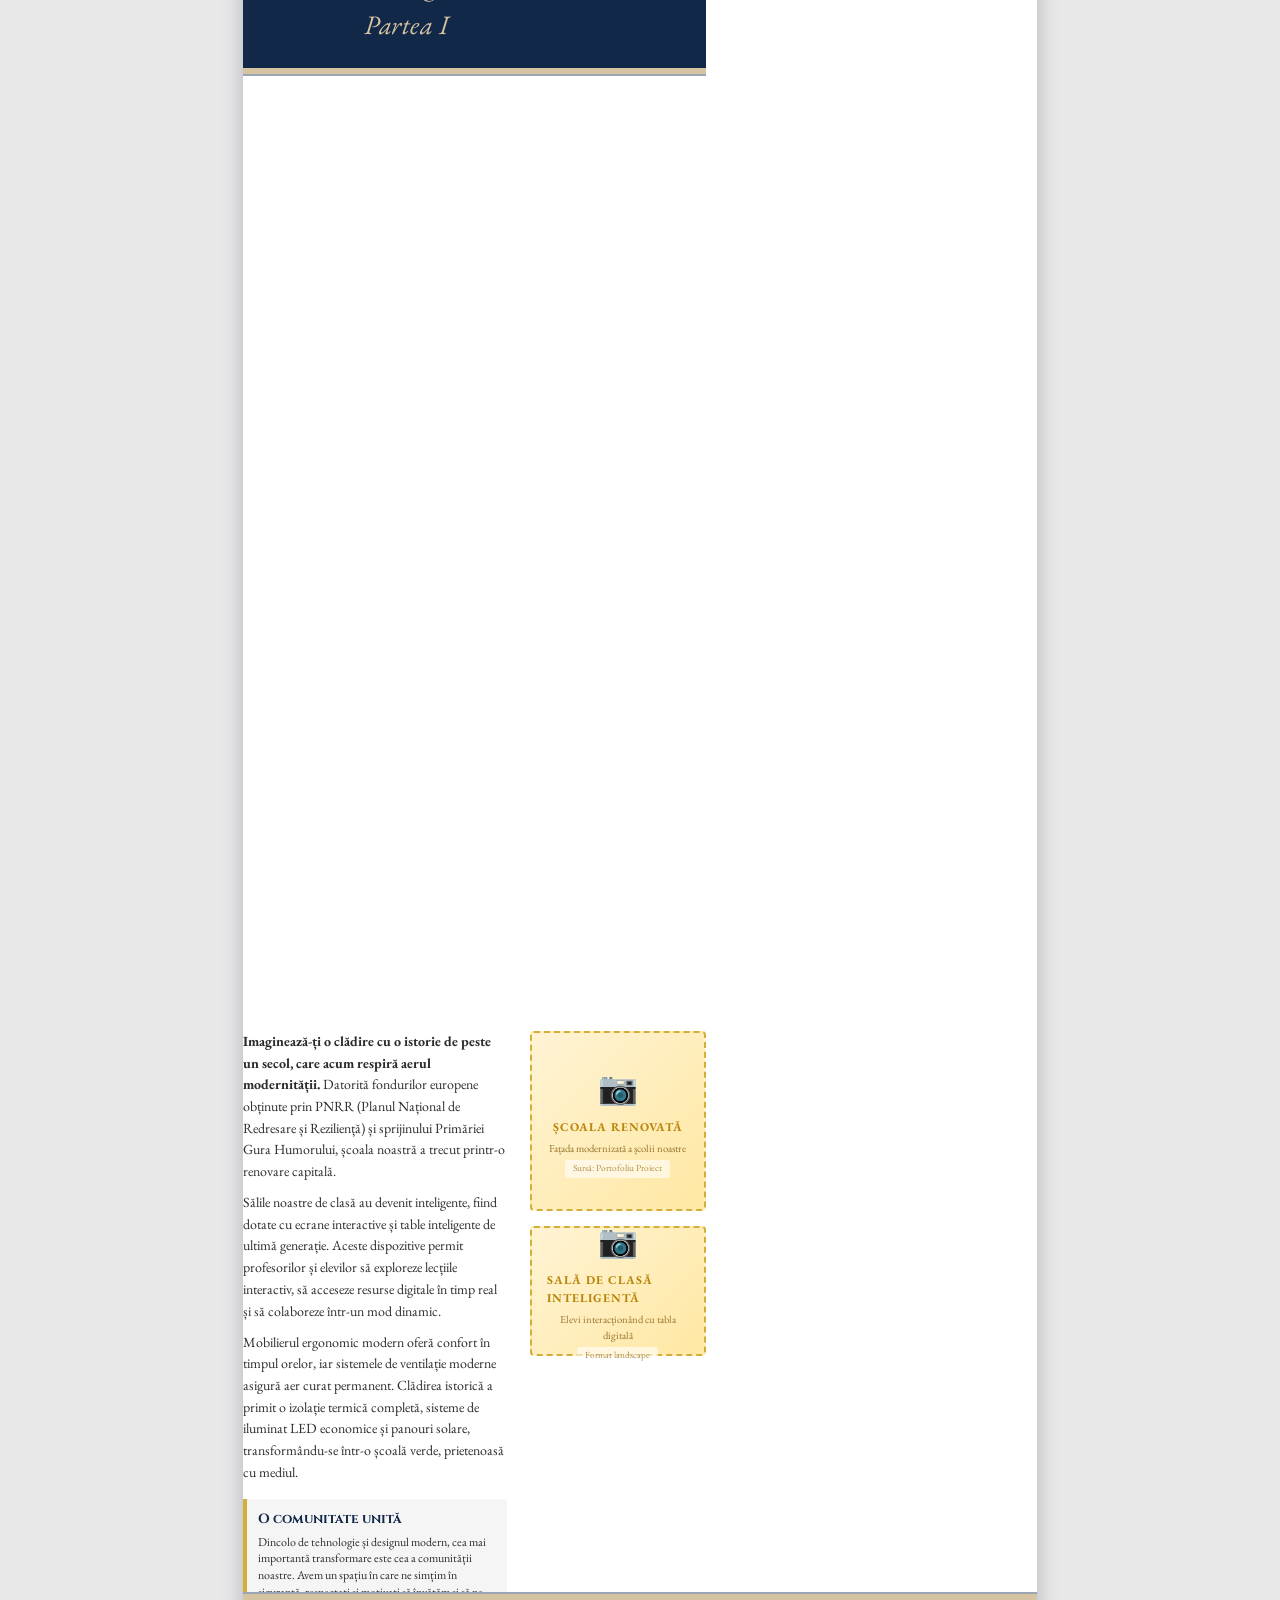
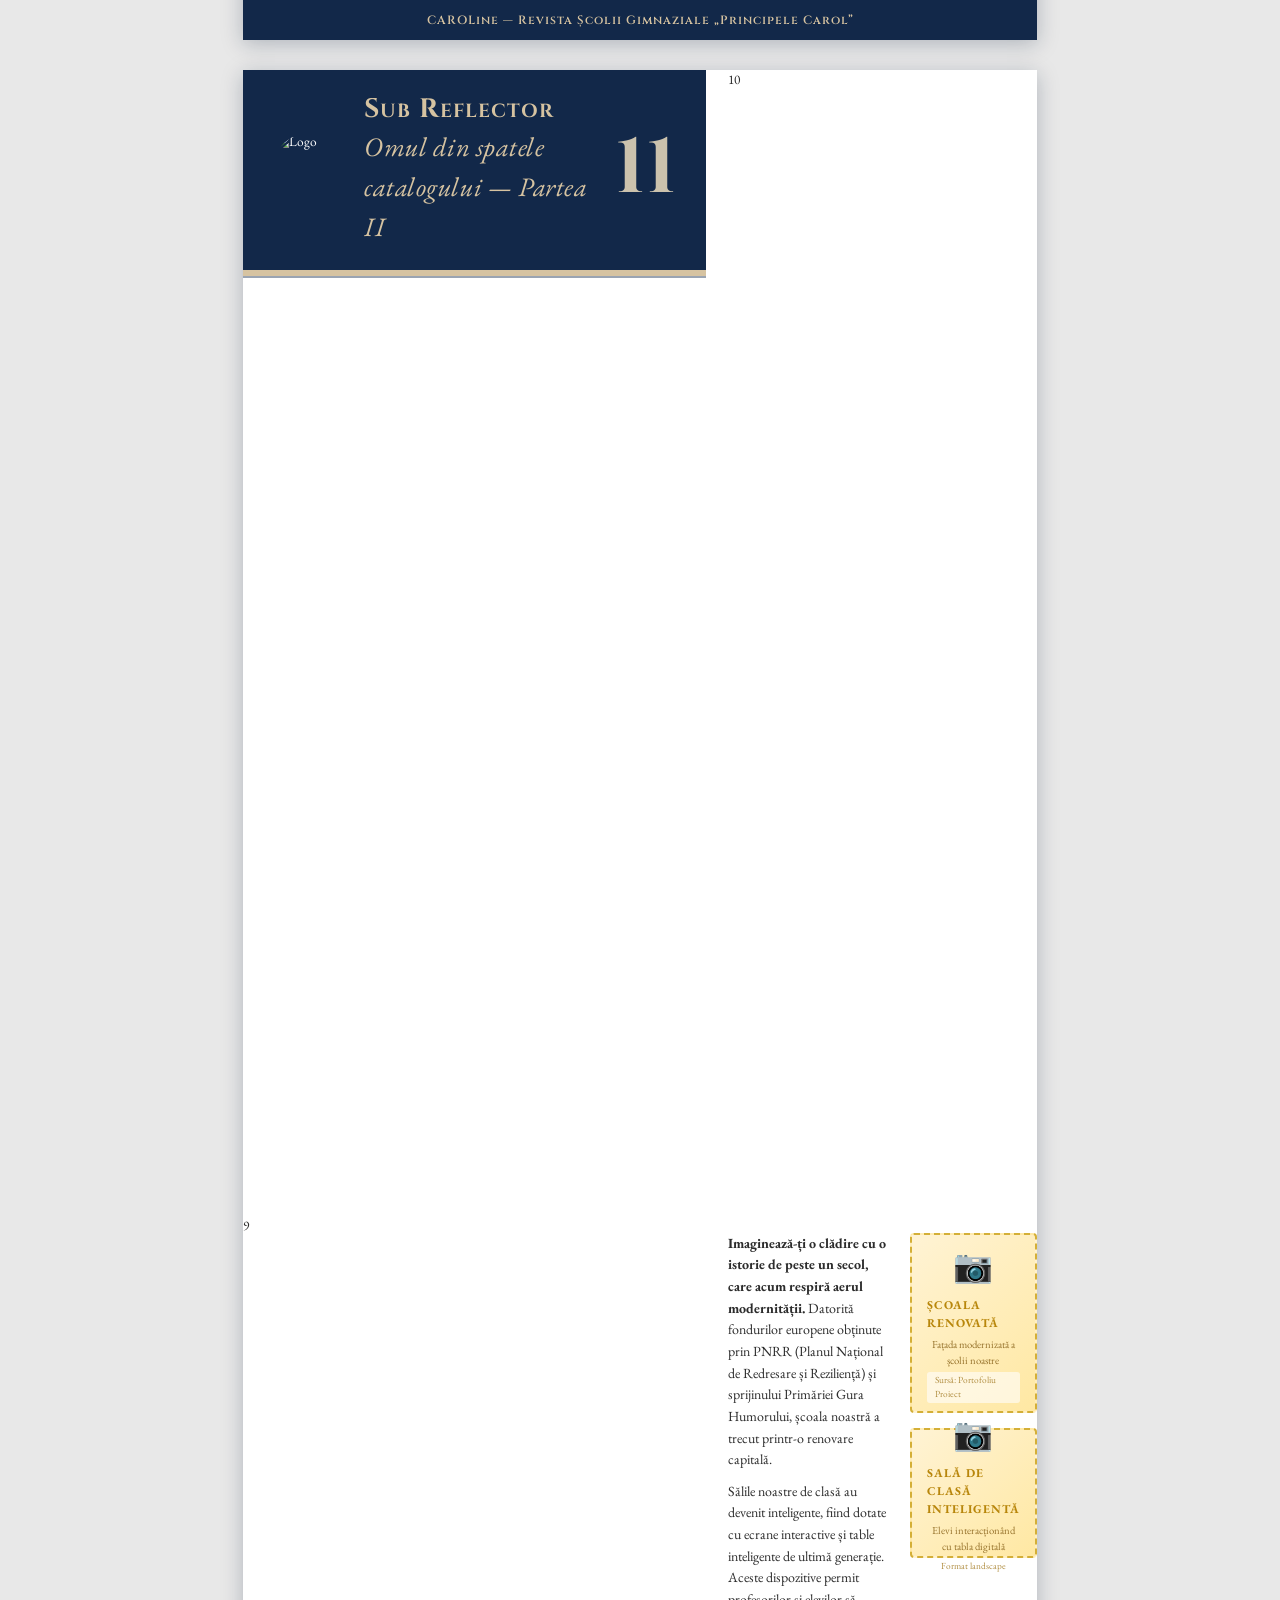
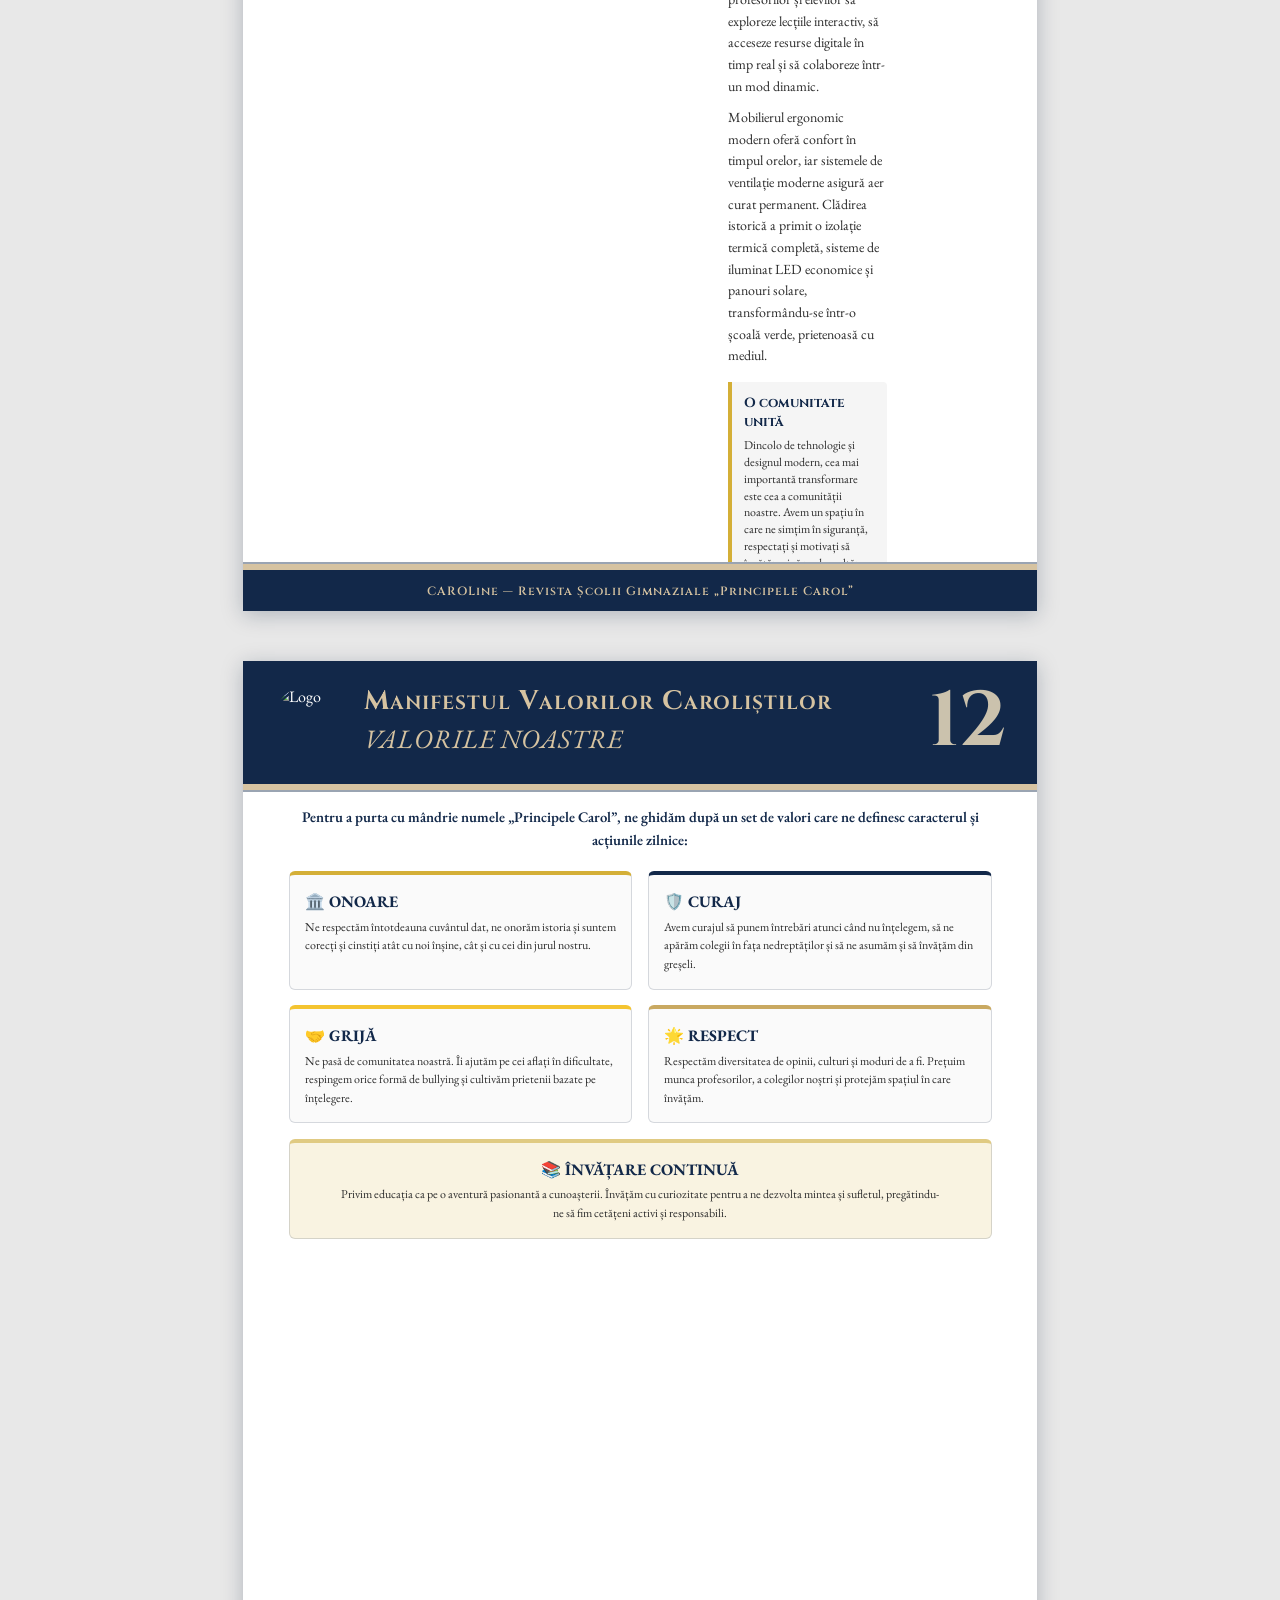
==== commit 094567db: "Rafinează P4: albastru pal, foto+citat separate, bold, spațiere - Caseta finală: coral-accent → alba" ====
--- a/revista/index.html
+++ b/revista/index.html
@@ -155,38 +155,40 @@
         <div class="header-page-num">4</div>
       </div>
 
-      <div style="display: grid; grid-template-columns: 0.8fr 1.2fr; gap: 4mm; margin-top: 2mm; font-size: 7.5pt; line-height: 1.35;">
+      <div style="display: grid; grid-template-columns: 0.8fr 1.2fr; gap: 4mm; margin-top: 2mm; font-size: 10pt; line-height: 1.5;">
         <div>
           <img src="Imagini/liceul_principele_carol_1928.png" alt="Liceul Principele Carol Gura-Humorului" style="width: 100%; height: auto; border: 2px solid var(--gold-classic);">
           <p style="text-align: left; font-family: var(--font-heading); font-weight: 700; font-size: 7pt; color: var(--navy-deep); margin-top: 1.5mm;">Școala noastră în anul 1928</p>
         </div>
         <div style="text-align: justify;">
-          <p>Imaginează-ți anul 1920. Gura Humorului tocmai scăpase de sub ocupația austriacă (1918) și acum făcea parte din România Mare. În clădirea unde acum înveți tu, se născuse un liceu românesc - primul din oraș care preda în limba română, nu în germană!</p>
-          <p style="margin-top: 1.5mm;">La 1 noiembrie 1920, s-a deschis prima clasă cu doar 47 de elevi români. Un an mai târziu, în 1921, liceul a primit numele „Principele Carol”.</p>
-        </div>
-      </div>
-
-      <div style="font-family: var(--font-heading); font-size: 10pt; font-weight: 700; color: var(--gold-classic); margin-top: 3mm;">De ce acest nume?</div>
-
-      <div style="column-count: 2; column-gap: 5mm; font-size: 9.5pt; line-height: 1.4; text-align: justify; margin-top: 1.5mm;">
-        <p>Pentru românii din Gura Humorului, care timp de 143 de ani (1775-1918) fuseseră sub stăpânire străină, a numi liceul după moștenitorul tronului românesc, era un gest de mândrie națională și de recunoștință pentru cel care a crezut într-un popor educat. Era ca și cum ar fi spus: “Acum suntem români liberi și avem propria noastră școală românească!”</p>
-        <p style="margin-top: 2mm;">Principele Carol era extrem de iubit de tineri la acea vreme, fiind conducătorul oficial al asociației Cercetașii României și un mare susținător al sportului, lecturii și educației practice. Pentru humorenii care trăiseră sub stăpânirea Imperiului Austro-Ungar, predarea în limba română sub egida numelui Principelui era un simbol al speranței, al modernizării și al unității culturale naționale.</p>
+          <p>Imaginează-ți anul 1920. Gura Humorului tocmai scăpase de sub ocupația austriacă (1918) și acum făcea parte din România Mare. În clădirea unde acum înveți tu, se născuse un liceu românesc - <strong>primul din oraș care preda în limba română, nu în germană</strong>!</p>
+          <p style="margin-top: 1.5mm;">La 1 noiembrie 1920, s-a deschis prima clasă cu doar <strong>47 de elevi</strong> români. Un an mai târziu, în 1921, liceul a primit numele <strong>„Principele Carol”</strong>.</p>
+        </div>
+      </div>
+
+      <div style="font-family: var(--font-heading); font-size: 10pt; font-weight: 700; color: var(--gold-classic); margin-top: 1mm;">De ce acest nume?</div>
+
+      <div style="column-count: 2; column-gap: 5mm; font-size: 9.5pt; line-height: 1.4; text-align: justify; margin-top: 1mm;">
+        <p>Pentru românii din Gura Humorului, care timp de 143 de ani (1775-1918) fuseseră sub stăpânire străină, a numi liceul după moștenitorul tronului românesc, era un gest de <strong>mândrie națională</strong> și de recunoștință pentru cel care a crezut într-un popor educat. Era ca și cum ar fi spus: “Acum suntem români liberi și avem propria noastră școală românească!”</p>
+        <p style="margin-top: 2mm;">Principele Carol era extrem de iubit de tineri la acea vreme, fiind conducătorul oficial al asociației <strong>Cercetașii României</strong> și un mare susținător al sportului, lecturii și educației practice. Pentru humorenii care trăiseră sub stăpânirea Imperiului Austro-Ungar, predarea în limba română sub egida numelui Principelui era un simbol al speranței, al modernizării și al unității culturale naționale.</p>
         <p style="margin-top: 2mm; font-style: italic; color: var(--navy-deep);"><em>Tu, elevul de astăzi, continui povestea începută acum un secol - când primii 47 de elevi români au intrat în această clădire, visând la o Românie educată și liberă.</em></p>
       </div>
 
-      <div class="pull-quote" style="margin-top: 3mm; font-size: 8pt; display: flex; align-items: center; gap: 3mm;">
-        <div style="width: 30%; flex-shrink: 0;">
+      <div style="display: grid; grid-template-columns: 1fr 1fr 1fr; gap: 4mm; margin-top: 3mm; align-items: start;">
+        <div class="pull-quote" style="grid-column: 1 / 3; margin: 0; font-size: 8.5pt;">
+          <p style="margin: 0;"><strong>Școala Gimnazială „Principele Carol”</strong> de astăzi poartă același nume ca liceul istoric din <strong>1920</strong>! Când mergi la școală, pășești prin aceeași clădire unde acum peste 100 de ani se năștea învățământul românesc la Gura Humorului.</p>
+        </div>
+        <div>
           <img src="Imagini/carte_postala_liceu_1921.jpg" alt="Vedere de epocă a liceului" style="width: 100%; height: auto; border: 2px solid var(--gold-classic); display: block;">
-          <p style="text-align: left; font-style: italic; font-size: 6pt; color: var(--navy-deep); margin-top: 1mm;">Vedere de epocă a liceului</p>
-        </div>
-        <p style="margin: 0;">Școala Gimnazială „Principele Carol” de astăzi poartă același nume ca liceul istoric din 1920! Când mergi la școală, pășești prin aceeași clădire unde acum peste 100 de ani se năștea învățământul românesc la Gura Humorului.</p>
-      </div>
-
-      <div style="background: var(--coral-accent); color: #FFFFFF; padding: 4mm 5mm; margin-top: 3mm; border-radius: 2mm;">
+          <p style="text-align: left; font-style: italic; font-size: 6.5pt; color: var(--navy-deep); margin-top: 1mm;">Vedere de epocă a liceului</p>
+        </div>
+      </div>
+
+      <div style="background: rgba(26, 43, 74, 0.08); color: var(--navy-deep); padding: 4mm 5mm; margin-top: 3mm; margin-bottom: 4mm; border-radius: 2mm; border-left: 3.5px solid var(--navy-medium);">
         <p style="font-family: var(--font-heading); font-weight: 700; font-size: 15pt; margin: 0 0 2mm;">De ce este important să știi asta?</p>
         <p style="font-size: 14pt; line-height: 1.4; margin: 0 0 2mm;">Când cineva te întreabă de ce se numește școala ta „Principele Carol”, acum poți răspunde:</p>
-        <p style="font-size: 14pt; line-height: 1.4; margin: 0 0 2mm;">Pentru că în 1920, în această clădire s-a deschis primul liceu românesc din Gura Humorului, după ce Bucovina s-a unit cu România. L-au numit în anul următor după Principele Carol, moștenitorul tronului, pentru că era simbolul speranței pentru o Românie nouă, liberă și educată. Școala noastră de astăzi continuă acea poveste de peste 100 de ani, iar pe aceste holuri, elevii scriu istoria orașului Gura Humorului, a Bucovinei, a țării și poate chiar a Europei.”</p>
-        <p style="font-size: 14pt; line-height: 1.4; margin: 0;">Ești parte dintr-o poveste care a început în 1920. Când mergi la școală, continui visul unui rege care credea că educația poate schimba lumea. Și avea dreptate! Ce capitol vei scrie tu?</p>
+        <p style="font-size: 14pt; line-height: 1.4; margin: 0 0 2mm;">Pentru că în <strong>1920</strong>, în această clădire s-a deschis primul liceu românesc din Gura Humorului, după ce Bucovina s-a unit cu România. L-au numit în anul următor după <strong>Principele Carol</strong>, moștenitorul tronului, pentru că era simbolul speranței pentru o Românie nouă, liberă și educată. Școala noastră de astăzi continuă acea poveste de peste 100 de ani, iar pe aceste holuri, elevii scriu istoria orașului Gura Humorului, a Bucovinei, a țării și poate chiar a Europei.”</p>
+        <p style="font-size: 14pt; line-height: 1.4; margin: 0;">Ești parte dintr-o poveste care a început în <strong>1920</strong>. Când mergi la școală, continui visul unui rege care credea că educația poate schimba lumea. Și avea dreptate! Ce capitol vei scrie tu?</p>
       </div>
 
       <div class="page-footer">
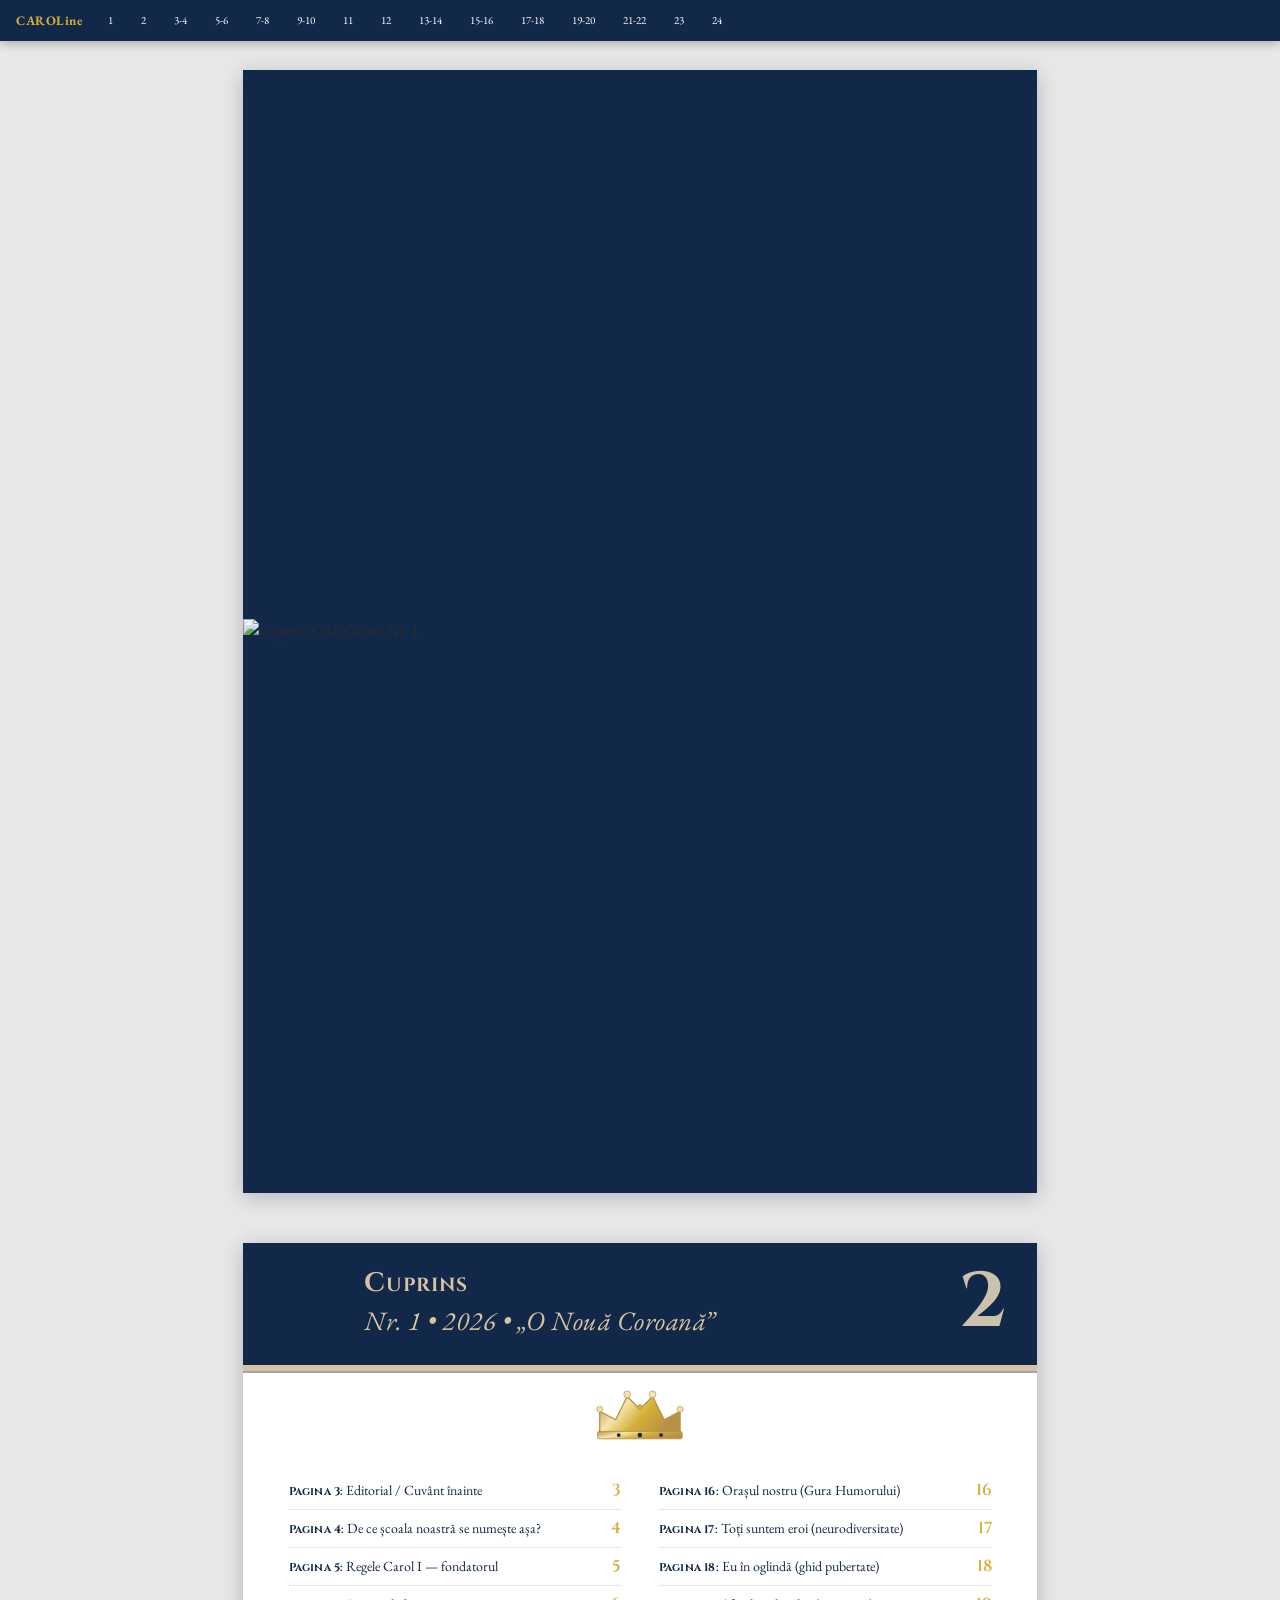
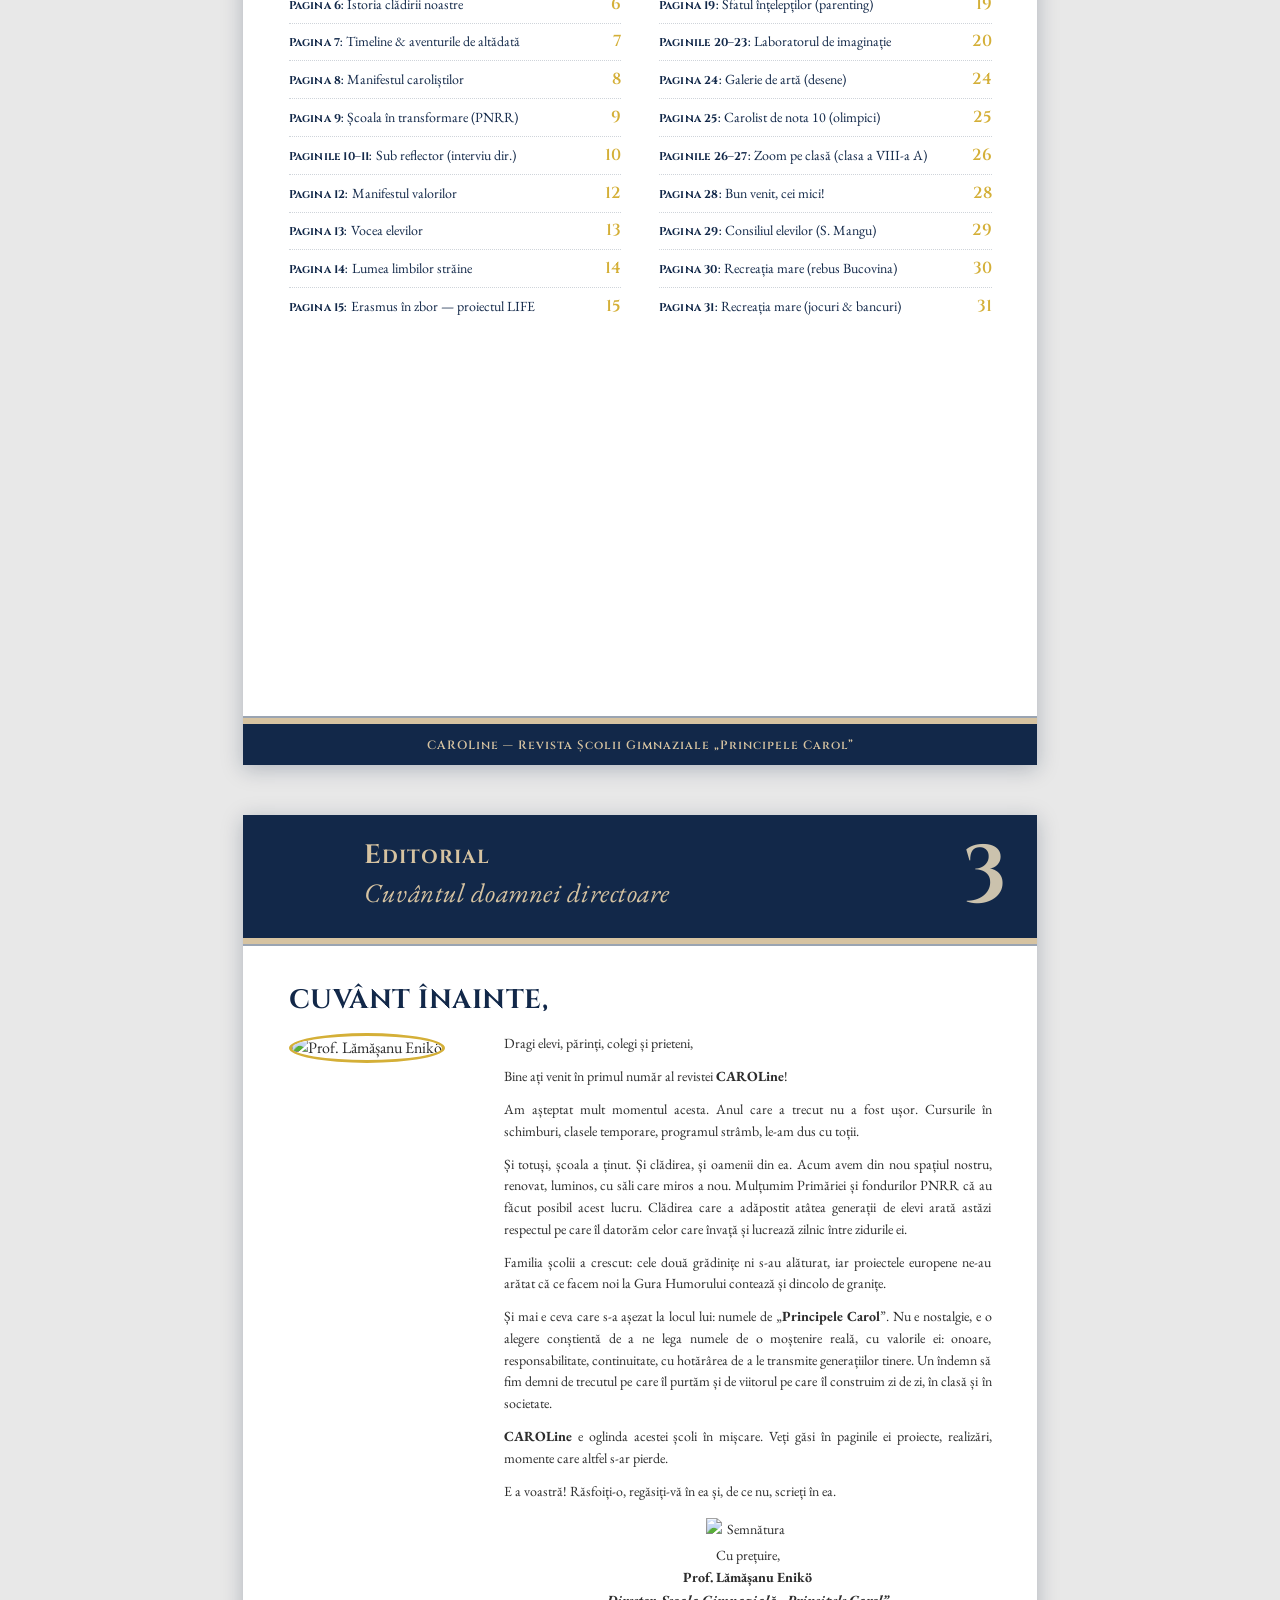
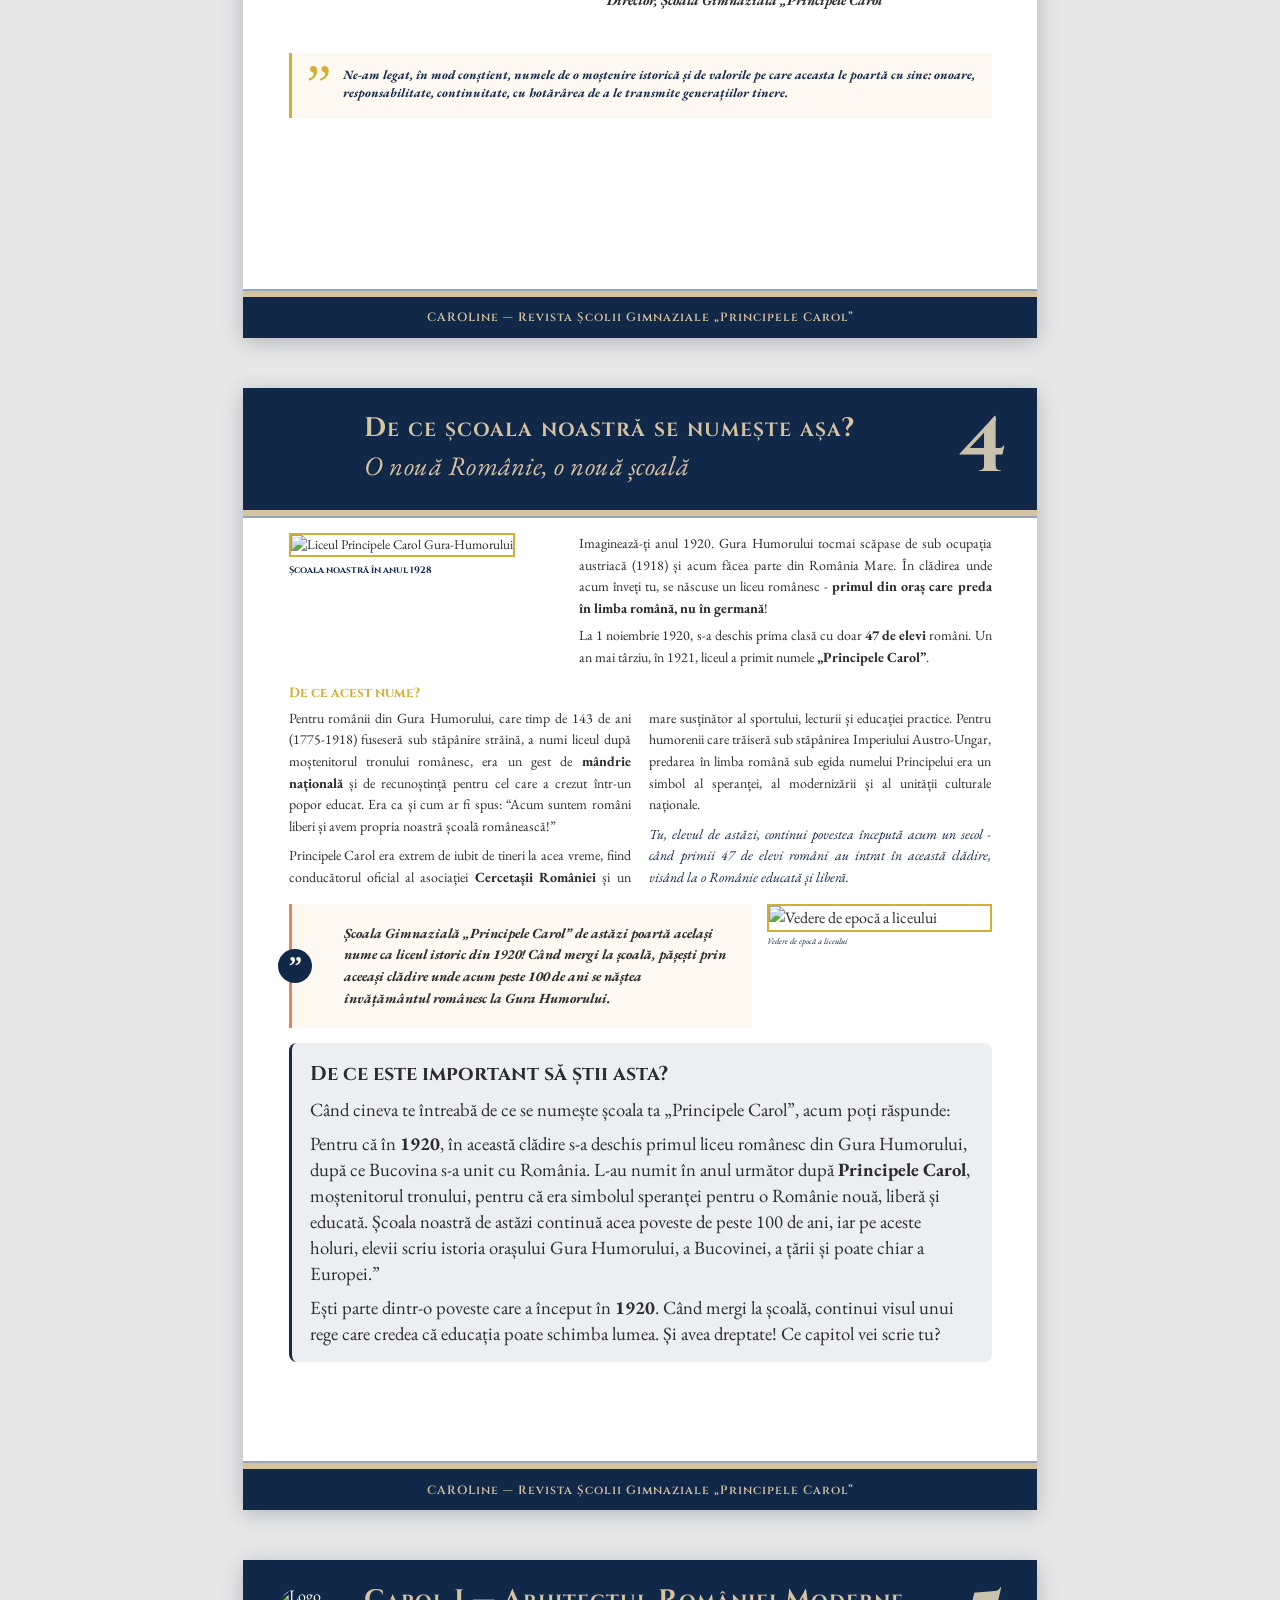
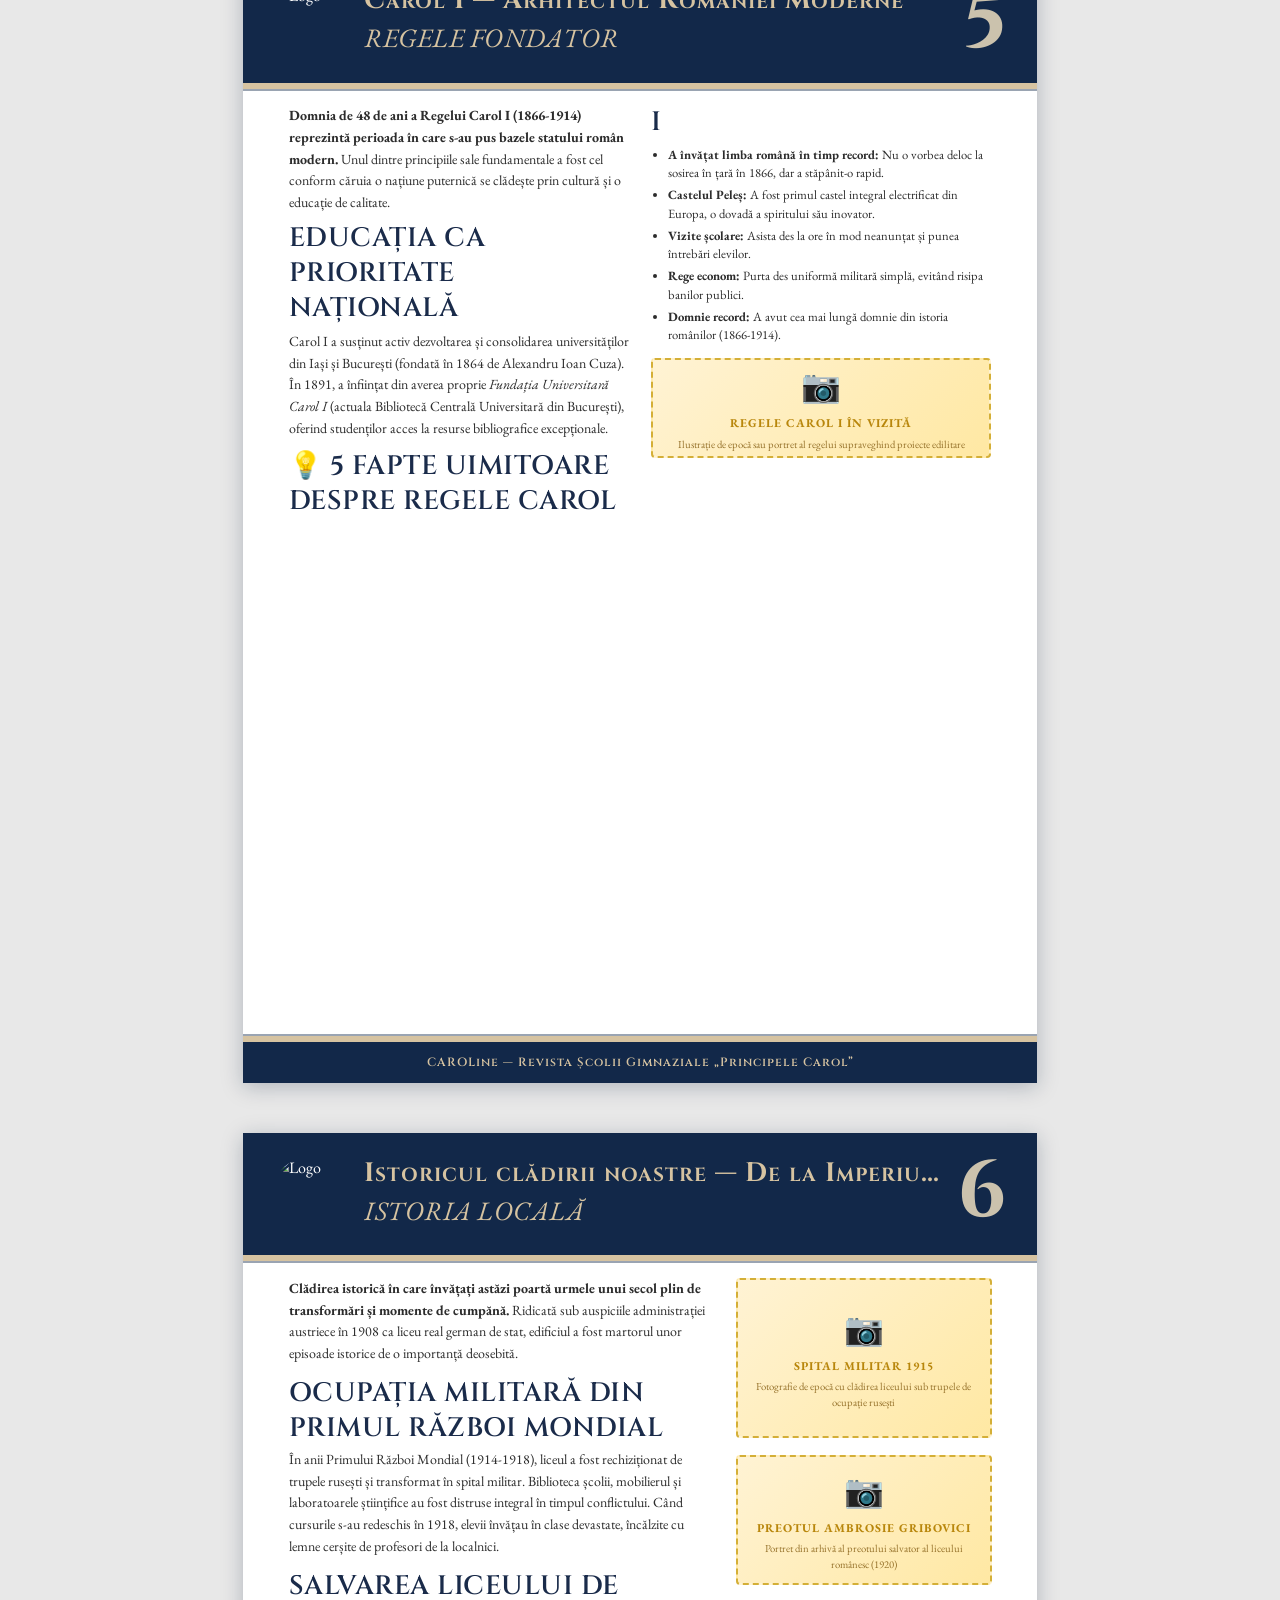
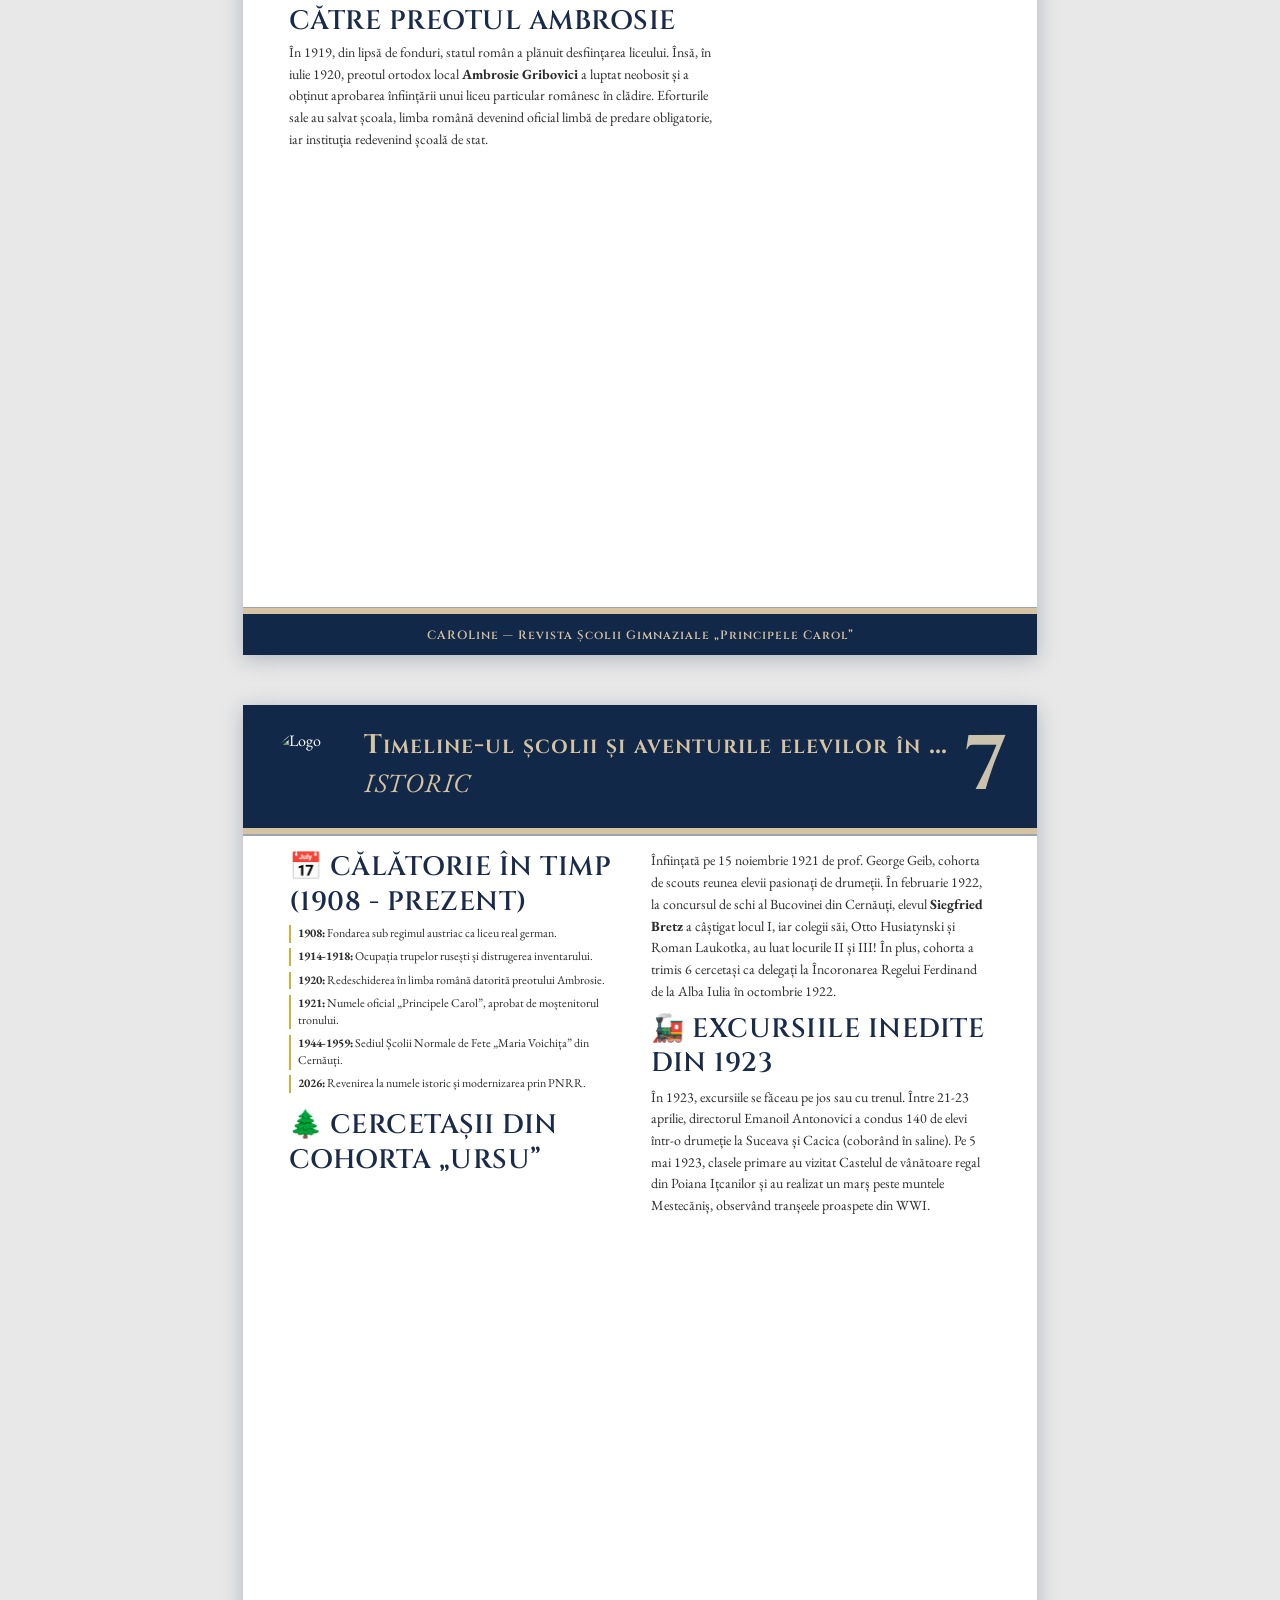
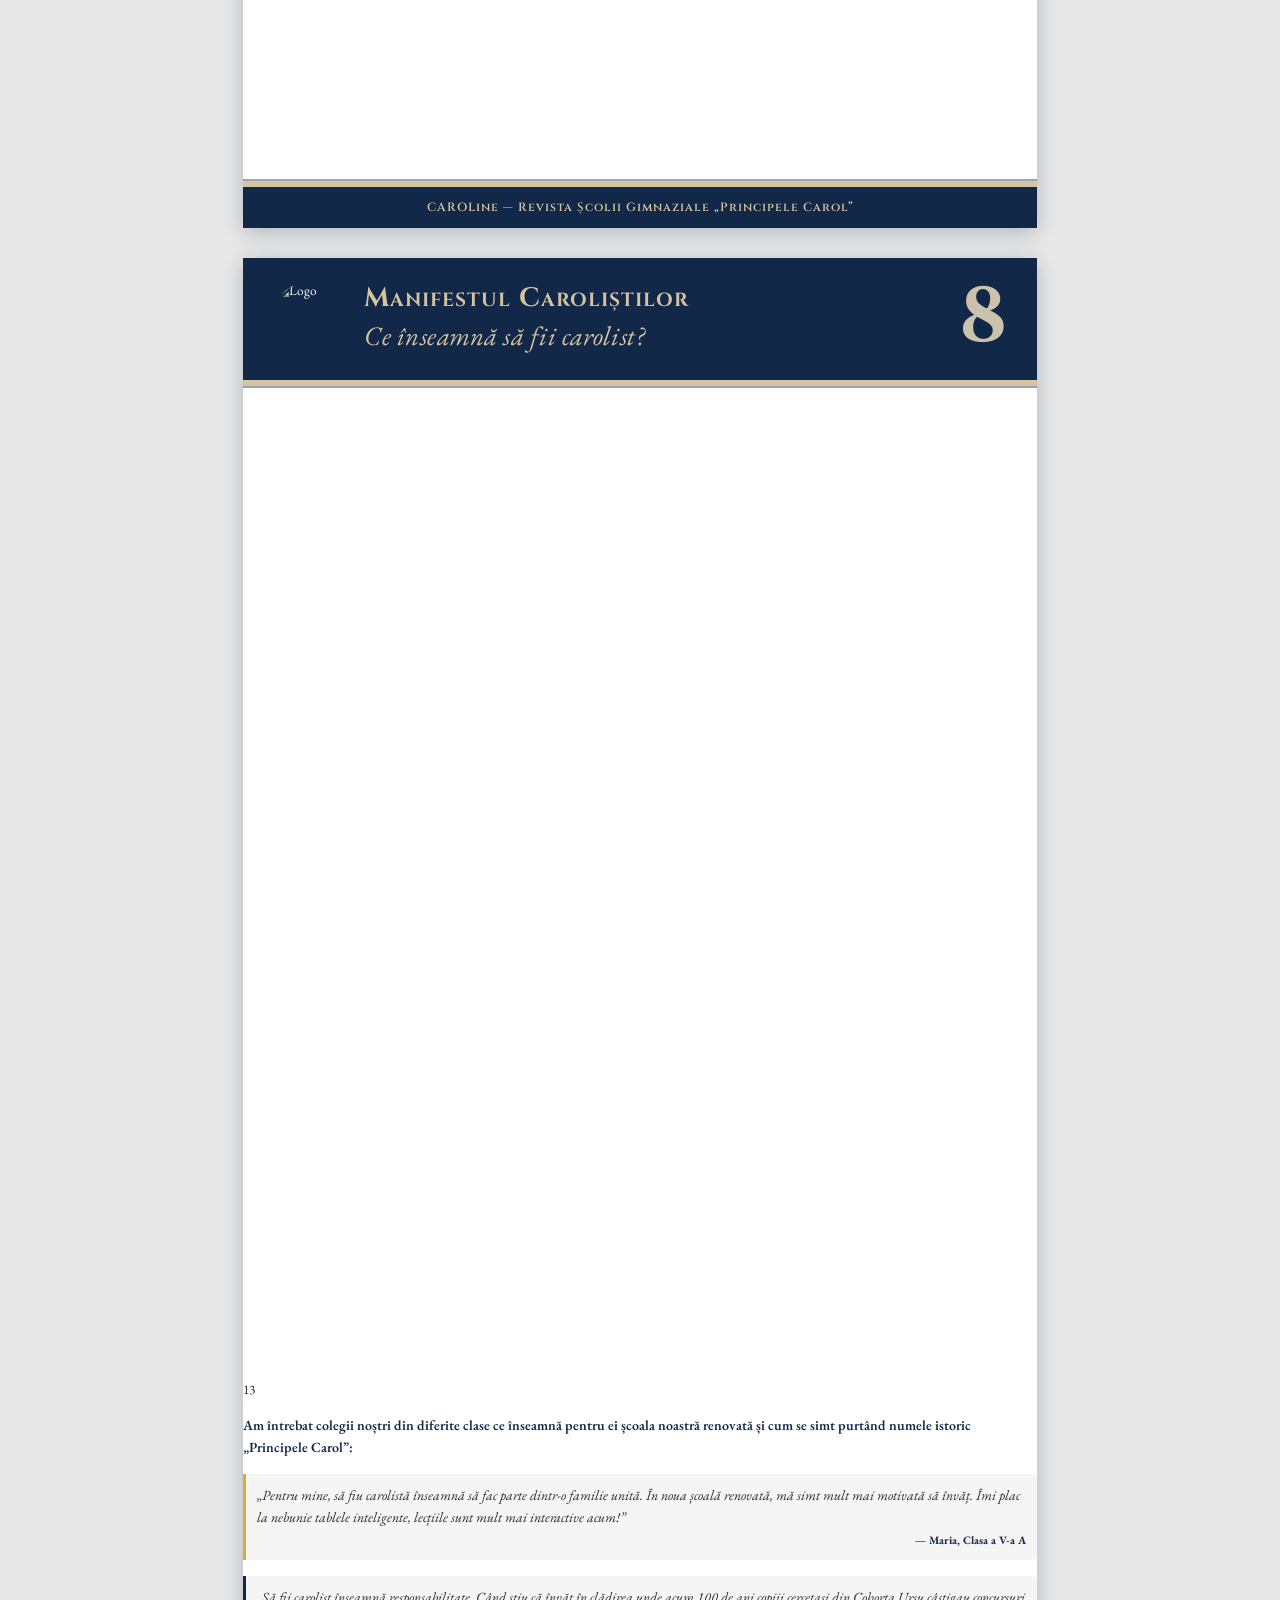
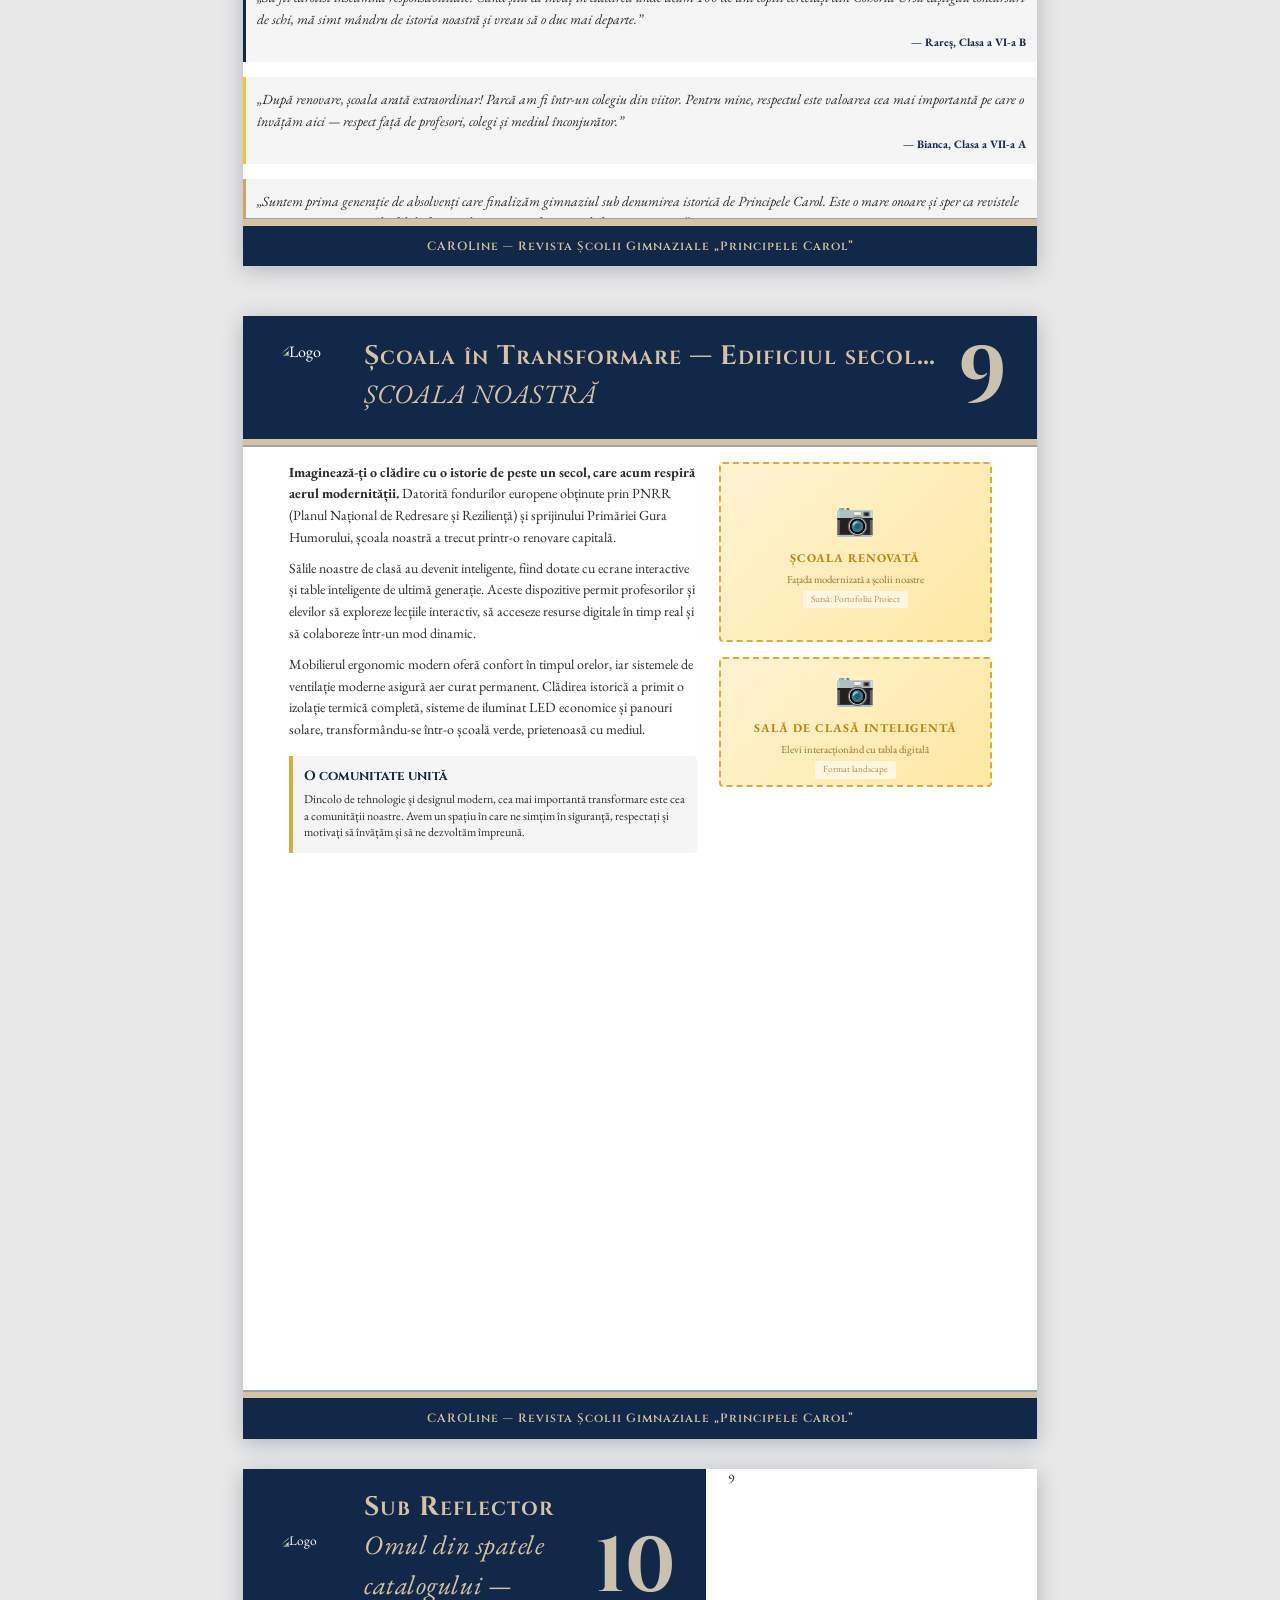
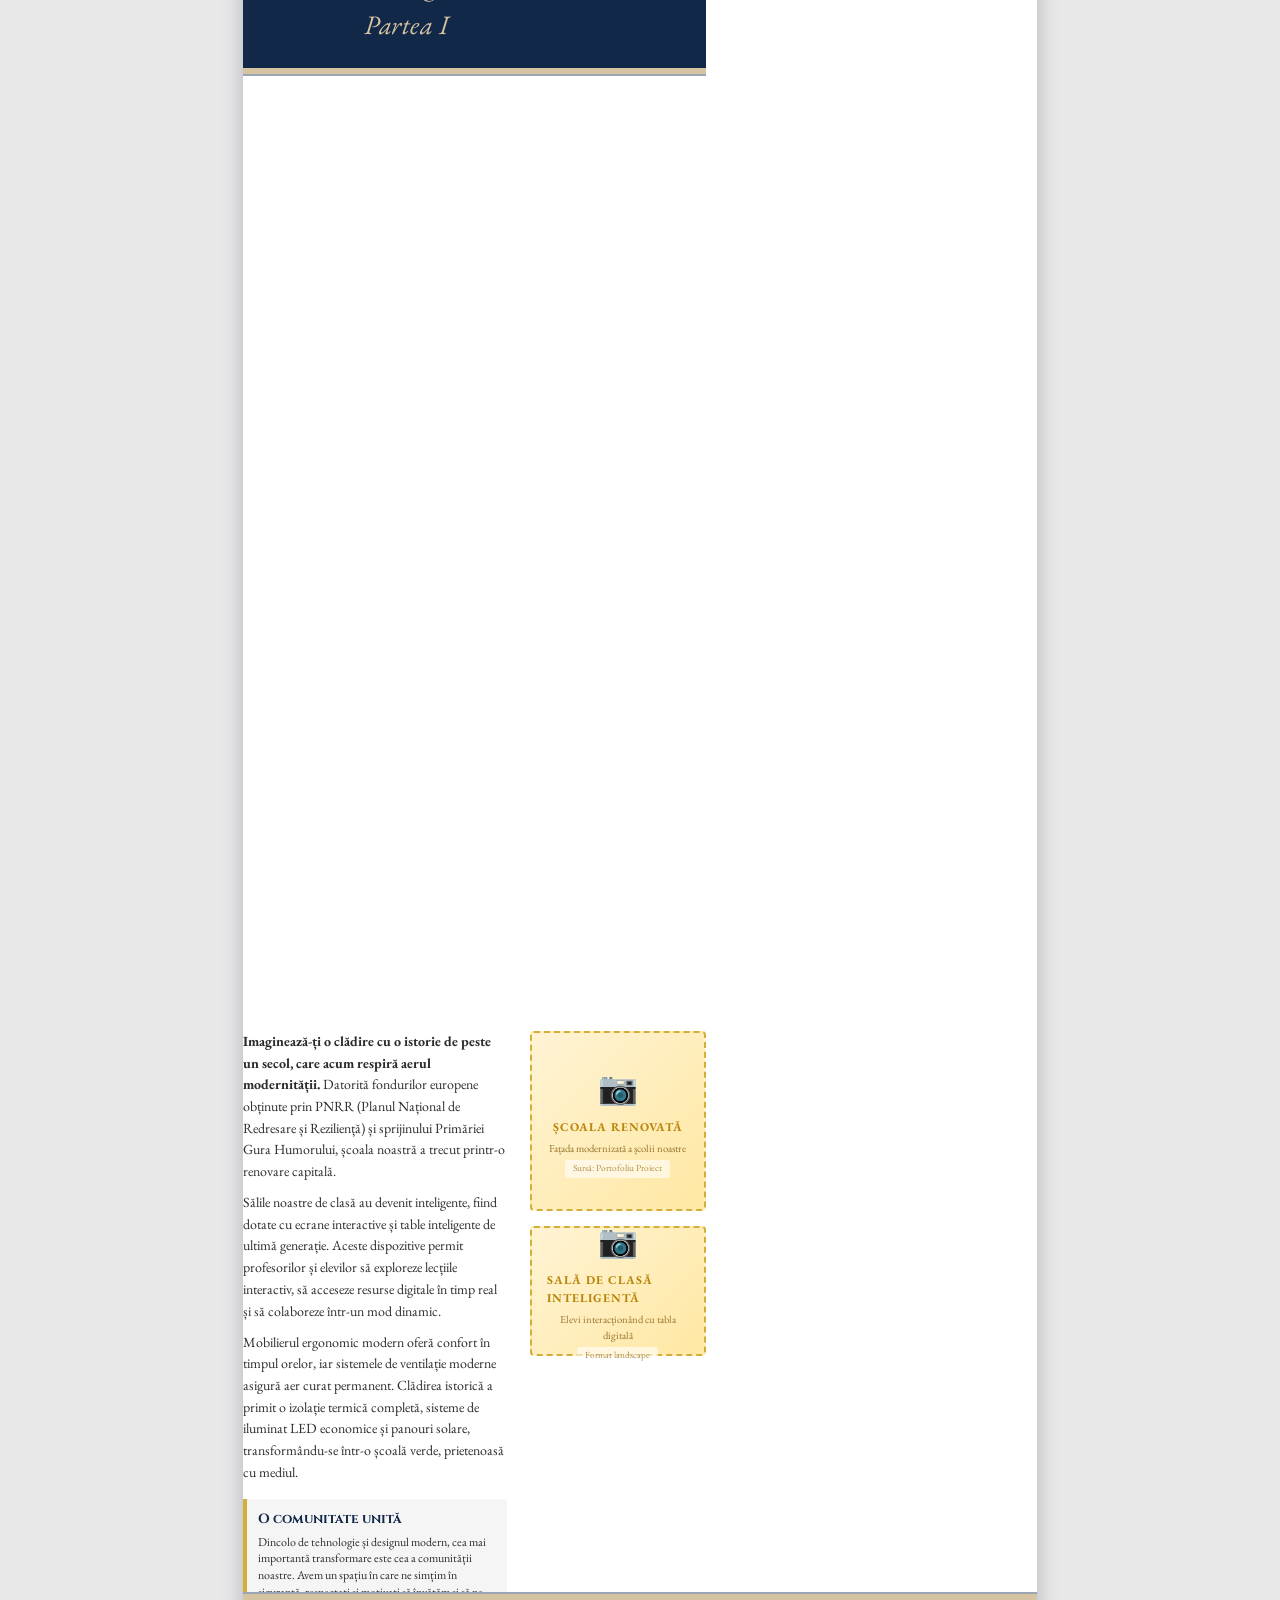
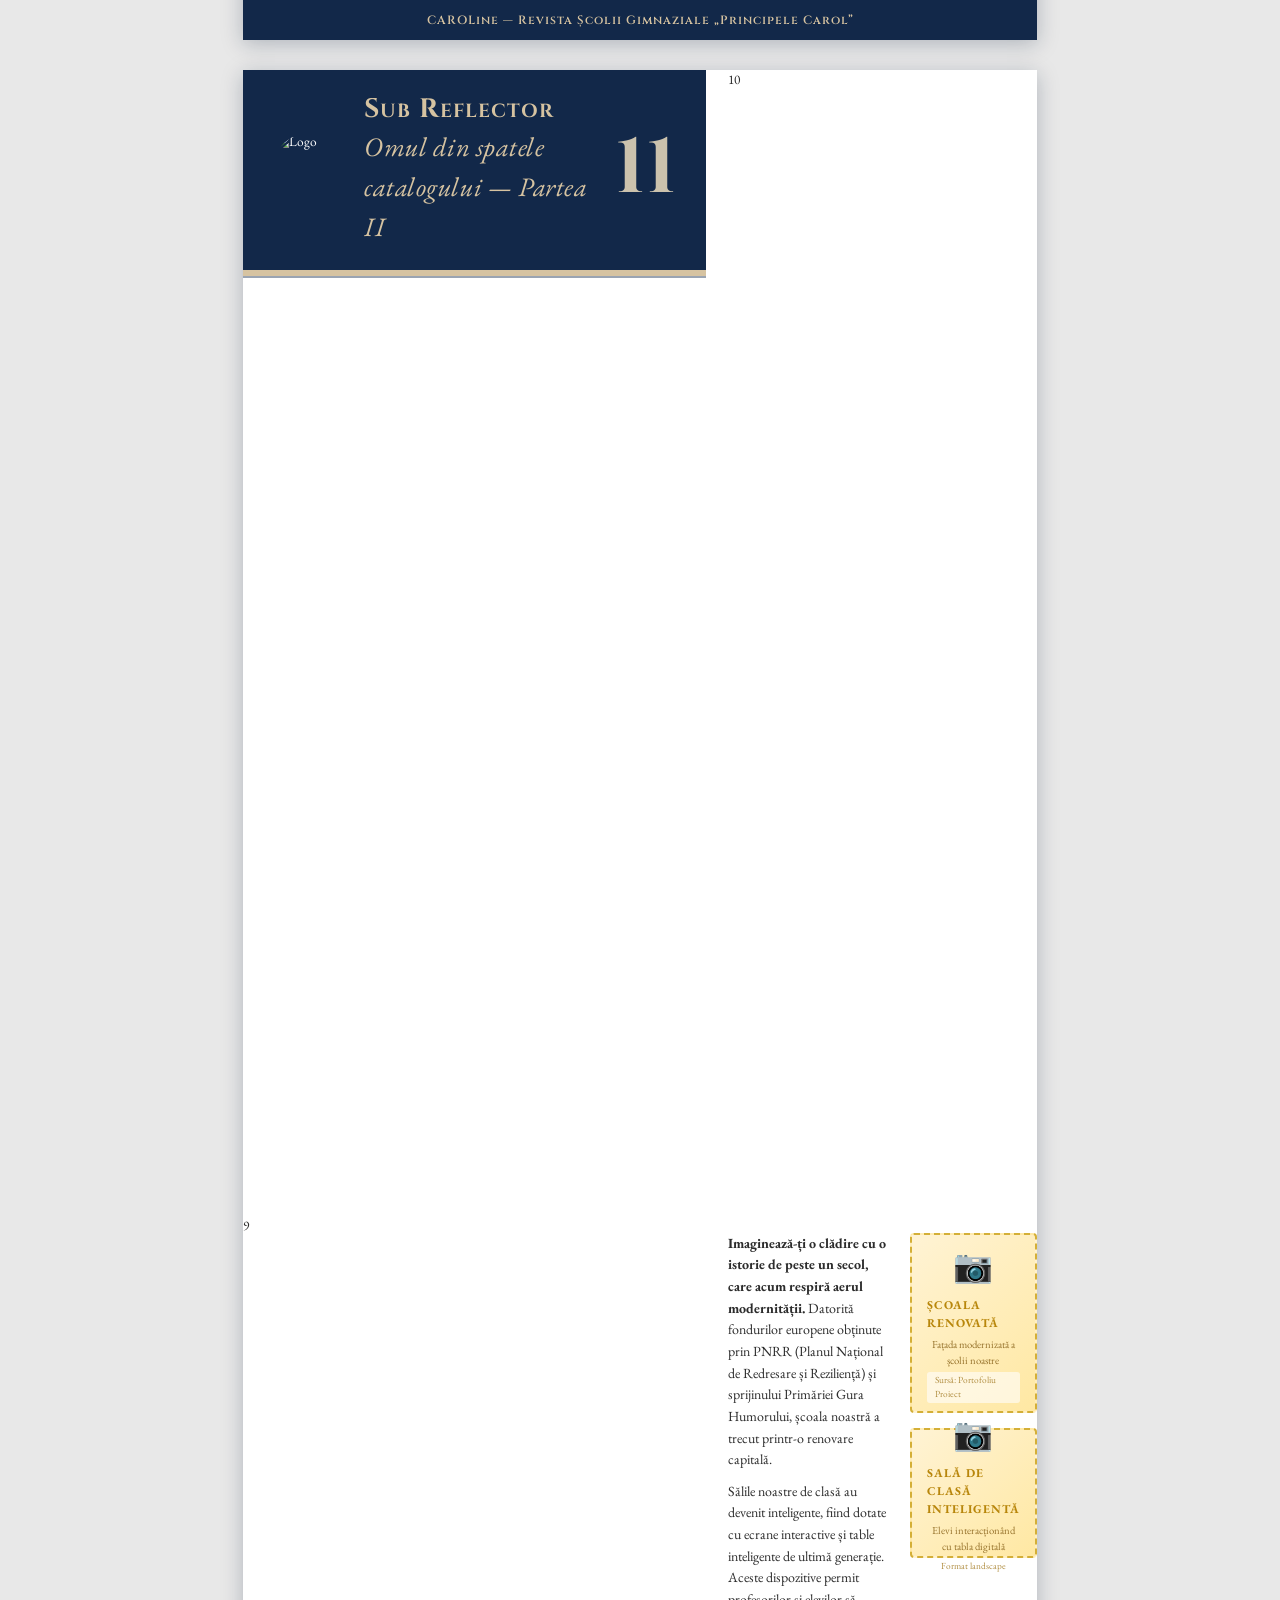
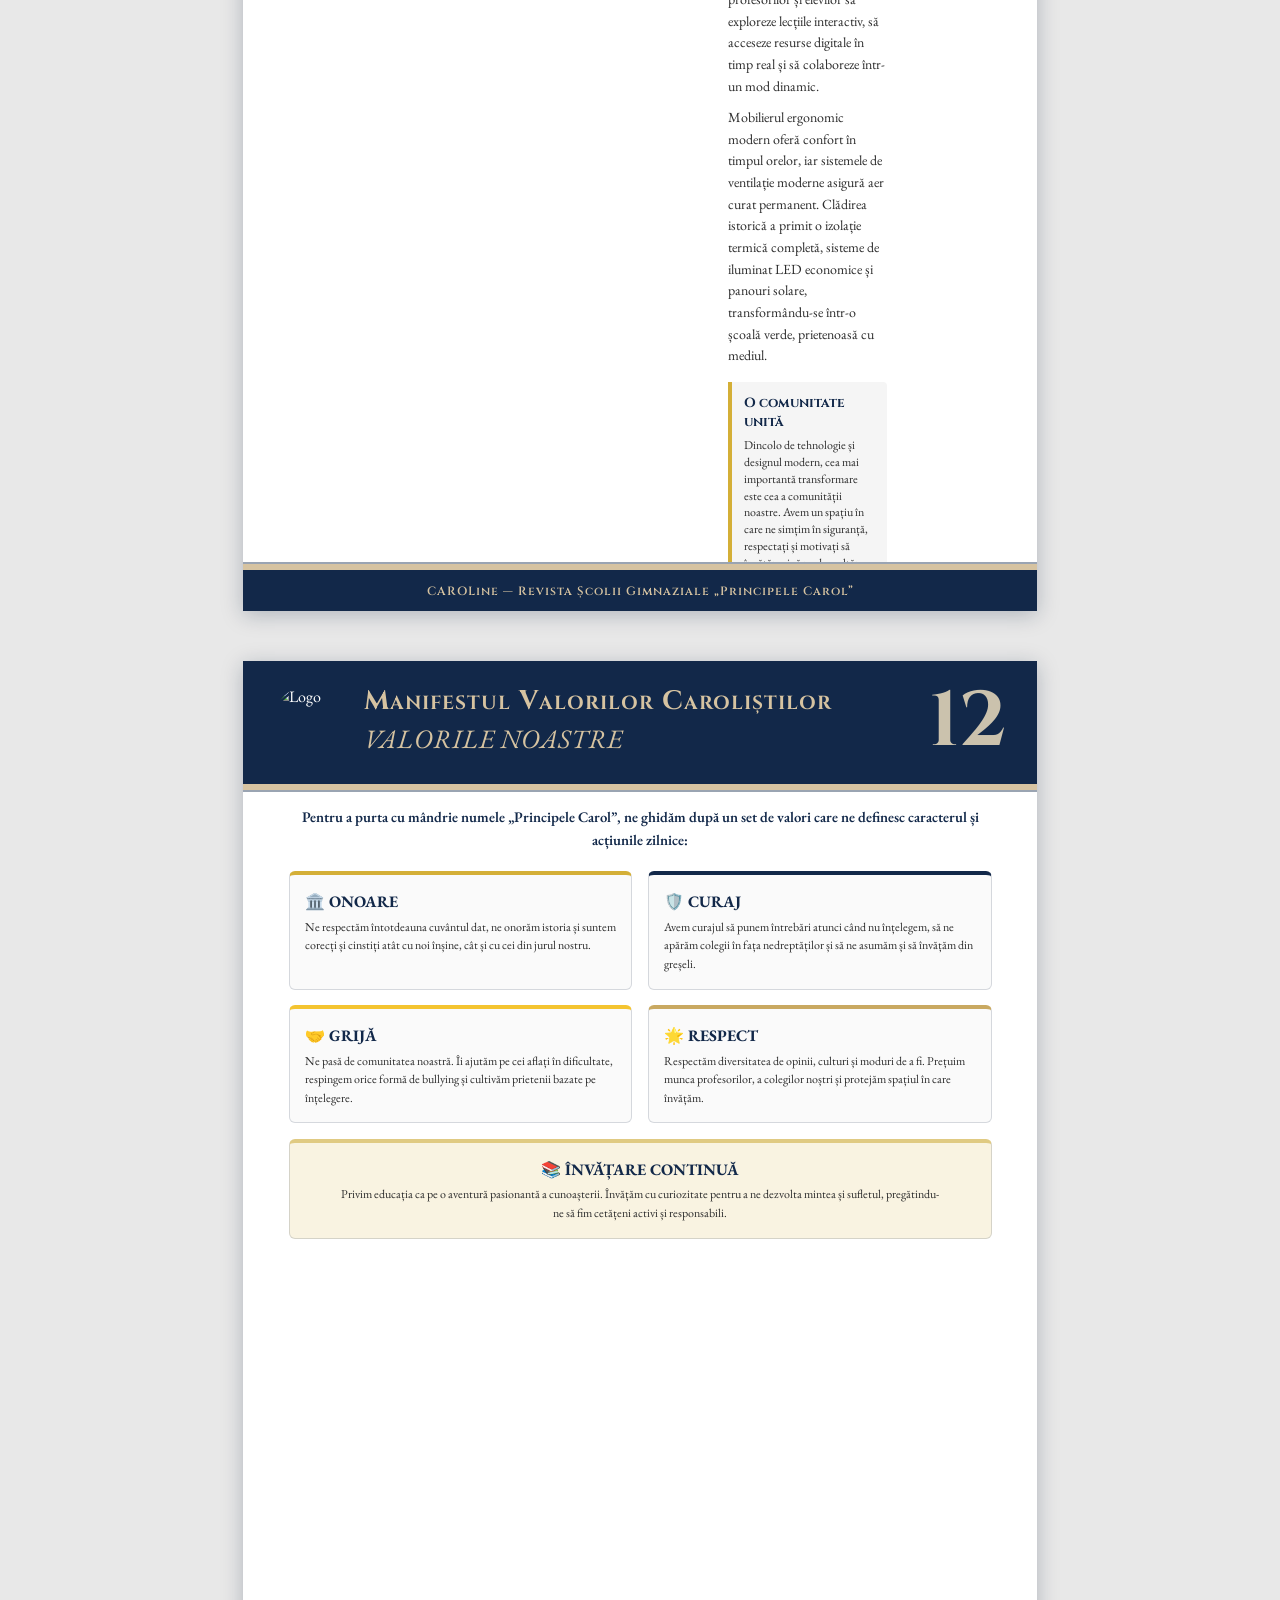
==== commit aa9e2f6d: "Adaugă regula de spațiere consistentă în design-layout, standardizează P4 - Skill design-layout: reg" ====
--- a/revista/index.html
+++ b/revista/index.html
@@ -166,7 +166,7 @@
         </div>
       </div>
 
-      <div style="font-family: var(--font-heading); font-size: 10pt; font-weight: 700; color: var(--gold-classic); margin-top: 1mm;">De ce acest nume?</div>
+      <div style="font-family: var(--font-heading); font-size: 10pt; font-weight: 700; color: var(--gold-classic); margin-top: 4mm;">De ce acest nume?</div>
 
       <div style="column-count: 2; column-gap: 5mm; font-size: 9.5pt; line-height: 1.4; text-align: justify; margin-top: 1mm;">
         <p>Pentru românii din Gura Humorului, care timp de 143 de ani (1775-1918) fuseseră sub stăpânire străină, a numi liceul după moștenitorul tronului românesc, era un gest de <strong>mândrie națională</strong> și de recunoștință pentru cel care a crezut într-un popor educat. Era ca și cum ar fi spus: “Acum suntem români liberi și avem propria noastră școală românească!”</p>
@@ -174,7 +174,7 @@
         <p style="margin-top: 2mm; font-style: italic; color: var(--navy-deep);"><em>Tu, elevul de astăzi, continui povestea începută acum un secol - când primii 47 de elevi români au intrat în această clădire, visând la o Românie educată și liberă.</em></p>
       </div>
 
-      <div style="display: grid; grid-template-columns: 1fr 1fr 1fr; gap: 4mm; margin-top: 3mm; align-items: start;">
+      <div style="display: grid; grid-template-columns: 1fr 1fr 1fr; gap: 4mm; margin-top: 4mm; align-items: start;">
         <div class="pull-quote" style="grid-column: 1 / 3; margin: 0; font-size: 8.5pt;">
           <p style="margin: 0;"><strong>Școala Gimnazială „Principele Carol”</strong> de astăzi poartă același nume ca liceul istoric din <strong>1920</strong>! Când mergi la școală, pășești prin aceeași clădire unde acum peste 100 de ani se năștea învățământul românesc la Gura Humorului.</p>
         </div>
@@ -184,7 +184,7 @@
         </div>
       </div>
 
-      <div style="background: rgba(26, 43, 74, 0.08); color: var(--navy-deep); padding: 4mm 5mm; margin-top: 3mm; margin-bottom: 4mm; border-radius: 2mm; border-left: 3.5px solid var(--navy-medium);">
+      <div style="background: rgba(26, 43, 74, 0.08); color: var(--navy-deep); padding: 4mm 5mm; margin-top: 4mm; margin-bottom: 4mm; border-radius: 2mm; border-left: 3.5px solid var(--navy-medium);">
         <p style="font-family: var(--font-heading); font-weight: 700; font-size: 15pt; margin: 0 0 2mm;">De ce este important să știi asta?</p>
         <p style="font-size: 14pt; line-height: 1.4; margin: 0 0 2mm;">Când cineva te întreabă de ce se numește școala ta „Principele Carol”, acum poți răspunde:</p>
         <p style="font-size: 14pt; line-height: 1.4; margin: 0 0 2mm;">Pentru că în <strong>1920</strong>, în această clădire s-a deschis primul liceu românesc din Gura Humorului, după ce Bucovina s-a unit cu România. L-au numit în anul următor după <strong>Principele Carol</strong>, moștenitorul tronului, pentru că era simbolul speranței pentru o Românie nouă, liberă și educată. Școala noastră de astăzi continuă acea poveste de peste 100 de ani, iar pe aceste holuri, elevii scriu istoria orașului Gura Humorului, a Bucovinei, a țării și poate chiar a Europei.”</p>
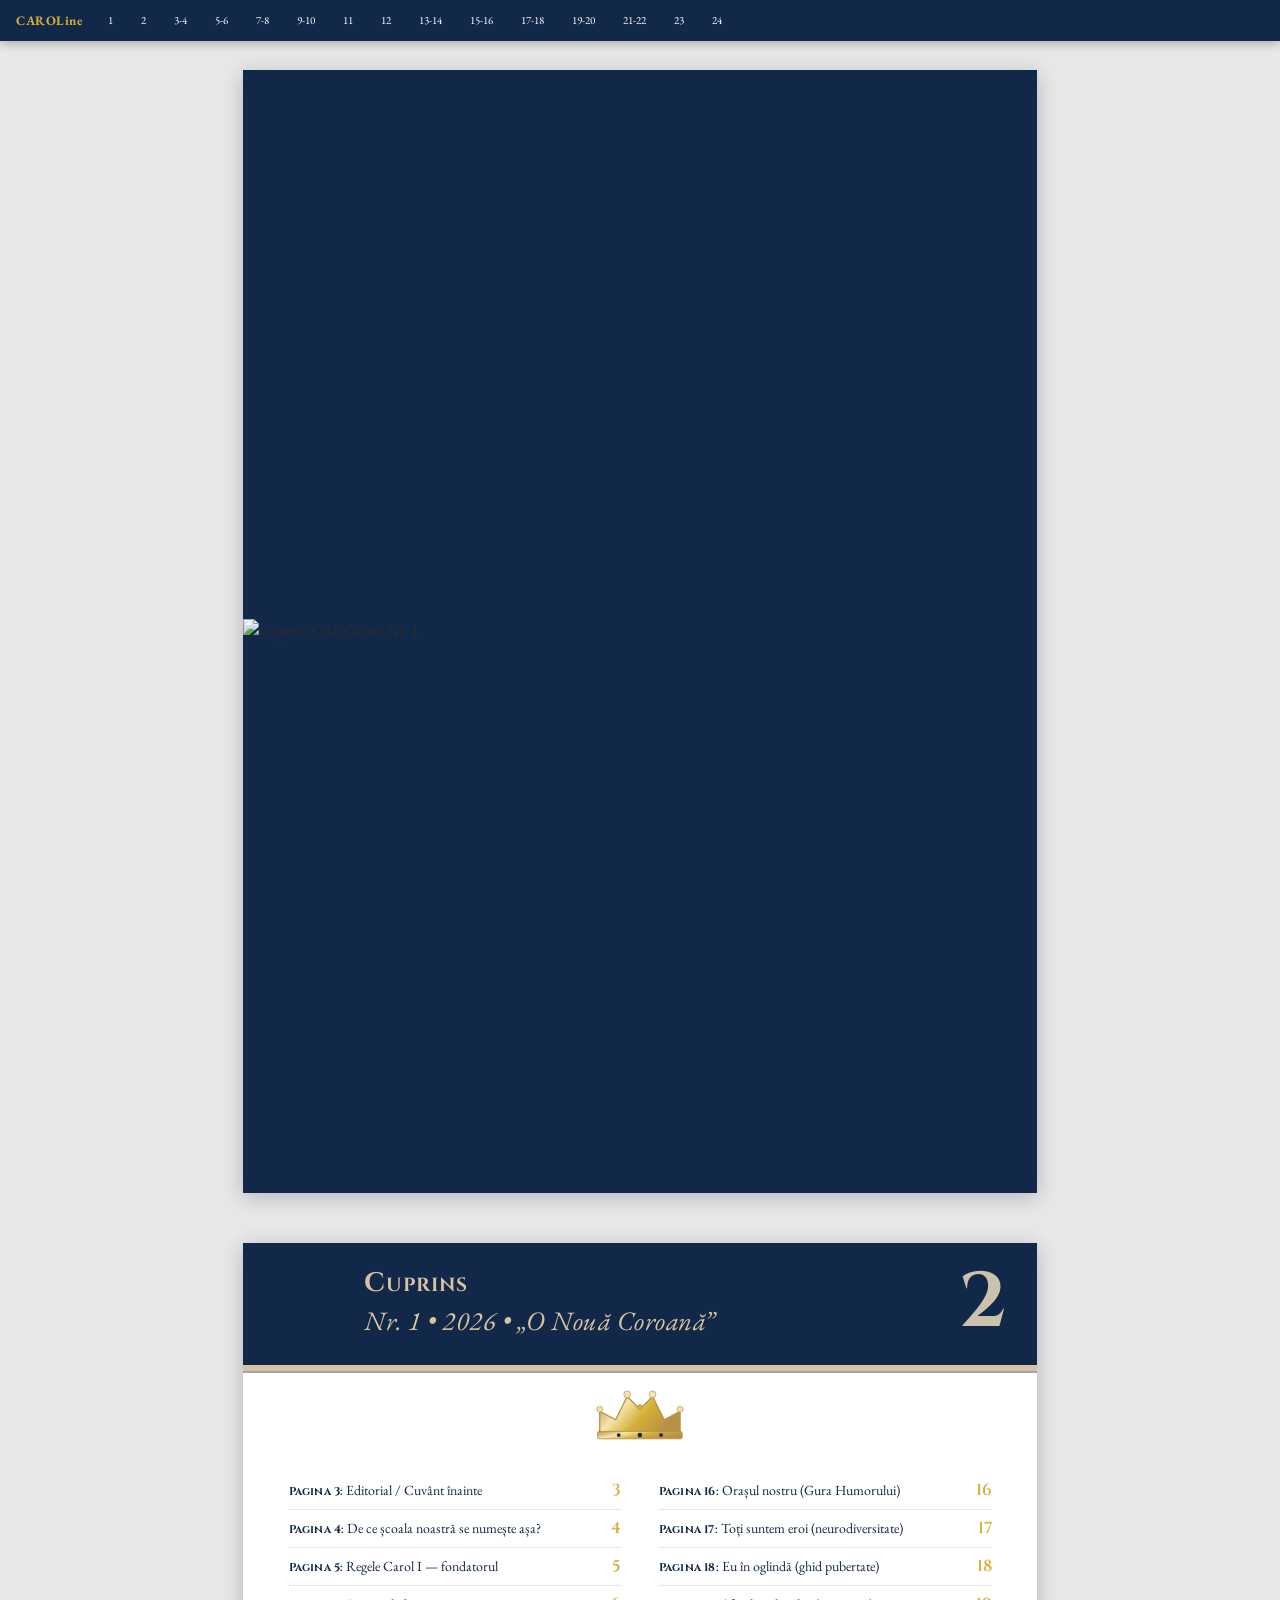
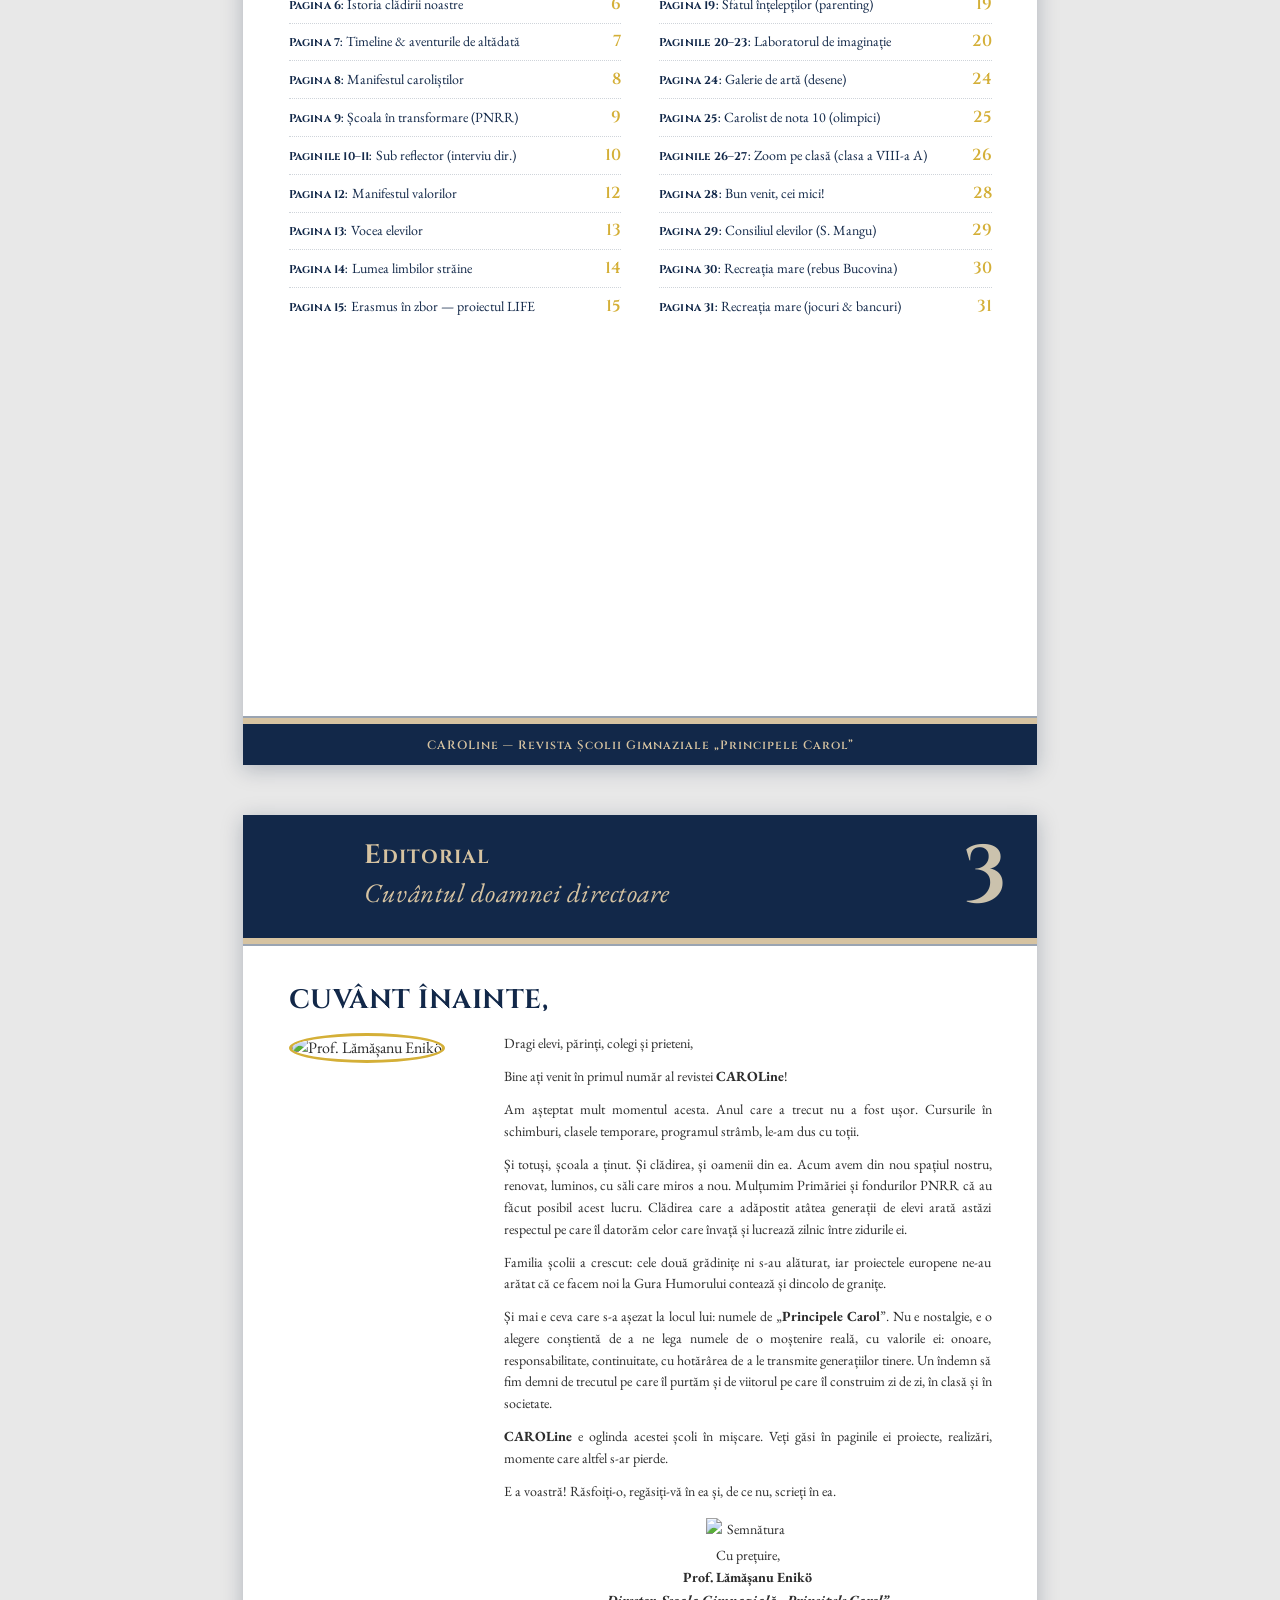
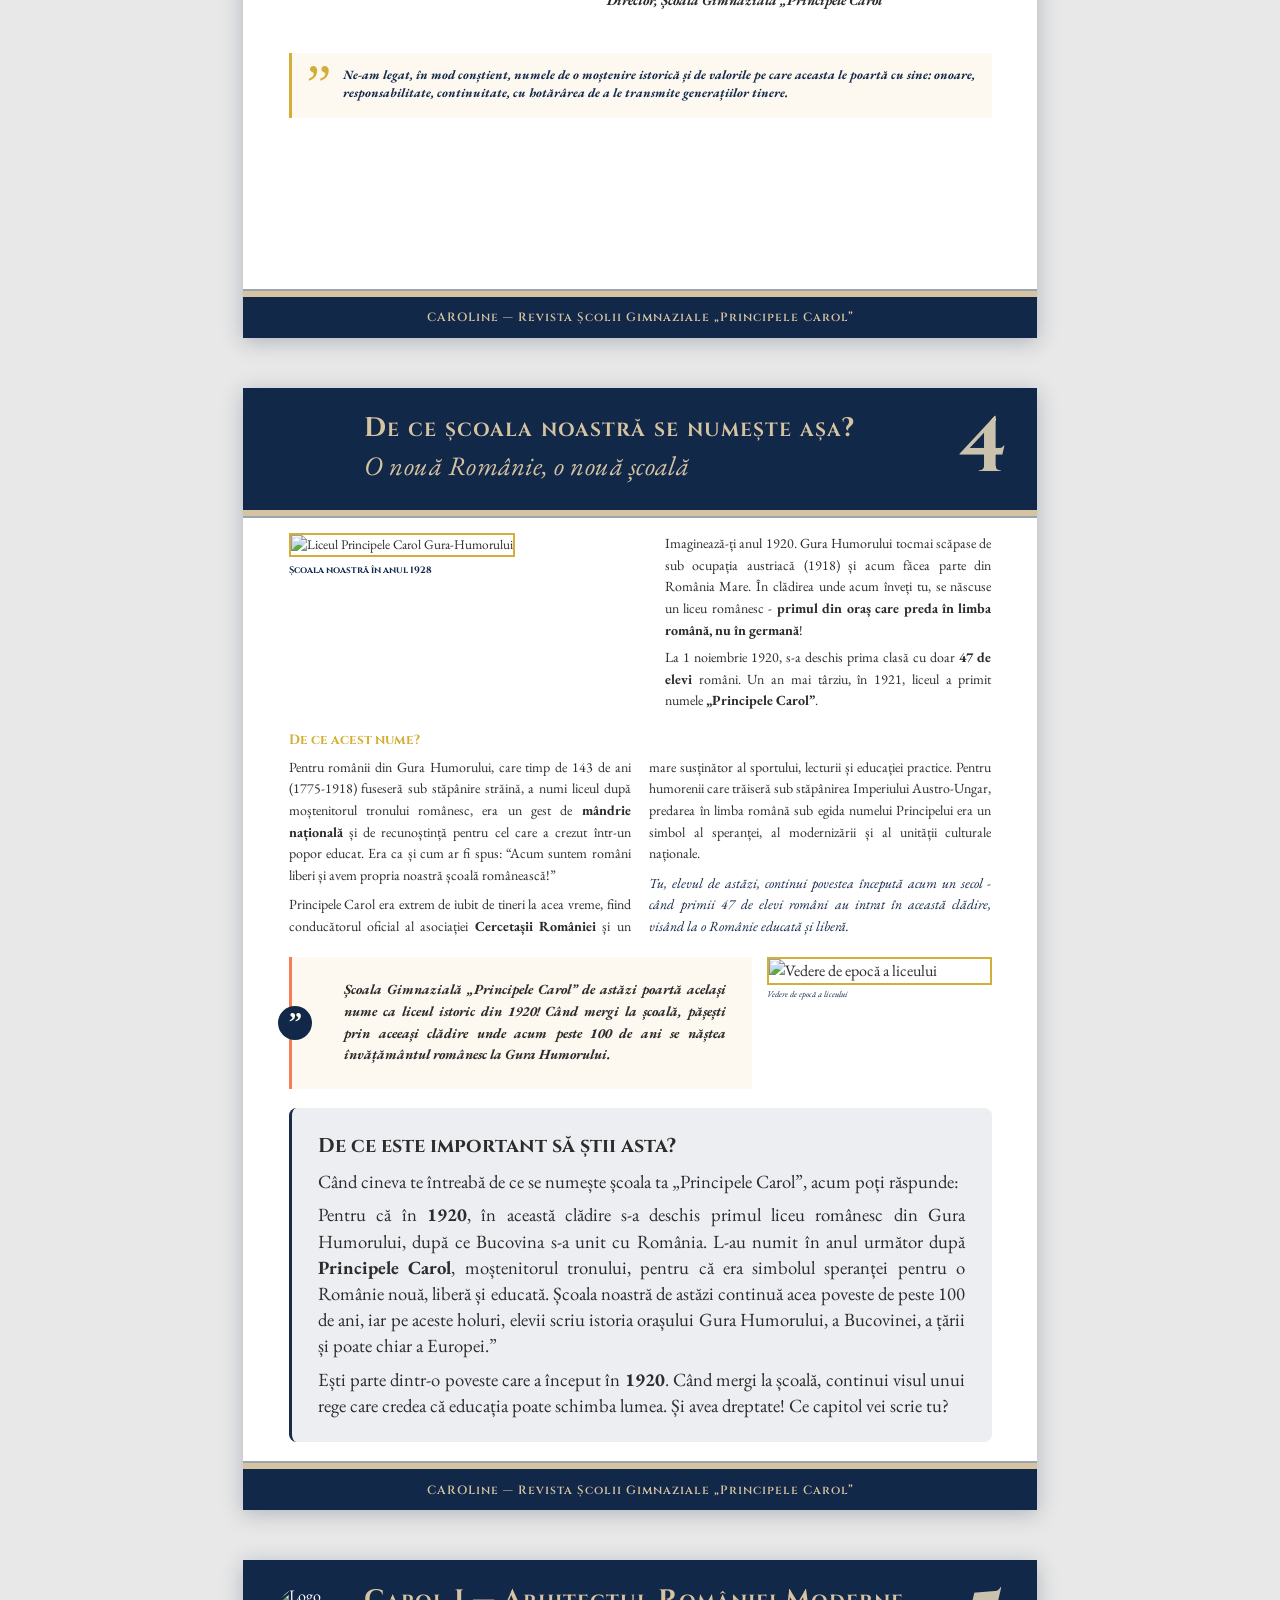
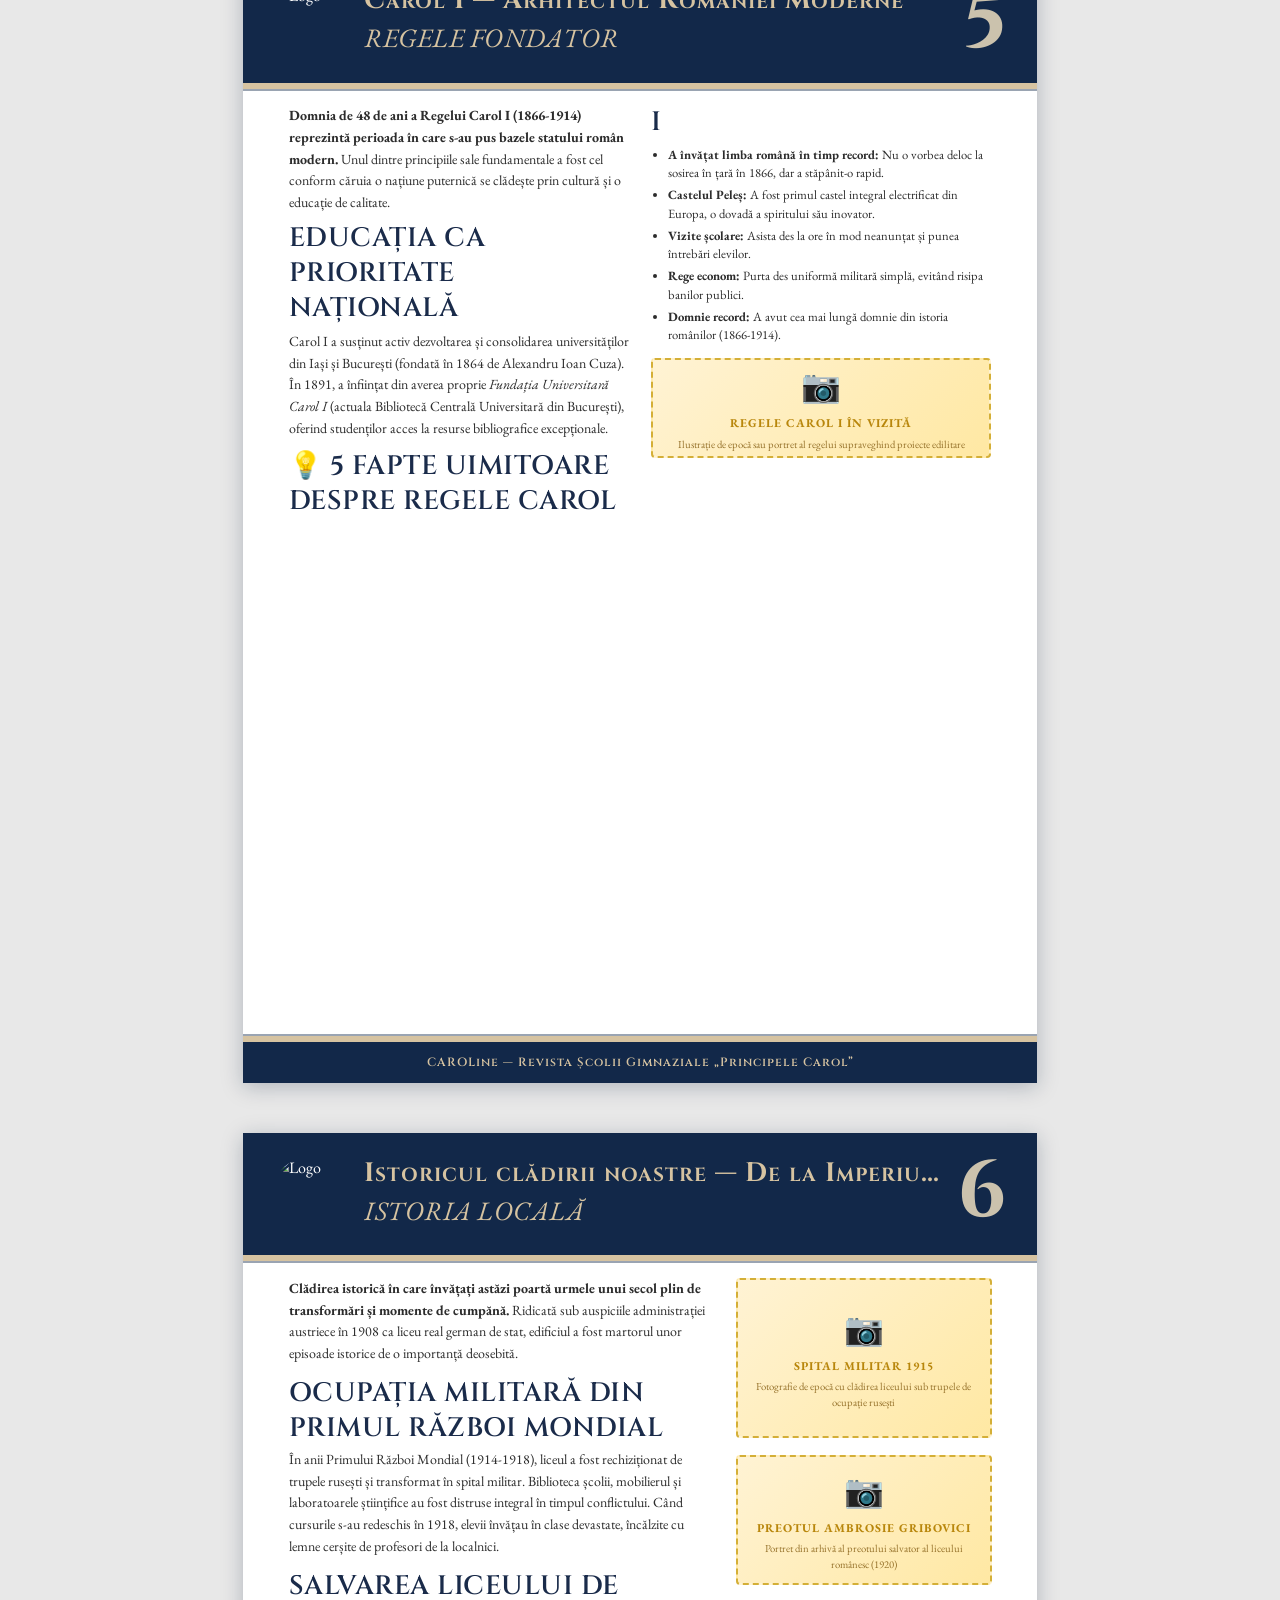
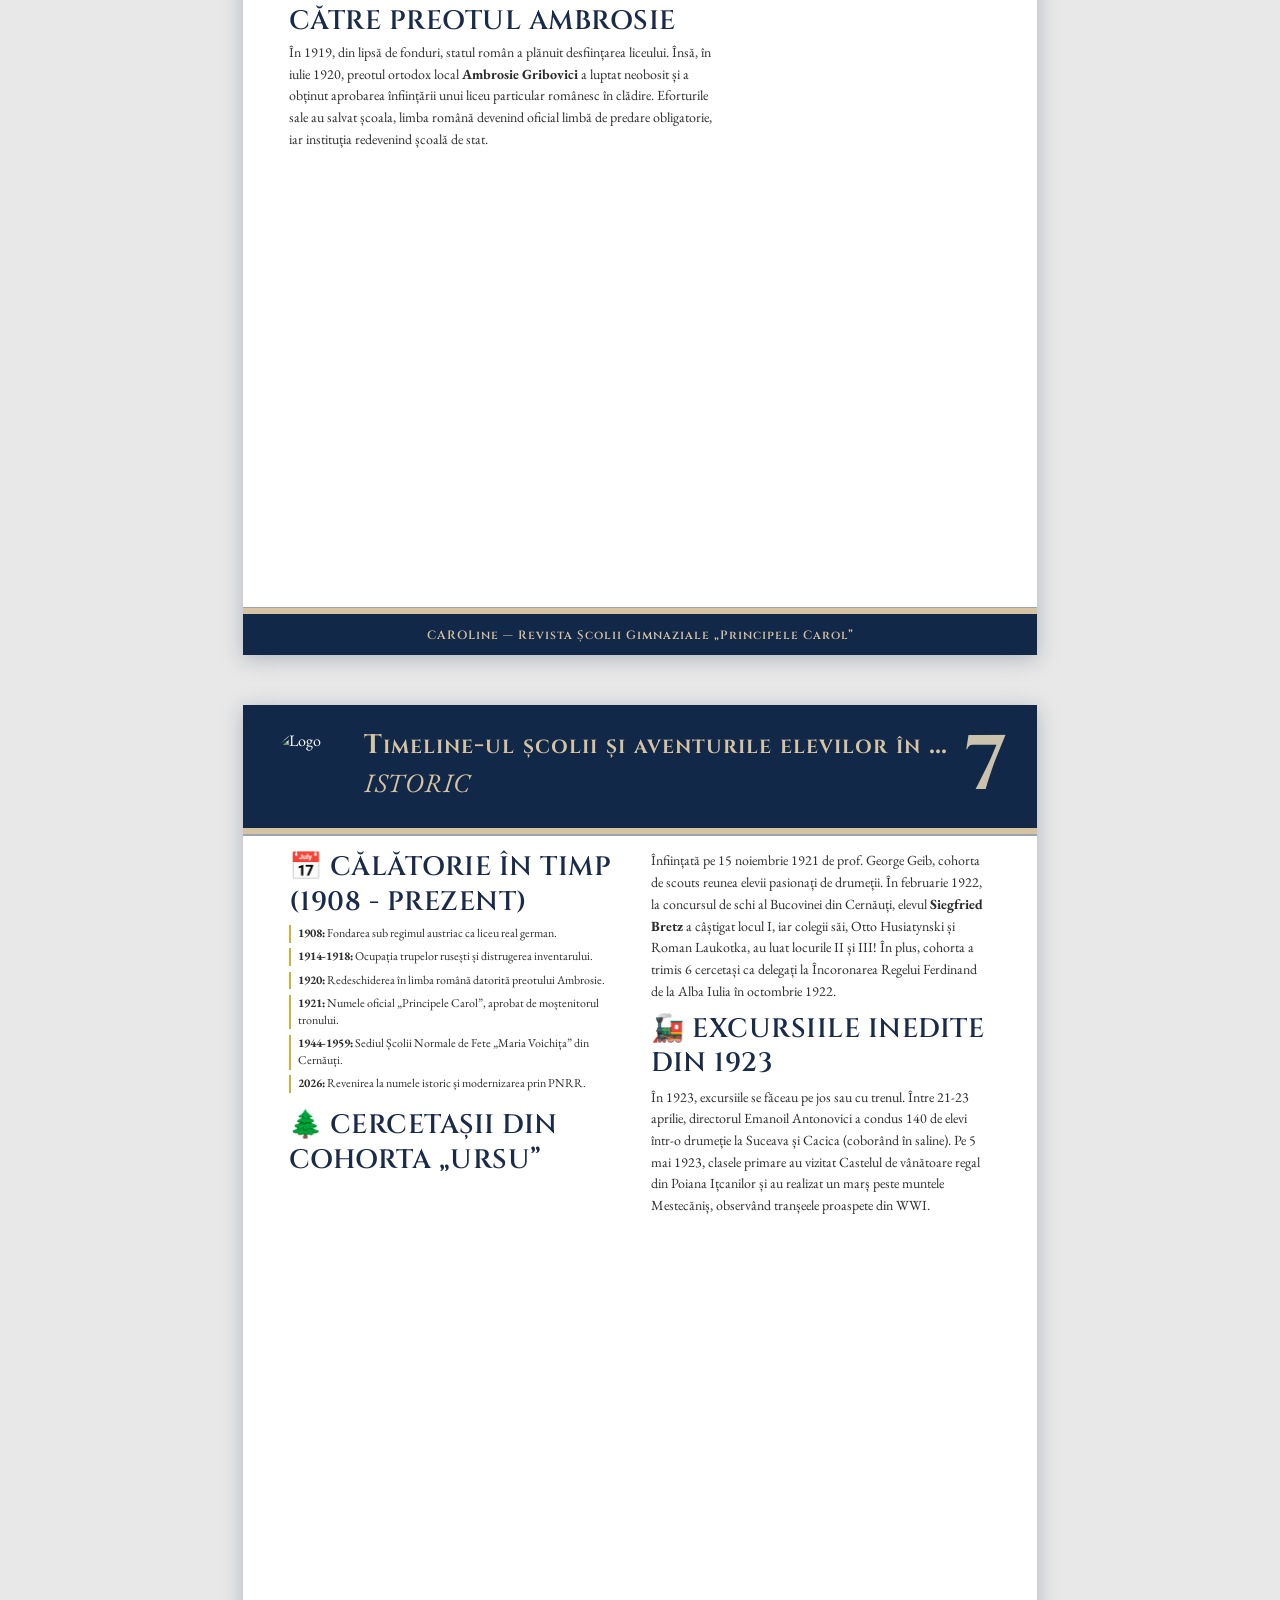
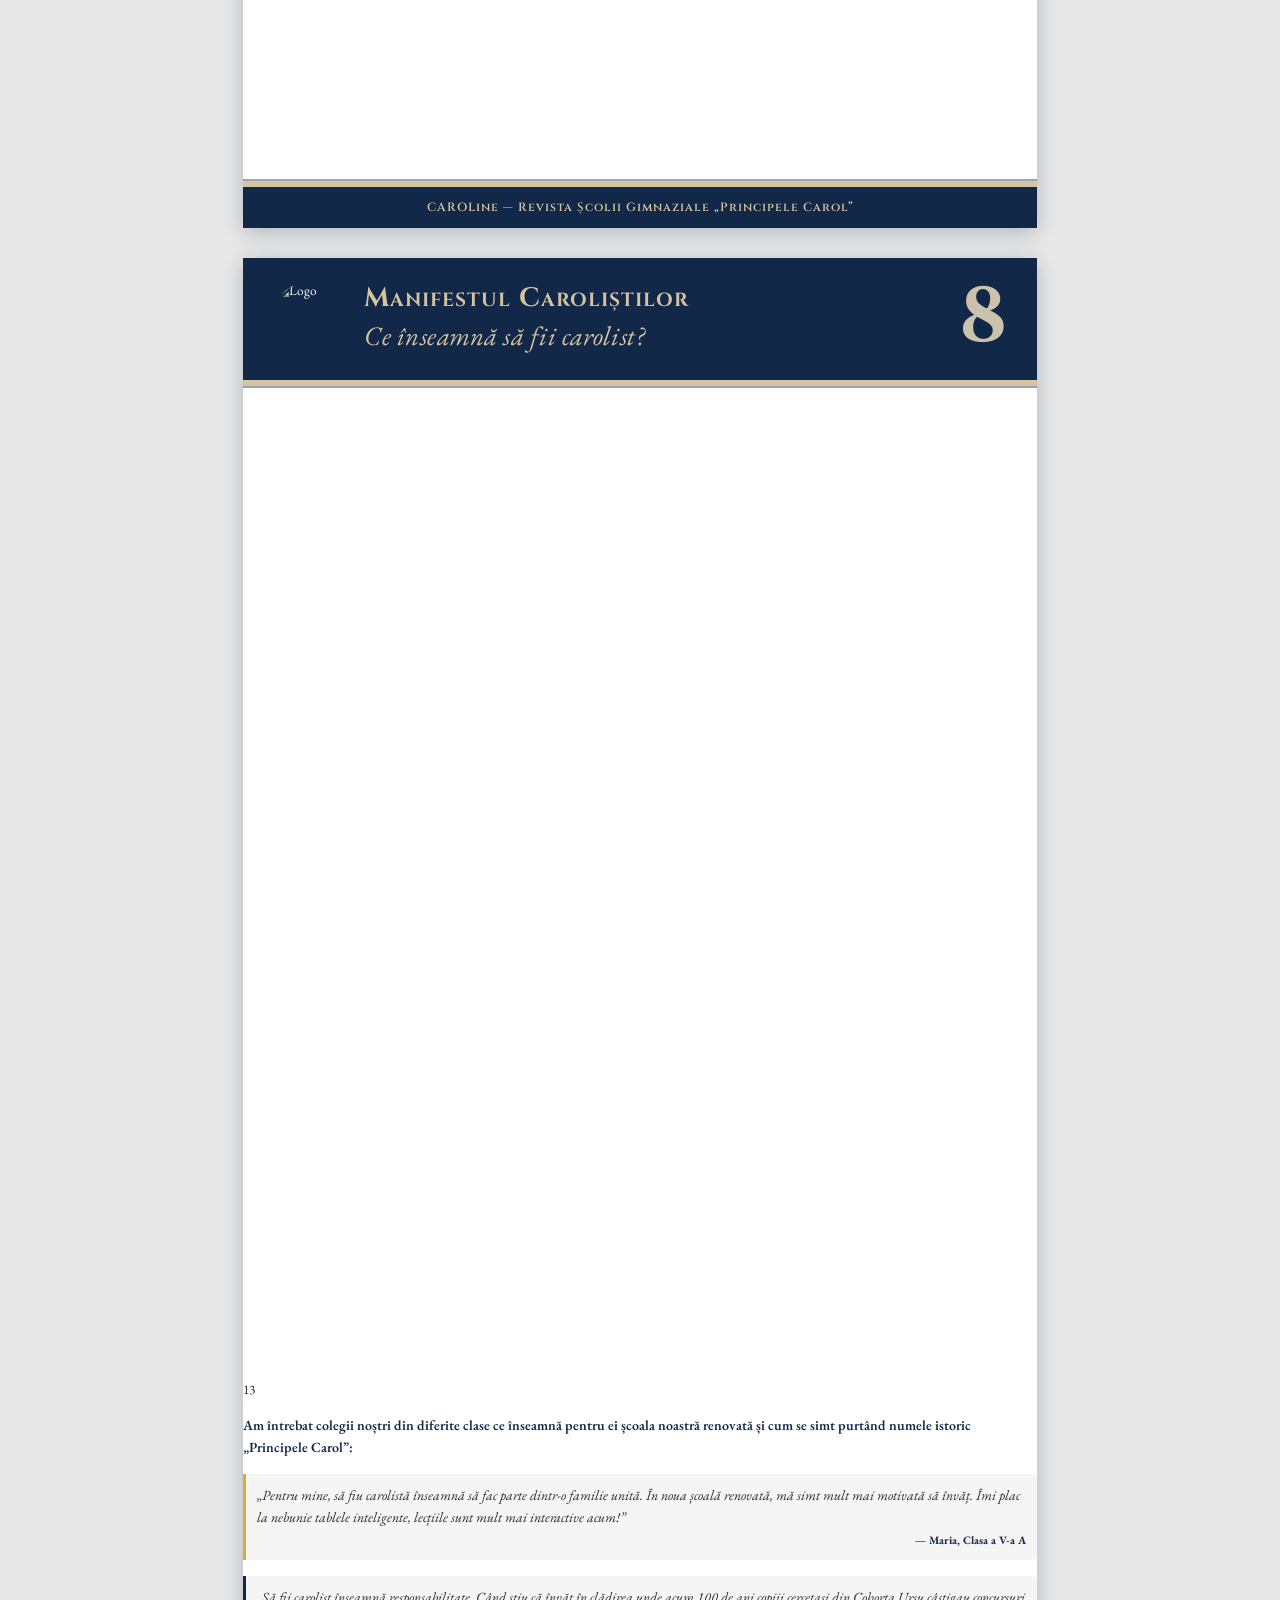
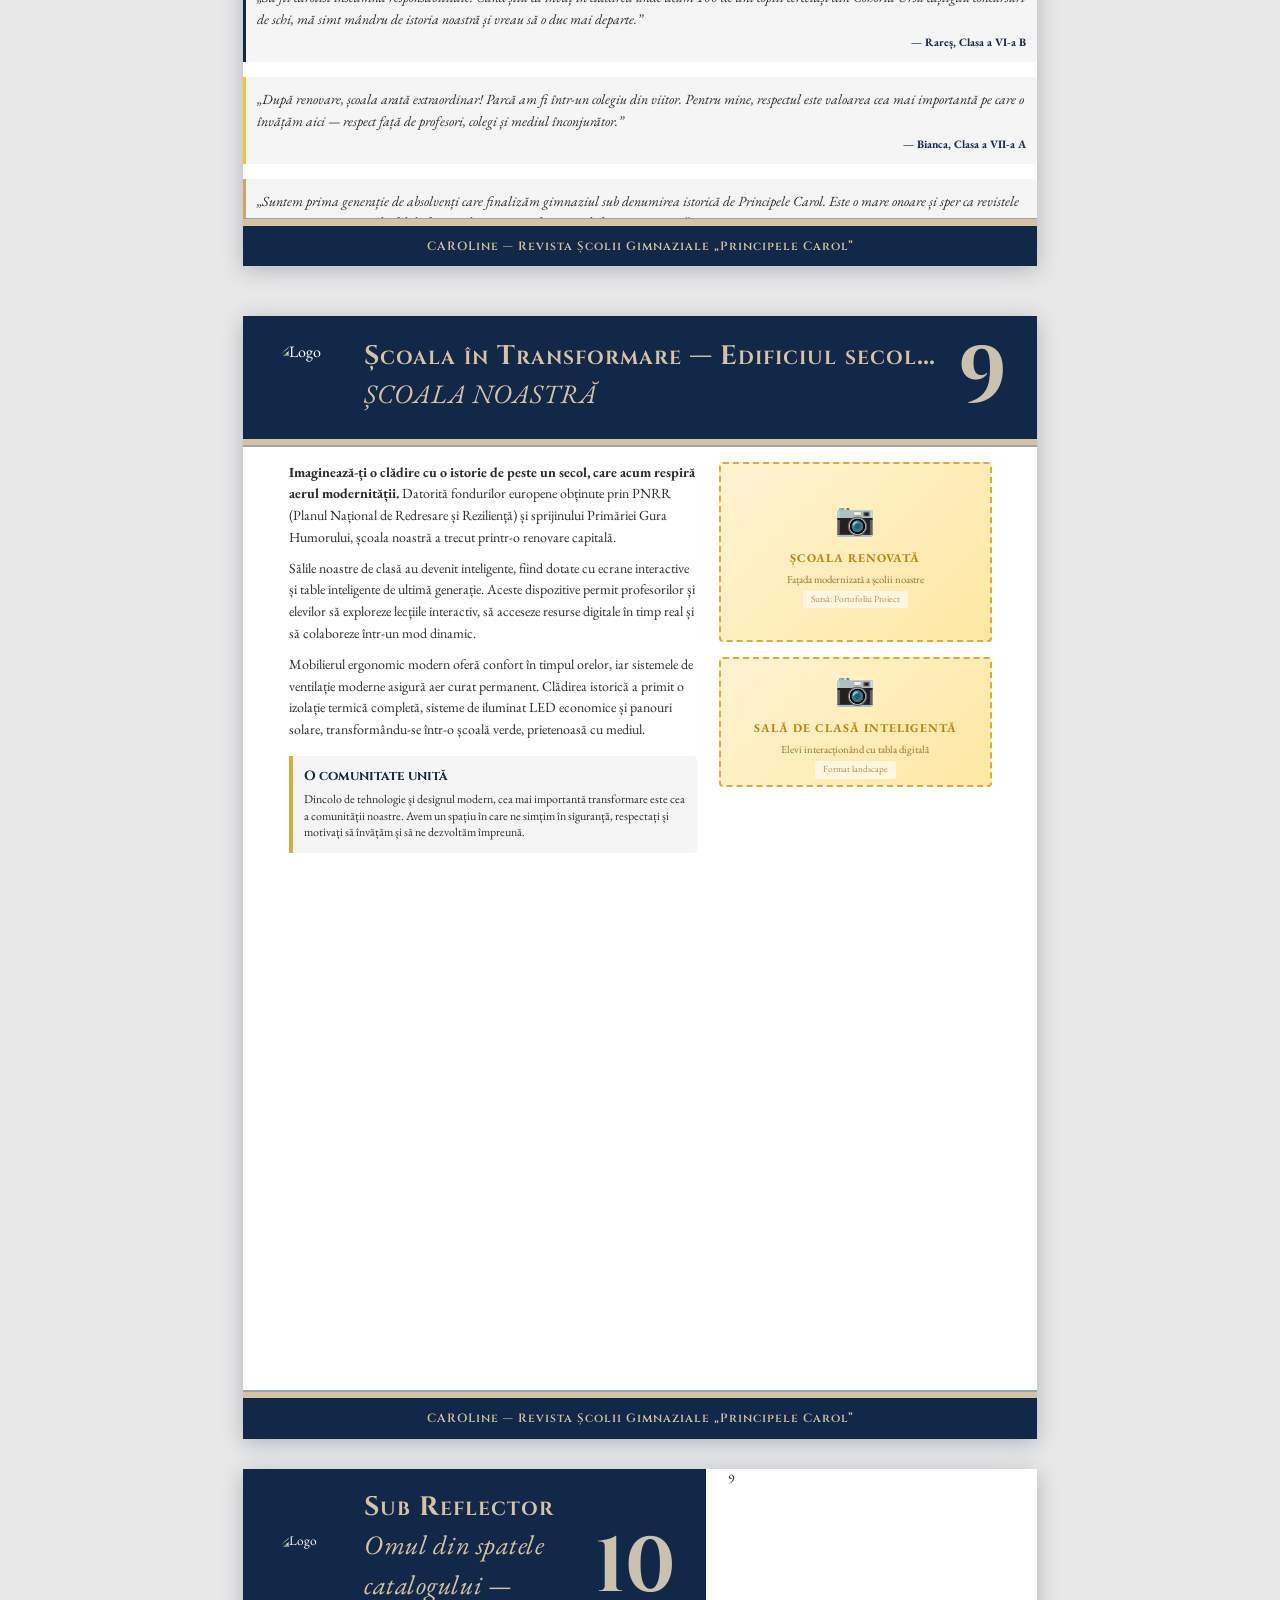
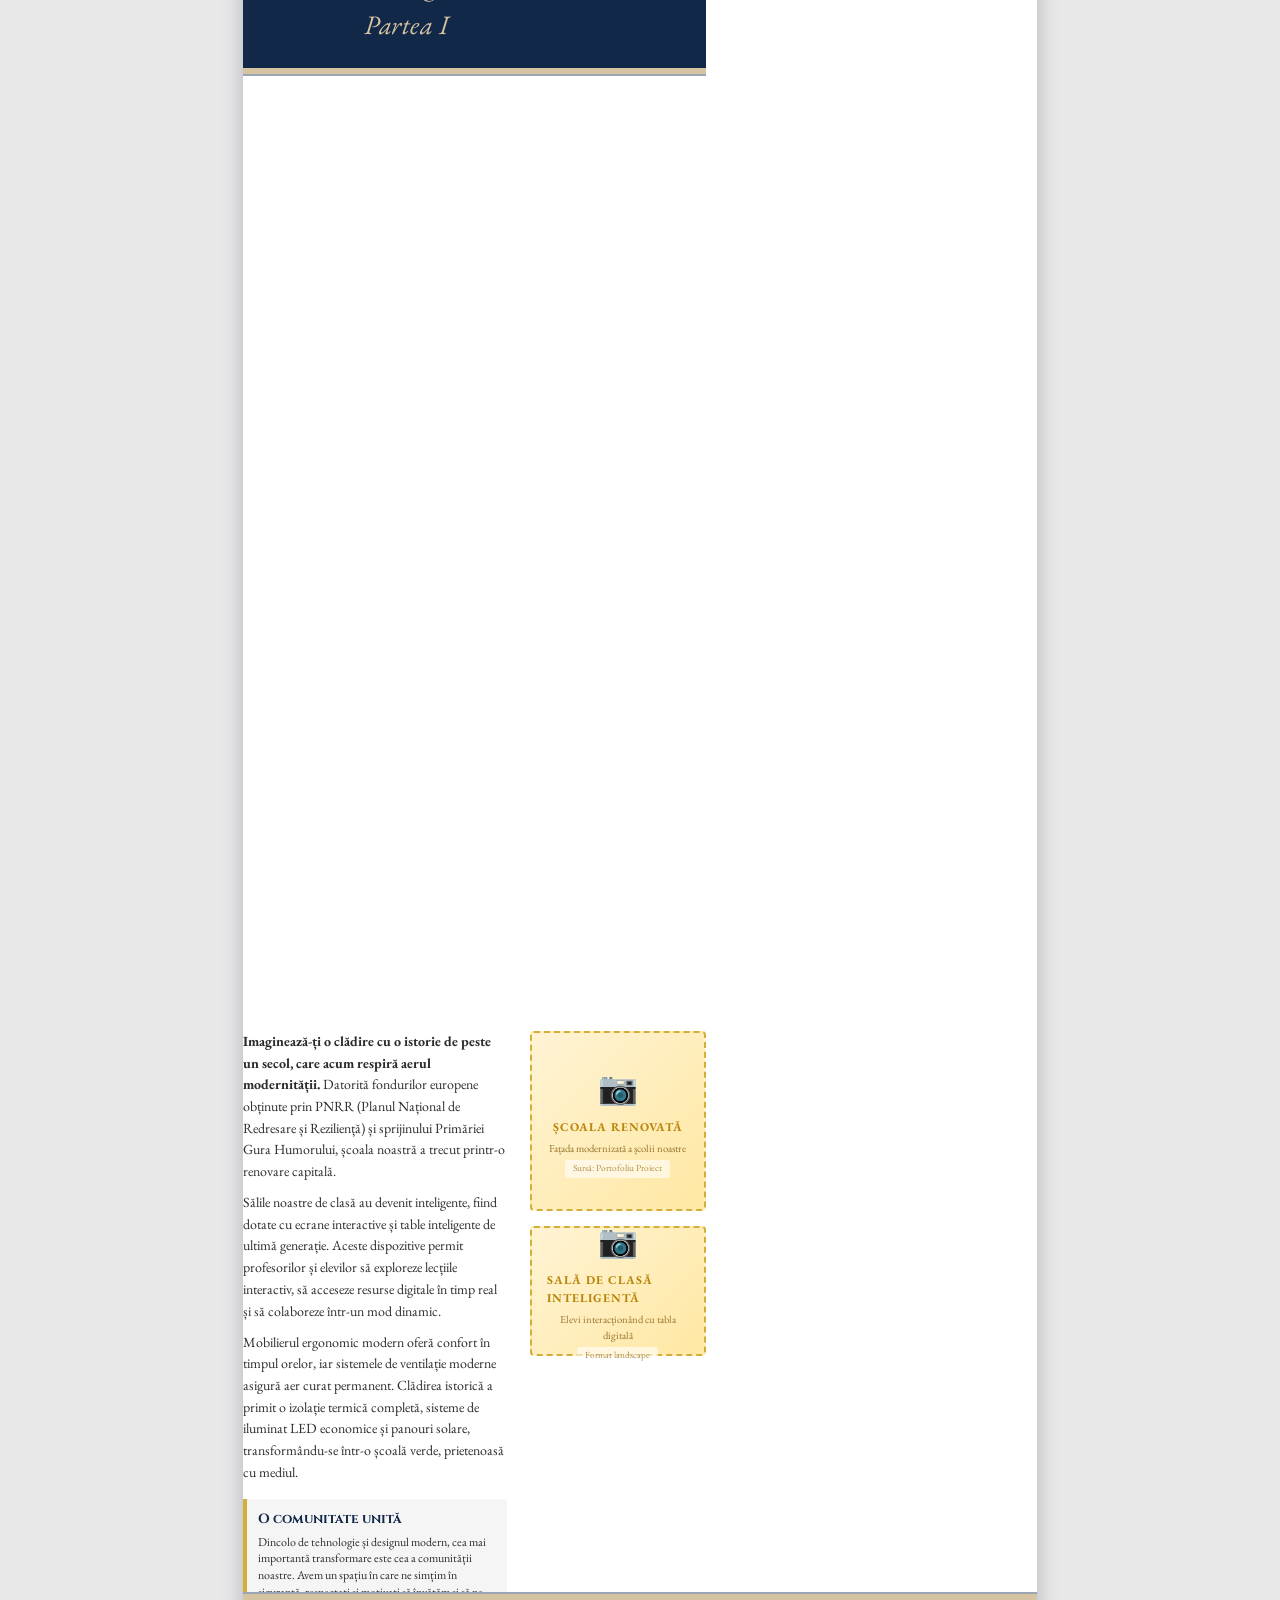
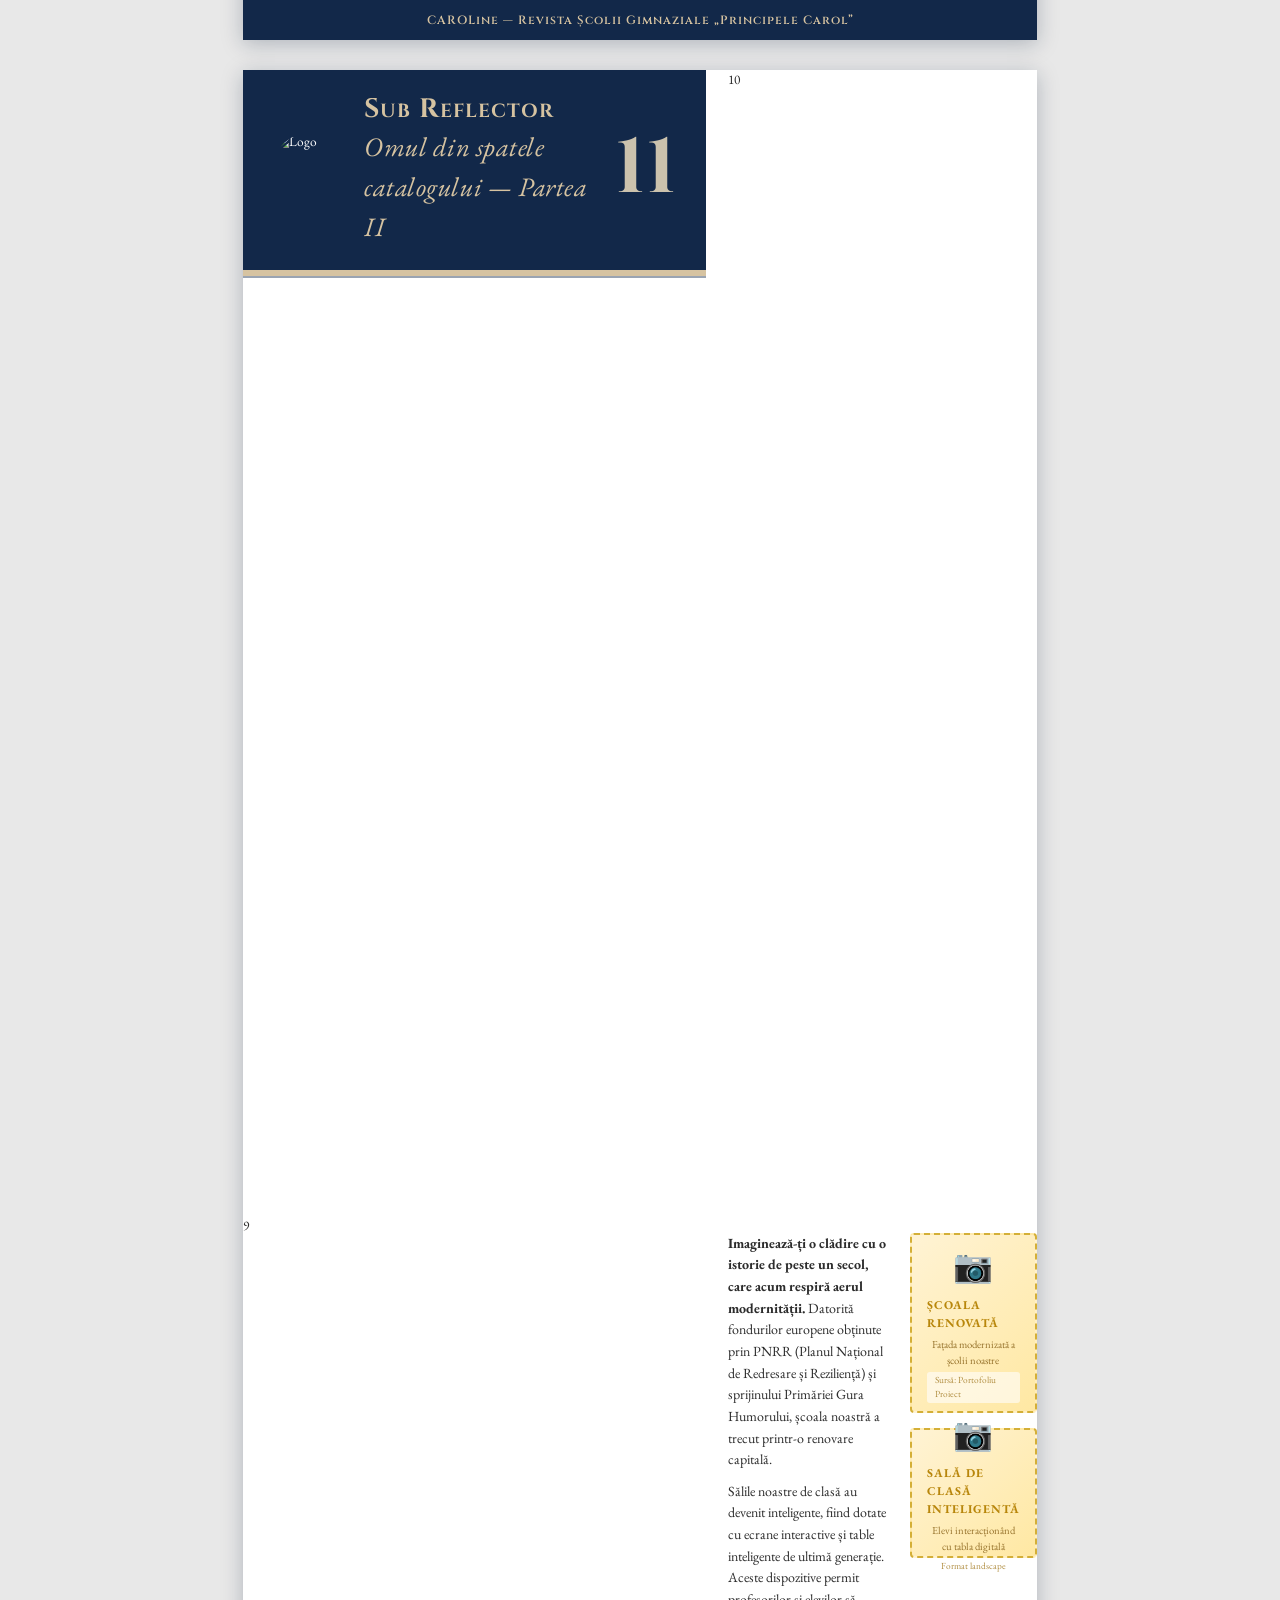
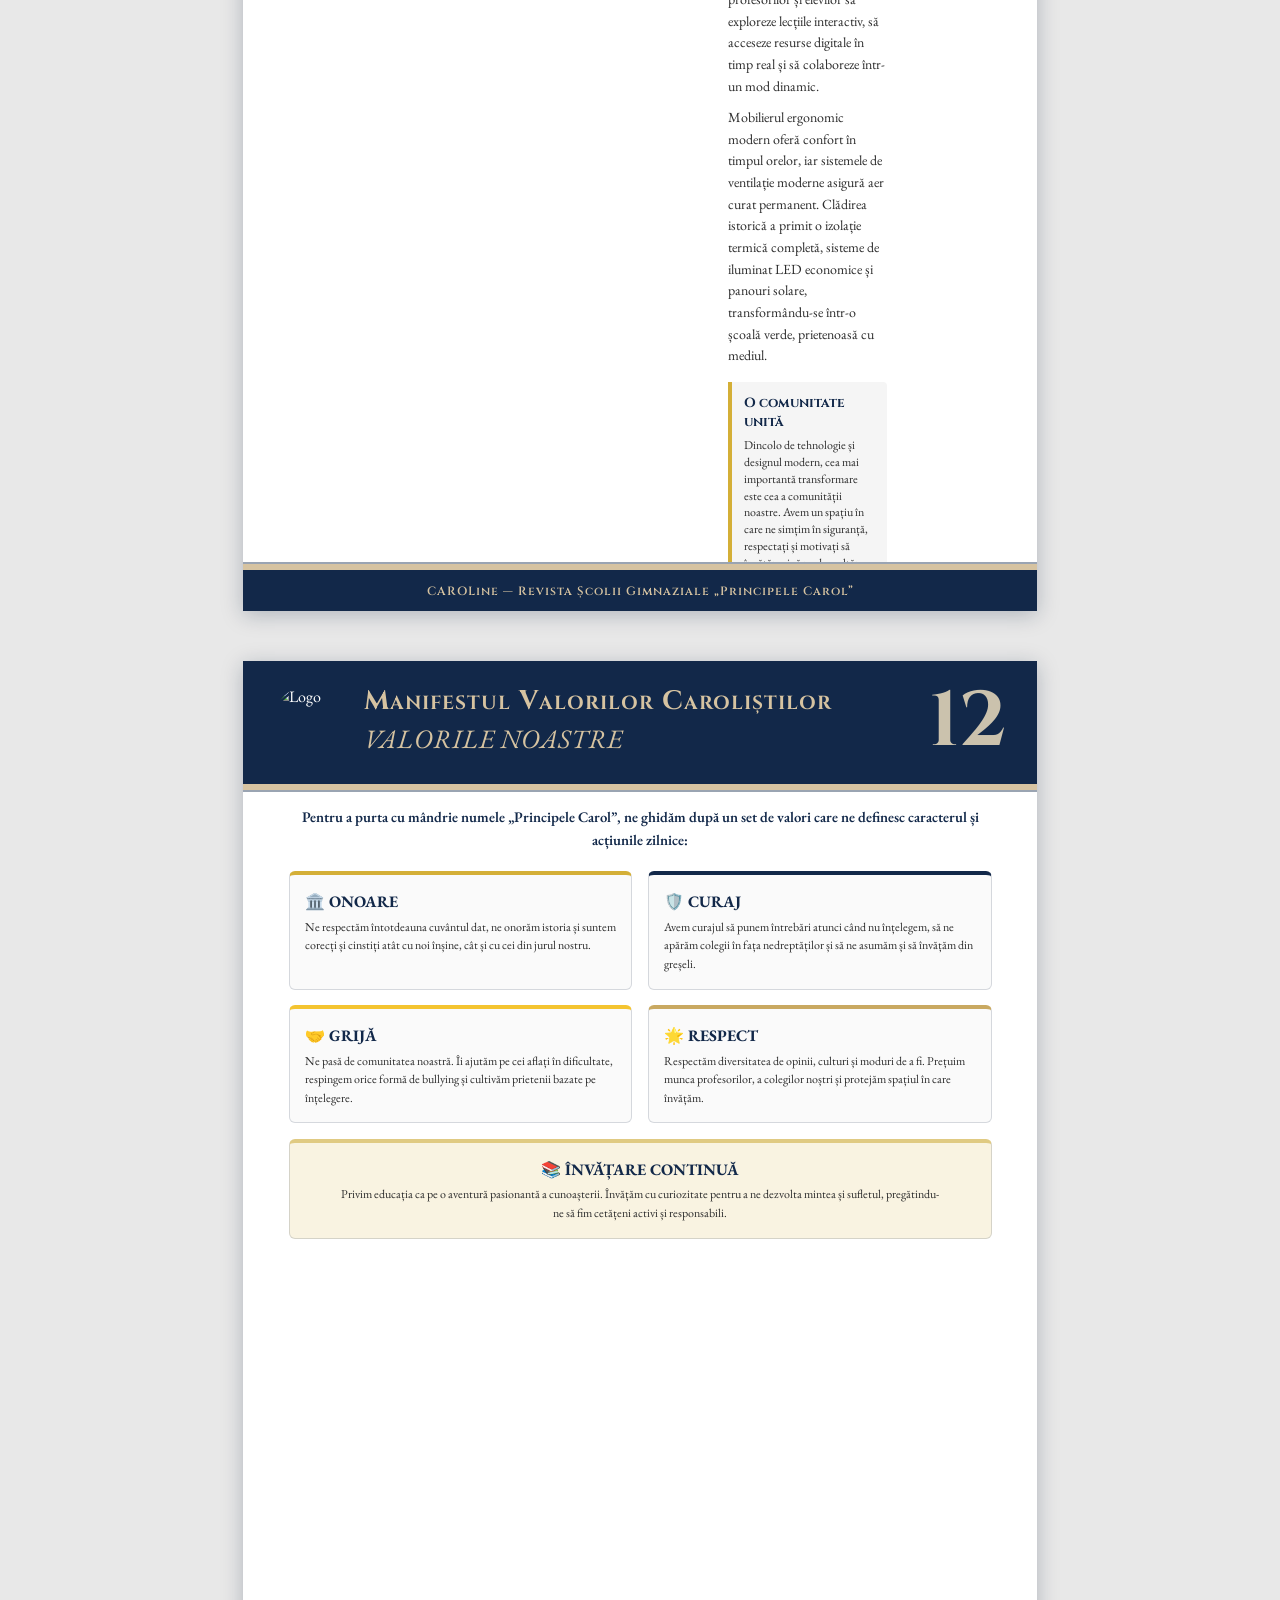
==== commit eeee0655: "Aliniază bloc1 P4 (foto mai lată) și aerisește casetele - Grid bloc1 (foto+intro): 0.8fr/1.2fr -> 1." ====
--- a/revista/index.html
+++ b/revista/index.html
@@ -155,7 +155,7 @@
         <div class="header-page-num">4</div>
       </div>
 
-      <div style="display: grid; grid-template-columns: 0.8fr 1.2fr; gap: 4mm; margin-top: 2mm; font-size: 10pt; line-height: 1.5;">
+      <div style="display: grid; grid-template-columns: 1.05fr 0.95fr; gap: 4mm; margin-top: 2mm; font-size: 10pt; line-height: 1.5;">
         <div>
           <img src="Imagini/liceul_principele_carol_1928.png" alt="Liceul Principele Carol Gura-Humorului" style="width: 100%; height: auto; border: 2px solid var(--gold-classic);">
           <p style="text-align: left; font-family: var(--font-heading); font-weight: 700; font-size: 7pt; color: var(--navy-deep); margin-top: 1.5mm;">Școala noastră în anul 1928</p>
@@ -166,16 +166,16 @@
         </div>
       </div>
 
-      <div style="font-family: var(--font-heading); font-size: 10pt; font-weight: 700; color: var(--gold-classic); margin-top: 4mm;">De ce acest nume?</div>
-
-      <div style="column-count: 2; column-gap: 5mm; font-size: 9.5pt; line-height: 1.4; text-align: justify; margin-top: 1mm;">
+      <div style="font-family: var(--font-heading); font-size: 10pt; font-weight: 700; color: var(--gold-classic); margin-top: 5mm;">De ce acest nume?</div>
+
+      <div style="column-count: 2; column-gap: 5mm; font-size: 9.5pt; line-height: 1.4; text-align: justify; margin-top: 1.5mm;">
         <p>Pentru românii din Gura Humorului, care timp de 143 de ani (1775-1918) fuseseră sub stăpânire străină, a numi liceul după moștenitorul tronului românesc, era un gest de <strong>mândrie națională</strong> și de recunoștință pentru cel care a crezut într-un popor educat. Era ca și cum ar fi spus: “Acum suntem români liberi și avem propria noastră școală românească!”</p>
         <p style="margin-top: 2mm;">Principele Carol era extrem de iubit de tineri la acea vreme, fiind conducătorul oficial al asociației <strong>Cercetașii României</strong> și un mare susținător al sportului, lecturii și educației practice. Pentru humorenii care trăiseră sub stăpânirea Imperiului Austro-Ungar, predarea în limba română sub egida numelui Principelui era un simbol al speranței, al modernizării și al unității culturale naționale.</p>
         <p style="margin-top: 2mm; font-style: italic; color: var(--navy-deep);"><em>Tu, elevul de astăzi, continui povestea începută acum un secol - când primii 47 de elevi români au intrat în această clădire, visând la o Românie educată și liberă.</em></p>
       </div>
 
-      <div style="display: grid; grid-template-columns: 1fr 1fr 1fr; gap: 4mm; margin-top: 4mm; align-items: start;">
-        <div class="pull-quote" style="grid-column: 1 / 3; margin: 0; font-size: 8.5pt;">
+      <div style="display: grid; grid-template-columns: 1fr 1fr 1fr; gap: 4mm; margin-top: 5mm; align-items: start;">
+        <div class="pull-quote" style="grid-column: 1 / 3; margin: 0; font-size: 8.5pt; text-align: justify; padding: 6mm 7mm 6mm 14mm;">
           <p style="margin: 0;"><strong>Școala Gimnazială „Principele Carol”</strong> de astăzi poartă același nume ca liceul istoric din <strong>1920</strong>! Când mergi la școală, pășești prin aceeași clădire unde acum peste 100 de ani se năștea învățământul românesc la Gura Humorului.</p>
         </div>
         <div>
@@ -184,7 +184,7 @@
         </div>
       </div>
 
-      <div style="background: rgba(26, 43, 74, 0.08); color: var(--navy-deep); padding: 4mm 5mm; margin-top: 4mm; margin-bottom: 4mm; border-radius: 2mm; border-left: 3.5px solid var(--navy-medium);">
+      <div style="background: rgba(26, 43, 74, 0.08); color: var(--navy-deep); padding: 6mm 7mm; margin-top: 5mm; margin-bottom: 5mm; border-radius: 2mm; border-left: 3.5px solid var(--navy-medium); text-align: justify;">
         <p style="font-family: var(--font-heading); font-weight: 700; font-size: 15pt; margin: 0 0 2mm;">De ce este important să știi asta?</p>
         <p style="font-size: 14pt; line-height: 1.4; margin: 0 0 2mm;">Când cineva te întreabă de ce se numește școala ta „Principele Carol”, acum poți răspunde:</p>
         <p style="font-size: 14pt; line-height: 1.4; margin: 0 0 2mm;">Pentru că în <strong>1920</strong>, în această clădire s-a deschis primul liceu românesc din Gura Humorului, după ce Bucovina s-a unit cu România. L-au numit în anul următor după <strong>Principele Carol</strong>, moștenitorul tronului, pentru că era simbolul speranței pentru o Românie nouă, liberă și educată. Școala noastră de astăzi continuă acea poveste de peste 100 de ani, iar pe aceste holuri, elevii scriu istoria orașului Gura Humorului, a Bucovinei, a țării și poate chiar a Europei.”</p>
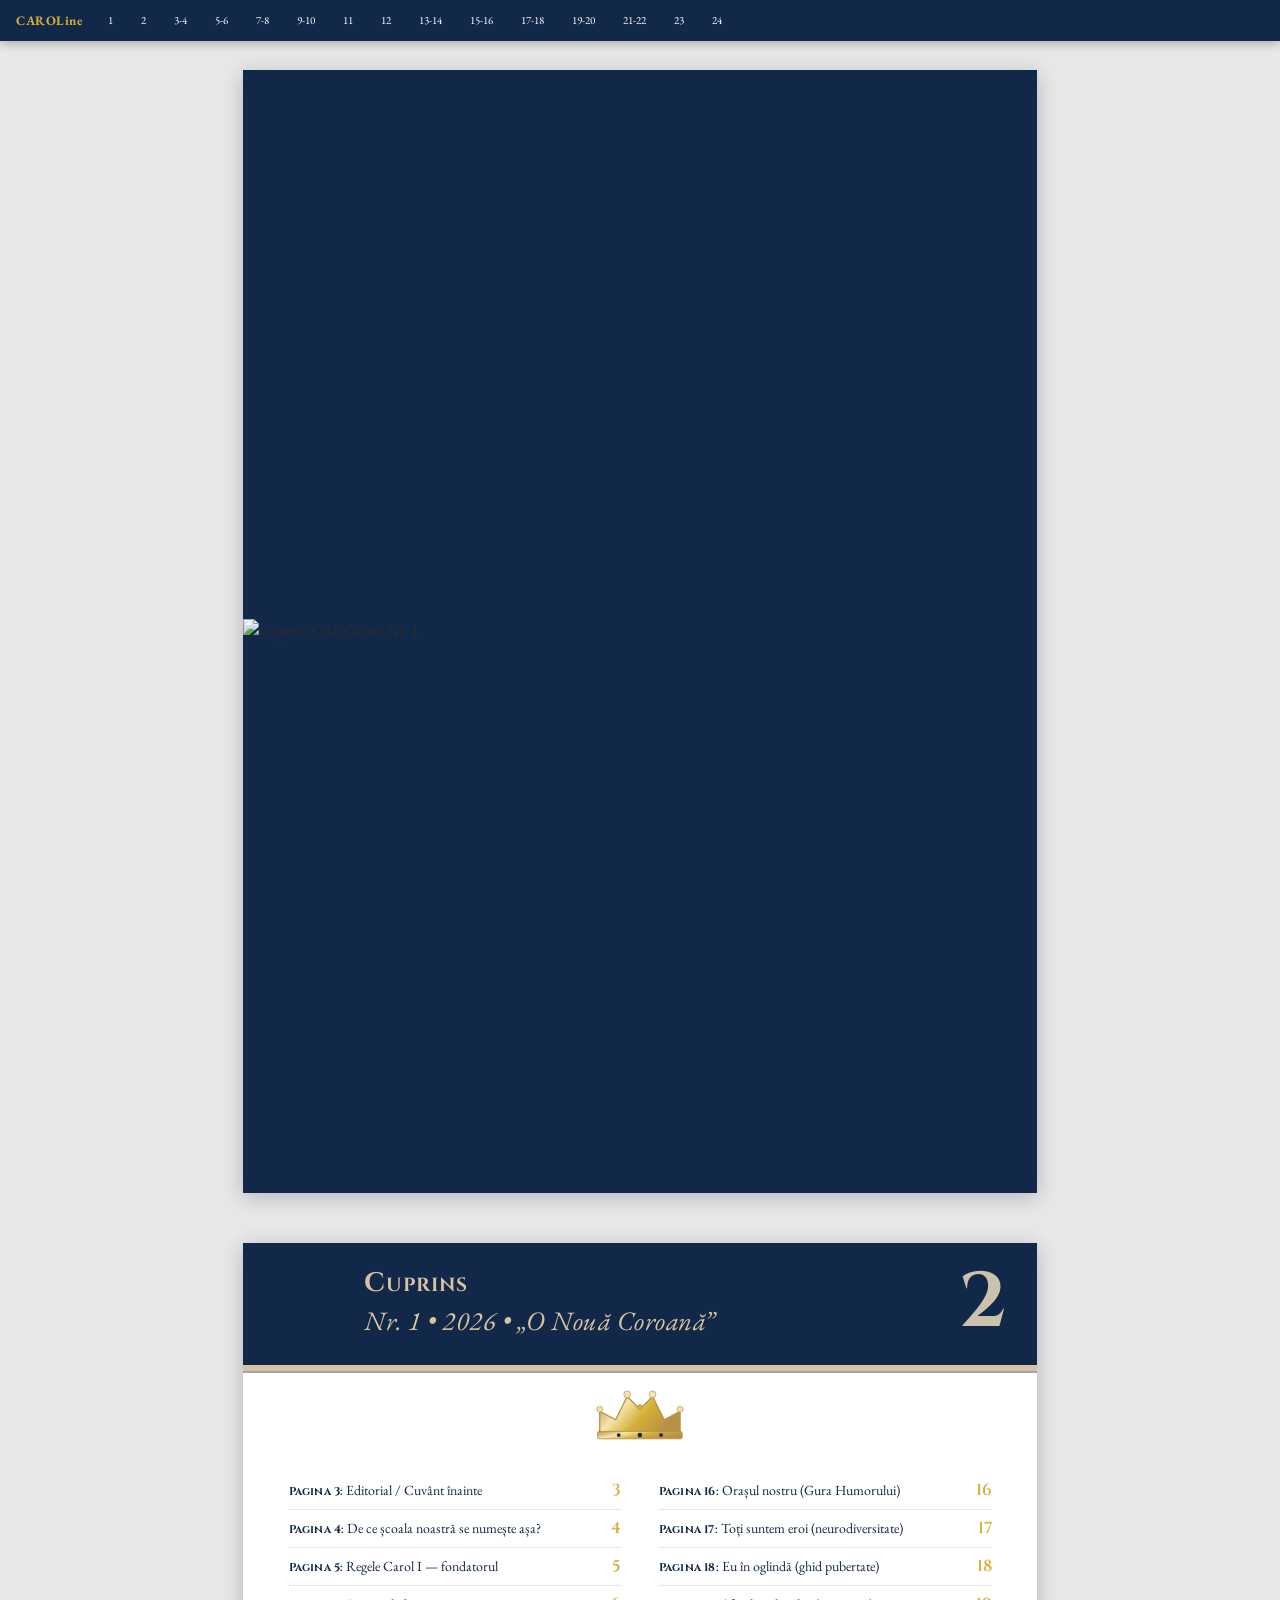
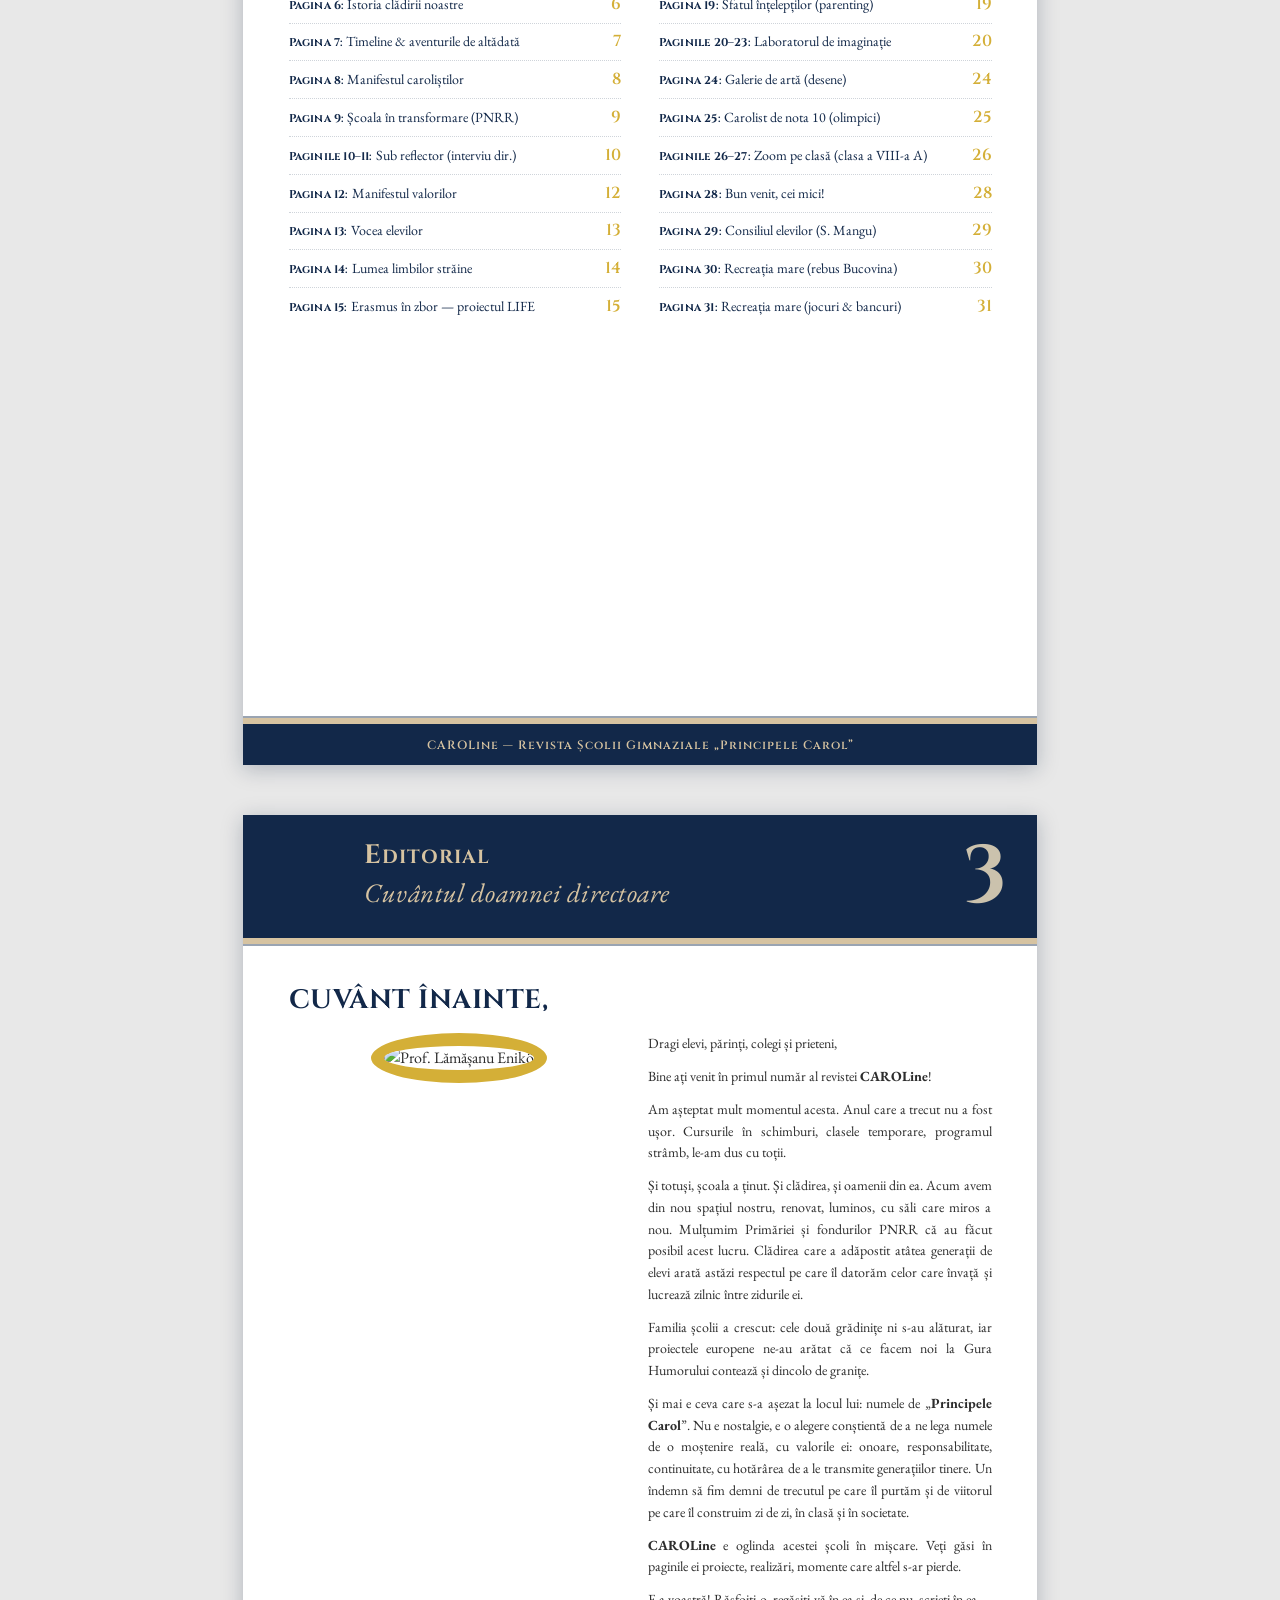
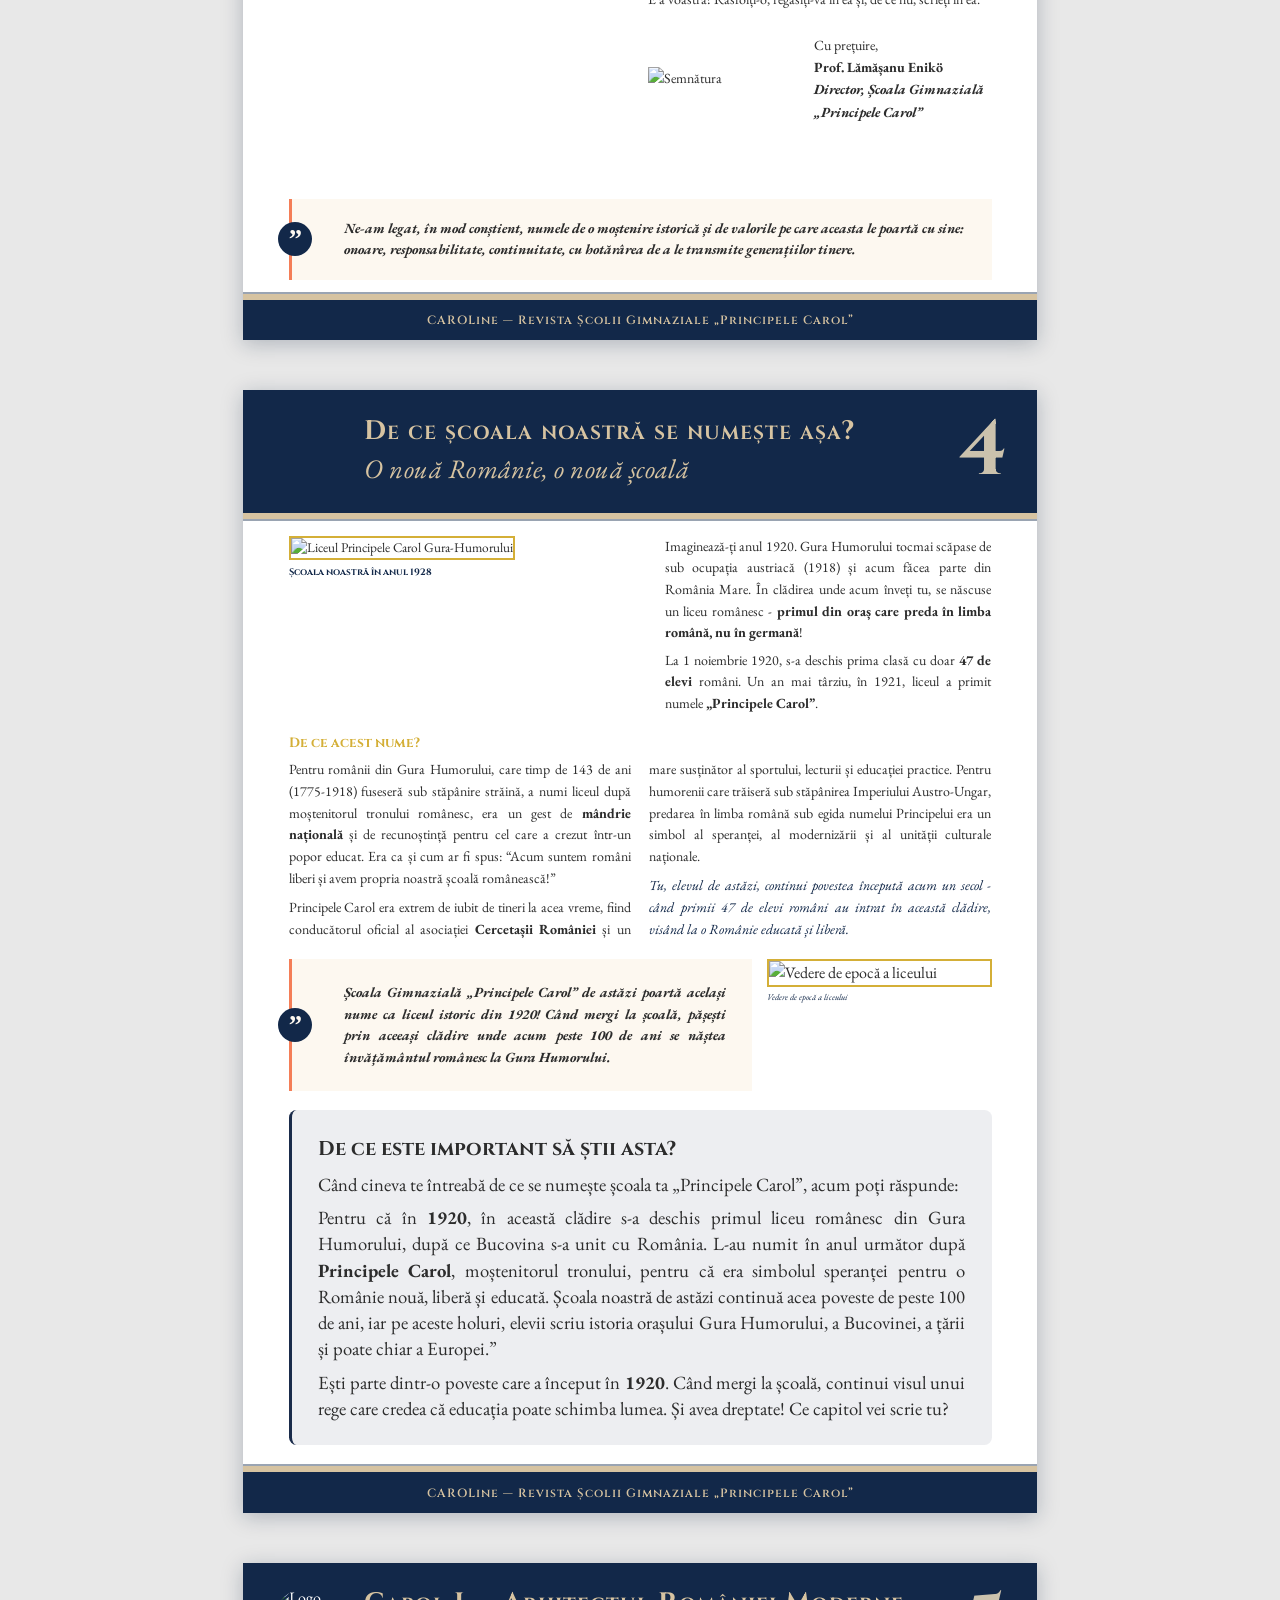
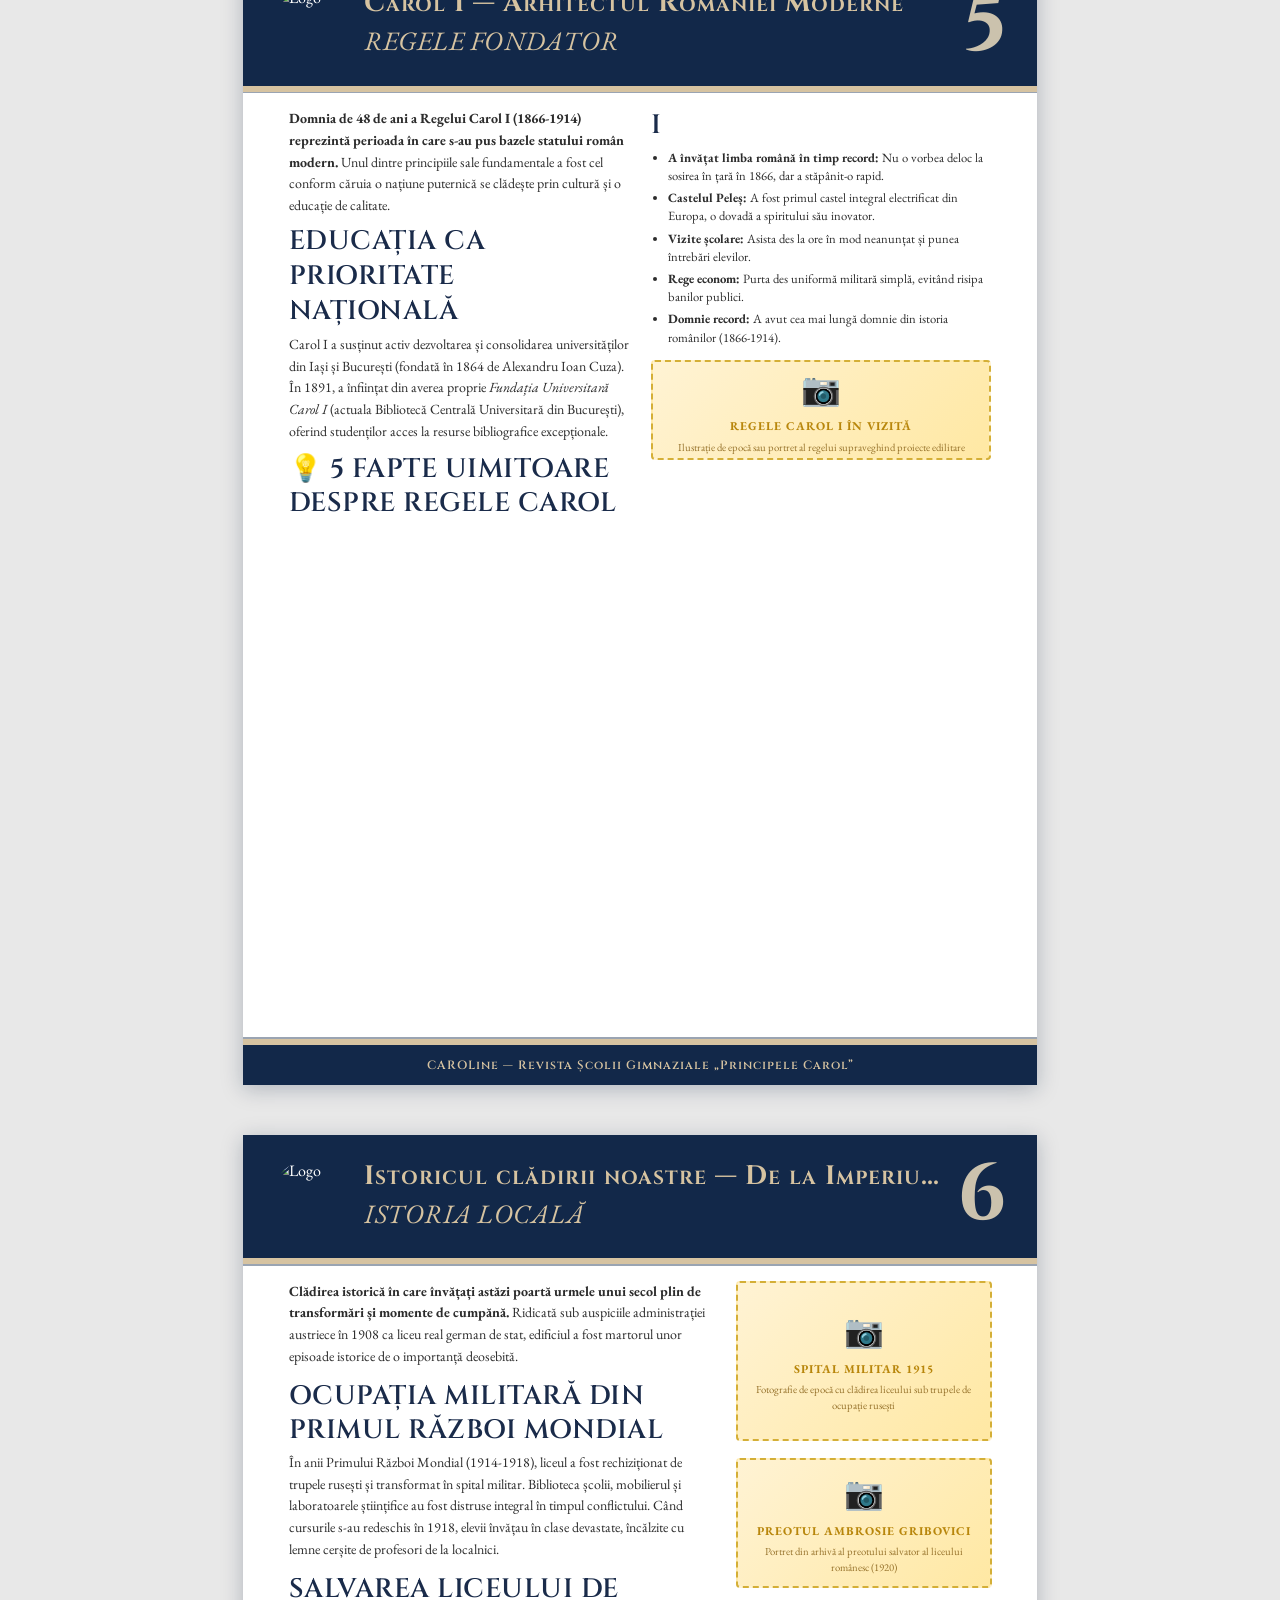
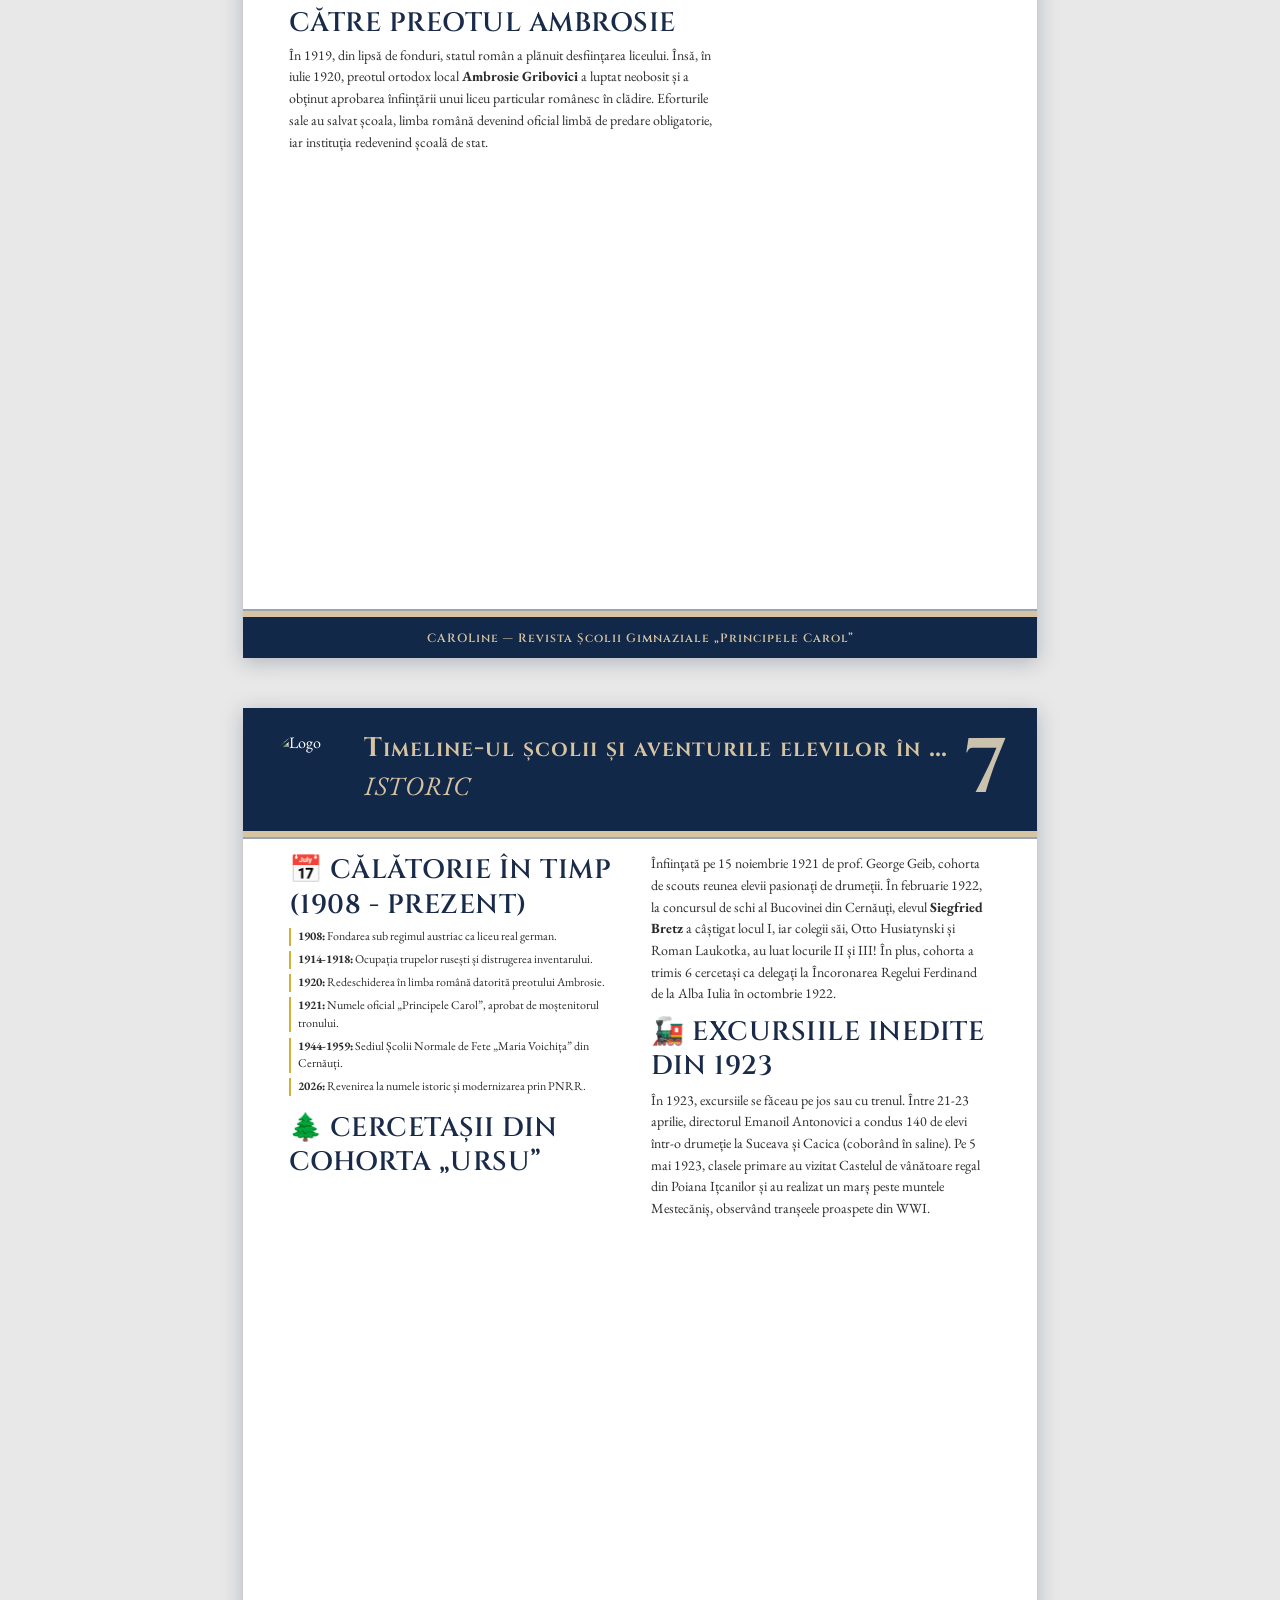
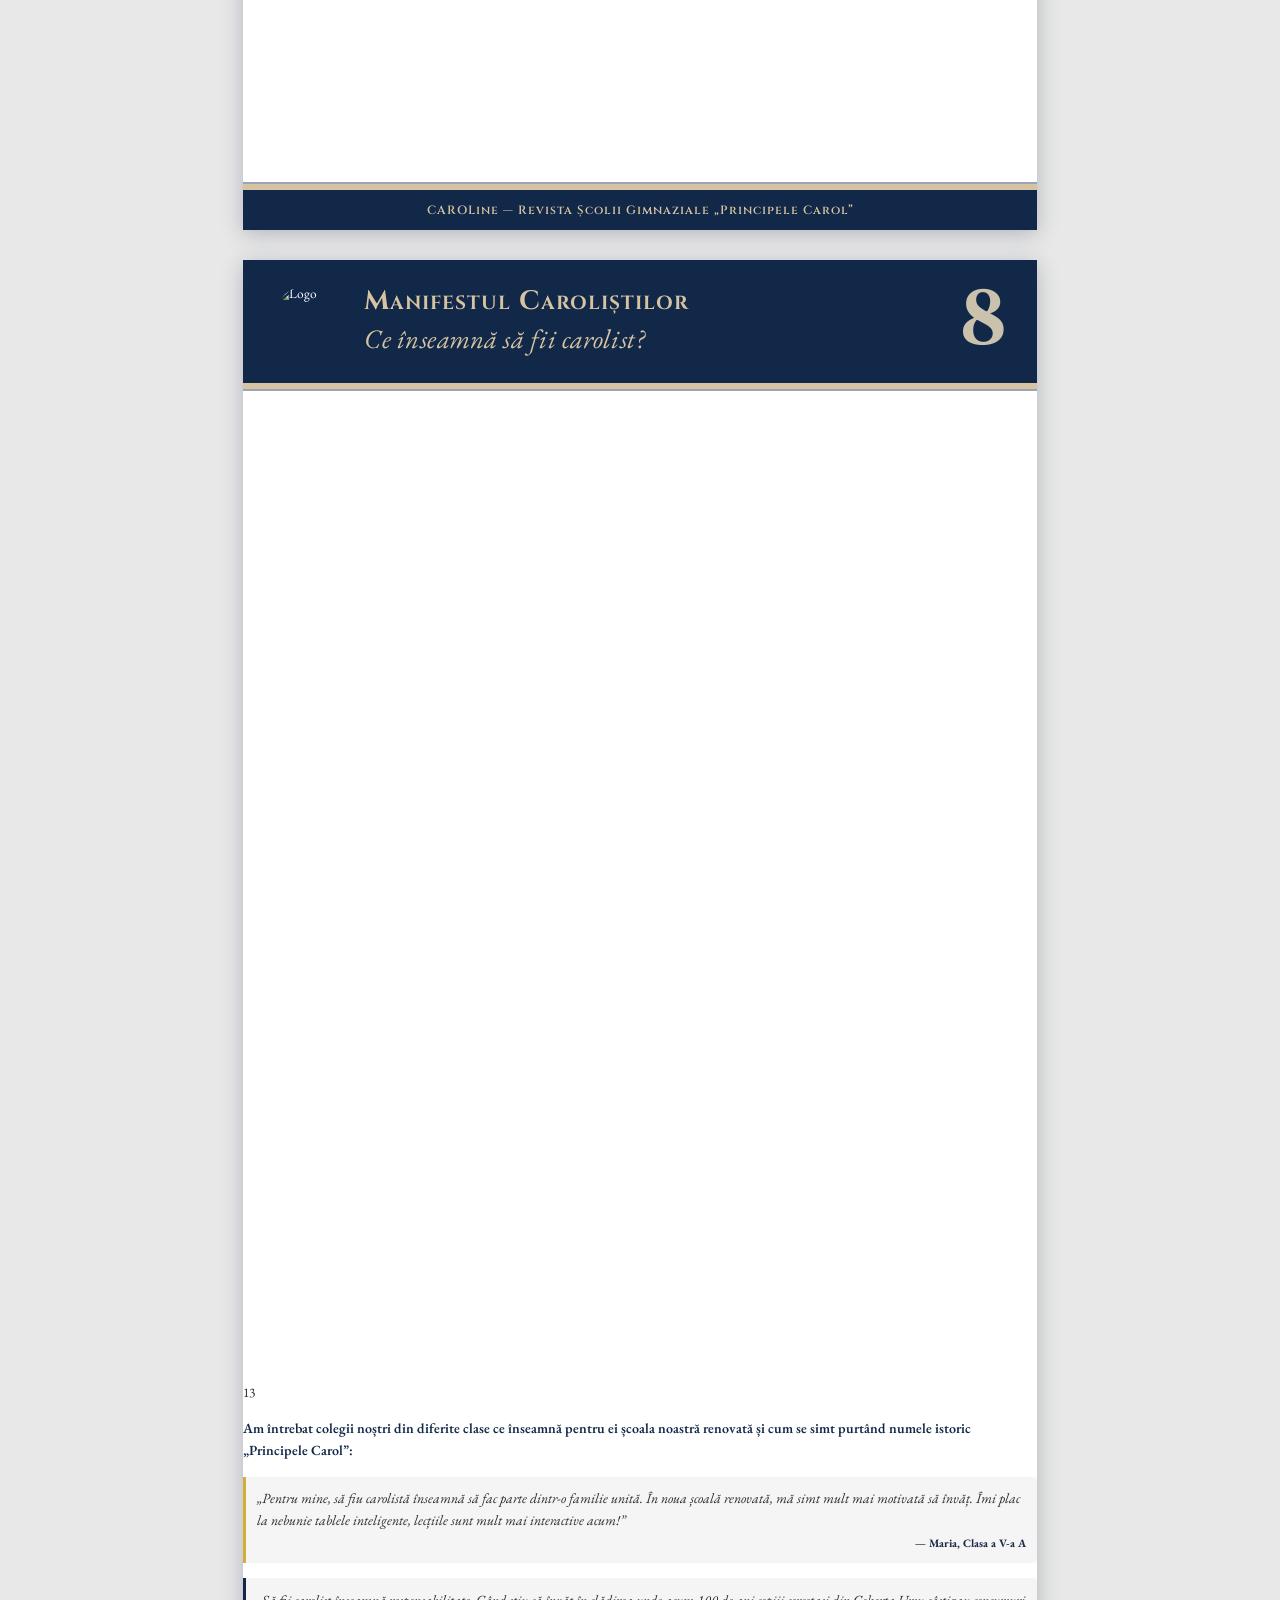
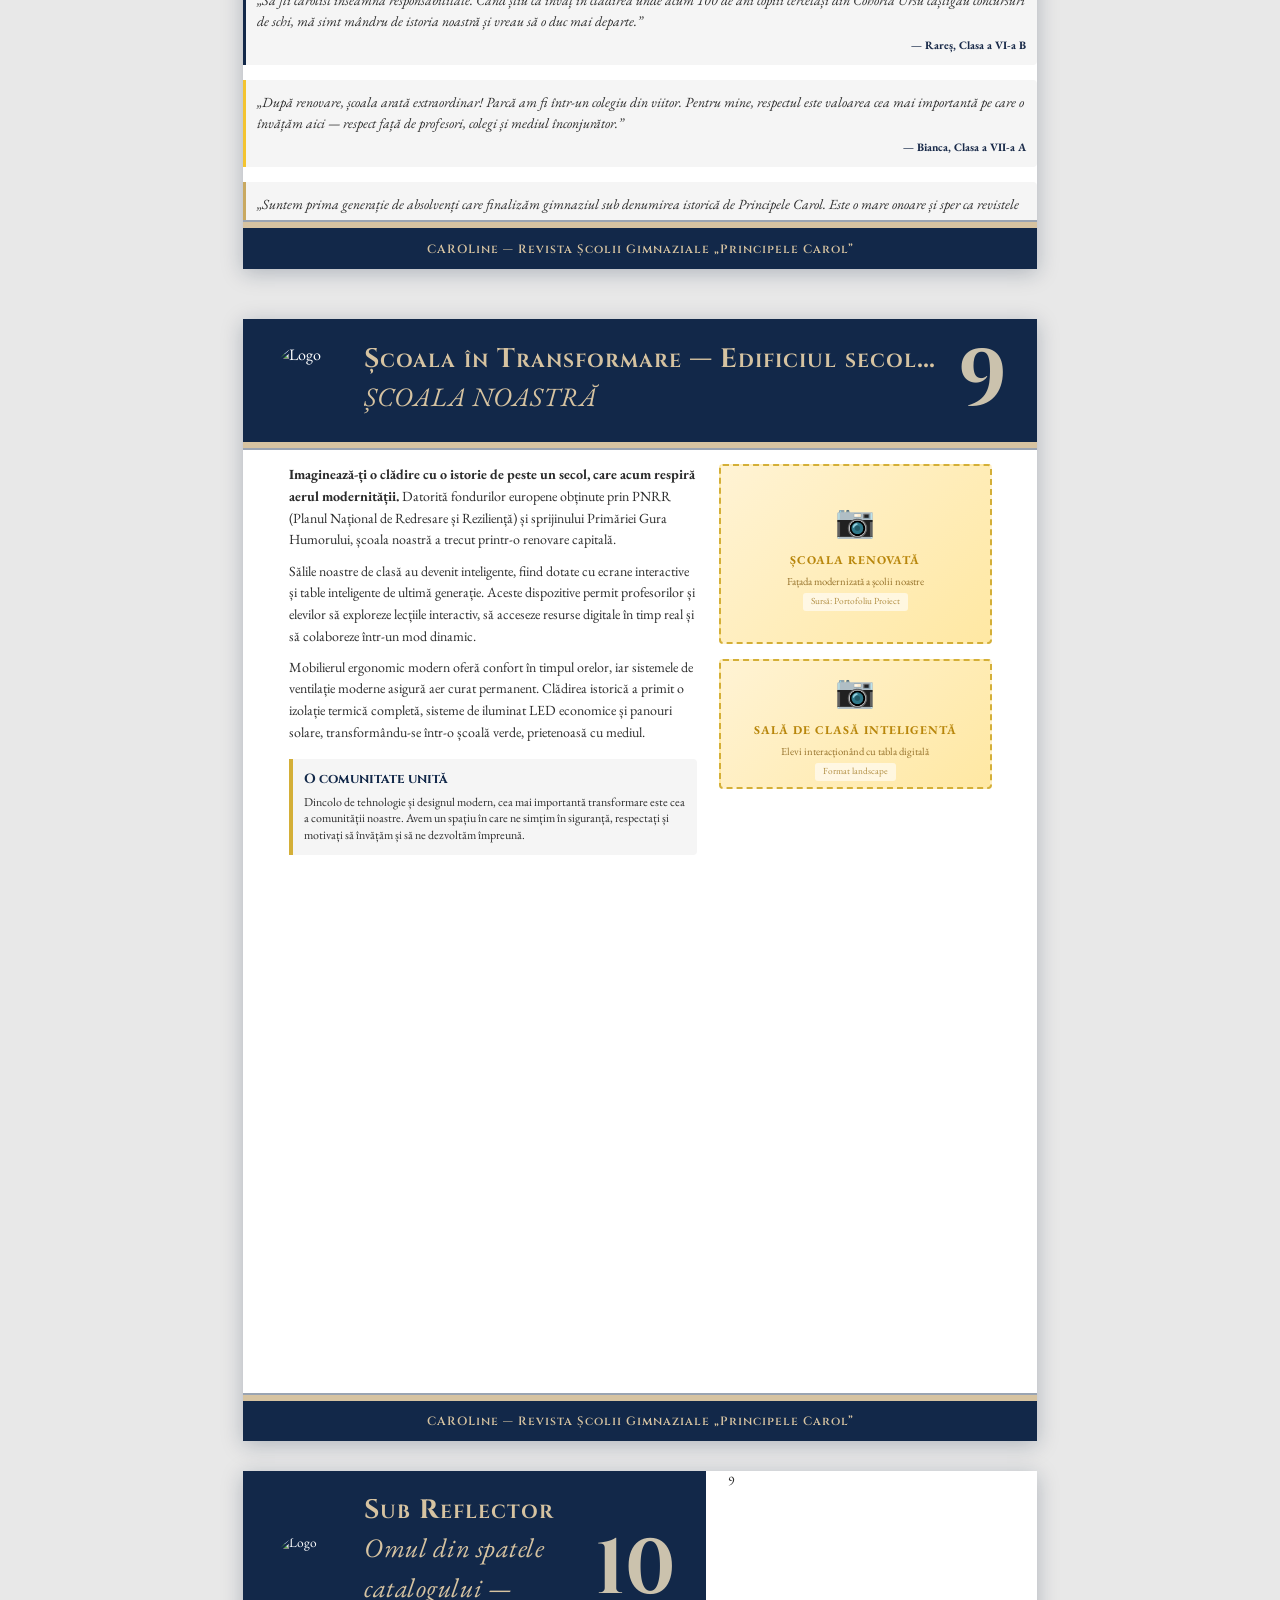
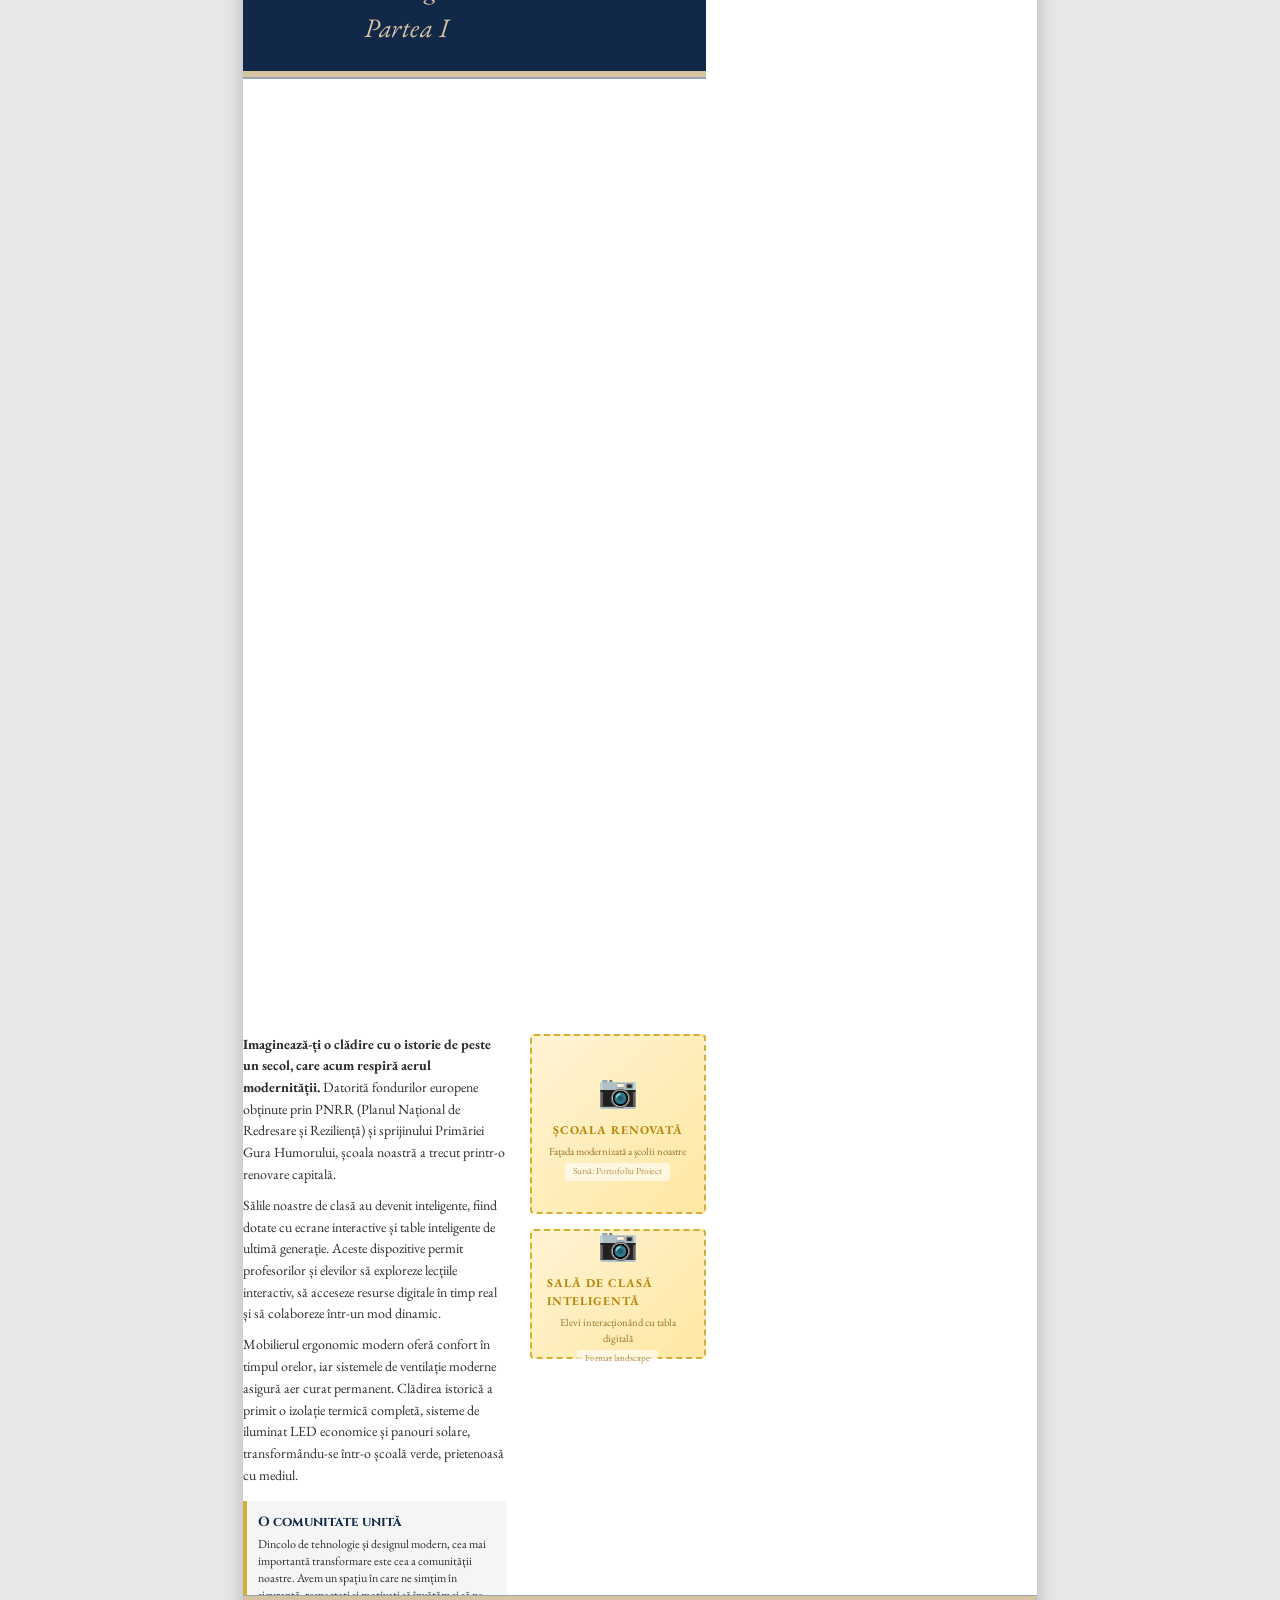
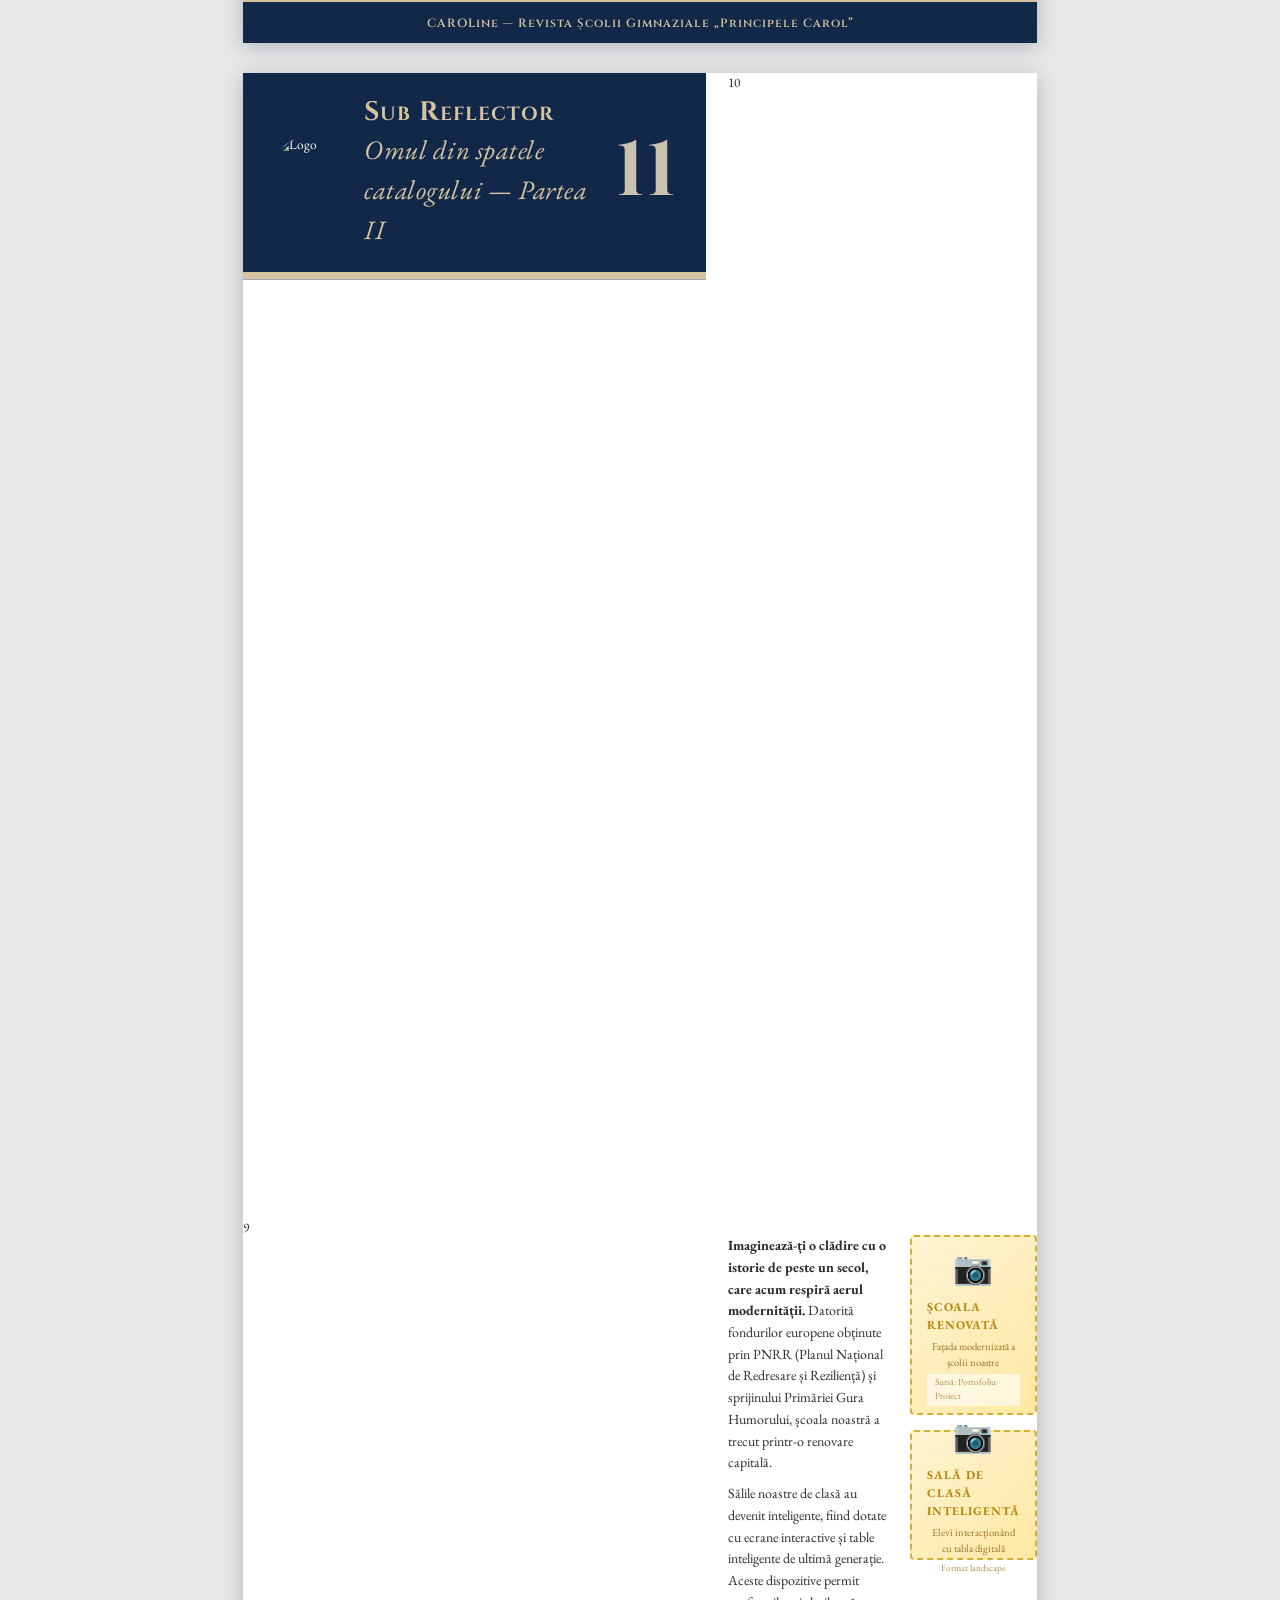
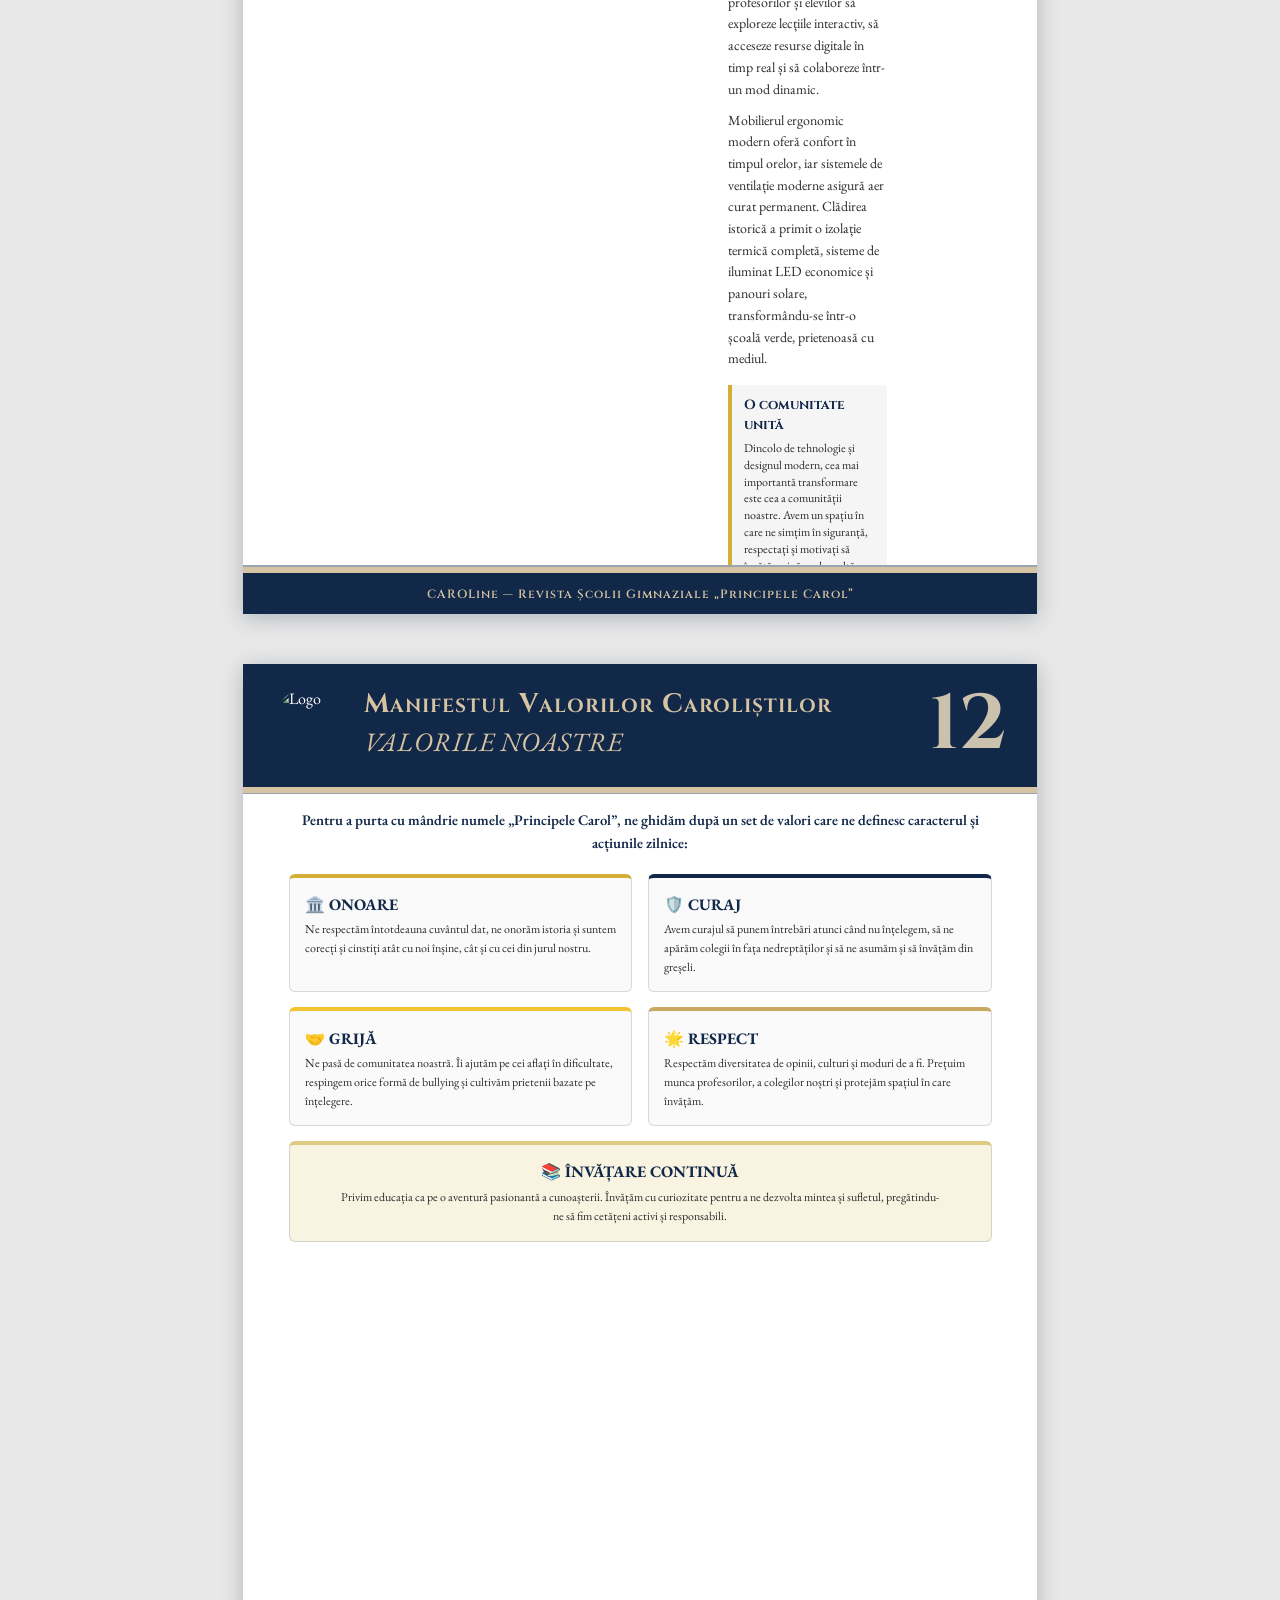
==== commit f36cbcf3: "Revizuiește editorialul P3: foto ovală mare, semnătură sub text, citat repoziționat - Foto directoar" ====
--- a/revista/index.html
+++ b/revista/index.html
@@ -124,17 +124,18 @@
           <p><strong>CAROLine</strong> e oglinda acestei școli în mișcare. Veți găsi în paginile ei proiecte, realizări, momente care altfel s-ar pierde.</p>
           <p>E a voastră! Răsfoiți-o, regăsiți-vă în ea și, de ce nu, scrieți în ea.</p>
           <div class="editorial-signature">
-            <img src="Imagini/semnatura_director.png" alt="Semnătura" class="signature-img"><br>
-            <span class="sig-closing">Cu prețuire,</span><br>
-            <span class="sig-name">Prof. Lămășanu Enikö</span><br>
-            <span class="sig-title"><em>Director, Școala Gimnazială „Principele Carol”</em></span>
-          </div>
-        </div>
-      </div>
-
-      <div class="quote-box">
-        <div class="quote-mark">”</div>
-        <div class="quote-text">Ne-am legat, în mod conștient, numele de o moștenire istorică și de valorile pe care aceasta le poartă cu sine: onoare, responsabilitate, continuitate, cu hotărârea de a le transmite generațiilor tinere.</div>
+            <img src="Imagini/semnatura_director.png" alt="Semnătura" class="signature-img">
+            <div class="sig-info">
+              <span class="sig-closing">Cu prețuire,</span><br>
+              <span class="sig-name">Prof. Lămășanu Enikö</span><br>
+              <span class="sig-title"><em>Director, Școala Gimnazială „Principele Carol”</em></span>
+            </div>
+          </div>
+        </div>
+      </div>
+
+      <div class="pull-quote">
+        <p style="margin: 0;">Ne-am legat, în mod conștient, numele de o moștenire istorică și de valorile pe care aceasta le poartă cu sine: onoare, responsabilitate, continuitate, cu hotărârea de a le transmite generațiilor tinere.</p>
       </div>
 
       <div class="page-footer">
--- a/revista/styles.css
+++ b/revista/styles.css
@@ -674,7 +674,6 @@
 .editorial-page .page-inner {
   display: flex;
   flex-direction: column;
-  height: 100%;
 }
 
 .editorial-title {
@@ -689,20 +688,21 @@
 
 .editorial-content {
   display: grid;
-  grid-template-columns: 52mm 1fr;
+  grid-template-columns: 90mm 1fr;
   gap: 0 5mm;
 }
 
 .editorial-photo-col {
   align-self: start;
+  text-align: center;
 }
 
 .director-photo {
-  width: 52mm;
-  height: auto;
+  width: 73mm;
+  height: 110mm;
   border-radius: 50%;
-  object-fit: contain;
-  border: 3px solid var(--gold-classic);
+  object-fit: cover;
+  border: 3.5mm solid var(--gold-classic);
 }
 
 .editorial-text-col {
@@ -718,15 +718,21 @@
 }
 
 .editorial-signature {
-  text-align: center;
-  margin-top: 4mm;
+  display: flex;
+  align-items: center;
+  justify-content: flex-end;
+  gap: 4mm;
+  margin-top: 6mm;
 }
 
 .editorial-signature .signature-img {
-  width: 22mm;
+  width: 40mm;
   height: auto;
-  display: inline-block;
-  margin-bottom: 1mm;
+  flex-shrink: 0;
+}
+
+.editorial-signature .sig-info {
+  text-align: left;
 }
 
 .editorial-signature .sig-closing {
@@ -748,6 +754,10 @@
   font-weight: 700;
   font-style: italic;
   color: var(--near-black);
+}
+
+.editorial-page .pull-quote {
+  margin-top: 20mm;
 }
 
 /* ── CASETĂ CITAT (reutilizabilă) ── */
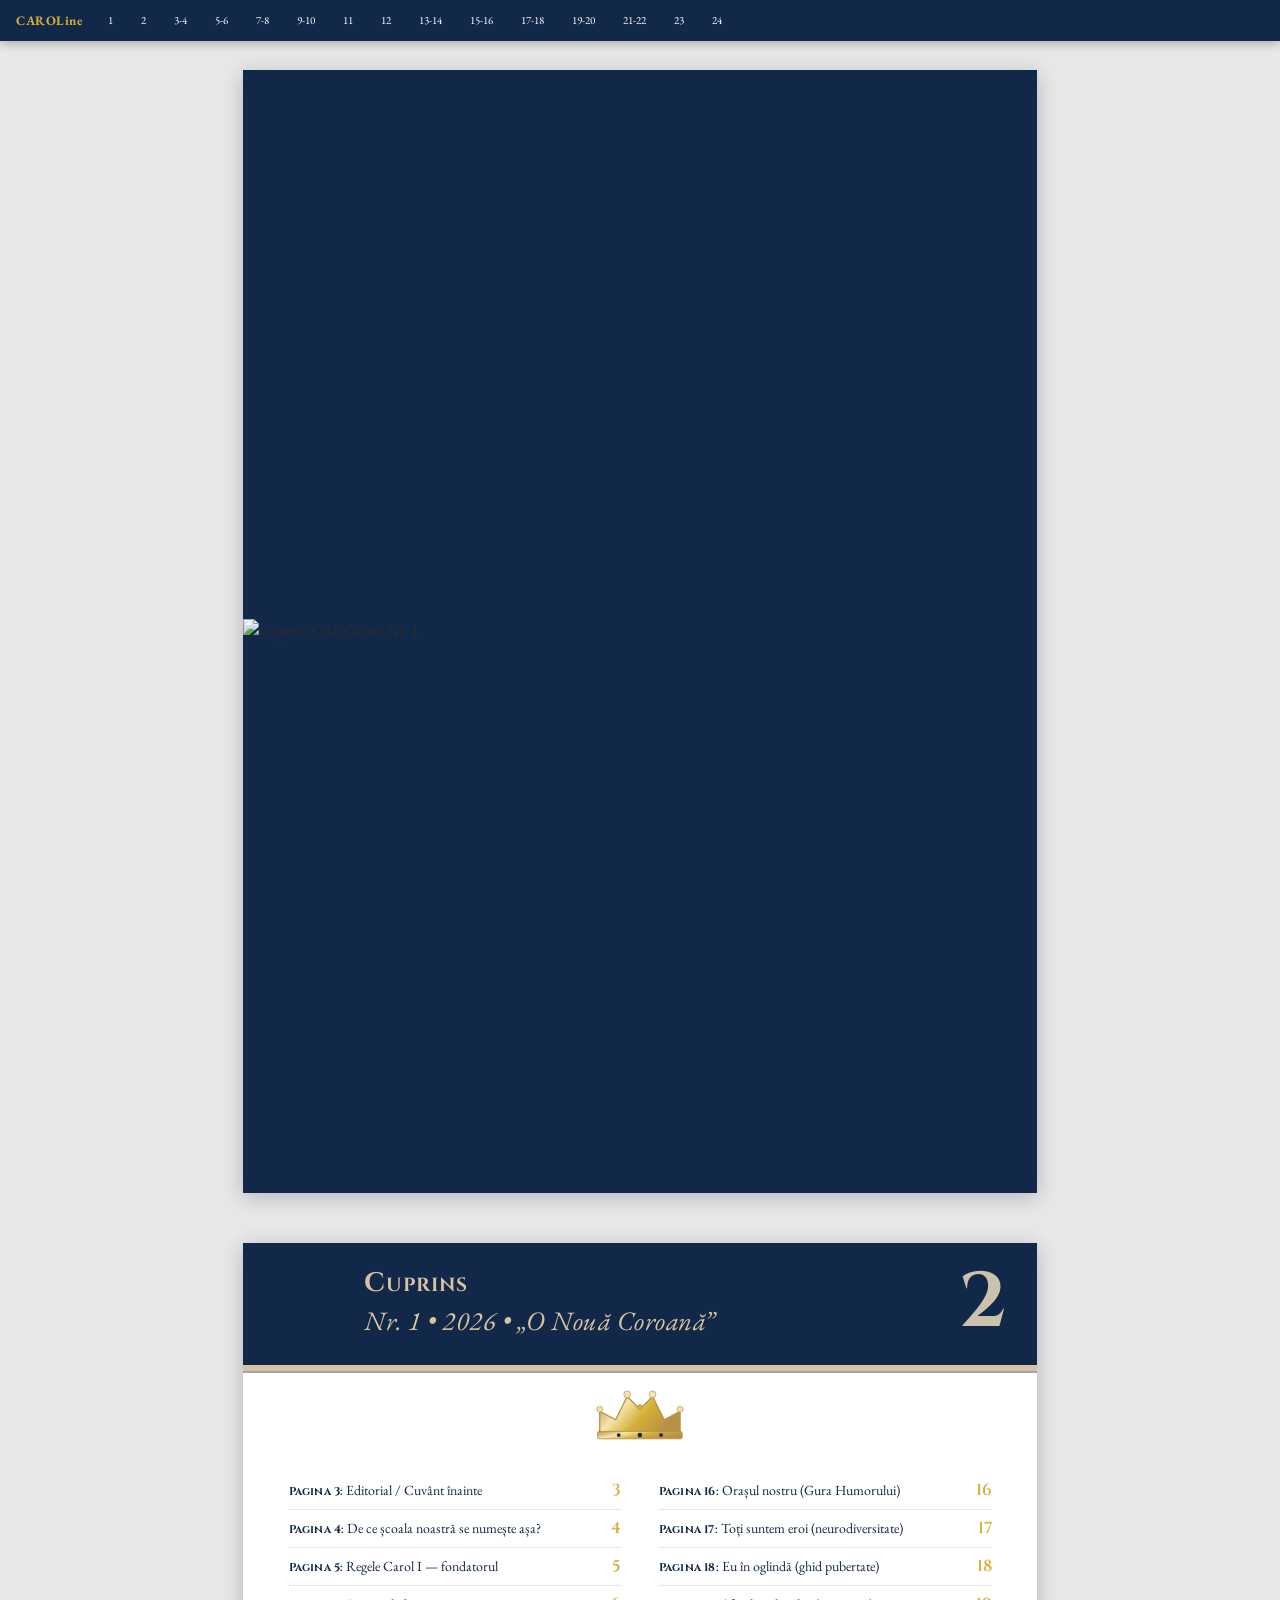
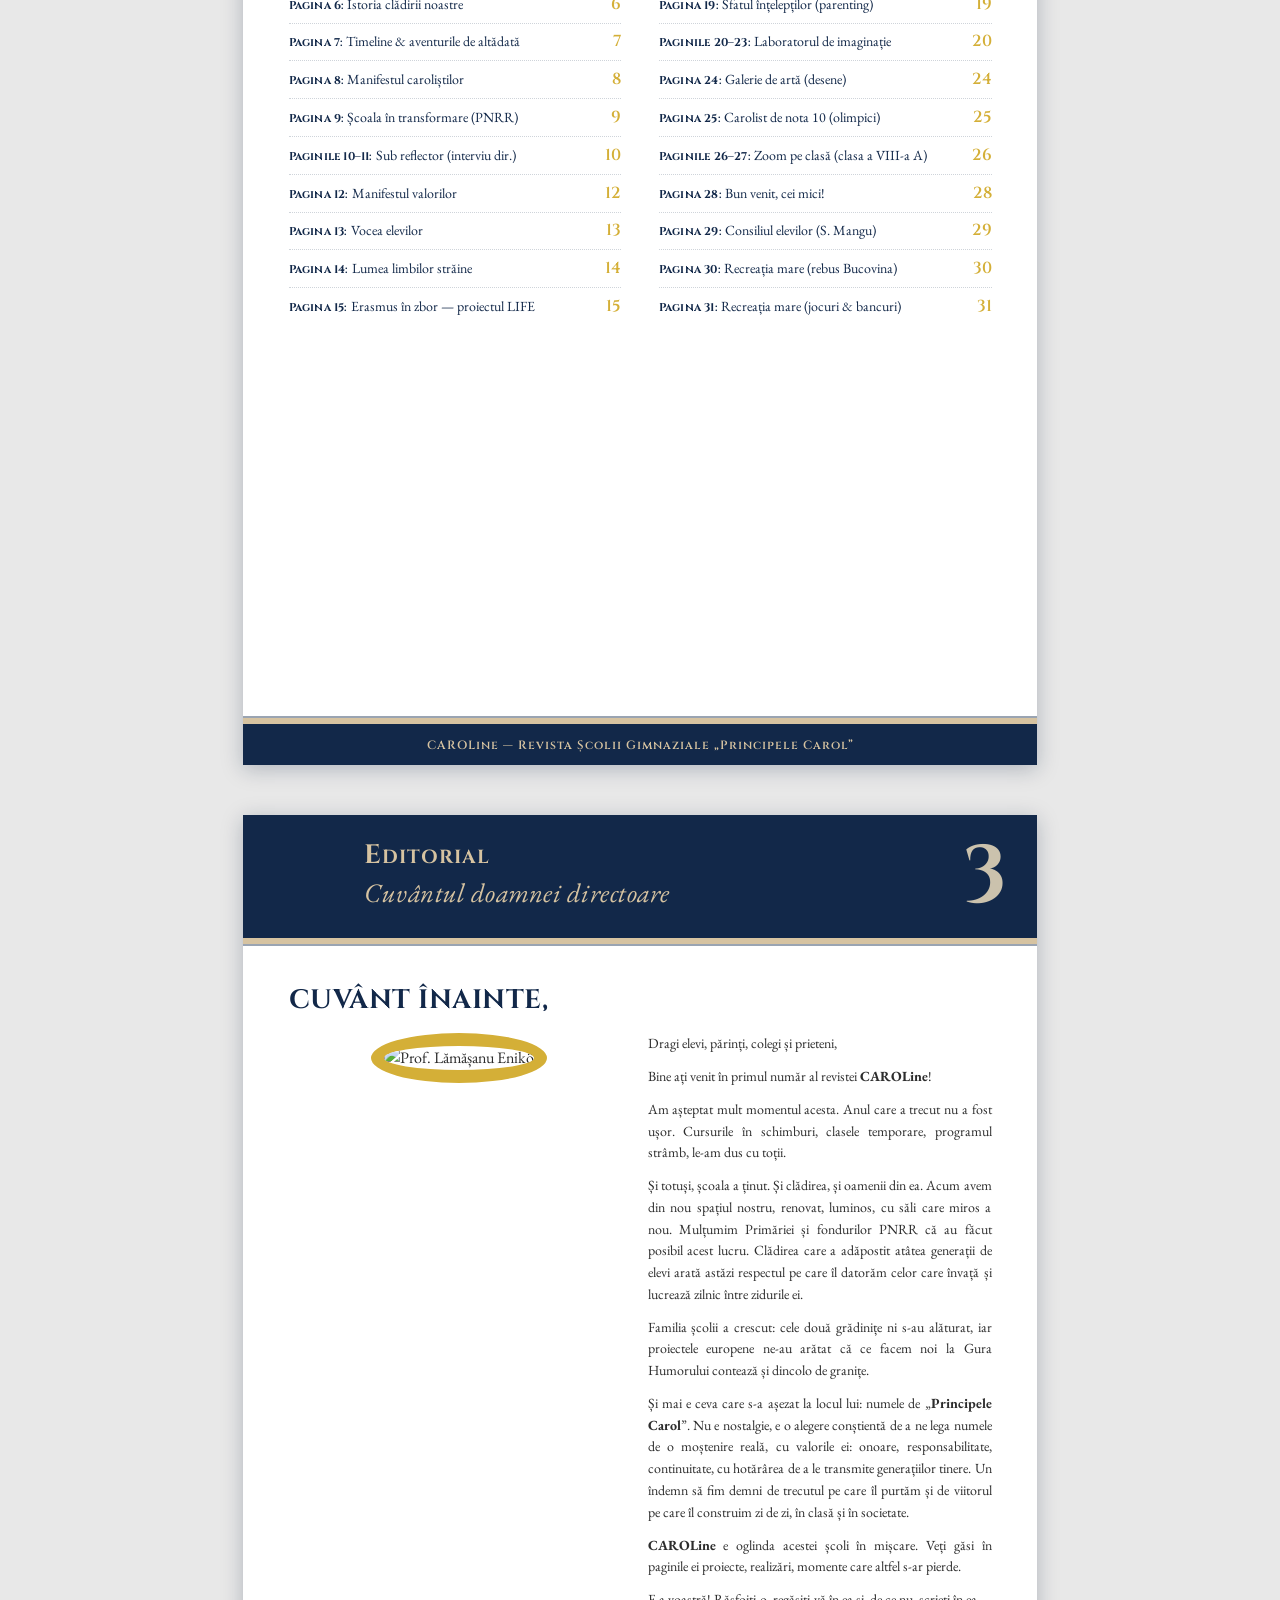
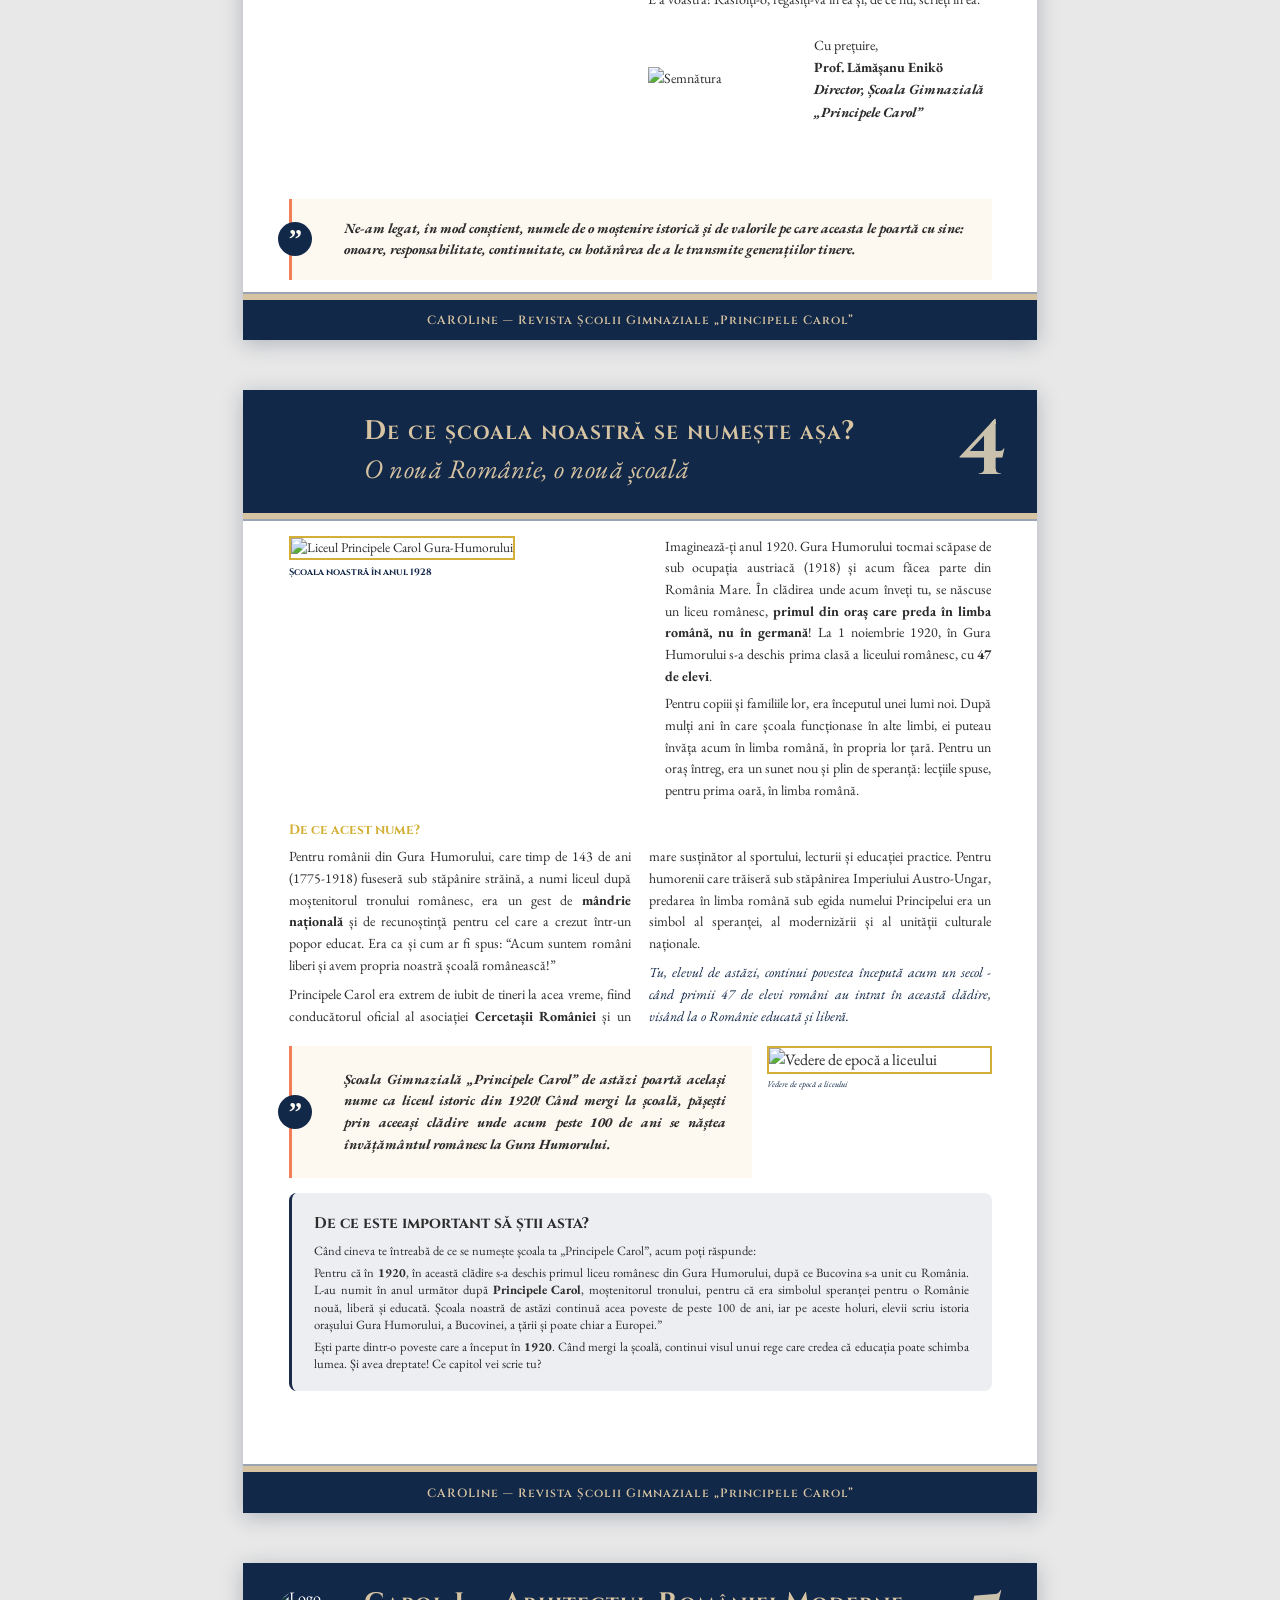
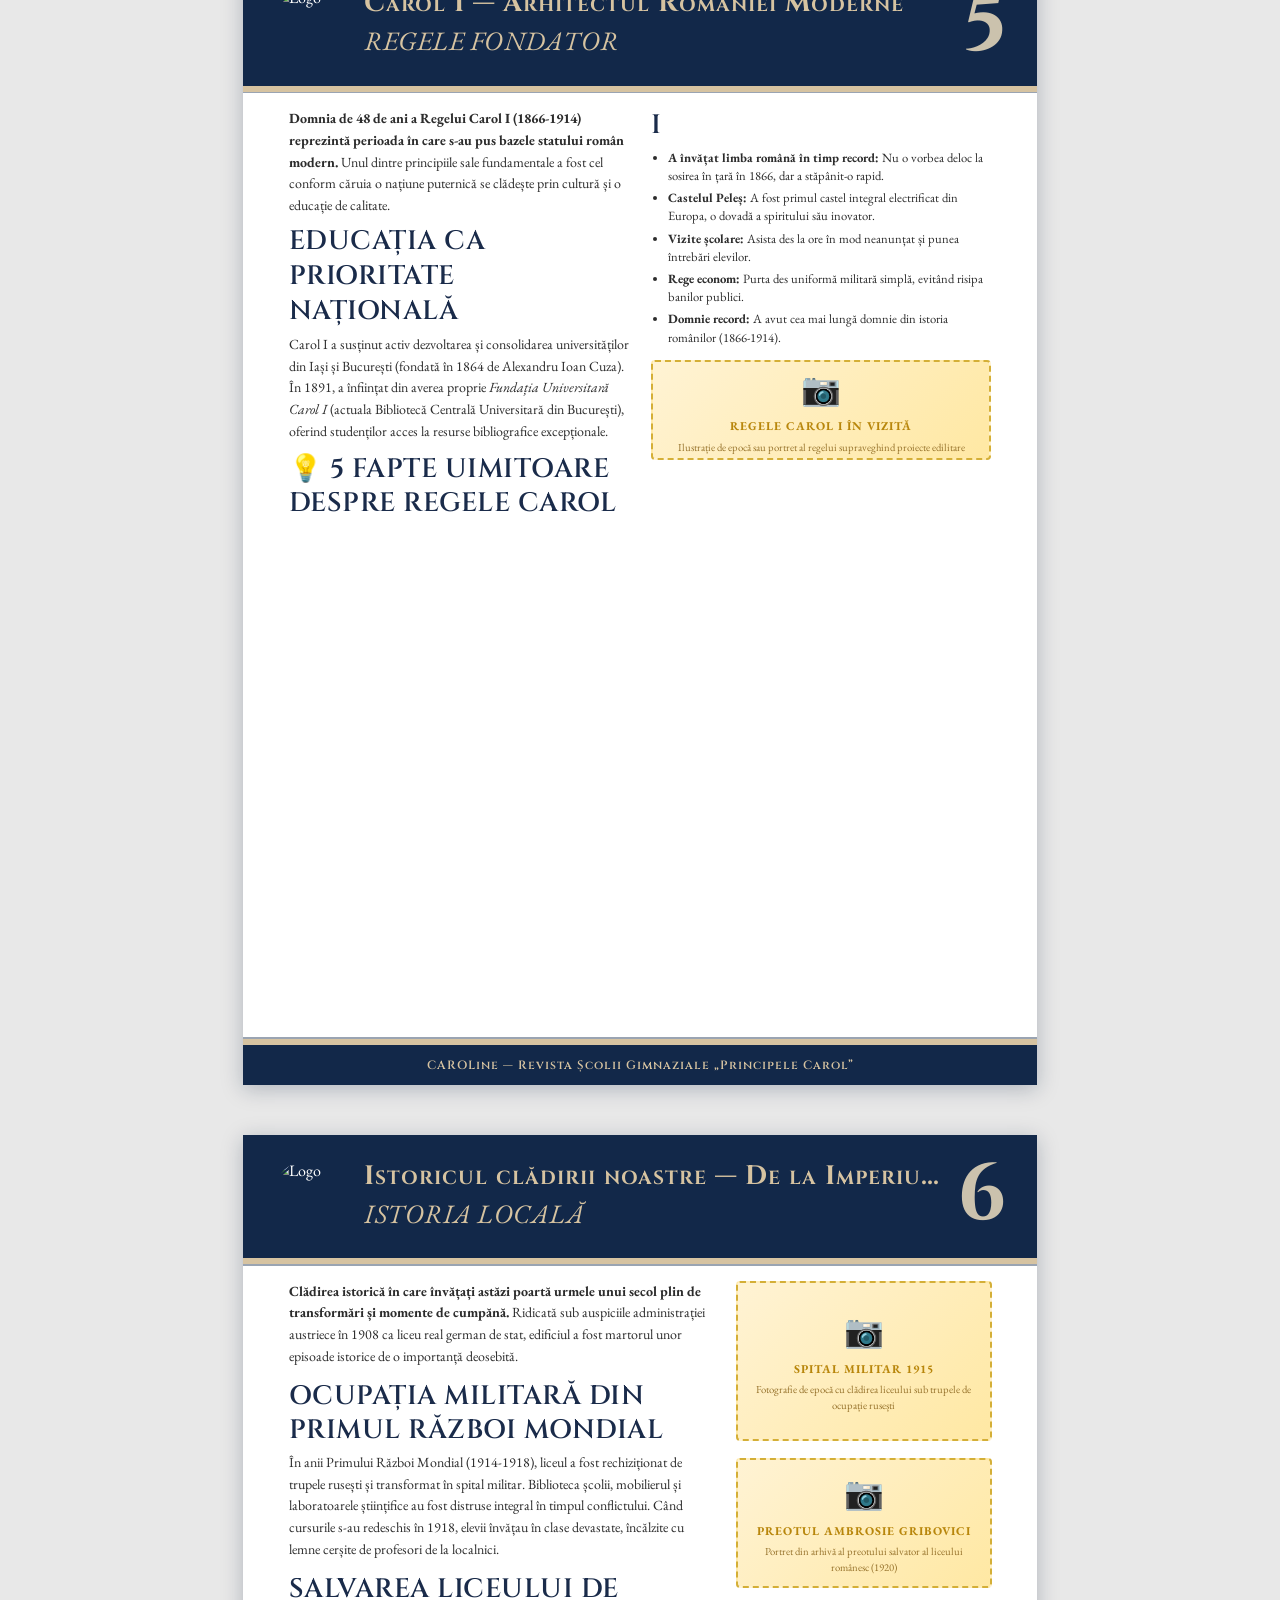
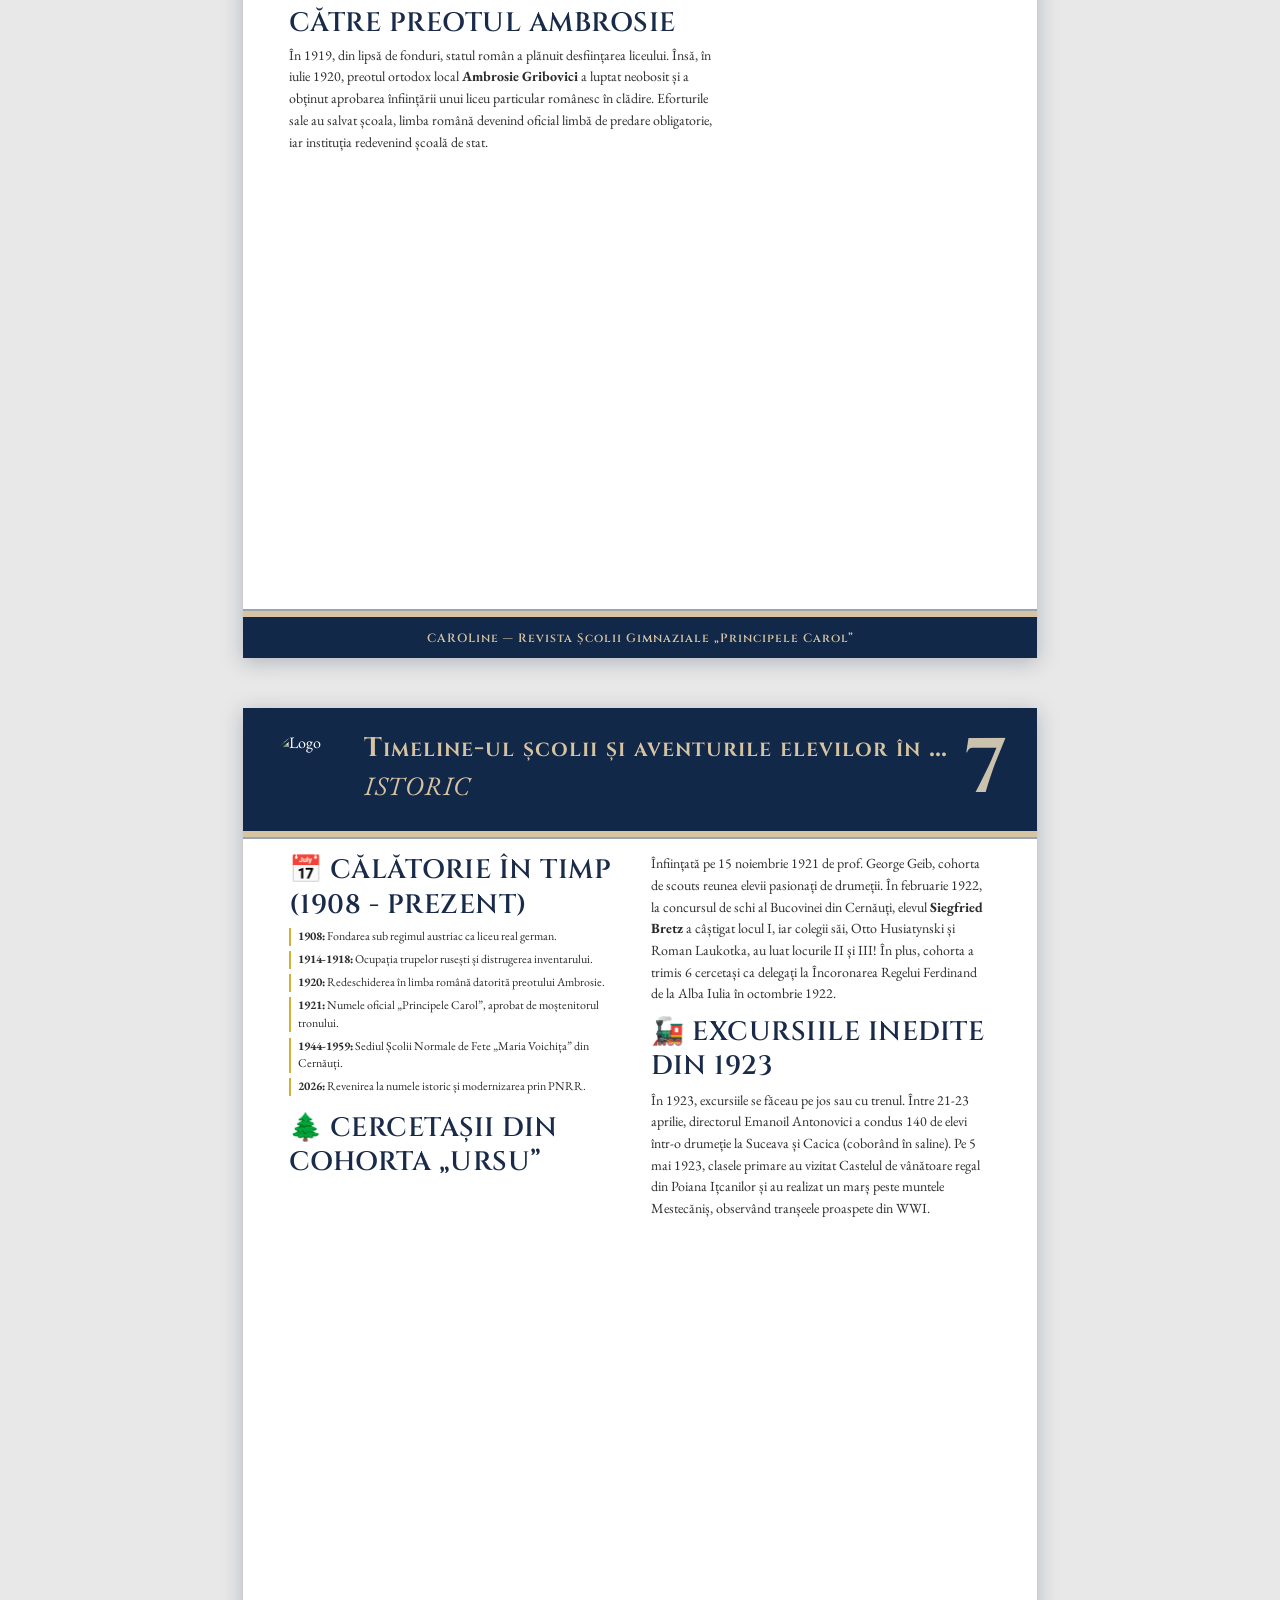
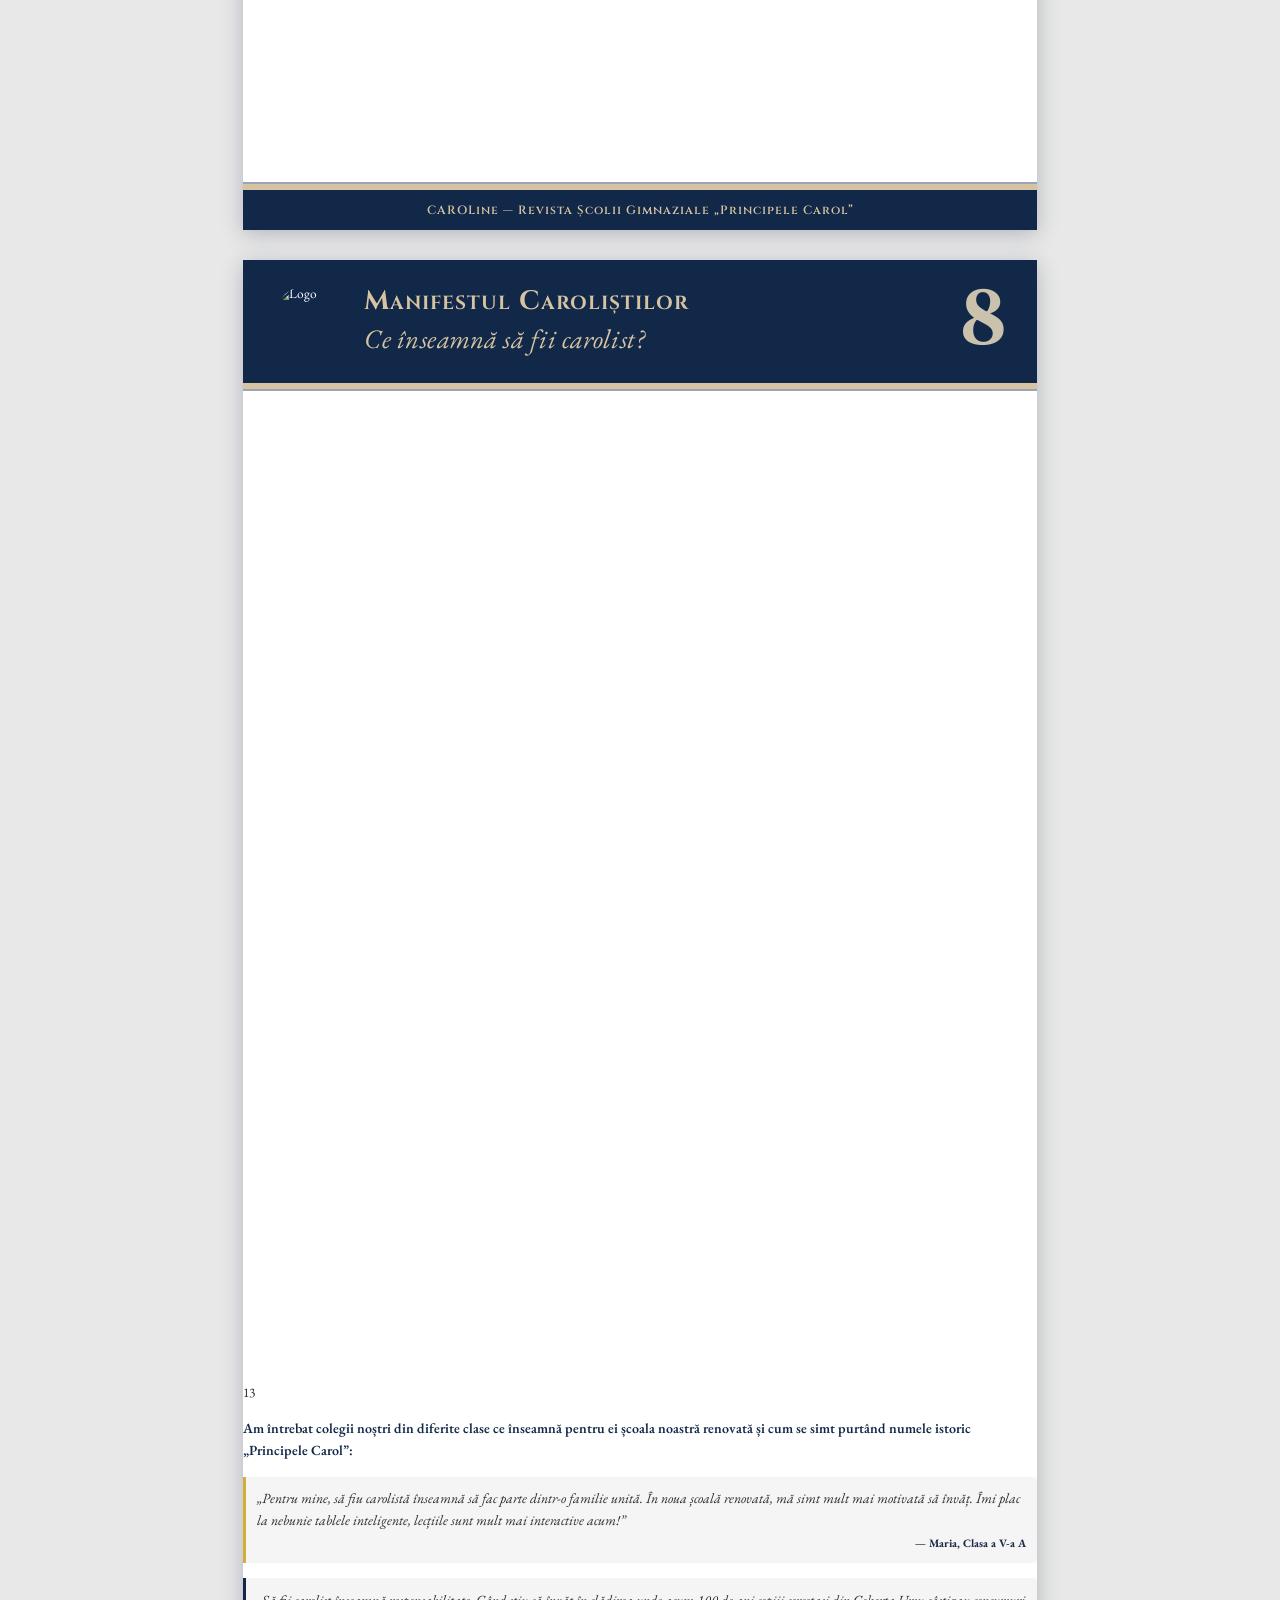
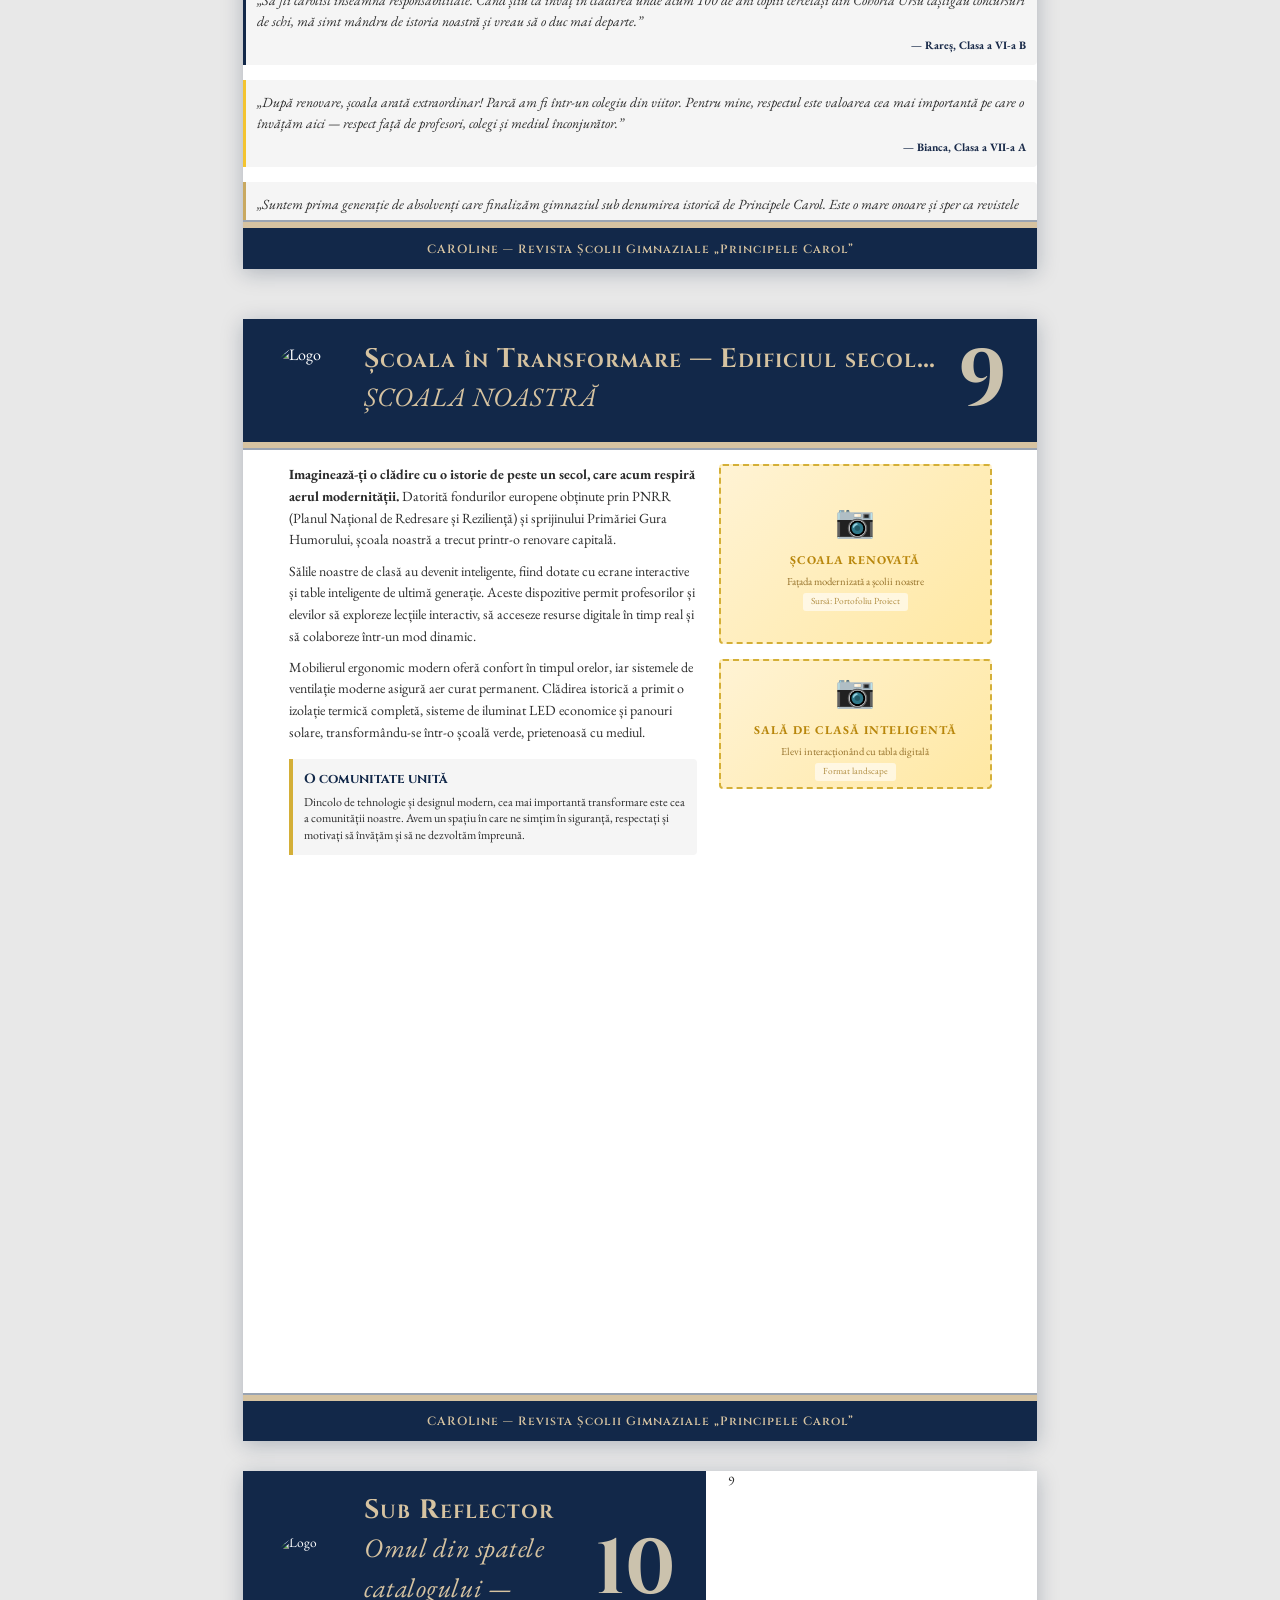
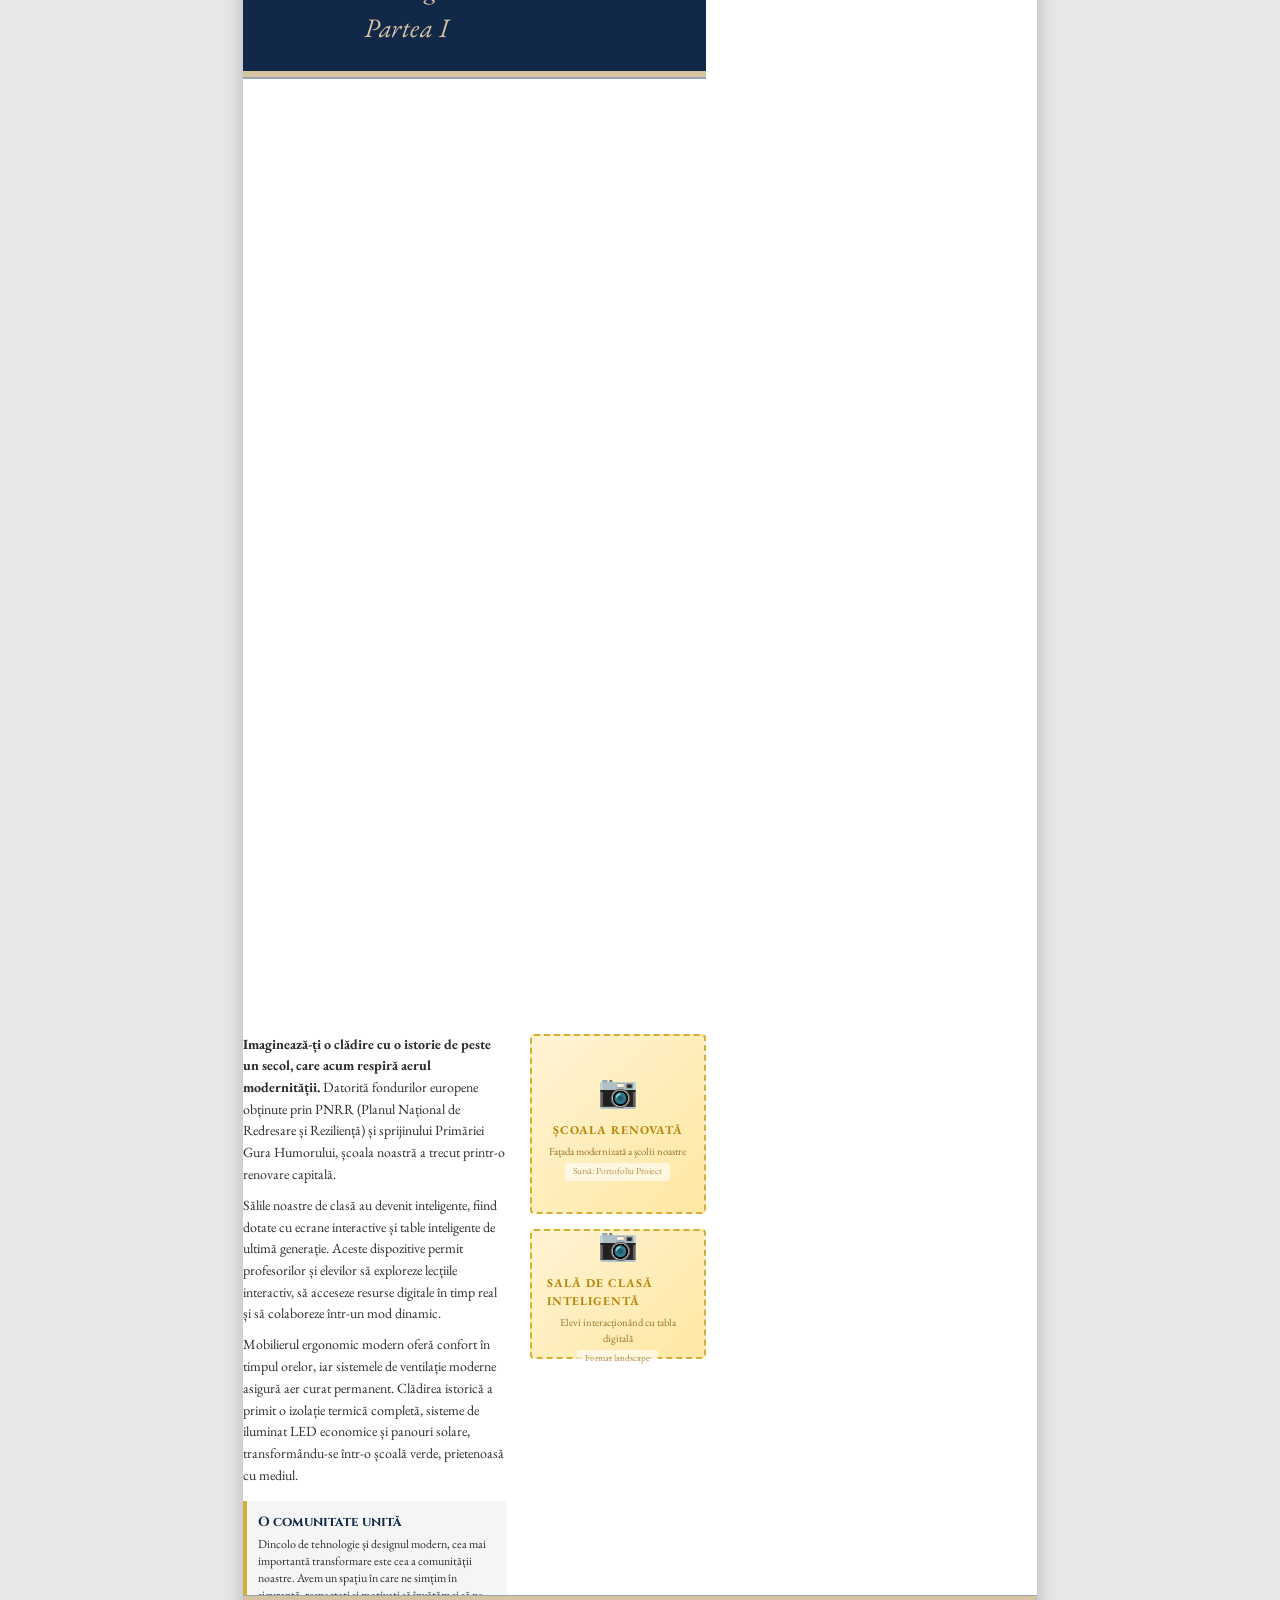
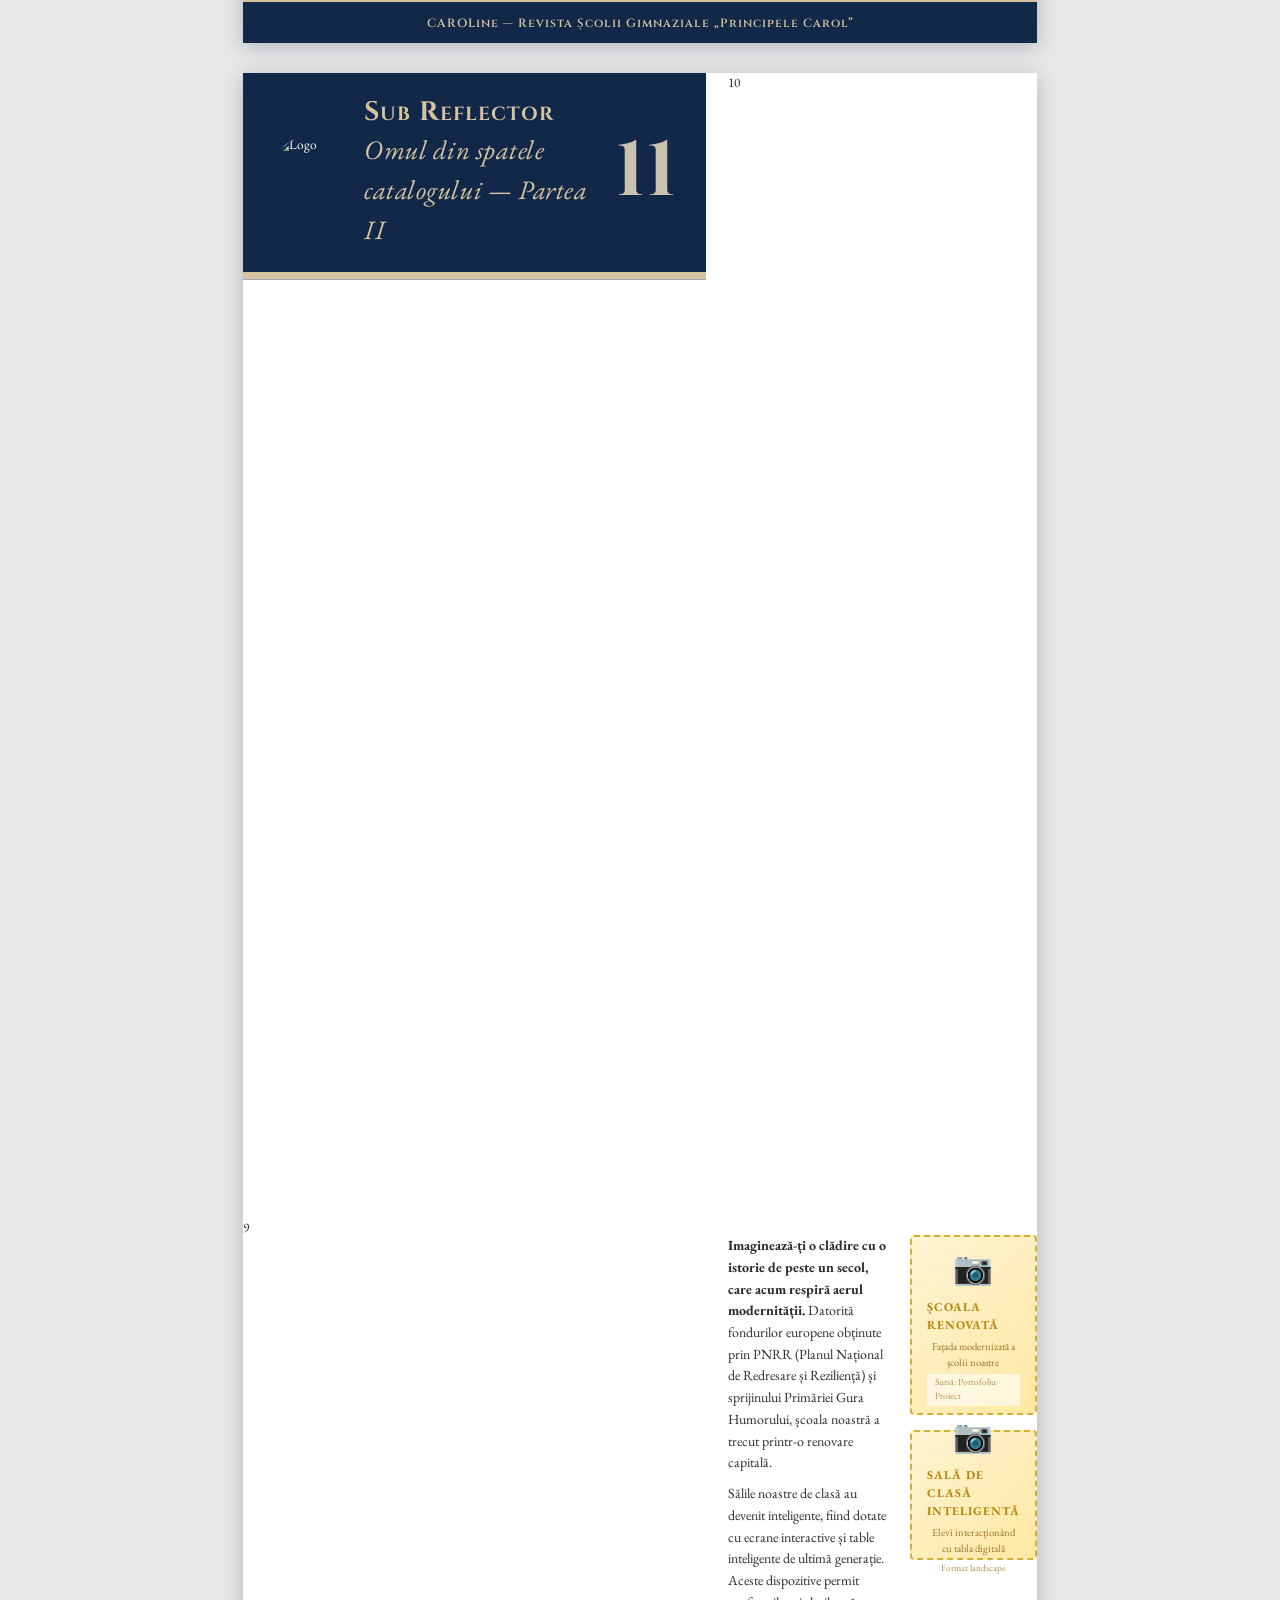
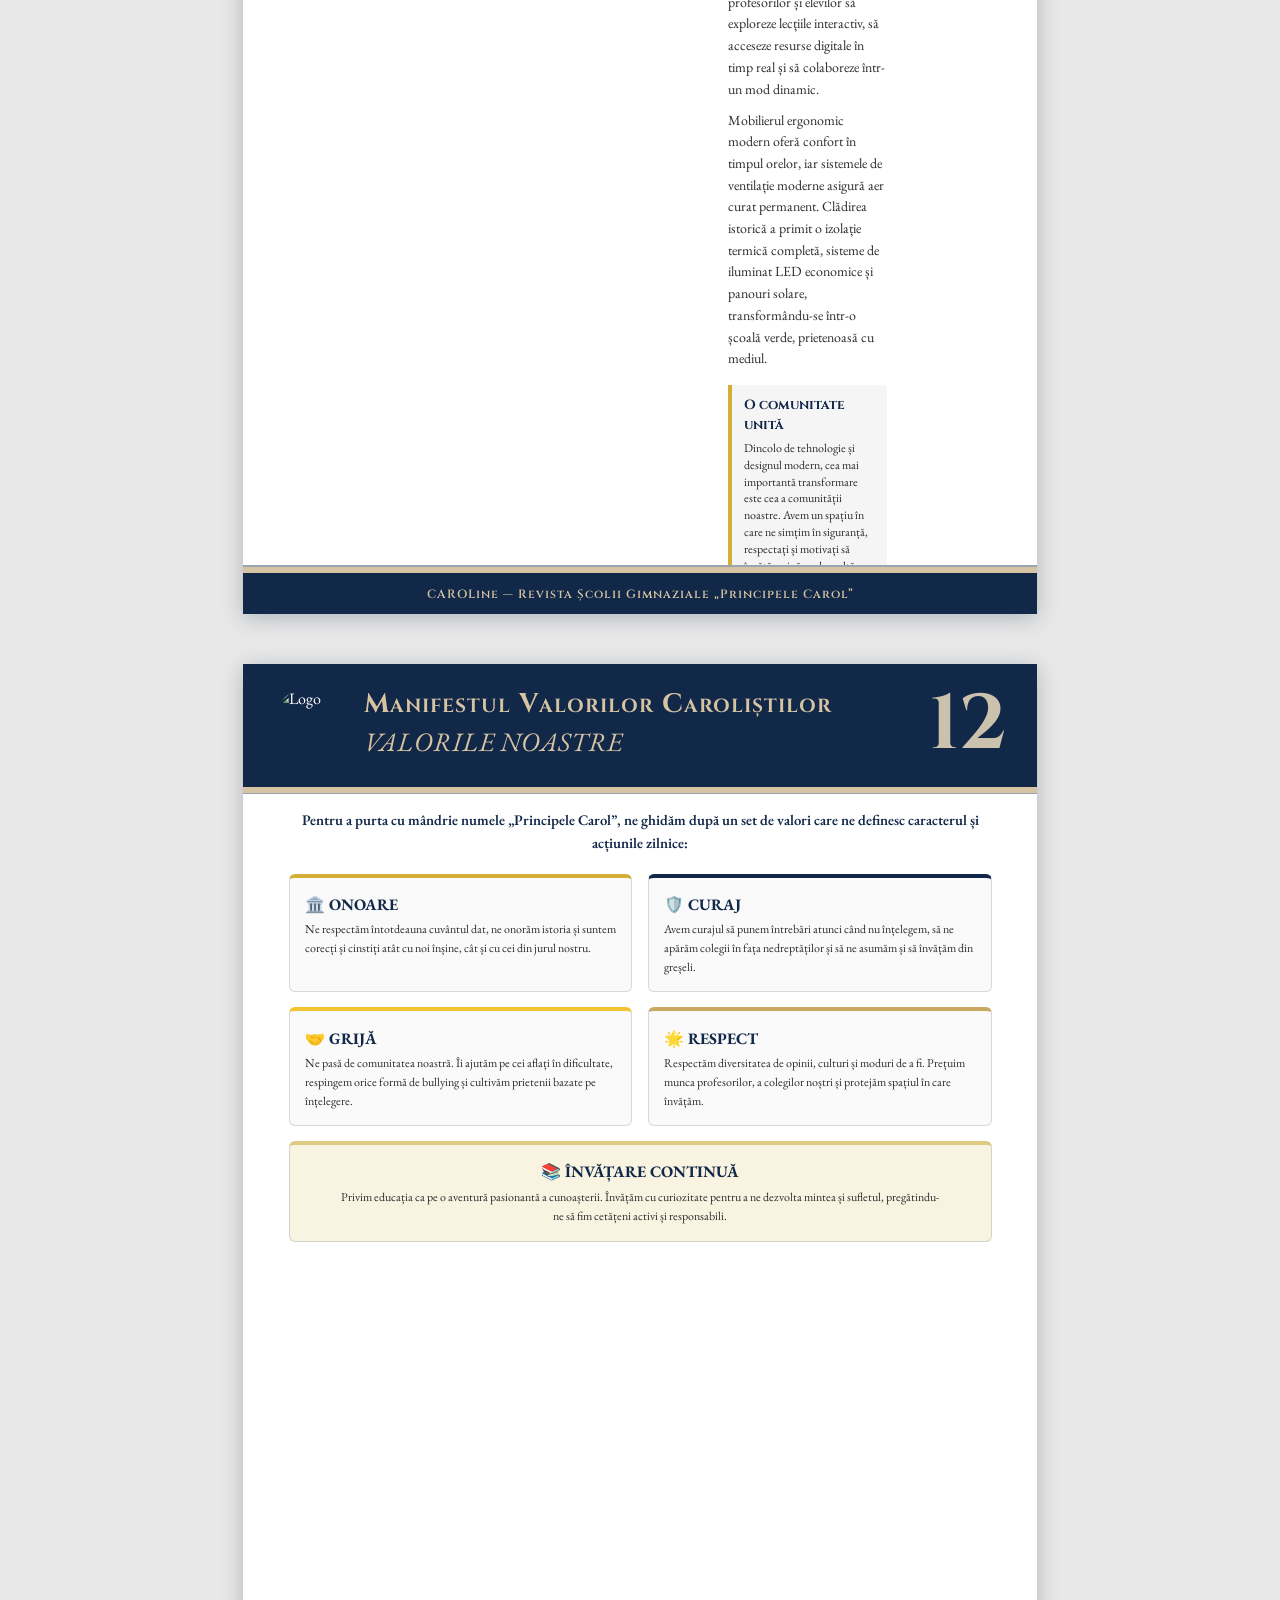
==== commit 2e5104c2: "Rescrie blocul 1 de pe P4 și micșorează caseta finală ca să încapă pe o pagină A4 - Bloc 1 (lângă fo" ====
--- a/revista/index.html
+++ b/revista/index.html
@@ -162,8 +162,8 @@
           <p style="text-align: left; font-family: var(--font-heading); font-weight: 700; font-size: 7pt; color: var(--navy-deep); margin-top: 1.5mm;">Școala noastră în anul 1928</p>
         </div>
         <div style="text-align: justify;">
-          <p>Imaginează-ți anul 1920. Gura Humorului tocmai scăpase de sub ocupația austriacă (1918) și acum făcea parte din România Mare. În clădirea unde acum înveți tu, se născuse un liceu românesc - <strong>primul din oraș care preda în limba română, nu în germană</strong>!</p>
-          <p style="margin-top: 1.5mm;">La 1 noiembrie 1920, s-a deschis prima clasă cu doar <strong>47 de elevi</strong> români. Un an mai târziu, în 1921, liceul a primit numele <strong>„Principele Carol”</strong>.</p>
+          <p>Imaginează-ți anul 1920. Gura Humorului tocmai scăpase de sub ocupația austriacă (1918) și acum făcea parte din România Mare. În clădirea unde acum înveți tu, se născuse un liceu românesc, <strong>primul din oraș care preda în limba română, nu în germană</strong>! La 1 noiembrie 1920, în Gura Humorului s-a deschis prima clasă a liceului românesc, cu <strong>47 de elevi</strong>.</p>
+          <p style="margin-top: 1.5mm;">Pentru copiii și familiile lor, era începutul unei lumi noi. După mulți ani în care școala funcționase în alte limbi, ei puteau învăța acum în limba română, în propria lor țară. Pentru un oraș întreg, era un sunet nou și plin de speranță: lecțiile spuse, pentru prima oară, în limba română.</p>
         </div>
       </div>
 
@@ -185,11 +185,11 @@
         </div>
       </div>
 
-      <div style="background: rgba(26, 43, 74, 0.08); color: var(--navy-deep); padding: 6mm 7mm; margin-top: 5mm; margin-bottom: 5mm; border-radius: 2mm; border-left: 3.5px solid var(--navy-medium); text-align: justify;">
-        <p style="font-family: var(--font-heading); font-weight: 700; font-size: 15pt; margin: 0 0 2mm;">De ce este important să știi asta?</p>
-        <p style="font-size: 14pt; line-height: 1.4; margin: 0 0 2mm;">Când cineva te întreabă de ce se numește școala ta „Principele Carol”, acum poți răspunde:</p>
-        <p style="font-size: 14pt; line-height: 1.4; margin: 0 0 2mm;">Pentru că în <strong>1920</strong>, în această clădire s-a deschis primul liceu românesc din Gura Humorului, după ce Bucovina s-a unit cu România. L-au numit în anul următor după <strong>Principele Carol</strong>, moștenitorul tronului, pentru că era simbolul speranței pentru o Românie nouă, liberă și educată. Școala noastră de astăzi continuă acea poveste de peste 100 de ani, iar pe aceste holuri, elevii scriu istoria orașului Gura Humorului, a Bucovinei, a țării și poate chiar a Europei.”</p>
-        <p style="font-size: 14pt; line-height: 1.4; margin: 0;">Ești parte dintr-o poveste care a început în <strong>1920</strong>. Când mergi la școală, continui visul unui rege care credea că educația poate schimba lumea. Și avea dreptate! Ce capitol vei scrie tu?</p>
+      <div style="background: rgba(26, 43, 74, 0.08); color: var(--navy-deep); padding: 5mm 6mm; margin-top: 4mm; margin-bottom: 4mm; border-radius: 2mm; border-left: 3.5px solid var(--navy-medium); text-align: justify;">
+        <p style="font-family: var(--font-heading); font-weight: 700; font-size: 11.5pt; margin: 0 0 1.5mm;">De ce este important să știi asta?</p>
+        <p style="font-size: 9.5pt; line-height: 1.35; margin: 0 0 1.5mm;">Când cineva te întreabă de ce se numește școala ta „Principele Carol”, acum poți răspunde:</p>
+        <p style="font-size: 9.5pt; line-height: 1.35; margin: 0 0 1.5mm;">Pentru că în <strong>1920</strong>, în această clădire s-a deschis primul liceu românesc din Gura Humorului, după ce Bucovina s-a unit cu România. L-au numit în anul următor după <strong>Principele Carol</strong>, moștenitorul tronului, pentru că era simbolul speranței pentru o Românie nouă, liberă și educată. Școala noastră de astăzi continuă acea poveste de peste 100 de ani, iar pe aceste holuri, elevii scriu istoria orașului Gura Humorului, a Bucovinei, a țării și poate chiar a Europei.”</p>
+        <p style="font-size: 9.5pt; line-height: 1.35; margin: 0;">Ești parte dintr-o poveste care a început în <strong>1920</strong>. Când mergi la școală, continui visul unui rege care credea că educația poate schimba lumea. Și avea dreptate! Ce capitol vei scrie tu?</p>
       </div>
 
       <div class="page-footer">
